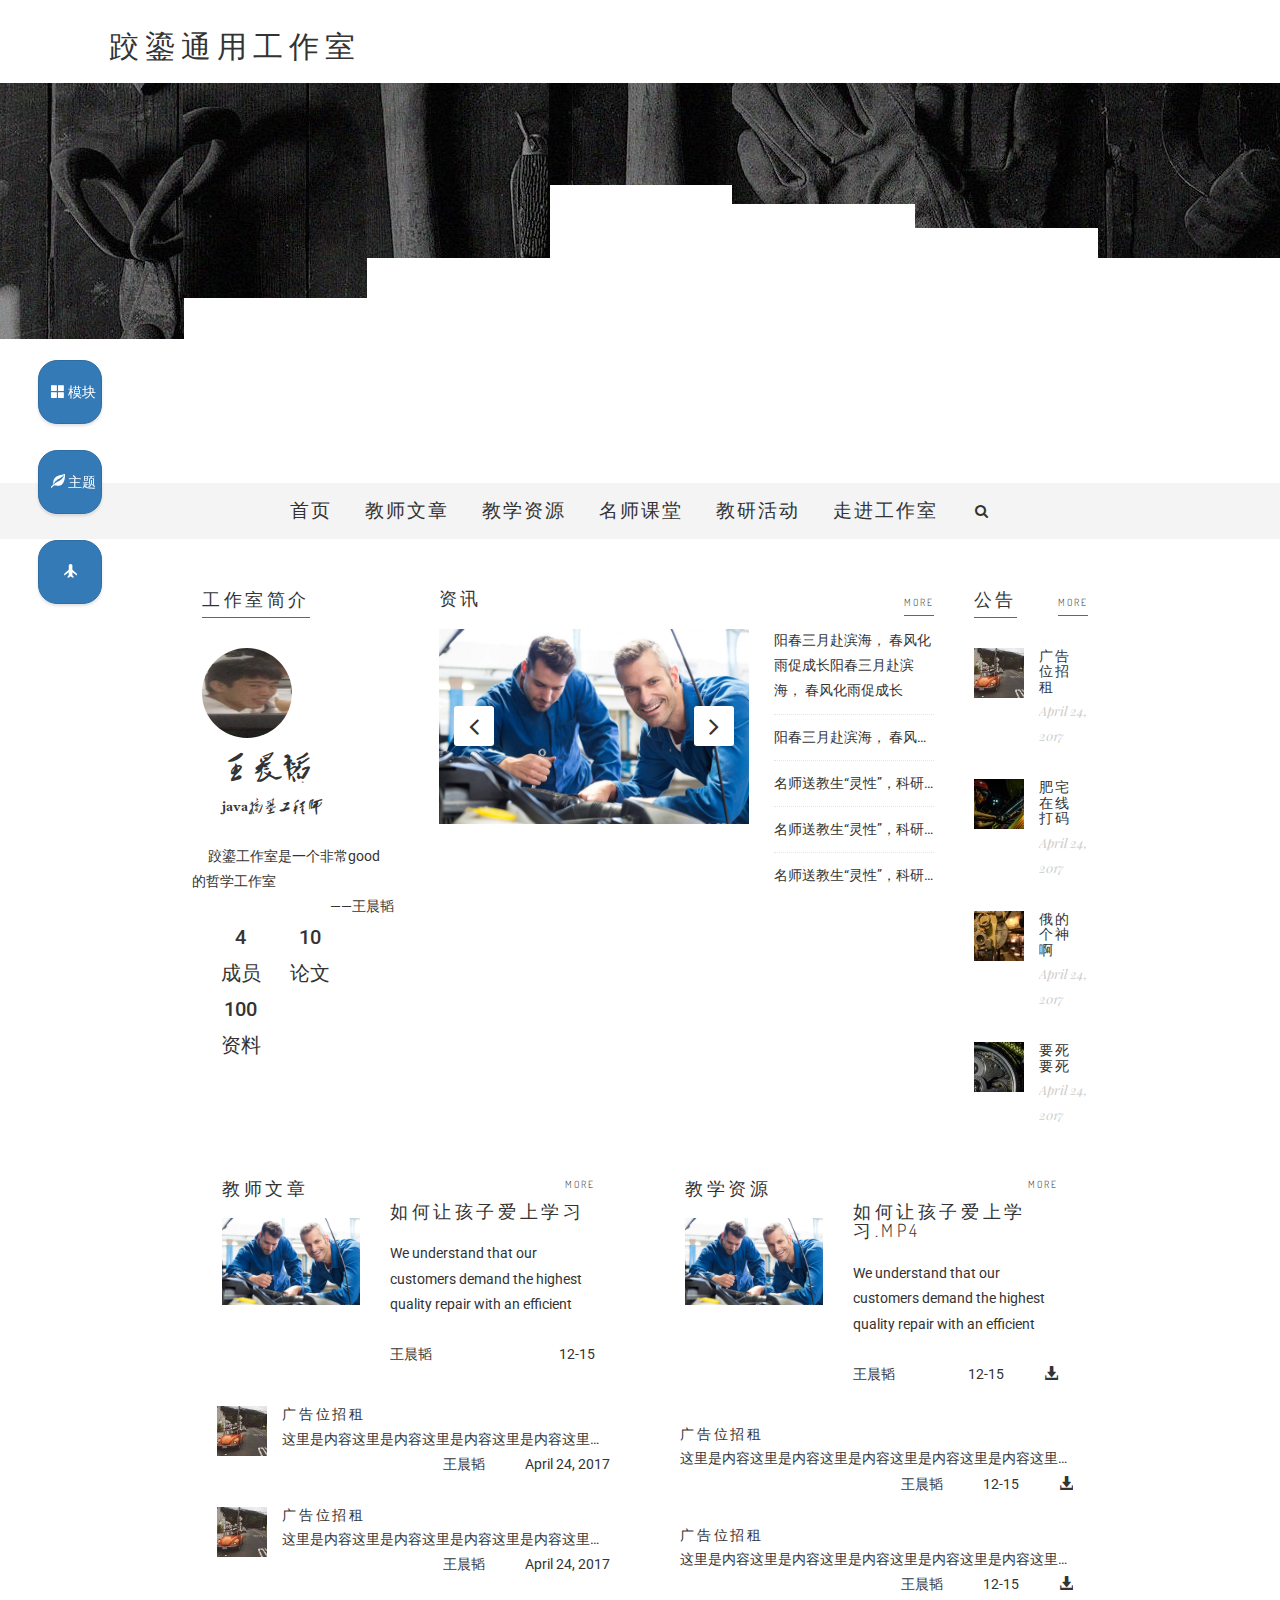
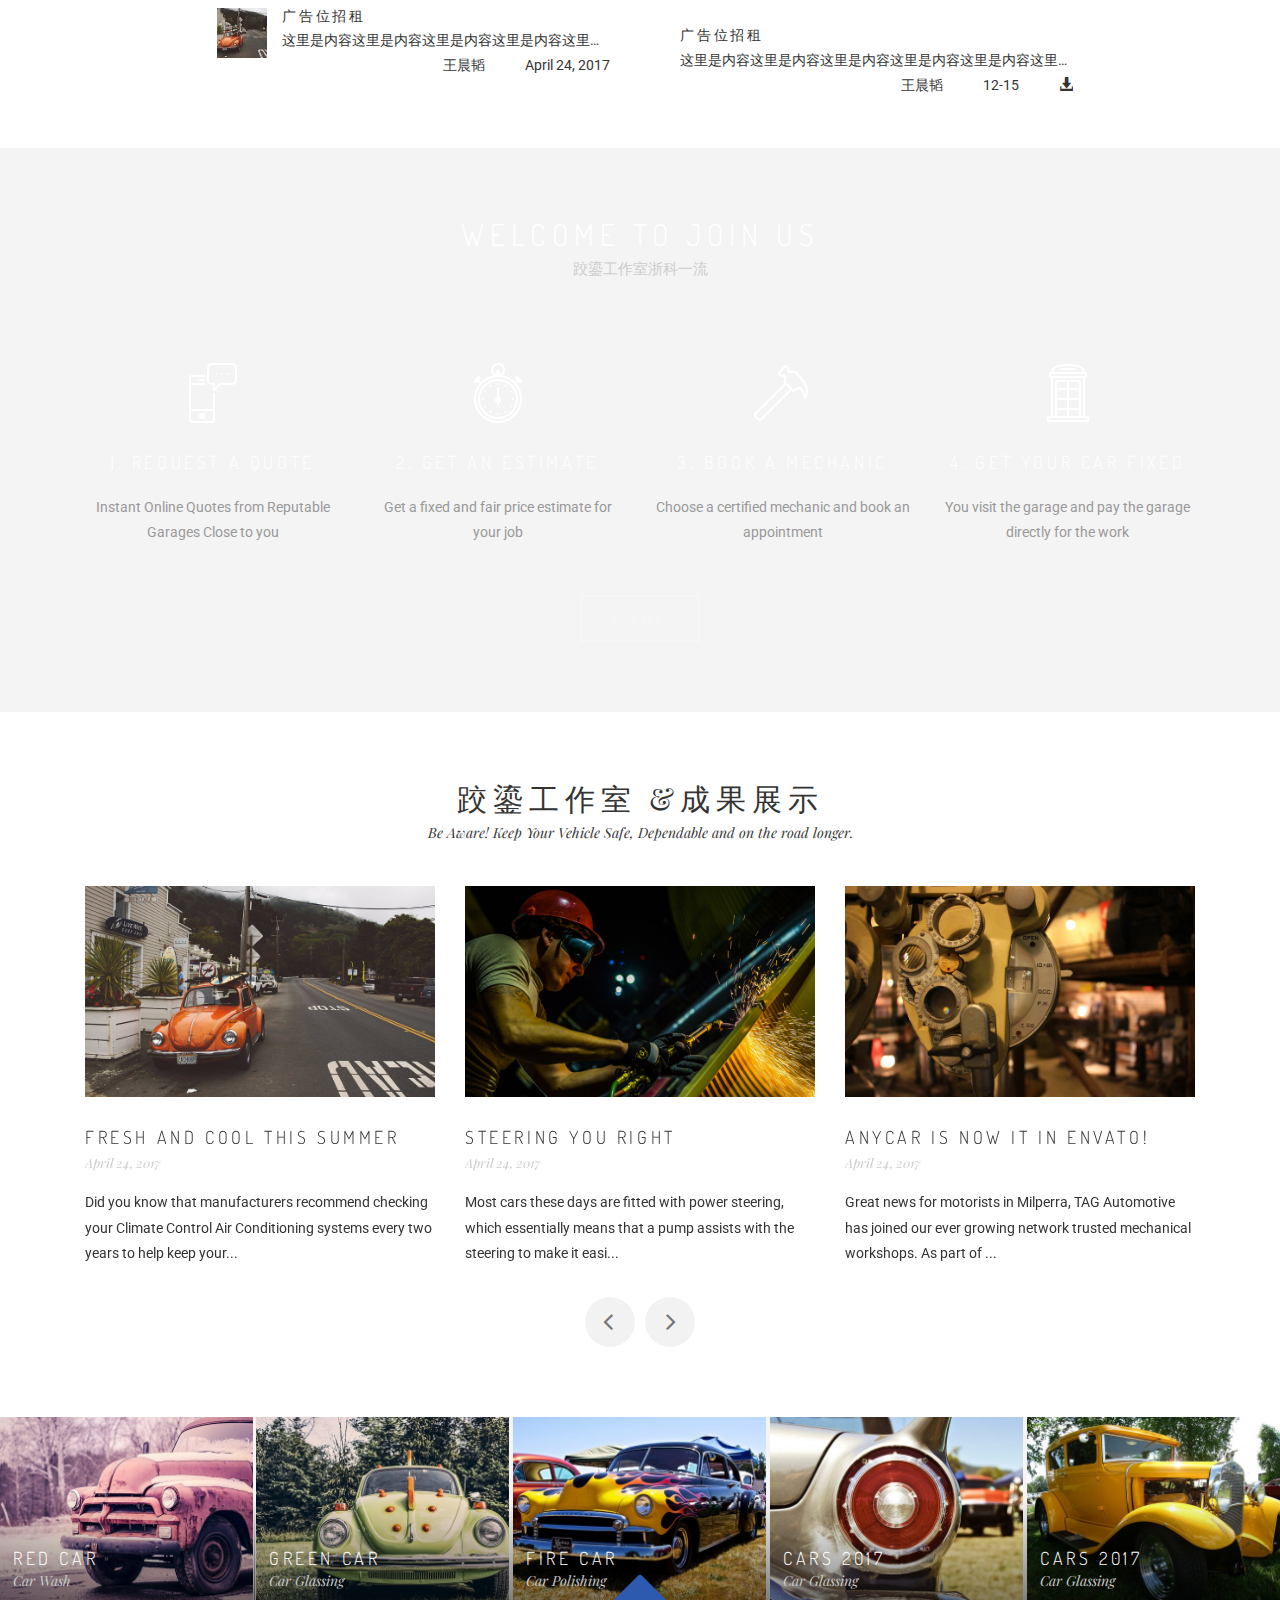
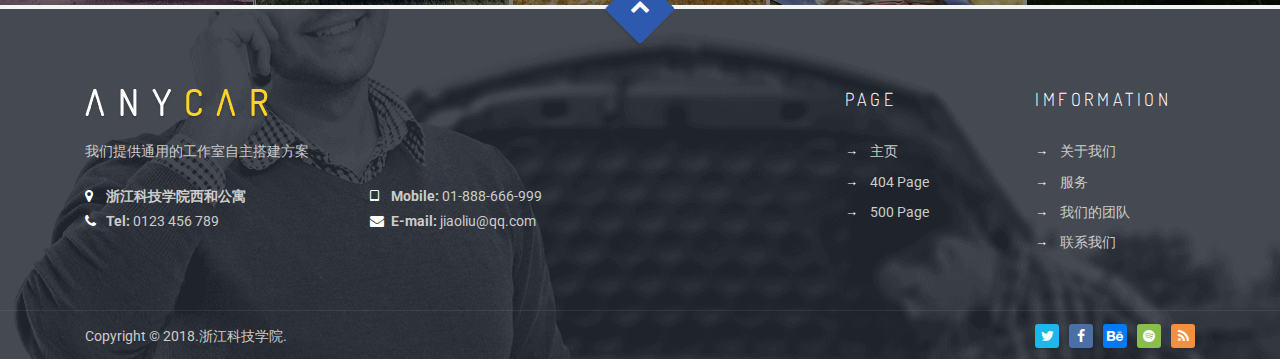
==== index.html @ e19bfb21 "2018年12月18日 15:40:00" ====
﻿<!DOCTYPE html>
<html xmlns="http://www.w3.org/1999/xhtml" xml:lang="zh">
<!--<![endif]-->

<head>
    <!-- Basic Page Needs -->
    <meta charset="utf-8">
    <!--[if IE]><meta http-equiv='X-UA-Compatible' content='IE=edge,chrome=1'><![endif]-->
    <title>通用工作室</title>

    <meta name="author" content="themesflat.com">

    <!-- Mobile Specific Metas -->
    <meta name="viewport" content="width=device-width, initial-scale=1, maximum-scale=1">

    <!-- Bootstrap  -->
    <link rel="stylesheet" type="text/css" href="stylesheets/bootstrap.css">

    <!-- Theme Style -->
    <link rel="stylesheet" type="text/css" href="stylesheets/style.css">

    <!-- Responsive -->
    <link rel="stylesheet" type="text/css" href="stylesheets/responsive.css">

    <!-- Colors -->
    <link rel="stylesheet" type="text/css" href="stylesheets/colors/color1.css" id="colors">

    <!-- Favicon and touch icons  -->
    <link href="icon/apple-touch-icon-48-precomposed.png" rel="apple-touch-icon-precomposed" sizes="48x48">
    <link href="icon/apple-touch-icon-32-precomposed.png" rel="apple-touch-icon-precomposed">

    <!--[if lt IE 9]>
        <script src="javascript/html5shiv.js"></script>
        <script src="javascript/respond.min.js"></script>
    <![endif]-->
    <link rel="stylesheet" type="text/css" href="css/mycss.css">
    <link rel="stylesheet" type="text/css" href="css/jquery.dad.css">
</head>

<body class="header-sticky">
    <section class="loading-overlay">
        <div class="Loading-Page">
            <h2 class="loader">Loading...</h2>
        </div>
    </section>

    <div id="site-wrapper">

        <!-- Site-header -->
        <div id="site-header">


            <!-- Header -->
            <header id="header" class="header clearfix">
                <div class="container-head">
                    <div class="row">
                        <div class="col-md-12 col-md-offset-1">
                            <div class="header-wrap clearfix">
                                <div id="logo" class="logo">
                                    <h2 class="maobi">跤鎏通用工作室</h2>
                                </div><!-- /.logo -->

                            </div><!-- /.header-wrap -->
                        </div>
                    </div> <!-- /.row -->
                </div> <!--  /.container -->
            </header><!-- /.header -->

            <!-- Slider -->
            <div class="tp-banner-container">
                <div class="tp-banner">
                    <ul>
                        <li data-transition="random-static" data-slotamount="7" data-masterspeed="1000"
                            data-saveperformance="on">
                            <img src="images/slides/slider_1.jpg" alt="slider-image" />
                            <div class="tp-caption sfl title-slide center" data-x="center" data-y="80" data-hoffset="0"
                                data-voffset="-20" data-speed="1000" data-start="1000" data-easing="Power3.easeInOut">
                                It's fucking coming~
                            </div>
                            <div class="tp-caption sfr title-slide1 center" data-x="center" data-y="130" data-speed="1000"
                                data-start="1500" data-easing="Power3.easeInOut">
                                关注615，性感肥宅在线跤鎏
                            </div>
                            <div class="tp-caption sfl flat-button-slider" data-x="515" data-y="250" data-speed="800"
                                data-start="1300" data-easing="Power3.easeInOut">
                                <a href="#" class="button-slider">Read More</a>
                            </div>
                        </li>

                        <li data-transition="random-static" data-slotamount="7" data-masterspeed="1000"
                            data-saveperformance="on">
                            <img src="images/slides/slider_1.jpg" alt="slider-image" />
                            <div class="tp-caption sfl title-slide center" data-x="center" data-y="80" data-hoffset="0"
                                data-voffset="-20" data-speed="1000" data-start="1000" data-easing="Power3.easeInOut">
                                It's fucking coming~
                            </div>
                            <div class="tp-caption sfr title-slide1 center" data-x="center" data-y="130" data-speed="1000"
                                data-start="1500" data-easing="Power3.easeInOut">
                                关注615，性感肥宅在线跤鎏
                            </div>
                            <div class="tp-caption sfl flat-button-slider" data-x="515" data-y="250" data-speed="800"
                                data-start="1300" data-easing="Power3.easeInOut">
                                <a href="#" class="button-slider">Read More</a>
                            </div>
                        </li>

                        <li data-transition="random-static" data-slotamount="7" data-masterspeed="1000"
                            data-saveperformance="on">
                            <img src="images/slides/slider_1.jpg" alt="slider-image" />
                            <div class="tp-caption sfl title-slide center" data-x="center" data-y="80" data-hoffset="0"
                                data-voffset="-20" data-speed="1000" data-start="1000" data-easing="Power3.easeInOut">
                                It's fucking coming~
                            </div>
                            <div class="tp-caption sfr title-slide1 center" data-x="center" data-y="130" data-speed="1000"
                                data-start="1500" data-easing="Power3.easeInOut">
                                关注615，性感肥宅在线跤鎏
                            </div>
                            <div class="tp-caption sfl flat-button-slider" data-x="515" data-y="250" data-speed="800"
                                data-start="1300" data-easing="Power3.easeInOut">
                                <a href="#" class="button-slider">Read More</a>
                            </div>
                        </li>
                    </ul>
                </div>
            </div>
        </div><!--  /.site-header -->

        <div id="site-content">
            <div class="real-head">

                <div class="container">
                    <div class="row">
                        <div class="col-md-8 col-md-offset-2">
                            <div class="header-wrap clearfix">

                                <div class="nav-wrap">
                                    <div class="btn-menu"></div><!-- //mobile menu button -->
                                    <nav id="mainnav" class="mainnav">
                                        <ul class="menu">
                                            <li><a href="index.html">首页</a></li>
                                            <li><a href="#">教师文章</a></li>
                                            <li><a href="#">教学资源</a></li>

                                            <li><a href="#">名师课堂</a>
                                                <ul class="submenu">
                                                    <li><a href="#">公开课</a></li>
                                                    <li><a href="#">培训讲座</a></li>
                                                    <li><a href="#">微课</a></li>
                                                </ul><!-- /.submenu -->
                                            </li>
                                            <li><a href="#">教研活动</a></li>
                                            <li><a href="#">走进工作室 </a></li>
                                        </ul><!-- /.menu -->
                                    </nav><!-- /.mainnav -->
                                    <ul class="menu-extra">

                                        <li id="s" class="search-box">
                                            <a href="#search" class="flat-search"><i class="fa fa-search"></i></a>
                                            <div class="submenu top-search">
                                                <div class="widget widget_search">
                                                    <form class="search-form">
                                                        <input type="search" class="search-field" placeholder="Search …">
                                                        <input type="submit" class="search-submit">
                                                    </form>
                                                </div>
                                            </div>
                                        </li><!-- /.search-box -->
                                    </ul> <!-- /.menu-extra -->
                                </div><!-- /.nav-wrap -->

                            </div><!-- /.header-wrap -->
                        </div>
                    </div> <!-- /.row -->
                </div> <!--  /.container -->

            </div>
            <!-- Services -->


            <section class="flat-row services pad-bottom0px flat-bg-white">
                <div class="container-fluid" style="padding:0 12rem;">

                    <div class="row dad2">
                        <div class="col-md-3">
                            <div class="sidebar">
                                <div class="widget widget-recentpost" style="margin-bottom:0">
                                    <h4 class="widget-title">工作室简介 </h4>
                                </div><!-- /.widget-recentpost -->
                                <img src="images/wang.PNG" class="avatar float-left ">
                                <div class="float-left  owner"><em>王晨韬</em>
                                    <p class="font-size-15">java搞基工程师</p>
                                </div>
                            </div>
                            <div class="owner-content">
                                <p style="margin:0">跤鎏工作室是一个非常good的哲学工作室</p>
                                <p style="text-align: right">——王晨韬</p>
                            </div>
                            <div class="float-left text-center" style="width:100%;height: 70px;">
                                <div class="num">
                                    <a href="#" class="numa">
                                        <em>4</em>
                                        <i class="float-left">成员</i></a>
                                </div>
                                <div class="num">
                                    <a href="#" class="numa">
                                        <em>10</em>
                                        <i class="float-left">论文</i></a>
                                </div>
                                <div class="num">
                                    <a href="#" class="numa">
                                        <em>100</em>
                                        <i class="float-left">资料</i></a>
                                </div>
                            </div>
                            <!-- <div class="center text-center" style="width:100%;">
                                <a class="button white">了解更多</a>
                            </div> -->
                        </div>

                        <div class="col-md-7">
                            <div class="col-md-8">
                                <h4 class="widget-title" style="margin-top:0">资讯 </h4>
                                <div class="images-single-flexslider">
                                    <ul class="slides">
                                        <li>
                                            <a class="img-post popup-gallery" href="images/images-single/1.jpg"><img
                                                    src="images/images-single/1.jpg" alt="image"></a>
                                        </li>
                                        <li>
                                            <a class="img-post popup-gallery" href="images/images-single/2.jpg"><img
                                                    src="images/images-single/2.jpg" alt="image"></a>
                                        </li>
                                    </ul>
                                </div><!-- /.images-single-flexslider -->
                            </div><!-- /.col-md-4 -->

                            <div class="col-md-4" style="padding:0">
                                <div class="sidebar">
                                    <div class="widget widget_category">
                                        <div style="width:100%;height: 39px;">
                                            <div class="float-right" style="height:30px;"><a href="#">
                                                    <h4 class="widget-title" style="font-size:10px;">more</h4>
                                                </a></div>
                                        </div>
                                        <ul>
                                            <li>
                                                <a href="#">阳春三月赴滨海， 春风化雨促成长阳春三月赴滨海， 春风化雨促成长</a>
                                            </li>
                                            <li class="mylist">
                                                <a href="#">阳春三月赴滨海， 春风化雨促成长</a>
                                            </li>
                                            <li class="mylist">
                                                <a href=#>名师送教生“灵性”，科研论坛享“热点”</a>
                                            </li>
                                            <li class="mylist">
                                                <a href="#">名师送教生“灵性”，科研论坛享“热点”</a>
                                            </li>
                                            <li class="mylist">
                                                <a href="#">名师送教生“灵性”，科研论坛享“热点”</a>
                                            </li>
                                        </ul>
                                    </div>
                                </div>
                            </div>
                        </div>
                        <div class="col-md-2">
                            <div class="sidebar">
                                <div class="widget widget-recentpost">
                                    <h4 class="widget-title">公告 </h4>
                                    <div class="float-right"><a href="#">
                                            <h4 class="widget-title" style="font-size:10px;">more</h4>
                                        </a></div>
                                    <ul class="recentpost">
                                        <li>
                                            <div class="thumb entry">
                                                <a href="#">
                                                    <img src="images/blog/11.1.jpg" alt="image">
                                                </a>

                                            </div>
                                            <div class="text">
                                                <h6>
                                                    <a href="#">广告位招租</a>
                                                </h6>
                                                <span class="entry-time">April 24, 2017</span>
                                            </div>
                                        </li>

                                        <li>
                                            <div class="thumb entry">
                                                <a href="#">
                                                    <img src="images/blog/1.1.jpg" alt="image">
                                                </a>

                                            </div>
                                            <div class="text">
                                                <h6>
                                                    <a href="#">肥宅在线打码</a>
                                                </h6>
                                                <span class="entry-time">April 24, 2017</span>
                                            </div>
                                        </li>

                                        <li>
                                            <div class="thumb entry">
                                                <a href="#">
                                                    <img src="images/blog/3.1.jpg" alt="image">
                                                </a>
                                            </div>
                                            <div class="text">
                                                <h6>
                                                    <a href="#">俄的个神啊</a>
                                                </h6>
                                                <span class="entry-time">April 24, 2017</span>
                                            </div>
                                        </li>

                                        <li>
                                            <div class="thumb entry">
                                                <a href="#">
                                                    <img src="images/blog/2.1.jpg" alt="image">
                                                </a>
                                            </div>
                                            <div class="text">
                                                <h6>
                                                    <a href="#">要死要死</a>
                                                </h6>
                                                <span class="entry-time">April 24, 2017</span>
                                            </div>
                                        </li>
                                    </ul><!-- /.recentpost -->
                                </div><!-- /.widget-recentpost -->
                            </div>
                        </div>

                        <div class="col-md-6">
                            <div class="col-md-12">
                                <div class="col-md-5">
                                    <h4 class="widget-title" style="margin-top:0">教师文章 </h4>
                                    <div class="images-single-flexslider">
                                        <ul class="slides">
                                            <li>
                                                <a class="img-post popup-gallery" href="#"><img src="images/images-single/1.jpg"
                                                        alt="image"></a>
                                            </li>
                                        </ul>
                                    </div><!-- /.images-single-flexslider -->
                                </div><!-- /.col-md-4 -->

                                <div class="col-md-7">
                                    <h4 class="widget-title float-right" style="font-size:10px;margin:0;"><a href="#">more</a></h4>
                                    <div class="flat-about-us">
                                        <h4>如何让孩子爱上学习</h4>
                                        <p>We understand that our customers demand the highest quality repair with an
                                            efficient
                                        </p>
                                        <p class="margin-top-25">王晨韬<span class="float-right">12-15</span></p>
                                    </div><!-- /.flat-about-us -->
                                </div><!-- /.col-md-4 -->
                            </div>
                            <div class="col-md-12 margin-top-39">
                                <div class="sidebar">
                                    <div class="widget widget-recentpost">
                                        <ul class="recentpost">
                                            <li class="maxwidth">
                                                <div class="thumb entry">
                                                    <a href="#">
                                                        <img src="images/blog/11.1.jpg" alt="image">
                                                    </a>

                                                </div>
                                                <div class="text">
                                                    <h6>
                                                        <a href="#">广告位招租</a>
                                                    </h6>
                                                    <p class="mylist">这里是内容这里是内容这里是内容这里是内容这里是内容这里是内容内容这里是内容内容这里是内容内容这里是内容</p>
                                                </div>
                                                <div class="maxwidth">
                                                    <span class="float-right">April 24, 2017</span>
                                                    <span class="float-right margin-right-40">王晨韬</span>
                                                </div>
                                            </li>
                                            <li class="maxwidth">
                                                <div class="thumb entry">
                                                    <a href="#">
                                                        <img src="images/blog/11.1.jpg" alt="image">
                                                    </a>

                                                </div>
                                                <div class="text">
                                                    <h6>
                                                        <a href="#">广告位招租</a>
                                                    </h6>
                                                    <p class="mylist">这里是内容这里是内容这里是内容这里是内容这里是内容这里是内容内容这里是内容内容这里是内容内容这里是内容</p>
                                                </div>
                                                <div class="maxwidth">
                                                    <span class="float-right">April 24, 2017</span>
                                                    <span class="float-right margin-right-40">王晨韬</span>
                                                </div>
                                            </li>
                                            <li class="maxwidth">
                                                <div class="thumb entry">
                                                    <a href="#">
                                                        <img src="images/blog/11.1.jpg" alt="image">
                                                    </a>

                                                </div>
                                                <div class="text">
                                                    <h6>
                                                        <a href="#">广告位招租</a>
                                                    </h6>
                                                    <p class="mylist">这里是内容这里是内容这里是内容这里是内容这里是内容这里是内容内容这里是内容内容这里是内容内容这里是内容</p>
                                                </div>
                                                <div class="maxwidth">
                                                    <span class="float-right">April 24, 2017</span>
                                                    <span class="float-right margin-right-40">王晨韬</span>
                                                </div>
                                            </li>
                                        </ul><!-- /.recentpost -->
                                    </div><!-- /.widget-recentpost -->
                                </div>
                            </div>
                        </div>

                        <div class="col-md-6">
                            <div class="col-md-12">
                                <div class="col-md-5">
                                    <h4 class="widget-title" style="margin-top:0">教学资源 </h4>
                                    <div class="images-single-flexslider">
                                        <ul class="slides">
                                            <li>
                                                <a class="img-post popup-gallery" href="#"><img src="images/images-single/1.jpg"
                                                        alt="image"></a>
                                            </li>
                                        </ul>
                                    </div><!-- /.images-single-flexslider -->
                                </div><!-- /.col-md-4 -->

                                <div class="col-md-7">
                                    <h4 class="widget-title float-right" style="font-size:10px;margin:0;"><a href="#">more</a></h4>
                                    <div class="flat-about-us">
                                        <h4>如何让孩子爱上学习.mp4</h4>
                                        <p>We understand that our customers demand the highest quality repair with an
                                            efficient
                                        </p>
                                        <p class="margin-top-25">王晨韬
                                            <a href="#" class="float-right"><span class="glyphicon glyphicon-download-alt"></span></a>
                                            <span class="float-right margin-right-40">12-15</span>
                                        </p>
                                    </div><!-- /.flat-about-us -->
                                </div><!-- /.col-md-4 -->
                            </div>
                            <div class="col-md-12 margin-top-39">
                                <div class="sidebar">
                                    <div class="widget widget-recentpost">
                                        <ul class="recentpost">
                                            <li class="maxwidth">
                                                <div class="text">
                                                    <h6>
                                                        <a href="#">广告位招租</a>
                                                    </h6>
                                                    <p class="mylist">这里是内容这里是内容这里是内容这里是内容这里是内容这里是内容内容这里是内容内容这里是内容内容这里是内容</p>
                                                </div>
                                                <div class="maxwidth">
                                                    <a href="#" class="float-right"><span class="glyphicon glyphicon-download-alt"></span></a>
                                                    <span class="float-right margin-right-40">12-15</span>
                                                    <span class="float-right margin-right-40">王晨韬</span>
                                                </div>
                                            </li>
                                            <li class="maxwidth">
                                                <div class="text">
                                                    <h6>
                                                        <a href="#">广告位招租</a>
                                                    </h6>
                                                    <p class="mylist">这里是内容这里是内容这里是内容这里是内容这里是内容这里是内容内容这里是内容内容这里是内容内容这里是内容</p>
                                                </div>
                                                <div class="maxwidth">
                                                    <a href="#" class="float-right"><span class="glyphicon glyphicon-download-alt"></span></a>
                                                    <span class="float-right margin-right-40">12-15</span>
                                                    <span class="float-right margin-right-40">王晨韬</span>
                                                </div>
                                            </li>
                                            <li class="maxwidth">
                                                <div class="text">
                                                    <h6>
                                                        <a href="#">广告位招租</a>
                                                    </h6>
                                                    <p class="mylist">这里是内容这里是内容这里是内容这里是内容这里是内容这里是内容内容这里是内容内容这里是内容内容这里是内容</p>
                                                </div>
                                                <div class="maxwidth">
                                                    <a href="#" class="float-right"><span class="glyphicon glyphicon-download-alt"></span></a>
                                                    <span class="float-right margin-right-40">12-15</span>
                                                    <span class="float-right margin-right-40">王晨韬</span>
                                                </div>
                                            </li>
                                        </ul><!-- /.recentpost -->
                                    </div><!-- /.widget-recentpost -->
                                </div>
                            </div>
                        </div>
                    </div><!-- /.row -->
                </div><!-- /.container -->
            </section><!-- /.flat-row -->

            <section class="flat-row parallax parallax1 pad-top70px pad-bottom70px dad">
                <div class="container">
                    <div class="row ">
                        <div class="col-md-6 col-md-offset-3">
                            <div class="title-section style1">
                                <h2 class="title">welcome to join us</h2>
                                <p class="maobi font-size-15" style="color:#ccc;">跤鎏工作室浙科一流</p>
                            </div>
                        </div><!-- /.col-md-6 -->
                    </div><!-- /.row -->

                    <div class="flat-divider d40px"></div>

                    <div class="row">
                        <div class="col-md-3">
                            <div class="flat-iconbox style1">
                                <div class="icon">
                                    <img src="images/iconbox/icon1.svg" alt="images">
                                </div>
                                <div class="content">
                                    <h4 class="box-title">1. Request a Quote</h4>
                                    <p>Instant Online Quotes from Reputable Garages Close to you</p>
                                </div>
                            </div> <!-- /.flat-iconbox -->
                        </div><!-- /.col-md-3 -->
                        <div class="col-md-3">
                            <div class="flat-iconbox style1">
                                <div class="icon">
                                    <img src="images/iconbox/icon2.svg" alt="images">
                                </div>
                                <div class="content">
                                    <h4 class="box-title">2. Get an Estimate</h4>
                                    <p>Get a fixed and fair price estimate for your job</p>
                                </div>
                            </div> <!-- /.flat-iconbox -->
                        </div><!-- /.col-md-3 -->
                        <div class="col-md-3">
                            <div class="flat-iconbox style1">
                                <div class="icon">
                                    <img src="images/iconbox/icon3.svg" alt="images">
                                </div>
                                <div class="content">
                                    <h4 class="box-title">3. Book a Mechanic</h4>
                                    <p>Choose a certified mechanic and book an appointment</p>
                                </div>
                            </div> <!-- /.flat-iconbox -->
                        </div><!-- /.col-md-3 -->
                        <div class="col-md-3">
                            <div class="flat-iconbox style1">
                                <div class="icon">
                                    <img src="images/iconbox/icon4.svg" alt="images">
                                </div>
                                <div class="content">
                                    <h4 class="box-title">4. Get your car fixed</h4>
                                    <p>You visit the garage and pay the garage directly for the work</p>
                                </div>
                            </div> <!-- /.flat-iconbox -->
                        </div><!-- /.col-md-3 -->
                    </div><!-- /.row -->

                    <div class="row">
                        <div class="col-md-12">
                            <div class="flat-button" style="text-align: center;">
                                <a class="button outline">加入我们</a>
                            </div>
                        </div><!-- /.col-md-12 -->
                    </div><!-- /.row -->
                </div><!-- /.container -->
            </section><!-- /.flat-row -->



            <section class="flat-row flat-bg-white blog blog-grid pad-top70px pad-bottom20px">
                <div class="container">
                    <div class="row">
                        <div class="col-md-6 col-md-offset-3">
                            <div class="title-section">
                                <h2 class="title">跤鎏工作室 <span class="typo">&amp;</span>成果展示</h2>
                                <p class="desc-title">Be Aware! Keep Your Vehicle Safe, Dependable and on the road
                                    longer.</p>
                            </div>
                        </div><!-- /.col-md-6 -->
                    </div><!-- /.row -->

                    <div class="row">
                        <div class="col-md-12">
                            <div class="blog-carousel-slider post-wrap">
                                <article class="entry object">
                                    <div class="feature-post ">
                                        <a class="img-post" href="blog-single.html">
                                            <img src="images/blog/11.jpg" alt="image">
                                        </a>
                                    </div><!-- /.feature-post -->
                                    <div class="main-post">
                                        <h3 class="entry-title"><a href="blog-single.html">Fresh and Cool This Summer</a></h3>
                                        <div class="entry-meta">
                                            <span class="entry-time">April 24, 2017</span>
                                        </div>
                                        <div class="entry-content">Did you know that manufacturers recommend checking
                                            your Climate Control Air Conditioning systems every two years to help keep
                                            your...
                                        </div>
                                    </div><!-- /.main-post -->
                                </article><!-- /.entry -->

                                <article class="entry object">
                                    <div class="feature-post ">
                                        <a class="img-post" href="blog-single.html">
                                            <img src="images/blog/1.4.jpg" alt="image">
                                        </a>
                                    </div><!-- /.feature-post -->
                                    <div class="main-post">
                                        <h3 class="entry-title"><a href="blog-single.html">Steering You Right</a></h3>
                                        <div class="entry-meta">
                                            <span class="entry-time">April 24, 2017</span>
                                        </div>
                                        <div class="entry-content">Most cars these days are fitted with power steering,
                                            which essentially means that a pump assists with the steering to make it
                                            easi...
                                        </div>
                                    </div><!-- /.main-post -->
                                </article><!-- /.entry -->

                                <article class="entry object">
                                    <div class="feature-post ">
                                        <a class="img-post" href="blog-single.html">
                                            <img src="images/blog/3.jpg" alt="image">
                                        </a>
                                    </div><!-- /.feature-post -->
                                    <div class="main-post">
                                        <h3 class="entry-title"><a href="blog-single.html">AnyCar is now IT in Envato!</a></h3>
                                        <div class="entry-meta">
                                            <span class="entry-time">April 24, 2017</span>
                                        </div>
                                        <div class="entry-content">Great news for motorists in Milperra, TAG Automotive
                                            has joined our ever growing network trusted mechanical workshops. As part
                                            of ...
                                        </div>
                                    </div><!-- /.main-post -->
                                </article><!-- /.entry -->

                                <article class="entry object">
                                    <div class="feature-post ">
                                        <a class="img-post" href="blog-single.html">
                                            <img src="images/blog/2.jpg" alt="image">
                                        </a>
                                    </div><!-- /.feature-post -->
                                    <div class="main-post">
                                        <h3 class="entry-title"><a href="blog-single.html">Get Your Bearings Right</a></h3>
                                        <div class="entry-meta">
                                            <span class="entry-time">April 24, 2017</span>
                                        </div>
                                        <div class="entry-content">If you want to keep your motor running without heat
                                            or friction developing you really need to get your bearings right. So,
                                            what...
                                        </div>
                                    </div><!-- /.main-post -->
                                </article><!-- /.entry -->

                                <article class="entry object">
                                    <div class="feature-post ">
                                        <a class="img-post" href="blog-single.html">
                                            <img src="images/blog/5.jpg" alt="image">
                                        </a>
                                    </div><!-- /.feature-post -->
                                    <div class="main-post">
                                        <h3 class="entry-title"><a href="blog-single.html">Go With Your Territory?</a></h3>
                                        <div class="entry-meta">
                                            <span class="entry-time">April 24, 2017</span>
                                        </div>
                                        <div class="entry-content">It is fair to say that the Ford Territory and Falcon
                                            are two of the most popular vehicles on Australian roads. Both of these
                                            mode...
                                        </div>
                                    </div><!-- /.main-post -->
                                </article><!-- /.entry -->

                                <article class="entry object">
                                    <div class="feature-post ">
                                        <a class="img-post" href="blog-single.html">
                                            <img src="images/blog/6.jpg" alt="image">
                                        </a>
                                    </div><!-- /.feature-post -->
                                    <div class="main-post">
                                        <h3 class="entry-title"><a href="blog-single.html">We’ve Got You Covered</a></h3>
                                        <div class="entry-meta">
                                            <span class="entry-time">April 24, 2017</span>
                                        </div>
                                        <div class="entry-content">We are delighted to welcome three new businesses to
                                            our ever growing network of independent mechanical workshops. Wherever you
                                            dri...
                                        </div>
                                    </div><!-- /.main-post -->
                                </article><!-- /.entry -->
                            </div><!-- /.blog-carousel-slider -->
                        </div><!-- /.col-md-12 -->
                    </div><!-- /.row -->
                </div><!-- /.container -->
            </section><!-- /.flat-row -->

            <section class="flat-row home-v1 gallery pad-top0px pad-bottom0px">
                <div class="flat-project flat-animation" data-animation="flipInY" data-animation-delay="0"
                    data-animation-offset="75%">
                    <div class="project-wrap five-columns ">
                        <div class="object project-item entry carwash">
                            <div class="item-wrap ">
                                <div class="project-thumb">
                                    <a href="gallery-grid.html">
                                        <img src="images/gallery/ga1.jpg" alt="image">
                                    </a>
                                </div>
                                <div class="project-info">
                                    <h3 class="project-title">
                                        <a href="gallery-detail.html">Red Car</a>
                                    </h3>
                                    <ul class="project-categories">
                                        <li><a href="gallery-detail.html">Car Wash</a></li>
                                    </ul>
                                </div>
                            </div><!-- /.item-wrap -->
                        </div><!-- /.project-item -->

                        <div class="object project-item  entry carglassing">
                            <div class="item-wrap">
                                <div class="project-thumb">
                                    <a href="gallery-grid.html">
                                        <img src="images/gallery/ga2.jpg" alt="image">
                                    </a>
                                </div>
                                <div class="project-info">
                                    <h3 class="project-title">
                                        <a href="gallery-detail.html">Green Car</a>
                                    </h3>
                                    <ul class="project-categories">
                                        <li><a href="gallery-detail.html">Car Glassing</a></li>
                                    </ul>
                                </div>
                            </div><!-- /.item-wrap -->
                        </div><!-- /.project-item -->

                        <div class="object project-item entry  carpolishing">
                            <div class="item-wrap">
                                <div class="project-thumb">
                                    <a href="gallery-grid.html">
                                        <img src="images/gallery/ga3.jpg" alt="image">
                                    </a>
                                </div>
                                <div class="project-info">
                                    <h3 class="project-title">
                                        <a href="gallery-detail.html">Fire Car</a>
                                    </h3>
                                    <ul class="project-categories">
                                        <li><a href="gallery-detail.html">Car Polishing</a></li>
                                    </ul>
                                </div>
                            </div><!-- /.item-wrap -->
                        </div><!-- /.project-item -->

                        <div class="object project-item  entry  carglassing">
                            <div class="item-wrap">
                                <div class="project-thumb">
                                    <a href="gallery-grid.html">
                                        <img src="images/gallery/ga4.jpg" alt="image">
                                    </a>
                                </div>
                                <div class="project-info">
                                    <h3 class="project-title">
                                        <a href="gallery-detail.html">Cars 2017</a>
                                    </h3>
                                    <ul class="project-categories">
                                        <li><a href="gallery-detail.html">Car Glassing</a></li>
                                    </ul>
                                </div>
                            </div><!-- /.item-wrap -->
                        </div><!-- /.project-item -->

                        <div class="object project-item  entry  carglassing">
                            <div class="item-wrap">
                                <div class="project-thumb">
                                    <a href="gallery-grid.html">
                                        <img src="images/gallery/ga5.jpg" alt="image">
                                    </a>
                                </div>
                                <div class="project-info">
                                    <h3 class="project-title">
                                        <a href="gallery-detail.html">Cars 2017</a>
                                    </h3>
                                    <ul class="project-categories">
                                        <li><a href="gallery-detail.html">Car Glassing</a></li>
                                    </ul>
                                </div>
                            </div><!-- /.item-wrap -->
                        </div><!-- /.project-item -->
                    </div><!-- /.project-wrap -->
                </div><!-- /.flat-project -->
            </section><!-- /.flat-row -->

            <!-- 模态框 -->
            <button type="button" class="btn btn-primary mod-btn" data-toggle="modal" data-target="#Modal"
                data-whatever="@mdo" style="outline:0ch">
                <span class="glyphicon glyphicon-th-large"></span>&nbsp;模块</button>
            <button type="button" class="btn btn-primary mod-btn2" data-toggle="modal" data-target="#Modal2"
                data-whatever="@fat" style="outline:0ch">
                <span class="glyphicon glyphicon-leaf"></span>&nbsp;主题</button>
            <button type="button" class="btn btn-primary mod-btn3" style="outline:0ch" id="toTop">
                <span class="glyphicon glyphicon-plane"></span>
            </button>


            <div class="modal fade" id="Modal" tabindex="-1" role="dialog" aria-labelledby="exampleModalLabel">
                <div class="modal-dialog" role="document">
                    <div class="modal-content">
                        <div class="modal-header">
                            <button type="button" class="close" data-dismiss="modal" aria-label="Close"><span
                                    aria-hidden="true">&times;</span></button>
                            <h4 class="modal-title" id="exampleModalLabel">New message</h4>
                        </div>
                        <div class="modal-body">
                            <form>
                                <div>
                                    <!-- Nav tabs -->
                                    <ul class="nav boder-bottom" role="tablist" style="  padding-bottom: 10px;">
                                        <li role="presentation" class="active"><a class="modbtn" href="#home"
                                                aria-controls="home" role="tab" data-toggle="tab">新建模块</a></li>
                                        <li role="presentation"><a class="modbtn" href="#profile" aria-controls="profile"
                                                role="tab" data-toggle="tab">模块管理</a></li>
                                    </ul>

                                    <!-- Tab panes -->
                                    <div class="tab-content">
                                        <div role="tabpanel" class="tab-pane active" id="home" style="height:6.25rem;">
                                            <div class="modbox btn"  data-toggle="modal" data-target="#lunbo">
                                                <div class="modpic glyphicon glyphicon-picture"></div>
                                                <div class="modname">列表多图</div>
                                            </div>
                                            <div class="modbox btn">
                                                <div class="modpic glyphicon glyphicon-list-alt"></div>
                                                <div class="modname">文章列表</div>
                                            </div>
                                            <div class="modbox btn">
                                                <div class="modpic glyphicon glyphicon-download-alt"></div>
                                                <div class="modname">文件下载</div>
                                            </div>
                                            <div class="modbox btn">
                                                <div class="modpic glyphicon glyphicon-book"></div>
                                                <div class="modname">单篇文章</div>
                                            </div>
                                            <div class="modbox btn">
                                                <div class="modpic glyphicon glyphicon-facetime-video"></div>
                                                <div class="modname">在线视频</div>
                                            </div>
                                        </div>
                                        <div role="tabpanel" class="tab-pane" id="profile">
                                            <div class="panel-group" id="accordion">
                                                <div class="panel panel-default">
                                                    <div class="panel-heading">
                                                        <h4 class="panel-title">
                                                            <a data-toggle="collapse" data-parent="#accordion" href="#collapseOne">
                                                                列表多图
                                                            </a>
                                                        </h4>
                                                    </div>
                                                    <div id="collapseOne" class="panel-collapse collapse in">
                                                        <div class="list-group">
                                                            <a href="#" class="list-group-item">Dapibus ac facilisis in</a>
                                                            <a href="#" class="list-group-item">Morbi leo risus</a>
                                                            <a href="#" class="list-group-item">Porta ac consectetur ac</a>
                                                            <a href="#" class="list-group-item">Vestibulum at eros</a>
                                                        </div>
                                                    </div>
                                                </div>
                                                <div class="panel panel-default">
                                                    <div class="panel-heading">
                                                        <h4 class="panel-title">
                                                            <a data-toggle="collapse" data-parent="#accordion" href="#collapseTwo">
                                                                文章列表
                                                            </a>
                                                        </h4>
                                                    </div>
                                                    <div id="collapseTwo" class="panel-collapse collapse">
                                                        <div class="list-group">
                                                            <a href="#" class="list-group-item">Dapibus ac facilisis in</a>
                                                            <a href="#" class="list-group-item">Morbi leo risus</a>
                                                            <a href="#" class="list-group-item">Porta ac consectetur ac</a>
                                                            <a href="#" class="list-group-item">Vestibulum at eros</a>
                                                        </div>
                                                    </div>
                                                </div>
                                                <div class="panel panel-default">
                                                    <div class="panel-heading">
                                                        <h4 class="panel-title">
                                                            <a data-toggle="collapse" data-parent="#accordion" href="#collapseThree">
                                                                文件下载
                                                            </a>
                                                        </h4>
                                                    </div>
                                                    <div id="collapseThree" class="panel-collapse collapse">
                                                        <div class="list-group">
                                                            <a href="#" class="list-group-item">Dapibus ac facilisis in</a>
                                                            <a href="#" class="list-group-item">Morbi leo risus</a>
                                                            <a href="#" class="list-group-item">Porta ac consectetur ac</a>
                                                            <a href="#" class="list-group-item">Vestibulum at eros</a>
                                                        </div>
                                                    </div>
                                                </div>
                                                <div class="panel panel-default">
                                                    <div class="panel-heading">
                                                        <h4 class="panel-title">
                                                            <a data-toggle="collapse" data-parent="#accordion" href="#collapseFour">
                                                                在线视频
                                                            </a>
                                                        </h4>
                                                    </div>
                                                    <div id="collapseFour" class="panel-collapse collapse">
                                                        <div class="list-group">
                                                            <a href="#" class="list-group-item">Dapibus ac facilisis in</a>
                                                            <a href="#" class="list-group-item">Morbi leo risus</a>
                                                            <a href="#" class="list-group-item">Porta ac consectetur ac</a>
                                                            <a href="#" class="list-group-item">Vestibulum at eros</a>
                                                        </div>
                                                    </div>
                                                </div>
                                            </div>
                                        </div>
                                    </div>
                                </div>
                            </form>
                        </div>
                        <div class="modal-footer">
                            <button type="button" class="btn btn-default" data-dismiss="modal">关闭</button>
                            <!-- <button type="button" class="btn btn-primary">保存</button> -->
                        </div>
                    </div>
                </div>
            </div>
            <!-- 样式模块 -->
            <div class="modal fade" id="Modal2" tabindex="-1" role="dialog" aria-labelledby="exampleModalLabel">
                <div class="modal-dialog" role="document">
                    <div class="modal-content">
                        <div class="modal-header">
                            <button type="button" class="close" data-dismiss="modal" aria-label="Close"><span
                                    aria-hidden="true">&times;</span></button>
                            <h4 class="modal-title" id="">New style</h4>
                        </div>
                        <div class="modal-body">
                            <form>
                                <div>
                                    <!-- Nav tabs -->
                                    <!-- <ul class="nav boder-bottom" role="tablist" style="  padding-bottom: 10px;">
                                        <li role="presentation" class="active"><a class="modbtn" href="#home"
                                                aria-controls="home" role="tab" data-toggle="tab">新建模块</a></li>
                                        <li role="presentation"><a class="modbtn" href="#profile" aria-controls="profile"
                                                role="tab" data-toggle="tab">模块管理</a></li>
                                    </ul> -->

                                    <!-- Tab panes -->
                                    <div class="tab-content">
                                        <div role="tabpanel" class="tab-pane active" id="home" style="height:6.25rem;">
                                            <div class="modbox btn">
                                                <div class="modpic glyphicon glyphicon-picture"></div>
                                                <div class="modname">列表多图</div>
                                            </div>
                                            <div class="modbox btn">
                                                <div class="modpic glyphicon glyphicon-list-alt"></div>
                                                <div class="modname">文章列表</div>
                                            </div>
                                            <div class="modbox btn">
                                                <div class="modpic glyphicon glyphicon-download-alt"></div>
                                                <div class="modname">文件下载</div>
                                            </div>
                                            <div class="modbox btn">
                                                <div class="modpic glyphicon glyphicon-book"></div>
                                                <div class="modname">单篇文章</div>
                                            </div>
                                            <div class="modbox btn">
                                                <div class="modpic glyphicon glyphicon-facetime-video"></div>
                                                <div class="modname">在线视频</div>
                                            </div>
                                        </div>
                             
                                    </div>
                                </div>
                            </form>
                        </div>
                        <div class="modal-footer">
                            <button type="button" class="btn btn-default" data-dismiss="modal">关闭</button>
                            <!-- <button type="button" class="btn btn-primary">保存</button> -->
                        </div>
                    </div>
                </div>
            </div>

            <!-- 轮播多图 -->
            <div class="modal fade" id="lunbo" tabindex="-1" role="dialog" aria-labelledby="exampleModalLabel">
                <div class="modal-dialog" role="document">
                    <div class="modal-content">
                        <div class="modal-header">
                            <button type="button" class="close" data-dismiss="modal" aria-label="Close"><span
                                    aria-hidden="true">&times;</span></button>
                            <h4 class="modal-title" id="">轮播多图</h4>
                        </div>
                        <div class="modal-body">
                            <form>
                                <div>
                                    <div class="tab-content">
                                        <div role="tabpanel" class="tab-pane active" id="home" style="height:6.25rem;">
                                            <div class="modbox btn">
                                                <div class="modpic glyphicon glyphicon-picture"></div>
                                                <div class="modname">列表多图</div>
                                            </div>
                                            <div class="modbox btn">
                                                <div class="modpic glyphicon glyphicon-list-alt"></div>
                                                <div class="modname">文章列表</div>
                                            </div>
                                            <div class="modbox btn">
                                                <div class="modpic glyphicon glyphicon-download-alt"></div>
                                                <div class="modname">文件下载</div>
                                            </div>
                                            <div class="modbox btn">
                                                <div class="modpic glyphicon glyphicon-book"></div>
                                                <div class="modname">单篇文章</div>
                                            </div>
                                            <div class="modbox btn">
                                                <div class="modpic glyphicon glyphicon-facetime-video"></div>
                                                <div class="modname">在线视频</div>
                                            </div>
                                        </div>
                             
                                    </div>
                                </div>
                            </form>
                        </div>
                        <div class="modal-footer">
                            <button type="button" class="btn btn-default" data-dismiss="modal">关闭</button>
                            <!-- <button type="button" class="btn btn-primary">保存</button> -->
                        </div>
                    </div>
                </div>
            </div>

            <div class="site-footer">
                <div class="footer-widgets">
                    <div class="container">
                        <div class="row">
                            <div id="text01" class="widget widget_text ">
                                <div class="textwidget">
                                    <div class="footer-info">
                                        <p>
                                            <img alt="AnyCar" src="images/logo1.png">
                                        </p>
                                        <p>我们提供通用的工作室自主搭建方案</p>
                                        <div class="two-columns row">
                                            <div class="object">
                                                <i class="fa fa-map-marker"></i>
                                                <strong>浙江科技学院西和公寓</strong> <br>
                                                <i class="fa fa-phone"></i>
                                                <strong>Tel:</strong> 0123 456 789
                                            </div>
                                            <div class="object ft-phone">
                                                <i class="fa fa-tablet"></i>
                                                <strong>Mobile: </strong>01-888-666-999<br>
                                                <i class="fa fa-envelope"></i>
                                                <strong>E-mail:</strong>
                                                <a href="#">jiaoliu@qq.com</a>
                                            </div>
                                        </div><!-- /.row -->

                                    </div>
                                </div>
                            </div>
                            <div class="widget widget_nav_menu">
                                <!-- <h3 class="widget-title">imformation</h3> -->
                                <div class="menu-sample-pages-container">
                                    <ul class="menu">
                                        <!-- <li><a href="#">关于我们</a></li>
                                        <li><a href="#">服务</a></li>
                                        <li><a href="#">我们的团队</a></li>
                                        <li><a href="#">联系我们</a></li> -->
                                    </ul>
                                </div>
                            </div>

                            <div class="widget widget_nav_menu">
                                <h3 class="widget-title">Page</h3>
                                <div class="menu-sample-pages-container">
                                    <ul class="menu">
                                        <li><a href="#">主页</a></li>
                                        <li><a href="#">404 Page</a></li>
                                        <li><a href="#">500 Page</a></li>
                                    </ul>
                                </div>
                            </div>

                            <div class="widget widget_nav_menu">
                                <h3 class="widget-title">imformation</h3>
                                <div class="menu-sample-pages-container">
                                    <ul class="menu">
                                        <li><a href="#">关于我们</a></li>
                                        <li><a href="#">服务</a></li>
                                        <li><a href="#">我们的团队</a></li>
                                        <li><a href="#">联系我们</a></li>
                                    </ul>
                                </div>
                            </div>
                        </div><!-- /.row -->
                    </div><!-- /.container -->
                </div><!-- /.footer-widgets -->
                <div class="footer-content">
                    <div class="container">
                        <div class="row">
                            <div class="col-md-12">
                                <div class="copyright">
                                    <div class="social-links">
                                        <a href="http://sc.chinaz.com/jiaoben/">
                                            <i class="fa fa-twitter"></i>
                                        </a>
                                        <a href="http://sc.chinaz.com/jiaoben/">
                                            <i class="fa fa-facebook"></i>
                                        </a>
                                        <a href="#">
                                            <i class="fa fa-behance"></i>
                                        </a>
                                        <a href="#">
                                            <i class="fa fa-spotify"></i>
                                        </a>
                                        <a href="#">
                                            <i class="fa fa-rss"></i>
                                        </a>
                                    </div><!-- /.social-links -->
                                    <div class="copyright-content">
                                        Copyright &copy; 2018.浙江科技学院.<a href="#"></a>
                                    </div><!-- /.copyright-content -->
                                </div>
                            </div>
                        </div>
                    </div>
                </div>
                <!-- Go Top -->
                <a class="go-top">
                </a>
            </div>

        </div><!-- /.site-wrapper -->
        <!-- Javascript -->
        <script type="text/javascript" src="javascript/jquery.min.js"></script>
        <!-- <script src="javascript/jquery.dad.js"></script> -->
        <script type="text/javascript" src="javascript/bootstrap.min.js"></script>
        <script type="text/javascript" src="javascript/owl.carousel.js"></script>
        <script type="text/javascript" src="javascript/jquery.flexslider-min.js"></script>
        <script type="text/javascript" src="javascript/jquery.magnific-popup.min.js"></script>
        <script type="text/javascript" src="javascript/jquery.sticky.js"></script>
        <script type="text/javascript" src="javascript/jquery.easing.js"></script>
        <script type="text/javascript" src="javascript/parallax.js"></script>
        <script type="text/javascript" src="javascript/imagesloaded.min.js"></script>
        <script type="text/javascript" src="javascript/jquery.isotope.min.js"></script>
        <script type="text/javascript" src="javascript/jquery-waypoints.js"></script>
        <script type="text/javascript" src="javascript/jquery.cookie.js"></script>
        <script type="text/javascript" src="javascript/main.js"></script>

        <!-- Revolution Slider -->
        <script type="text/javascript" src="javascript/jquery.themepunch.tools.min.js"></script>
        <script type="text/javascript" src="javascript/jquery.themepunch.revolution.min.js"></script>
        <script type="text/javascript" src="javascript/slider.js"></script>



        <script type="text/javascript">
            $(function () {

                //dad simple demo
                $('.dad').dad();

                //dad dropzone
                var d = $('.dad2').dad();
                d.addDropzone('.dropzone', function (e) {
                    e.remove();
                });

                //dad activate and deactivate
                $('.act').on('click', function () {
                    $('.btndemo').not(this).removeClass('active');
                    $(this).addClass('active');
                    d.css('opacity', 1);
                    d.activate();
                });

                $('.deact').on('click', function () {
                    $('.btndemo').not(this).removeClass('active');
                    $(this).addClass('active');
                    d.css('opacity', 0.5);
                    d.deactivate();
                });

                $('.dad-draggable').dad({
                    draggable: '.draggable'
                });

            });

            $('#exampleModal').on('show.bs.modal', function (event) {
                var button = $(event.relatedTarget) // Button that triggered the modal
                var recipient = button.data('whatever') // Extract info from data-* attributes
                // If necessary, you could initiate an AJAX request here (and then do the updating in a callback).
                // Update the modal's content. We'll use jQuery here, but you could use a data binding library or other methods instead.
                var modal = $(this)
                modal.find('.modal-title').text('New message to ' + recipient)
                modal.find('.modal-body input').val(recipient)
            })
        </script>
        <!-- 返回顶部 -->
        <script type="text/javascript">
            $('#toTop').click(function () {
                $('body,html').animate({
                    scrollTop: 0
                }, 1000);

            });
        </script>
</body>

</html>
---- stylesheets/style.css ----
/**
  * Name: Anycar
  * Version: 1.0
  * Author: Themesflat
  * Author URI: http://www.themesflat.com
*/

@import url("font-awesome.css");
@import url("animate.css");
@import url("font-face.css");
@import url("flexslider.css");
@import url("owl.carousel.css");
@import url("shortcodes.css");
@import url("magnific-popup.css");
@import url("revolution-slider.css");
@import url("jquery.flex-images.css");
@import url("https://fonts.googleapis.com/css?family=Dosis:400,200,300,500,600,800,700|Playfair+Display:400,400italic,700,700italic,900,900italic|Roboto:400,100,400italic,300italic,300,100italic,500,700,500italic,900italic,900,700italic|Roboto+Condensed:400,300,300italic,700italic,700,400italic");

/**
  * Reset
  * Repeatable Patterns
  * Headerbar
  * Header
  * Page title
  * Breadcrumbs
  * Blog
  * Blog-grid
  * Blog medium
  * Navigation
  * Services
  * Widget
  * Footer
  * GoTop Button
  * Flat 404
  * Parallax
  * Boxed
  * Switcher
  * Flat map
  * Revolution Slider
  * Preload
*/

/* Reset
-------------------------------------------------------------- */
	html {
		overflow-y: scroll;
		-webkit-text-size-adjust: 100%;
		   -ms-text-size-adjust: 100%;
	}

	body {
		line-height: 1.8;
		-webkit-font-smoothing: antialiased;
		-webkit-text-size-adjust: 100%;
		   -ms-text-size-adjust: 100%;
	}

	a, abbr, acronym, address, applet, article, aside, audio, b, big, blockquote, body, caption, canvas, center, cite, code,
	dd, del, details, dfn, dialog, div, dl, dt, em, embed, fieldset, figcaption, figure, form, footer, header, hgroup, h1, h2, h3, h4, h5, h6, html, i, iframe, img, ins, kbd, label, legend, li, mark, menu, nav,object, ol, output, p, pre, q, ruby, s, samp, section, small, span, strike, strong, sub, summary, sup, tt, table, tbody, textarea, tfoot, thead, time, tr, th, td, u, ul, var, video  { 
		font-family: inherit; 
		font-size: 100%; 
		font-weight: inherit; 
		font-style: inherit; 
		vertical-align: baseline; 
		margin: 0; 
		padding: 0; 
		border: 0; 
		outline: 0;
		background: transparent;
	}

	article, aside, details, figcaption, figure, footer, header, hgroup, menu, nav, section { 
		display: block;
	}

	ol, ul {
		list-style: none;
	}

	blockquote, q { 
		-webkit-hyphens: none;
		  -moz-hyphens: none;
		   -ms-hyphens: none;
		       hyphens: none;
		        quotes: none;
	}

	figure {
		margin: 0;
	}

	:focus {
		outline: 0;
	}

	table { 
		border-collapse: collapse; 
		border-spacing: 0;
	}

	img {
		border: 0;
		-ms-interpolation-mode: bicubic;
		vertical-align: middle;
	}

	legend {
		white-space: normal;
	}

	button,
	input,
	select,
	textarea {
		font-size: 100%;
		margin: 0;
		max-width: 100%;
		vertical-align: baseline;
		-webkit-box-sizing: border-box;
		  -moz-box-sizing: border-box;
		       box-sizing: border-box;
	}

	button,
	input {
		line-height: normal;
	}

	input,
	textarea {
		background-image: -webkit-linear-gradient(hsla(0,0%,100%,0), hsla(0,0%,100%,0)); /* Removing the inner shadow, rounded corners on iOS inputs */
	}

	button,
	input[type="button"],
	input[type="reset"],
	input[type="submit"] {
		line-height: 1;
		cursor: pointer; /* Improves usability and consistency of cursor style between image-type 'input' and others */
		-webkit-appearance: button; /* Corrects inability to style clickable 'input' types in iOS */
		border: none;
	}

	input[type="checkbox"],
	input[type="radio"] {
		padding: 0; /* Addresses excess padding in IE8/9 */
	}

	input[type="search"] {
		-webkit-appearance: textfield; /* Addresses appearance set to searchfield in S5, Chrome */
	}

	input[type="search"]::-webkit-search-decoration { /* Corrects inner padding displayed oddly in S5, Chrome on OSX */
		-webkit-appearance: none;
	}

	button::-moz-focus-inner,
	input::-moz-focus-inner { /* Corrects inner padding and border displayed oddly in FF3/4 www.sitepen.com/blog/2008/05/14/the-devils-in-the-details-fixing-dojos-toolbar-buttons/ */
		border: 0;
		padding: 0;
	}

	*,
	*:before,
	*:after {
		-webkit-box-sizing: border-box;
		   -moz-box-sizing: border-box;
		        box-sizing: border-box;
	}

/* Repeatable Patterns
-------------------------------------------------------------- */
*,
*:before,
*:after {
	-webkit-box-sizing: border-box;
	   -moz-box-sizing: border-box;
			box-sizing: border-box;
}

body {
    font-family: "Roboto",sans-serif;
    font-size: 14px;
    line-height: 1.8;
    font-weight: 400;
    /* color: #777; */
    background: rgb(244, 244, 244);
}

a {		
	color: #333;
	text-decoration: none;
	-webkit-transition: all 0.3s ease-in-out;
	   -moz-transition: all 0.3s ease-in-out;
		-ms-transition: all 0.3s ease-in-out;
		 -o-transition: all 0.3s ease-in-out;
			transition: all 0.3s ease-in-out;
}

a:hover,
a:focus {
	color: #2d5aae;
	text-decoration: none;
	outline: 0;
	-webkit-transition: all 0.3s ease-in-out;
	   -moz-transition: all 0.3s ease-in-out;
		-ms-transition: all 0.3s ease-in-out;
		 -o-transition: all 0.3s ease-in-out;
			transition: all 0.3s ease-in-out;
}

a.link {
    color: rgb(51, 51, 51);
    padding-bottom: 2px;
    font-weight: bold;
    border-bottom: 2px solid #00c365;
}

ul, ol {
	padding: 0;
}

img {
	max-width: 100%;
	height: auto;	
	-webkit-transition: all 0.3s ease-in-out;
	   -moz-transition: all 0.3s ease-in-out;
	    -ms-transition: all 0.3s ease-in-out;
	     -o-transition: all 0.3s ease-in-out;
	        transition: all 0.3s ease-in-out;	
}

.img-left {
	margin: -10px 50px 0 0 !important;
	float: left;
}

.img-right {
	margin: 0 0 0 50px !important;
	float: right;
}

b, strong {
	font-weight: 700;
}

p {
	margin-top: 0;
    margin-bottom: 20px;
}

p:last-child {
	margin-bottom: 0;
}

h1 { font-size: 48px;}
h2 { font-size: 30px;}
h3 { font-size: 24px;}
h4 { font-size: 18px;}
h5 { font-size: 16px;}
h6 { font-size: 14px;}

h1, h2, h3, h4, h5, h6 {
    font-family: 'Dosis',sans-serif;
    font-weight: 300;
    font-style: normal;
}

h1, h2, h3, h4, h5, h6 {
	margin: 30px 0 20px 0;
    color: #333;
    line-height: 1.1;
    text-transform: uppercase;
    letter-spacing: 0.2em;
}

button {
	border: none;
}

button,
input[type="button"],
input[type="reset"],
input[type="submit"] {		
	color: #fff;
    background-image: none;
    height: 45px;
    line-height: 45px;
    padding: 0 40px;
    background-color: #2d5aae;
    cursor: pointer;
    white-space: nowrap;
    border: none;
    display: inline-block;
    -webkit-box-shadow: 0 2px 3px rgba(0, 0, 0, 0.12);
       -moz-box-shadow: 0 2px 3px rgba(0, 0, 0, 0.12);
        -ms-box-shadow: 0 2px 3px rgba(0, 0, 0, 0.12);
         -o-box-shadow: 0 2px 3px rgba(0, 0, 0, 0.12);
    		box-shadow: 0 2px 3px rgba(0, 0, 0, 0.12);
    -webkit-border-radius: 3px;
       -moz-border-radius: 3px;
        -ms-border-radius: 3px;
         -o-border-radius: 3px;
    		border-radius: 3px;
    -webkit-transition: all 0.3s ease 0s;
       -moz-transition: all 0.3s ease 0s;
        -ms-transition: all 0.3s ease 0s;
         -o-transition: all 0.3s ease 0s;
            transition: all 0.3s ease 0s;
}

button:hover,
input[type="button"]:hover,
input[type="reset"]:hover,
input[type="submit"]:hover {
	-webkit-box-shadow: 0 4px 8px rgba(0, 0, 0, 0.3);
       -moz-box-shadow: 0 4px 8px rgba(0, 0, 0, 0.3);
        -ms-box-shadow: 0 4px 8px rgba(0, 0, 0, 0.3);
         -o-box-shadow: 0 4px 8px rgba(0, 0, 0, 0.3);
    		box-shadow: 0 4px 8px rgba(0, 0, 0, 0.3);
    color: #fff;
}

select,
textarea,
input[type="text"],
input[type="password"],
input[type="datetime"],
input[type="datetime-local"],
input[type="date"],
input[type="month"],
input[type="time"],
input[type="week"],
input[type="number"],
input[type="email"],
input[type="url"],
input[type="search"],
input[type="tel"],
input[type="color"] {	
	width: 100%;
    border: none;
	border-bottom: 1px solid rgba(0, 0, 0, 0.1);
	background-color: transparent;		
	height: 45px;
	padding: 0;
	-webkit-border-radius: 0;
	   -moz-border-radius: 0;
	    -ms-border-radius: 0;
	     -o-border-radius: 0;
	        border-radius: 0;
	-webkit-transition: all 0.3s ease-in-out;
	   -moz-transition: all 0.3s ease-in-out;
	    -ms-transition: all 0.3s ease-in-out;
	     -o-transition: all 0.3s ease-in-out;
	        transition: all 0.3s ease-in-out;
	
}

select {
    border: none;
    border-bottom: 1px solid rgba(0, 0, 0, 0.1);
    background: none;
    height: 45px;
    padding: 0;
    line-height: 100%;
    outline: 0;
    max-width: 100%;
    background-image: url(../images/icon/caret.png);
    background-position: 99% center;
    background-repeat: no-repeat;
    position: relative;
    text-indent: 0.01px;
    text-overflow: '';
    cursor: pointer;
    -webkit-appearance: none;
    -moz-appearance: none;
    -webkit-box-shadow: none;
    -moz-box-shadow: none;
    -ms-box-shadow: none;
    -o-box-shadow: none;
    box-shadow: none;
}

textarea:focus,
input[type="text"]:focus,
input[type="password"]:focus,
input[type="datetime"]:focus,
input[type="datetime-local"]:focus,
input[type="date"]:focus,
input[type="month"]:focus,
input[type="time"]:focus,
input[type="week"]:focus,
input[type="number"]:focus,
input[type="email"]:focus,
input[type="url"]:focus,
input[type="search"]:focus,
input[type="tel"]:focus,
input[type="color"]:focus {
	border-color: #2d5aae;
	-webkit-box-shadow: none;
	   -moz-box-shadow: none;
			box-shadow: none;
			
}

textarea {
    height: auto;
    line-height: 1.8em;
    height: 150px;
    resize: none;
}

input[type="checkbox"] {
	display: inline;
}

textarea:-moz-placeholder,
textarea::-moz-placeholder,
input:-moz-placeholder,
input::-moz-placeholder {		
	color: #bebebe;
	-ms-filter: "progid:DXImageTransform.Microsoft.Alpha(Opacity=100)";
       	filter: alpha(opacity=100);
       opacity: 1;
}

input:-ms-input-placeholder {
	color: #bebebe;
}

textarea::-webkit-input-placeholder,
input::-webkit-input-placeholder {
	color: #bebebe;
	-ms-filter: "progid:DXImageTransform.Microsoft.Alpha(Opacity=100)";
       	filter: alpha(opacity=100);
       opacity: 1;
}

@-webkit-keyframes pop-scale { 0% { -webkit-transform: scale(0.7) } 100% { -webkit-transform: scale(1) } }
@-moz-keyframes pop-scale { 0% { -moz-transform: scale(0.7) } 100% { -moz-transform: scale(1) } }
@keyframes pop-scale { 0% { transform: scale(0.7) } 100% { transform: scale(1) } }

/* bootstrap resetting elements */
.btn {
	background-image: none;
}

textarea, 
input[type="text"],
input[type="password"], 
input[type="datetime"], 
input[type="datetime-local"], 
input[type="date"], 
input[type="month"], 
input[type="time"], 
input[type="week"], 
input[type="number"], 
input[type="email"], 
input[type="url"], 
input[type="search"], 
input[type="tel"], 
input[type="color"], 
.uneditable-input,
.dropdown-menu,
.navbar .nav > .active > a, 
.navbar .nav > .active > a:hover, 
.navbar .nav > .active > a:focus {
	-webkit-appearance: none;
	text-shadow: none;
	-webkit-box-shadow: none;
	   -moz-box-shadow: none;
	     -o-box-shadow: none;
	        box-shadow: none;
	color: #333;
    font-family: 'Playfair Display', serif;
    font-style: italic;
}

.two-columns .object{
	width: 50%;
}

.three-columns .object{
	width: 33.33%;
}

.four-columns .object{
	width: 25%;
}

.five-columns .object{
	width: 20%;
}

.six-columns .object{
	width: 16.6666%;
}

.two-columns .object,
.three-columns .object,
.four-columns .object,
.five-columns .object,
.six-columns .object{
	float: left;
	padding: 0 15px;
}

.two-columns ,
.three-columns ,
.four-columns ,
.five-columns  {
	overflow: hidden;
}

.home-v1 .project-wrap {
    margin: 0 -2px;
}

.home-v1 .five-columns .object {
    padding: 0 2px;
    margin-bottom: 4px;
}

/* Headerbar
-------------------------------------------------------------- */
#headerbar {
	background: #25498e;
}

#site-header #headerbar {
    color: #fff;
    font-size: 13px;
    padding: 10px 0;
}

/*Custom-info*/
#site-header #headerbar .custom-info {
    float: left;
}

#site-header #headerbar .custom-info i {
    margin-right: 10px;
    color: #fff;
}

/*Top navigator*/
#site-header #headerbar .top-navigator {
    float: right;
}

#site-header #headerbar .top-navigator .menu li {
    list-style: none;
    float: left;
    z-index: 9;
}

#site-header #headerbar .top-navigator .menu li.menu-item-has-children {
    position: relative;
    z-index: 999;
}

#site-header #headerbar .top-navigator .menu li .sub-menu {
    position: absolute;
    top: 34px;
    left: 0;
    width: 200px;
    margin: 0;
    padding: 0;
    visibility: hidden;
    display: none\999;
    -webkit-box-shadow: 0 2px 3px rgba(0, 0, 0, 0.12);
       -moz-box-shadow: 0 2px 3px rgba(0, 0, 0, 0.12);
        -ms-box-shadow: 0 2px 3px rgba(0, 0, 0, 0.12);
         -o-box-shadow: 0 2px 3px rgba(0, 0, 0, 0.12);
    		box-shadow: 0 2px 3px rgba(0, 0, 0, 0.12);
    -webkit-border-radius: 0 0 3px 3px;
       -moz-border-radius: 0 0 3px 3px;
        -ms-border-radius: 0 0 3px 3px;
         -o-border-radius: 0 0 3px 3px;
    		border-radius: 0 0 3px 3px;
    -webkit-opacity: 0;
    -khtml-opacity: 0;
    -moz-opacity: 0;
    opacity: 0;
    -ms-filter: progid:DXImageTransform.Microsoft.Alpha(opacity=0);
    filter: alpha(opacity=0);
}

#site-header #site-navigator .menu li:hover > .sub-menu {
    -webkit-opacity: 1;
    -khtml-opacity: 1;
    -moz-opacity: 1;
    opacity: 1;
    -ms-filter: progid:DXImageTransform.Microsoft.Alpha(opacity=100);
    filter: alpha(opacity=100);
    visibility: visible;
    display: block\9;
}

#site-header #headerbar .top-navigator .menu li.menu-item-has-children a {
    padding-right: 3px;
}

#site-header #headerbar .top-navigator .menu li.menu-item-has-children ul {
    background-color: #2d5aae;
}

#site-header #headerbar .top-navigator .menu li .sub-menu li a:hover {
    background-color: rgba(0, 0, 0, 0.1);
}

#site-header #headerbar .top-navigator .menu li a {
    color: #fff;
    padding: 10px 8px;
    display: inline-block;
    margin: -10px 0;
}


#site-header #headerbar .top-navigator .menu > li:hover > a {
    -webkit-box-shadow: 0 -3px 0 #fff inset;
    -moz-box-shadow: 0 -3px 0 #fff inset;
    -ms-box-shadow: 0 -3px 0 #fff inset;
    -o-box-shadow: 0 -3px 0 #fff inset;
     box-shadow: 0 -3px 0 #fff inset; 
}

#site-header #headerbar .top-navigator .menu li.menu-item-has-children:after {
    border-top: 5px solid rgba(255, 255, 255, 0.15);
    border-left: 5px solid transparent;
    border-right: 5px solid transparent;
    content: "";
    height: 0;
    width: 0;
    display: inline-block;
    vertical-align: middle;
    margin: 0 10px 0 0;
}

#site-header #headerbar .top-navigator .menu li .sub-menu li {
    float: none;
}

#site-header #headerbar .top-navigator .menu li .sub-menu li a {
    padding: 10px;
    display: block;
    margin: 0;
    color: #fff;
    border-top: 1px solid rgba(0, 0, 0, 0.1);
}

/*Social headerbar*/
#site-header #headerbar .social-links {
    float: right;
    margin-left: 10px;
}

#site-header #headerbar .social-links a {
    float: left;
    display: block;
    margin-left: 10px;
}

#site-header #headerbar .social-links a i {
    color: #fff;
}

#site-header #headerbar i {
    font-size: 14px;
}

/* Header
-------------------------------------------------------------- */

.header {
	background: #fff;
	z-index: 9000;
}

.header .header-wrap .logo {	
	line-height: 107px;
	float: left;
}

/* Header Fix */
.header.is-sticky {
	position: absolute;
	top: 0;
	left: 0;
    right: 0;
    background-color: #fff;
    z-index: 500;
    width: 100%;
}

.header.is-sticky .header-wrap .nav-wrap {	
	margin-top: 7px;
}

.header.is-sticky .header-wrap .logo {	
	line-height: 67px;
}

/* Navigation */
.header .header-wrap .nav-wrap {	
	float: right;
	margin-top: 27px;
}

#mainnav {
	float: left;
}

#mainnav ul {
   list-style: none;
   margin: 0;
   padding: 0;
}

#mainnav ul li {
   position: relative;
}

#mainnav > ul > li {
   display: inline-block;   
}

#mainnav > ul > li > a {
    position: relative;
    display: block;
    padding: 0 15px;
    line-height: 56px;
    text-transform: uppercase;
	color: #333333;
    font-size: 19px;
    font-family: "Roboto Condensed";
    font-weight: 400;
    letter-spacing: 2px;
}

/* submenu */
#mainnav ul.submenu {
   position: absolute;
   left: 0;
   top: 56PX;
   width: 250px;
   z-index: 9999;
   -ms-filter: "progid:DXImageTransform.Microsoft.Alpha(Opacity=0)";
   	  filter: alpha(opacity=0);
     opacity: 0;  
   visibility: hidden;
    -webkit-transition: all 0.3s ease-in-out;
	   -moz-transition: all 0.3s ease-in-out;
	    -ms-transition: all 0.3s ease-in-out;
	     -o-transition: all 0.3s ease-in-out;
	        transition: all 0.3s ease-in-out;
}

/* right sub-menu */
#mainnav ul.right-sub-menu {
    left: auto;
    right: 0;
}

#mainnav ul li:hover > ul.submenu {
   -ms-filter: "progid:DXImageTransform.Microsoft.Alpha(Opacity=100)";
       filter: alpha(opacity=100);
      opacity: 1;
   visibility: visible;
}

#mainnav ul li ul li {
   margin-left: 0;
}

#mainnav ul.submenu li ul {
   position: absolute;
   left: 250px;
   top: 0 !important;
}

#mainnav ul.submenu > li {
   border-top: 1px solid #25498e;  
}

#mainnav ul.submenu > li:first-child {
	border-top: none;
}

#mainnav ul.submenu li:first-child {
   border-top-left-radius: 3px;
   border-top-right-radius: 3px;
}

#mainnav ul.submenu li:last-child {
   border-bottom-left-radius: 3px;
   border-bottom-right-radius: 3px;
}

#mainnav ul.submenu > li > a {
    display: block;
    font-family: "Roboto Condensed", sans-serif;
    font-size: 1em;
    line-height: 1.8;
    color: #fff;
    font-weight: 400;
    text-align: left;
    text-decoration: none;
    padding: 10px 20px;
    -webkit-transition: all 0.3s ease-in-out;
	   -moz-transition: all 0.3s ease-in-out;
	    -ms-transition: all 0.3s ease-in-out;
	     -o-transition: all 0.3s ease-in-out;
	        transition: all 0.3s ease-in-out;
}

#mainnav ul.submenu > li:hover > a {
	color: #fff;
}

#mainnav ul.submenu {
	background-color: #2d5aae;
}

#mainnav ul.submenu > li:hover {
	background-color: rgba(0, 0, 0, 0.1);
}

#mainnav ul.submenu > li.sub-parent:hover::after {
	right: 18px;
}

#mainnav > ul > li > a:hover,
#mainnav > ul > li.home > a {
   color: #2d5aae ;
}

/* Mobile navigation
---------------------------------------- */
#mainnav-mobi {
   	display: block;
   	margin: 0 auto;
   	width: 100%;
    position: absolute;
   	background-color: #fff;
   	z-index: 900000;
    -webkit-box-shadow: 0 10px 10px rgba(0, 0, 0, 0.2);
       -moz-box-shadow: 0 10px 10px rgba(0, 0, 0, 0.2);
        -ms-box-shadow: 0 10px 10px rgba(0, 0, 0, 0.2);
         -o-box-shadow: 0 10px 10px rgba(0, 0, 0, 0.2);
            box-shadow: 0 10px 10px rgba(0, 0, 0, 0.2);
}

#mainnav-mobi ul {
   	display: block;
   	list-style: none;
   	margin: 0;
   	padding: 0;
}

#mainnav-mobi ul li {
   	margin:0;
   	position: relative;
   	text-align: left;
   	border-top: 1px solid #e6e6e6;
   	cursor: pointer
}

#mainnav-mobi ul > li > a {
   	text-decoration: none;
   	height: 50px;
   	line-height: 50px;
   	padding: 0 0 0 20px;
   	color: #333;
}

#mainnav-mobi ul > li > ul > li > a ,
#mainnav-mobi  ul > li > ul > li > ul > li a { 
	margin-left: 20px;
}


#mainnav-mobi ul.sub-menu {
   	top: 100%;
   	left: 20px;
   	z-index: 2000;
   	position: relative;
   	background-color: #333333;
}

#mainnav-mobi > ul > li > ul > li,
#mainnav-mobi > ul > li > ul > li > ul > li {
   	position: relative;
   	border-top: 1px solid #e6e6e6;
}

#mainnav-mobi ul.sub-menu > li > a {
   	display: block;
   	text-decoration: none;
   	padding: 0 60px;
   	border-top-color: rgba(255,255,255,.1);
	-webkit-transition: all 0.2s ease-out;
	   -moz-transition: all 0.2s ease-out;
	     -o-transition: all 0.2s ease-out;
	        transition: all 0.2s ease-out;
}

#mainnav-mobi > ul > li > ul > li:first-child a {
	border-top: none;
}

#mainnav-mobi ul.sub-menu > li > a:hover,
#mainnav-mobi > ul > li > ul > li.active > a {
	color: #fff;
}

.btn-menu {
   	font-size: 14px;
   	font-family: "FontAwesome";
   	color: #fff;
   	background-color: #2d5aae;
   	text-align:center;
   	width: 50px;
   	height: 50px;
   	line-height: 50px;
   	cursor: pointer;
   	-webkit-transition: all .2s ease-out;
       -moz-transition: all .2s ease-out;
       	-ms-transition: all .2s ease-out;
         -o-transition: all .2s ease-out;
           	transition: all .2s ease-out;
    position: absolute;
    top: 50px;
    left: 0;
    -webkit-box-shadow: 1px 1px 1px rgba(0, 0, 0, 0.1);
       -moz-box-shadow: 1px 1px 1px rgba(0, 0, 0, 0.1);
        -ms-box-shadow: 1px 1px 1px rgba(0, 0, 0, 0.1);
         -o-box-shadow: 1px 1px 1px rgba(0, 0, 0, 0.1);
    		box-shadow: 1px 1px 1px rgba(0, 0, 0, 0.1);
}

.btn-menu:before{
   content: "\f0c9";
}

.btn-menu.active{
	background-color: #333;
}

.btn-submenu {
   position: absolute;
   right: 20px;
   top: 0;
   font: 20px/50px 'FontAwesome';
   text-align: center;
   cursor: pointer;
   width: 70px;
   height: 44px;
}

.btn-submenu:before {
   content: "\f107";
   color: #ccc;
}

.btn-submenu.active:before {
   content: "\f106"
}

.btn-menu {
   display: none 
}

/* Menu-extra 
------------------------------------------------------ */
.header .header-wrap .menu-extra {
    float: right;
}

.menu-extra li {
    display: inline-block;
    position: relative;
}

.menu-extra > li > a  {
	display: block;
    padding: 0 15px;
    color: #333;
    line-height: 56px;
}

.menu-extra li a i {
    font-size: 14px;
}

.menu-extra > li.shopping-cart > a {
    position: relative;
}

.menu-extra > li.search-box > a {
    padding: 0;
    margin-left: 22px;
}

.shopping-cart-items-count {
    position: absolute;
    background: #333;
    width: 24px;
    height: 24px;
    color: #fff;
    top: 6px;
    right: 0;
    line-height: 24px;
    text-align: center;
    font-size: 12px;
    z-index: 9;
    -webkit-box-shadow: 0 2px 3px rgba(0, 0, 0, 0.12);
       -moz-box-shadow: 0 2px 3px rgba(0, 0, 0, 0.12);
        -ms-box-shadow: 0 2px 3px rgba(0, 0, 0, 0.12);
         -o-box-shadow: 0 2px 3px rgba(0, 0, 0, 0.12);
    		box-shadow: 0 2px 3px rgba(0, 0, 0, 0.12);
    -webkit-border-radius: 100%;
       -moz-border-radius: 100%;
        -ms-border-radius: 100%;
         -o-border-radius: 100%;
    		border-radius: 100%;
}

/*Menu extra - submenu - cart*/
.menu-extra li.shopping-cart .submenu {
	z-index: 800;
	position: absolute;
    right: 0;
    top: 150%;
    visibility: hidden;
    -webkit-opacity: 0;
    -khtml-opacity: 0;
    -moz-opacity: 0;
    opacity: 0;
    -ms-filter: progid:DXImageTransform.Microsoft.Alpha(opacity=0);
    filter: alpha(opacity=0);
    -webkit-transition: all 0.3s ease-in-out; 
	   -moz-transition: all 0.3s ease-in-out;
	    -ms-transition: all 0.3s ease-in-out;
	     -o-transition: all 0.3s ease-in-out;
	        transition: all 0.3s ease-in-out; 
}

.menu-extra li.shopping-cart:hover .submenu {
	right: 0;
	top: 100%; 
    visibility: visible;
    opacity: 1;
    -ms-filter: progid:DXImageTransform.Microsoft.Alpha(opacity=100);
    filter: alpha(opacity=100);
}

.menu-extra .shopping-cart .submenu .widget_shopping_cart_content {
	text-align: left;
    padding:  0 20px 20px 20px;
    width: 300px;
    background-color: #ffffff;  
}

.menu-extra .shopping-cart .submenu .widget_shopping_cart_content ul {
	text-align: left;
}

.menu-extra .shopping-cart .submenu .widget_shopping_cart_content ul li {
	    border-bottom: 2px solid rgba(0, 0, 0, 0.05);
	    padding: 20px 0;
	    position: relative;
	    width: 100%;
}

.menu-extra .shopping-cart .submenu .widget_shopping_cart_content ul li a.box-img {
	width: 55px;
    height: 55px;
    float: left;
    margin-right: 15px;
}

.menu-extra .shopping-cart .submenu .widget_shopping_cart_content ul li .content-box a {
	color: #333;
	display: block;
	clear: right;
}

.menu-extra .shopping-cart .submenu .widget_shopping_cart_content ul li .content-box a:hover {
	color: #2d5aae;
}

.menu-extra .shopping-cart .submenu .widget_shopping_cart_content ul li a.delete-product {
	position: absolute;
	bottom: 50%;
	right: 0;
	margin-bottom:-12px;
    width: 24px;
    height: 24px;
    line-height: 18px;
    text-align: center;
    border: 2px solid rgba(0, 0, 0, 0.1);
    color: #cccccc;
}

.menu-extra .shopping-cart .submenu .widget_shopping_cart_content ul li a.delete-product:hover {
	color: #fff;
	background-color: #333;
}

.menu-extra .shopping-cart .submenu .widget_shopping_cart_content .total {
	padding-top: 20px;
}

.menu-extra .shopping-cart .submenu .widget_shopping_cart_content .total strong {
	text-transform: uppercase;
}

.menu-extra .shopping-cart .submenu .widget_shopping_cart_content .wrap-buttons {
	display: inline-block;
}

.menu-extra .shopping-cart .submenu .widget_shopping_cart_content .wrap-buttons .button {
	padding: 0 25px;
	text-transform: uppercase;
}

.menu-extra .shopping-cart .submenu .widget_shopping_cart_content .wrap-buttons .b1 {
	float: left;
	margin-right: 10px;
}

.menu-extra .shopping-cart .submenu .widget_shopping_cart_content .wrap-buttons .b2 {
	float: right;
}

/* Header transparent
-------------------------------------------------------------- */
.header-transparent {
	position: absolute;
    left: 0;
    top: 0;
    width: 100%;
    z-index: 99;
    background: -webkit-linear-gradient(to top, transparent 0, rgba(0, 0, 0, 0.5) 100%) repeat-x;
    background: -moz-linear-gradient(to top, transparent 0, rgba(0, 0, 0, 0.5) 100%) repeat-x;
    background: -o-linear-gradient(to top, transparent 0, rgba(0, 0, 0, 0.5) 100%) repeat-x;
    background: linear-gradient(to top, transparent 0, rgba(0, 0, 0, 0.5) 100%) repeat-x;
}

.header-transparent .header {
	background: transparent;
}

.header-transparent #headerbar {
	background: rgba(0, 0, 0, 0.2);
}

.header-transparent #mainnav > ul > li > a {
	color: #fff;
}

.header-transparent #mainnav > ul > li > a.active {
	padding: 0 15px;
	background-color: #2d5aae;
	-webkit-border-radius: 3px;
       -moz-border-radius: 3px;
        -ms-border-radius: 3px;
         -o-border-radius: 3px;
    		border-radius: 3px;
    line-height: 3em;
}

.header-transparent #mainnav > ul > li > a:hover {
	padding: 0 15px;
	background-color: #2d5aae;
	-webkit-border-radius: 3px 3px 0 0;
       -moz-border-radius: 3px 3px 0 0;
        -ms-border-radius: 3px 3px 0 0;
         -o-border-radius: 3px 3px 0 0;
    		border-radius: 3px 3px 0 0;
    line-height: 3em;
}

.header-transparent #mainnav ul.submenu {
	top: 45px;
}

.header-transparent .menu-extra > li > a {
	color: #fff;
}

.header-transparent .shopping-cart-items-count {
	background-color: #fff;
	color: #333;
}

/* Header transparent fix */
.header-transparent .header.is-sticky {
	background-color: rgba(0, 0, 0, 0.8);
}

/* Header widgets and header v2
-------------------------------------------------------------- */
.header.header-v2 .header-wrap {
	text-align: center;
    background: #fff;
    -webkit-box-shadow: 0 2px 3px rgba(0, 0, 0, 0.12);
       -moz-box-shadow: 0 2px 3px rgba(0, 0, 0, 0.12);
        -ms-box-shadow: 0 2px 3px rgba(0, 0, 0, 0.12);
         -o-box-shadow: 0 2px 3px rgba(0, 0, 0, 0.12);
    		box-shadow: 0 2px 3px rgba(0, 0, 0, 0.12);
    -webkit-border-radius: 3px;
       -moz-border-radius: 3px;
        -ms-border-radius: 3px;
         -o-border-radius: 3px;
    		border-radius: 3px;
}

.header.header-v2 .site-navigator {
    position: absolute;
    left: 0;
    right: 0;
    width: 100%;
}

.header.header-v2 .header-wrap .nav-wrap {
	margin-top: 0;
	float: none;
}

.header.header-v2 {
	position: relative;
    z-index: 99;
    padding-bottom: 28px;
    background-image: url(../images/noise-background.png);
    background-repeat: repeat;
    background-color: #2d5aae;
}

.header.header-v2 .header-wrap .menu-extra {
	float: none;
}

.header.header-v2 #mainnav {
	float: none;
	display: inline-block;
}

.header.header-v2 #mainnav ul {
	display: inline-block;
}

.header.header-v2 #mainnav > ul.menu > li,
.header.header-v5 #mainnav > ul.menu > li {
	position: relative;
}

.header.header-v2 #mainnav > ul.menu > li:after,
.header.header-v5 #mainnav > ul.menu > li:after {
	position: absolute;
    content: "/";
    color: rgba(0, 0, 0, 0.12);
    top: 14px;
    left: -4px;
}

.header.header-v2 #mainnav > ul.menu > li:first-child:after,
.header.header-v5 #mainnav > ul.menu > li:first-child:after {
	display: none;
}

.header.header-v2 #mainnav > ul > li > a {
	position: relative;
}

.header.header-v2 #mainnav > ul > li > a.active:after {
	position: absolute;
    left: 0;
    top: 0;
    content: "";
    height: 3px;
    width: 100%;
    background-color: #2d5aae;
}

.header.header-v2 #mainnav > ul > li > a:after {
	position: absolute;
    top: 0;
    content: "";
    height: 3px;
    width: 0;
    left: 50%;
    background-color: #2d5aae;
    -webkit-transition: all 0.3s ease-in-out; 
	   -moz-transition: all 0.3s ease-in-out;
	    -ms-transition: all 0.3s ease-in-out;
	     -o-transition: all 0.3s ease-in-out;
	        transition: all 0.3s ease-in-out; 
}

.header.header-v2 #mainnav > ul > li:hover > a:after {
	width: 100%;
    left: 0;
}

.header.header-v2 .menu-extra li.shopping-cart .submenu {
	top: 100%;
}

div#flat-site-navigator-sticky-wrapper {
    position: absolute;
    left: 0;
    right: 0;
}

.site-brand {
    border-top: 1px solid rgba(255, 255, 255, 0.1);
    color: #bacced;
}

.site-brand .site-logo {
    float: left;
    position: relative;
}

.site-brand .wrapper {
    display: table;
}

.header-widgets {
    float: right;
    padding-top: 25px;
}

.header-widgets .widget {
    display: inline-block;
    text-align: left;
    margin-left: 60px;
    margin-bottom: 0;
    vertical-align: middle;
}

.header-widgets .widget .info-icon .content {
    display: inline-block;
    vertical-align: middle;
    font-size: 14px;
}

.header-widgets .widget .info-icon i {
	color: #2d5aae;
	font-size: 28px;
    vertical-align: middle;
    margin-right: 10px;
    width: 45px;
    height: 45px;
    text-align: center;
    line-height: 45px;
    background: #fff;
    -webkit-box-shadow: 0 2px 3px rgba(0, 0, 0, 0.12);
       -moz-box-shadow: 0 2px 3px rgba(0, 0, 0, 0.12);
        -ms-box-shadow: 0 2px 3px rgba(0, 0, 0, 0.12);
         -o-box-shadow: 0 2px 3px rgba(0, 0, 0, 0.12);
    		box-shadow: 0 2px 3px rgba(0, 0, 0, 0.12);
    -webkit-border-radius: 3px;
       -moz-border-radius: 3px;
        -ms-border-radius: 3px;
         -o-border-radius: 3px;
    		border-radius: 3px;
}

.header-widgets .widget .info-icon .content span {
    color: #fff;
    text-transform: uppercase;
}

/* Top search */
.top-search {
    position: absolute;
    width: 600px;
    right: 0;
    top: 100px;
    display: none;
    z-index: -1;
    -webkit-transition: all 0.3s ease 0s;
       -moz-transition: all 0.3s ease 0s;
        -ms-transition: all 0.3s ease 0s;
         -o-transition: all 0.3s ease 0s;
    		transition: all 0.3s ease 0s;
}

.top-search input[type="search"] {
	background: rgba(255, 255, 255, 0.8);
    border: none;
    height: 55px;
    line-height: 55px;
    width: 100%;
    font-size: 2em;
    font-weight: 300;
    color: #333;
    padding: 0 20px;
    -webkit-border-radius: 5px;
    -moz-border-radius: 5px;
    -ms-border-radius: 5px;
    -o-border-radius: 5px;
    border-radius: 5px;
    -webkit-box-shadow: 0 15px 45px rgba(0, 0, 0, 0.15);
       -moz-box-shadow: 0 15px 45px rgba(0, 0, 0, 0.15);
        -ms-box-shadow: 0 15px 45px rgba(0, 0, 0, 0.15);
         -o-box-shadow: 0 15px 45px rgba(0, 0, 0, 0.15);
    		box-shadow: 0 15px 45px rgba(0, 0, 0, 0.15);
}

.top-search .widget.widget_search .search-form .search-submit {
    background-image: url(../images/icon/arrow.png);
    background-repeat: no-repeat;
    background-position: center;
    width: 24px;
    height: 11px;
    padding: 0;
    position: absolute;
    background-color: transparent;
    right: 0;
    top: 0;
    -webkit-opacity: 0.3;
     -khtml-opacity: 0.3;
       -moz-opacity: 0.3;
    		opacity: 0.3;
    -ms-filter: progid:DXImageTransform.Microsoft.Alpha(opacity=30);
    filter: alpha(opacity=30);
}

.top-search .widget.widget_search .search-form input[type="submit"] {
    color: #ffffff;
    height: 55px;
    line-height: 55px;
    padding: 0 25px;
    cursor: pointer;
    white-space: nowrap;
    border: none;
    display: inline-block;
    font-weight: bold;
    font-size: 0;
    -webkit-border-radius: 2px;
       -moz-border-radius: 2px;
        -ms-border-radius: 2px;
         -o-border-radius: 2px;
    		border-radius: 2px;
}

.top-search .widget.widget_search .search-form .search-submit:hover {
    background-color: transparent;
    -webkit-opacity: 1;
    -khtml-opacity: 1;
    -moz-opacity: 1;
    opacity: 1;
    -ms-filter: progid:DXImageTransform.Microsoft.Alpha(opacity=100);
    filter: alpha(opacity=100);
}

.top-search.show {
    top: 80px;
    z-index: 9999;
    display: block;
} 

.header.is-sticky .top-search.show {
	top: 60px;
}

.header-v2 .top-search.show {
	top: 55px;
}

/* Page title
-------------------------------------------------------------- */
.header.header-v2 .site-brand .site-logo {
	margin-top: 40px;
	margin-bottom: 40px;
}

#site-header .page-title-heading {
    margin-bottom: 70px;
}

#site-header .page-title {
	text-align: center;
	margin-bottom: 50px;
}

#site-header .page-title .page-title-heading .title {
	color: #fff;
	font-family: "Dosis",sans-serif;
	margin: 0;
}

.flat-row.page-title {
	padding-top: 80px;
	padding-bottom: 12px;
}

.page-title .subtitle {
    font-size: 18px;
    font-style: italic;
    font-family: 'Playfair Display', serif;
    color: #fff;
    margin:  0 0 39px 0 ;
}


/* Breadcrumbs
-------------------------------------------------------------- */
.breadcrumbs {
	font-family: "Roboto",sans-serif;
    color: rgba(255, 255, 255, 0.8);
    font-size: 10px;
    text-transform: uppercase;
    letter-spacing: 3px; 
    margin-bottom: 50px;
}

.breadcrumbs > p {
	float: left;
	margin: 0;
}

.breadcrumbs ul li {
	display: inline-block;
	float: left;
}

.breadcrumbs ul li a {
	margin: 0 24px;
	color: rgb(255, 255, 255);
	position: relative;
}

.breadcrumbs ul li:last-child{
	margin-left: 22px;
}

.breadcrumbs ul li:first-child a{
	margin-left: 10px;
}

.breadcrumbs ul li a:after {
	content: "\f178";
	font-family: FontAwesome;
	position: absolute;
    right:-30px;
    bottom: -2px;
    color: rgba(255, 255, 255, 0.8);
    font-size: 10px;
    text-transform: uppercase;
    letter-spacing: 3px;
}


/* Blog
-------------------------------------------------------------- */
.post-wrap {
    margin-bottom: 50px;
}

.blog.sidebar-left .post-wrap{
	padding-right: 15px;
}

.blog .post-wrap .entry {
	margin-bottom: 50px;
	overflow: hidden;
}

.entry a img {
	-webkit-transition: all 0.3s ease-in-out; 
       -moz-transition: all 0.3s ease-in-out;
        -ms-transition: all 0.3s ease-in-out;
         -o-transition: all 0.3s ease-in-out;
     		transition: all 0.3s ease-in-out;
}

.entry a:hover img {
    -webkit-transform: scale(1.1);
       -moz-transform: scale(1.1);
        -ms-transform: scale(1.1);
         -o-transform: scale(1.1);
    		transform: scale(1.1);
    -webkit-filter: blur(2px);
        -ms-filter: blur(2px);
         -o-filter: blur(2px);
    		filter: blur(2px);
}

.blog .entry .feature-post {
	margin-bottom: 30px;
	overflow: hidden;
}

.blog .entry .feature-post .flexslider {
	margin-bottom: 0;
}

.blog .entry .feature-post a {
    overflow: hidden;
}

.blog.blog-grid .entry .feature-post a {
	position: relative;
	display: inline-block;
}

.blog.blog-grid .entry .feature-post a:before {
    font-family: "FontAwesome";
    content: "\f002";
    font-size: 14px;
    position: absolute;
    color: #fff;
    z-index: 9;
    width: 50px;
    height: 50px;
    -webkit-border-radius: 100%;
       -moz-border-radius: 100%;
        -ms-border-radius: 100%;
         -o-border-radius: 100%;
    		border-radius: 100%;
    background: rgba(0, 0, 0, 0.7);
    text-align: center;
    line-height: 50px;
    top: 50%;
    left: 50%;
    margin-top: -25px;
    margin-left: -25px;
    visibility: hidden;
    -webkit-opacity: 0;
    -khtml-opacity: 0;
    -moz-opacity: 0;
    opacity: 0;
    -ms-filter: progid:DXImageTransform.Microsoft.Alpha(opacity=0);
    filter: alpha(opacity=0);
}

.blog.blog-grid .entry .feature-post a:hover:before {
    -webkit-opacity: 1;
    -khtml-opacity: 1;
    -moz-opacity: 1;
    opacity: 1;
    -ms-filter: progid:DXImageTransform.Microsoft.Alpha(opacity=100);
    filter: alpha(opacity=100);
    visibility: visible;
}

.blog .entry .entry-title {
	margin: 0 0 10px 0;
}

.blog .entry .entry-meta {
	font-family: 'Playfair Display', serif;
    font-style: italic;
    color: #ccc;
    margin-bottom: 15px;
}

.blog .entry .entry-author-name a,
.blog .entry .entry-categories a,
.blog .entry .entry-comments-link a {
	color: #2d5aae
}

.blog .entry .entry-time {
	margin: 0 10px;
}

.blog .entry .entry-content {
	margin-bottom: 25px;
}

/* Blog-grid
-------------------------------------------------------------- */
.blog.blog-grid .entry .feature-post {
	margin-bottom: 22px;
	overflow: hidden;
}

.blog.blog-grid .entry .entry-title {
	margin-bottom: 3px;
}

.blog.blog-grid.sidebar-left .post-wrap{
	padding-right: 10px;
}

.blog-grid .post-wrap {
	margin-left: -15px ;
	margin-right: -15px;
}

.blog.blog-grid .widget.widget-recentpost ul li a img {
	border-radius: 50%;
}

.widget.style1.widget-recentpost ul li a img {
	border-radius: 50%;
}

.blog.blog-grid .widget.widget-recentpost ul li a {
	display: block;
}

.blog.blog-grid .widget.widget-recentpost ul li a:hover img {
    -webkit-transform: none;
       -moz-transform: none;
        -ms-transform: none;
         -o-transform: none;
    		transform: none;
    -webkit-filter:none;
        -ms-filter:none;
         -o-filter:none;
    		filter:none;
}

.blog.blog-grid .entry .entry-title {
	font-size: 18px;
}

/* Blog medium
-------------------------------------------------------------- */
.blog.blog-medium .entry .feature-post {
    margin-bottom: 40px;
}

.blog.blog-medium .entry {
    margin-bottom: 0;
}

.blog.blog-medium .entry .entry-time,
.blog.blog-grid .entry .entry-time {
	margin-left: 0;
	font-size: 13px;
}

/* Navigation
-------------------------------------------------------------- */
.navigation.post-navigation .nav-links {
    text-align: center;
    padding: 0px;
    margin: 0px;
}

.navigation.post-navigation .nav-links li {
    display: inline-block;
    list-style: none;
}

.navigation.post-navigation .nav-links li a {
    display: block;
    width: 50px;
    height: 50px;
    text-indent: -9999px;
    position: relative;
    background: rgba(0, 0, 0, 0.0470588);
    margin: 0px 5px;
    border-radius: 100%;
    color: #2d5aae;
}

.navigation.post-navigation .nav-links li a::after {
    position: absolute;
    font-family: "FontAwesome";
    content: "\f104";
    text-indent: 0px;
    left: 18px;
    top: -1px;
    color: rgb(51, 51, 51);
    font-size: 28px;
}

.navigation.post-navigation .nav-links li a:hover::after {
	color: #ffffff;
}

.navigation.post-navigation .nav-links li a:hover {
	background-color: #2d5aae;
}


.navigation.post-navigation .nav-links li.next-post a::after {
    content: "\f105";
    left: auto;
    right: 18px;
}

/*Related post */
.entries-wrapper {
    overflow: hidden;
    margin: 0 -15px;
}

.related-posts-box .entry-cover {
    overflow: hidden;
    margin-bottom: 30px;
}

.blog.blog-grid .post-meta .entry-time {
	margin:0;
	font-family: "Playfair Display", serif;
    font-size: 13px;
    color: rgb(204, 204, 204);
    font-style: italic;
}

.box {
    margin-top: 50px;
}

.box .box-title {
    position: relative;
    border-bottom: 1px solid #666666;
    padding-bottom: 7px;
    margin: 0 0 30px 0;
    font-size: 18px;
    display: inline-block;
}

.box .entry .entry-cover a {
	position: relative;
	display: inline-block;
}

.box .entry .entry-cover a:before {
    font-family: "FontAwesome";
    content: "\f040";
    font-size: 14px;
    position: absolute;
    color: #fff;
    z-index: 9;
    width: 50px;
    height: 50px;
    -webkit-border-radius: 100%;
       -moz-border-radius: 100%;
        -ms-border-radius: 100%;
         -o-border-radius: 100%;
    		border-radius: 100%;
    background: rgba(0, 0, 0, 0.7);
    text-align: center;
    line-height: 50px;
    top: 50%;
    left: 50%;
    margin-top: -25px;
    margin-left: -25px;
    visibility: hidden;
    -webkit-opacity: 0;
    -khtml-opacity: 0;
    -moz-opacity: 0;
    opacity: 0;
    -ms-filter: progid:DXImageTransform.Microsoft.Alpha(opacity=0);
    filter: alpha(opacity=0);
}

.box .entry .entry-cover a:hover:before {
    -webkit-opacity: 1;
    -khtml-opacity: 1;
    -moz-opacity: 1;
    opacity: 1;
    -ms-filter: progid:DXImageTransform.Microsoft.Alpha(opacity=100);
    filter: alpha(opacity=100);
    visibility: visible;
}

/* Comments */
#comments {
    margin-top: 50px;
    padding: 30px;
    background: #fff;
    -webkit-border-radius: 3px;
       -moz-border-radius: 3px;
        -ms-border-radius: 3px;
         -o-border-radius: 3px;
    		border-radius: 3px;
    -webkit-box-shadow: 0 2px 3px rgba(0, 0, 0, 0.12);
       -moz-box-shadow: 0 2px 3px rgba(0, 0, 0, 0.12);
        -ms-box-shadow: 0 2px 3px rgba(0, 0, 0, 0.12);
         -o-box-shadow: 0 2px 3px rgba(0, 0, 0, 0.12);
    		box-shadow: 0 2px 3px rgba(0, 0, 0, 0.12);
}

#comments #reply-title {
    border-bottom: 1px solid #666666;
    padding-bottom: 7px;
    margin: 0 0 30px 0;
    font-size: 18px;
    display: inline-block;
}

#comments #respond .comment-form p label {
    display: block;
}

#comments #respond .comment-form p input,
#comments #respond .comment-form p textarea {
    width: 100%;
}

#comments #respond .comment-form p input.submit, 
#comments #respond .comment-form p textarea.submit {
    width: auto;
}

#comments .submit {
    color: #fff;
    font-family: "Roboto",sans-serif;   
    font-style: normal;
}

/* Services
-------------------------------------------------------------- */
.sidebar {
    padding-left: 10px;
}

.services-detail .content-detail {
	margin-left: -15px;
	margin-right: -15px;
}

.services-detail .widget.widget_nav_menu {
	background-color: #2d5aae;
    padding: 30px 30px 20px 30px;
    position: relative;
    -webkit-box-shadow: 0 2px 3px rgba(0, 0, 0, 0.12);
    -moz-box-shadow: 0 2px 3px rgba(0, 0, 0, 0.12);
    -ms-box-shadow: 0 2px 3px rgba(0, 0, 0, 0.12);
    -o-box-shadow: 0 2px 3px rgba(0, 0, 0, 0.12);
    box-shadow: 0 2px 3px rgba(0, 0, 0, 0.12);
    -webkit-border-radius: 3px;
    -moz-border-radius: 3px;
    -ms-border-radius: 3px;
    -o-border-radius: 3px;
    border-radius: 3px;
}

.services-detail .widget.widget_nav_menu:before {
    position: absolute;
    border-bottom: 30px solid rgba(0, 0, 0, 0.3);
    border-right: 30px solid transparent;
    content: "";
    height: 0;
    width: 0;
    right: 0;
    top: 0;
    z-index: 1;
}

.services-detail .widget.widget_nav_menu:after {
    position: absolute;
    border-top: 33px solid #f4f4f4;
    border-left: 33px solid transparent;
    content: "";
    height: 0;
    width: 0;
    right: -3px;
    top: 0;
}

.services-detail .widget.widget_nav_menu .widget-title {
    margin-bottom: 20px;
    color: #fff;
    border-color: rgba(255, 255, 255, 0.2);
    display: block;
}

.services-detail .widget.widget_nav_menu .menu li a {
    display: block;
    padding: 10px 0 10px 25px;
    border-top: 1px dotted rgba(0, 0, 0, 0.2);
    position: relative;
}

.services-detail .widget.widget_nav_menu .menu li a {
    color: #bacced;
}

.services-detail .widget.widget_nav_menu .menu li:first-child > a {
    border: none;
}

.services-detail .widget.widget_nav_menu .menu li a:before {
    content: "\f114";
    position: absolute;
    top: 10px;
    left: 0;
    font-family: "FontAwesome";
}

.services-detail .widget.widget_nav_menu .menu li a:hover {
    color: #fff;
    padding-left: 30px;
}

a.download {
    display: block;
    margin-bottom: 10px;
    height: 45px;
    line-height: 45px;
    color: #333;
    background: #fff;
    -webkit-border-radius: 3px;
    -moz-border-radius: 3px;
    -ms-border-radius: 3px;
    -o-border-radius: 3px;
    border-radius: 3px;
    -webkit-box-shadow: 0 2px 3px rgba(0, 0, 0, 0.12);
    -moz-box-shadow: 0 2px 3px rgba(0, 0, 0, 0.12);
    -ms-box-shadow: 0 2px 3px rgba(0, 0, 0, 0.12);
    -o-box-shadow: 0 2px 3px rgba(0, 0, 0, 0.12);
    box-shadow: 0 2px 3px rgba(0, 0, 0, 0.12);
}

a.download i {
    width: 45px;
    text-align: center;
    border-right: 1px solid rgba(0, 0, 0, 0.1);
    vertical-align: middle;
    line-height: 20px;
    margin-right: 15px;
}

a.download:hover {
	background-color: #2d5aae;
	color: #ffffff;
}

/* Widget 
-------------------------------------------------------*/
.widget {
	margin-bottom: 50px;
}

.widget.margin-bottom0px {
    margin-bottom: 0;
}

.widget .widget-title {
    font-size: 18px;
    margin: 0 0 30px 0;
    text-transform: uppercase;
    border-bottom: 1px solid #666666;
    padding-bottom: 7px;
    display: inline-block;
}

.widget.widget-recentpost ul {
	overflow: hidden;
}

.widget.widget-recentpost ul li {
	float: left;
	padding: 15px 0;
}

.widget.widget-recentpost ul li:first-child {
	padding-top: 0;
}

.widget.widget-recentpost ul li:last-child {
	padding-bottom: 0;
}

.widget.widget-recentpost ul li .thumb {
	float: left;
	margin-right: 15px;
	overflow: hidden;
}

.widget.widget-recentpost ul li .text {
	overflow: hidden;
}

.widget.widget-recentpost ul li .text h6 {
	font-size: 1em;
	margin: 0 0 5px 0;
}

.widget.widget-recentpost ul li .text .entry-time {
	font-family: 'Playfair Display', serif;
    font-style: italic;
    color: #ccc;
    font-size: 13px;
}

/*Widget-category*/

.widget.widget_category ul li {
    list-style: none;
    border-bottom: 1px dotted rgba(0, 0, 0, 0.1);
    padding: 10px 0;
}

.widget.widget_category ul li:first-child {
    padding-top: 0;
}

.widget.widget_category ul li:last-child {
	border-bottom: none;
    padding-bottom: 0;
}

/* Footer
-------------------------------------------------------------------*/
.site-footer {
    background-color: #191e28;
    background-image: url("../images/bg-ft.png");
    background-position: center center;
    background-repeat: repeat-x;
    background-attachment: scroll;
    color: #ccc;
    font-size: 14px;
    position: relative;
}

.site-footer .footer-widgets {
    padding: 80px 0 0 0;
}

.site-footer .footer-widgets .widget .widget-title {
    color: #fff;
    border-bottom: none;
    padding-bottom: 0;
}

.site-footer .widget.widget_nav_menu {
    width: 16.666666666666668%;
    float: left;
    padding: 0 15px;
}

.site-footer .footer-widgets .widget.widget_nav_menu ul li a {
    display: inline-block;
    margin-bottom: 5px;
    position: relative;
    padding-left: 25px;
}

.site-footer .footer-widgets .widget a {
    color: #ccc;
}

.site-footer .footer-widgets .widget.widget_nav_menu ul li a:after {
    position: absolute;
    content: "→";
    color: #fff;
    left: 0;
    top: 0;
    font-size: 13px;
}

.site-footer .footer-widgets .widget.widget_nav_menu ul li a:hover {
    padding-left: 30px;
    color: #fff;
}

.site-footer .footer-widgets .widget .footer-info .button {
    color: #fff;
    margin-top: 30px;
}

.site-footer .footer-widgets .widget .footer-info i {
    font-size: 14px;
    color: #fff;
    width: 18px;
}

.site-footer #text01 {
	width: 50%;
	float: left;
    padding: 0 15px;
	margin-bottom: 60px;
}

.site-footer .footer-content {
    border-top: 1px solid rgba(255, 255, 255, 0.07);
    padding: 10px 0;
}

.site-footer .social-links {
    float: right;
}

.site-footer .social-links a {
    float: left;
    display: block;
    margin-left: 10px;
}

.site-footer .copyright-content {
    margin-top: 3px;
}

.site-footer .copyright a {
    color: #fff;
}

.site-footer .copyright a:hover {
    text-decoration: underline;
}

/* GoTop Button
-------------------------------------------------------------- */
.go-top {
	background-color: #2d5aae;
    text-indent: -9999px;
    width: 50px;
    height: 50px;
    outline: none;
    position: absolute;
    left: 50%;
    margin-left: -25px;
    top: -25px;
    -webkit-border-radius: 3px;
       -moz-border-radius: 3px;
        -ms-border-radius: 3px;
         -o-border-radius: 3px;
    		border-radius: 3px;
    -webkit-box-shadow: 0 2px 3px rgba(0, 0, 0, 0.12);
       -moz-box-shadow: 0 2px 3px rgba(0, 0, 0, 0.12);
        -ms-box-shadow: 0 2px 3px rgba(0, 0, 0, 0.12);
         -o-box-shadow: 0 2px 3px rgba(0, 0, 0, 0.12);
    		box-shadow: 0 2px 3px rgba(0, 0, 0, 0.12);
    -webkit-transform: rotate(45deg);
        -ms-transform: rotate(45deg);
    		transform: rotate(45deg);
    cursor: pointer;    
}

.go-top.show {
	right: 15px;
	-ms-filter: "progid:DXImageTransform.Microsoft.Alpha(Opacity=100)";
	    filter: alpha(opacity=100);
	   opacity: 1;
	visibility: visible;
}

.go-top:hover {
    background-color: #fff;
}

.go-top:hover:after {
    color: #333;
}

.go-top:after {
    content: "\f077";
    position: absolute;
    color: #fff;
    text-indent: 0;
    font-family: 'FontAwesome';
    left: 13px;
    top: 5px;
    font-size: 20px;
    -webkit-transform: rotate(-45deg);
        -ms-transform: rotate(-45deg);
    		transform: rotate(-45deg);
}

/* Flat 404
-------------------------------------------------------------- */
.flat-404 {
	text-align: center;
}

.flat-404 .search-form {
	position: relative;
    width: 50%;
    display: inline-block;
    margin: 50px auto;
}

.flat-404 .search-form .search-field {
	width: 100%;
}

.flat-404 .search-form .search-submit {
	position: absolute;
    right: 0px;
    bottom: 10px;
}

/* Parallax
-------------------------------------------------------------- */
.parallax {
	background-attachment: fixed;
    background-size: cover;
    background-position: 50% 50%;
}

.parallax1 { background-image: url(../images/parallax/1.jpg); }

.parallax2 { background-image: url(../images/parallax/2.jpg); }

.parallax3 { background-image: url(../images/parallax/3.jpg); }

.parallax4 { background-image: url(../images/parallax/4.jpg); }

.parallax5 { background-image: url(../images/parallax/1.jpg); }

.parallax6 { background-image: url(../images/parallax/2.jpg); }

.parallax7 { background-image: url(../images/parallax/bg-about.jpg); }


/* Boxed
-------------------------------------------------------------- */
.header-transparent-wrapper {
    position: relative;
}

#site-wrapper {
    overflow-x: hidden;
}

.home-boxed #site-wrapper .header.is-sticky {
    width: 90%;
    margin: 0 auto;
}

.home-boxed #site-wrapper {
    width: 90%;
    margin: 0 auto;
    position: relative; 
    background: #fff;
    height: auto;
    -webkit-box-shadow: 0px 2px 10px 0px rgba(0, 0, 0, 0.02);
       -moz-box-shadow: 0px 2px 10px 0px rgba(0, 0, 0, 0.02);
            box-shadow: 0px 2px 10px 0px rgba(0, 0, 0, 0.02);
}

/* Switcher
-------------------------------------------------------------- */
.switcher-container {
   position: fixed;
   left: -220px;
   top: 80px;
   width: 220px;
   background-color: #000;
   z-index: 99999999;
}

.switcher-container h2 {
    color: #fff;
    font-size: 14px;
    font-weight: bold;
    letter-spacing: 2px;
    text-transform: uppercase;
    height: 45px;
    line-height: 45px;
    padding-left: 20px;
    padding-right: 30px;
    margin: 0;
}

.switcher-container h2 a {
   background-color: #000;
   display: block;
   position: absolute;
   right: -45px;
   top: 0;
   width: 45px;
   height: 45px;
   line-height: 45px;
   text-align: center;
   outline: 0;
   color: #fff;
   -webkit-transition: all 0.3s ease-in-out;
       -moz-transition: all 0.3s ease-in-out;
        -ms-transition: all 0.3s ease-in-out;
         -o-transition: all 0.3s ease-in-out;
            transition: all 0.3s ease-in-out;
}

.switcher-container h2 a.active {
    right: 0;
}

.switcher-container h2 a.active:after {
    position: absolute;
    right: 21px;
    top: 0;
    content: "\f104";
    font-family: "FontAwesome";
    color: #fff;
    font-size: 22px;
}

.switcher-container h2 a.active i {
    display: none;
}

.switcher-container h2 a:hover,
.switcher-container h2 a:focus {
   text-decoration: none;
}

.switcher-container h2 i {
    margin-top: 10px;
    font-size: 25px;
    color: #999;
    -webkit-animation: fa-spin 2s infinite linear;
            animation: fa-spin 2s infinite linear; 
    -webkit-transition: all 0.3s ease-in-out;
       -moz-transition: all 0.3s ease-in-out;
        -ms-transition: all 0.3s ease-in-out;
         -o-transition: all 0.3s ease-in-out;
            transition: all 0.3s ease-in-out;
}

.switcher-container h2 i:hover {
    color: #fff;
}

.switcher-container h3 {
   font-size: 12px;
   font-weight: bold;
   color: #fff;
   margin: 0;
   line-height: 22px;
   margin-bottom: 10px;
}

.switcher-container .selector-box {   
   color: #fff;
   overflow: hidden;
}

.switcher-container .layout-switcher {
   margin: 0 0 10px 0;
   overflow: hidden;
}

.switcher-container .layout-switcher a.layout {
   float: left;
   display: block;
   cursor: pointer;
   text-align: center;
   font-weight: 700;
   padding: 10px 20px;
   margin-left: 10px;
}

.switcher-container .layout-switcher a.layout:first-child {
   margin-left: 0;
}

.switcher-container .layout-switcher a.layout:hover {
   color: #fff;
   cursor: pointer;
}

.switcher-container .color-box {
   height: auto;
   overflow: hidden;
   margin-bottom: 6px;
}

.sw-odd {
    background-color: #272727;
    padding: 21px 0 30px 20px;
    -webkit-transition: all 0.3s;
       -moz-transition: all 0.3s;
        -ms-transition: all 0.3s;
         -o-transition: all 0.3s;
            transition: all 0.3s;
}

.sw-even {
    background-color: #191919;
    padding: 21px 0 25px 20px;
    -webkit-transition: all 0.3s;
       -moz-transition: all 0.3s;
        -ms-transition: all 0.3s;
         -o-transition: all 0.3s;
            transition: all 0.3s;
}

.sw-even a {    
    font-family: "Dosis", sans-serif;
    text-transform: uppercase;
    font-size: 12px;
    line-height: 40px;
    color: #fff;
    border: 1px solid #fff;
    padding: 10px 20px 10px 20px;
    margin-right: 10px;
    letter-spacing: 1.8px;
}

.sw-even a:hover {
    background-color: #2d5aae;
    border: 1px solid #2d5aae;
    color: #fff !important;
}

.sw-light {
    background-color: #fff;
    color: #000 !important;
}

.sw-odd a { 
    font-size: 16px;
    color: #fff;
    width: 100%;
    display: inline-block;
    line-height: 17px;
    width: 100%;
    position: relative;
    padding-left: 47px;
}

.sw-odd .ws-colors a:before {
    background: none;
}

.sw-odd .ws-colors a {
    position: relative;
    width: auto;
    padding: 0; 
    width: 30px;
    height: 30px;
    background-color: #2d5aae;  
    display: inline-block;
    margin-right: 5px;  
    overflow: hidden;
}

.sw-odd .ws-colors a.current:before {
    position: absolute;
    left: 8px;
    top: 6px;
    font-family: FontAwesome;
    content: "\f00c";
    color: #fff;
    z-index: 999;
    text-shadow: 0 0 2px rgba( 0, 0, 0, 1 );
}

.sw-odd #color2 {
    background-color: #374046;
}

.sw-odd #color3 {
    background-color: #f44336;
}

.sw-odd #color4 {
    background-color: #e91e63;
}

.sw-odd #color5 {
    background-color: #9c27b0;
}

.sw-odd #color6 {
    background-color: #673ab7;
}

.sw-odd #color7 {
    background-color: #3f51b5;
}

.sw-odd #color8 {
    background-color: #2196f3;
}

.sw-odd #color9 {
    background-color: #03a9f4;
}

.sw-odd #color10 {
    background-color: #00bcd4;
}

.sw-odd #color11 {
    background-color: #009688;
}

.sw-odd #color12 {
    background-color: #4caf50;
}

.sw-odd #color13 {
    background-color: #8bc34a;
}

.sw-odd #color14 {
    background-color: #ff5722;
}

.sw-odd #color15 {
    background-color: #795548;
}

.sw-odd #color16 {
    background-color: #9e9e9e;
}

.sw-odd #color17 {
    background-color: #607d8b;
}

.sw-odd #color18 {
    background-color: #58c5c0;
}

.sw-even h3 {
    margin-bottom: 6px;
}

/* Pattern */
.sw-pattern.pattern {
    -ms-filter: "progid:DXImageTransform.Microsoft.Alpha(Opacity=0)";
        filter: alpha(opacity=0);
       opacity: 0;
    -webkit-transition: all 0.3s ease-in-out;
       -moz-transition: all 0.3s ease-in-out;
        -ms-transition: all 0.3s ease-in-out;
         -o-transition: all 0.3s ease-in-out;
            transition: all 0.3s ease-in-out;
    position: absolute;
    left: 0;
    top: 98%;
    background-color: #000000;
    width: 100%;
    z-index: -1;
    padding: 20px;
}

.sw-pattern.pattern a { 
    width: 30px;
    height: 30px;
    display: inline-block;
    margin-right: 5px;
    margin-bottom: 5px;
    position: relative;
}

.sw-pattern.pattern a.current:before {
    position: absolute;
    left: 12px;
    top: 6px;
    font-family: FontAwesome;
    content: "\f00c";
    color: #fff;
    text-shadow: 0 0 2px rgba( 0, 0, 0, 1 );
}

/* Flat map
-------------------------------------------------------------- */
#flat-map {
	width: 100%;
	height: 400px;
}

.flat-contact-form {
	margin-top: -100px;
}

.flat-contact-form textarea {
	height: 76px;
}

.flat-contact-form.style1 {
	margin-top: 0;
}

.flat-contact-form.style1 input[type="text"] {
	margin-bottom: 30px;
}

/* Revolution Slider
-------------------------------------------------------------- */
.tp-banner-container {
	max-height: 400px !important;
	width: 100% !important;
	position: relative;
	overflow: hidden !important;
	padding: 0;
	background-color: #fff;
}

.tp-banner-container3 {
    max-height: 955px !important;
    width: 100% !important;
    position: relative;
    overflow: hidden !important;
    padding: 0;
    background-color: #fff;
}

.tp-banner-container6 {
	max-height: 500px !important;
	width: 100% !important;
	position: relative;
	overflow: hidden !important;
	padding: 0;
	background-color: #fff;
}

.tp-bullets.simplebullets.navbar {
	height: 35px;
	padding: 0px 0px;
}

.tp-bullets.simplebullets .bullet {
	cursor: pointer;
    position: relative !important;
    background: rgba(0, 0, 0, 0.5) !important;
    -webkit-border-radius: 10px;
    border-radius: 10px;
    -webkit-box-shadow: none;
    -moz-box-shadow: none;
    box-shadow: none;
    width: 6px !important;
    height: 6px !important;
    border: 5px solid rgba(0, 0, 0, 0) !important;
    display: inline-block;
    margin-right: 2px !important;
    margin-bottom: 0px !important;
    -webkit-transition: background-color 0.2s, border-color 0.2s;
    -moz-transition: background-color 0.2s, border-color 0.2s;
    -o-transition: background-color 0.2s, border-color 0.2s;
    -ms-transition: background-color 0.2s, border-color 0.2s;
    transition: background-color 0.2s, border-color 0.2s;
    float: none !important;
    box-sizing: content-box;
    -moz-box-sizing: content-box;
    -webkit-box-sizing: content-box;
}

.tp-bullets.simplebullets .bullet.last {
	margin-right: 0px
}

.tp-bullets.simplebullets .bullet:hover,
.tp-bullets.simplebullets .bullet.selected {
	    -webkit-box-shadow: none;
    -moz-box-shadow: none;
    box-shadow: none;
    background: rgba(255, 255, 255, 1) !important;
    width: 6px !important;
    height: 6px !important;
    border: 5px solid rgba(0, 0, 0, 1) !important;
}

/* Preload
-------------------------------------------------------------- */
.loading-overlay {
    background: #FFF;
    color: #424242;
    position: fixed;
    left: 0;
    top: 0;
    width: 100%;
    height: 100%;
    z-index: 99999999;
}

.loader, .loader:after {    
    width: 30px;
    height: 30px;
}

.loader {
    margin: 20% auto;
    border-radius: 50%;
    font-size: 6px;
    position: relative;
    text-indent: -9999em;
    border-top: 1.1em solid rgba(194, 193, 193, 0.5);
    border-right: 1.1em solid rgba(199, 197, 197, 0.5);
    border-bottom: 1.1em solid rgba(203, 203, 203, 0.5);
    border-left: 1em solid #2d5aae;
    -webkit-animation: fa-spin 2s infinite linear;
           animation: fa-spin 2s infinite linear;     
}

@-moz-keyframes bounceG{
  0% {
  -moz-transform:scale(1.2);
  opacity:1
  }

  100%{
    -moz-transform:scale(0.7);
    opacity:0.1
  }
}

@-webkit-keyframes bounceG{
  0% {
    -webkit-transform:scale(1.2);
    opacity:1
  }

  100% {
    -webkit-transform:scale(0.7);
    opacity:0.1
  }
}

@-ms-keyframes bounceG{
  0% {
    -ms-transform:scale(1.2);
    opacity:1
  }

  100% {
    -ms-transform:scale(0.7);
    opacity:0.1
  }
}

@-o-keyframes bounceG{
  0% {
    -o-transform:scale(1.2);
    opacity:1
  }

  100%{
    -o-transform:scale(0.7);
    opacity:0.1
  }
}

@keyframes bounceG{
  0% {
    transform:scale(1.2);
    opacity:1
  }

  100% {
    transform:scale(0.7);
    opacity:0.1
  }
}
---- stylesheets/responsive.css ----
/* Media Queries
-------------------------------------------------------------- */

/* Smaller than standard 1200 */
@media only screen and (max-width: 1199px) {
	code here...
}

/* Smaller than standard 992 */
@media only screen and (max-width: 991px) {
	.btn-menu,
	.header-widgets {
		display: block ;
	}

	.header .header-wrap .menu-extra,
	#mainnav,
	.header.header-v2 #mainnav {
		display: none;
	}

	#site-header #headerbar .social-links a,
	#site-header #headerbar .top-navigator .menu li {
		display: inline-block;
	}

	.widget.widget-recentpost ul li {
		clear: left;
	}

	.btn-menu {
		position: relative;
		top: 0;
	}

	#site-header #headerbar,
	.client .wrap-img-client,
	.site-brand .site-logo,
	.header-widgets {
		text-align: center;
	}

	#site-header #headerbar .custom-info,
	#site-header #headerbar .social-links,
	#site-header #headerbar .top-navigator,
	#site-header #headerbar .social-links a,
	#site-header #headerbar .top-navigator .menu li,
	.site-brand .site-logo,
	.header-widgets,
	.widget.widget-recentpost ul li,
	.blog.blog-medium .entry .feature-post.object,
	.widget.widget_price_filter .price_slider_amount button[type="submit"] {
		float: none;
	}

	.header.header-v2 .header-wrap .nav-wrap {
		float: right;
	}

	.header.header-v2 .site-navigator,
	.header-transparent {
		position: relative;
	}

	#site-header #headerbar .top-navigator {
		margin-bottom: 5px;
	}

	#site-header #headerbar .custom-info,
	#site-header #headerbar .social-links,
	.client .wrap-img-client,
	.flat-clients,
	.flat-project .project-filter li {
		margin-bottom: 15px;
	}

	.images-single-flexslider,
	.header-widgets .widget,
	.flat-imagebox,
	.flat-iconlist,
	.flat-price-products .pp1,
	.flat-price-products .pp2,
	.flat-icontext,
	.flat-shop-by,
	.images-single.style1,
	.blog.blog-medium .entry,
	.single-products .single-img {
		margin-bottom: 30px;
	}

	.header-widgets .widget {
		margin-right: 30px;
	}

	.header-widgets .widget {
		margin-left: 30px;
	}

	.header-widgets .widget,
	.images-single.style2 {
		margin-top: 0;
	}

	.flat-about-us {
		margin-bottom: 50px;
	}

	.header.header-v2 {
		padding-bottom: 0;
	}

	.sidebar,
	.content-left .project-gallery-wrap.entry,
	.single-products .summary {
		padding-left: 0;
	}

	.blog.sidebar-left .post-wrap,
	.content-right .project-gallery-wrap.entry {
		padding-right: 0;
	}

	.client .wrap-img-client,
	.four-columns .object,
	.products-content.w25 .products li,
	.products-content .products li {
		width: 50%;
	}

	.three-columns .images-single.object,
	.site-footer .widget.widget_nav_menu,
	.site-footer #text01,
	.flat-row .three-columns .object,
	.flat-row .flat-project .five-columns .object,
	.flat-iconbox.object,
	.services .two-columns .object,
	.services-pricing .three-columns .object,
	.services-detail .two-columns .object,
	.blog.blog-medium .entry .feature-post.object,
	.box.related-posts-box.three-columns .object,
	.projects.projects-grid .projects-items .entry,
	.products-content,
	.products-sidebars,
	.single-products .single-img,
	.single-products .summary {
		width: 100%;
	}

	.parallax.parallax1 {
		background-position: 0 0 !important;
	}

	.site-footer {
		background-size: cover;
	}

}

/* Tablet Landscape */
 @media only screen and (min-device-width : 768px) and (max-device-width : 1024px) and (orientation : landscape) {

}

/* Tablet Portrait Size */
@media only screen and (min-width: 768px) and (max-width: 991px) {
	
}

/* All Mobile Sizes */
@media only screen and (max-width: 767px) {	
	.site-footer .social-links,
	.site-footer .social-links a {
		float: none;
	}

	.site-footer .social-links a {
		display: inline-block;
	}

	.copyright {
		text-align: center;
	}

	.site-footer .social-links {
		margin-bottom: 15px;
	}

	#pricing .three-columns .object,
	.gallery.gallery-v3 .flat-project .project-wrap.three-columns .object {
		width: 100%;
	}

}

/* Mobile Landscape Size */
@media only screen and (min-width: 480px) and (max-width: 767px) {
	
}

/* Mobile Portrait Size */
@media only screen and (max-width: 479px) {
	.four-columns .object,
	.client .wrap-img-client,
	.footer-info .two-columns .object,
	.products-content.w25 .products li,
	.blog .post-wrap.two-columns .entry.object,
	.gallery.gallery-grid .three-columns .object,
	.products-content .products li {
		width: 100%;
	}

	.flat-accordion.style1 h3.toggle-title {
		font-size: 20px;
	}

	.flat-tabs ul.menu-tabs li {
		float: none;
	}

	.header .header-wrap .logo {
		width: 120px;
	}

}

@media (max-width: 320px) {	
	
}

/* Retina Devices */
	@media 
	only screen and (-webkit-min-device-pixel-ratio: 2),
	only screen and (   min--moz-device-pixel-ratio: 2),
	only screen and (   -moz-min-device-pixel-ratio: 2),
	only screen and (     -o-min-device-pixel-ratio: 2/1),
	only screen and (        min-device-pixel-ratio: 2),
	only screen and (                min-resolution: 192dpi),
	only screen and (                min-resolution: 2dppx) {

	.flat-accordion .toggle-title:after {
		background: url("../images/icon/add@2x.png");
		background-size: 26px 26px;
	}

	.widget_search .search-form .search-submit {
		background: url("../images/icon/search-icon@2x.png");
		background-size: 30px 30px;
	}
}
---- css/mycss.css ----
@font-face {
  font-family: 'maobi';
  src: url('../font/KouzanBrushFont.ttf') format("truetype");
  src: url('../font/KouzanBrushFont.ttf');
}

.maobi {
  font-family: 'maobi'
}

@font-face {
  font-family: 'maobi2';
  src: url('../font/毛泽东字体.ttf') format("truetype");
  src: url('../font/毛泽东字体.ttf');
}

.float-right {
  float: right;
}

.float-left {
  float: left;
}

.more {
  margin-right: 4rem;
}

.mylist {
  white-space: nowrap;
  overflow: hidden;
  text-overflow: ellipsis;
}

.margin-top-39 {
  margin-top: 2.4375rem;
}

.margin-top-25 {
  margin-top: 1.5625rem;
}


.margin-right-40 {
  margin-right: 2.5rem;
}

.font-size-10 {
  font-size: .625rem;
}

.font-size-15 {
  font-size: .9375rem;
}

.font-size-20 {
  font-size: 1.25rem
}

.avatar {
  height: 5.625rem;
  width: 5.625rem;
  border-radius: 50%;
}

.owner {
  font-size: 1.875rem;
  margin-left: 1.25rem;
  font-family: 'maobi2'
}

.num {
  width: 2.5rem;
  text-align: center;
  float: left;
  margin-left: 1.8rem;
}

.numa {
  font-size: 1.25rem;
  font-weight: 500;

}

.center {
  margin: 0 auto;
  float: left;
}

.owner-content {
  margin-top: 1.5625rem;
  float: left;
  text-indent: 1rem;
}

.maxwidth {
  width: 100%;
}

.mod-btn {
  position: fixed;
  left: 3%;
  top: 40%;
  z-index: 1000;
  border-radius: 30%;
  height: 4rem;
  width: 4rem;
  outline: 0ch;
}

.mod-btn2 {
  position: fixed;
  left: 3%;
  top: 50%;
  z-index: 1000;
  border-radius: 30%;
  height: 4rem;
  width: 4rem;
}

.mod-btn3 {
  position: fixed;
  left: 3%;
  top: 60%;
  z-index: 1000;
  border-radius: 30%;
  height: 4rem;
  width: 4rem;
}

.modbtn {
  width: 9.375rem;
  height: 3.125rem;
  text-align: center;
  margin-left: 5.625rem;
  float: left;
  border-radius: 5%;
  /* border:0.0625rem solid #286090; */
  background-color: #286090;
  font-size: 1.125rem;
  color: white;
}

.boder-bottom {
  border-block-end: 0.0625rem solid #ccc;
}

.modbox {
  height: 100px;
  width: 100px;
  text-align: center;
  float: left;
  margin-top: 15px;
  margin-left: 10px;
}

.modpic {
  font-size: 50px;
}
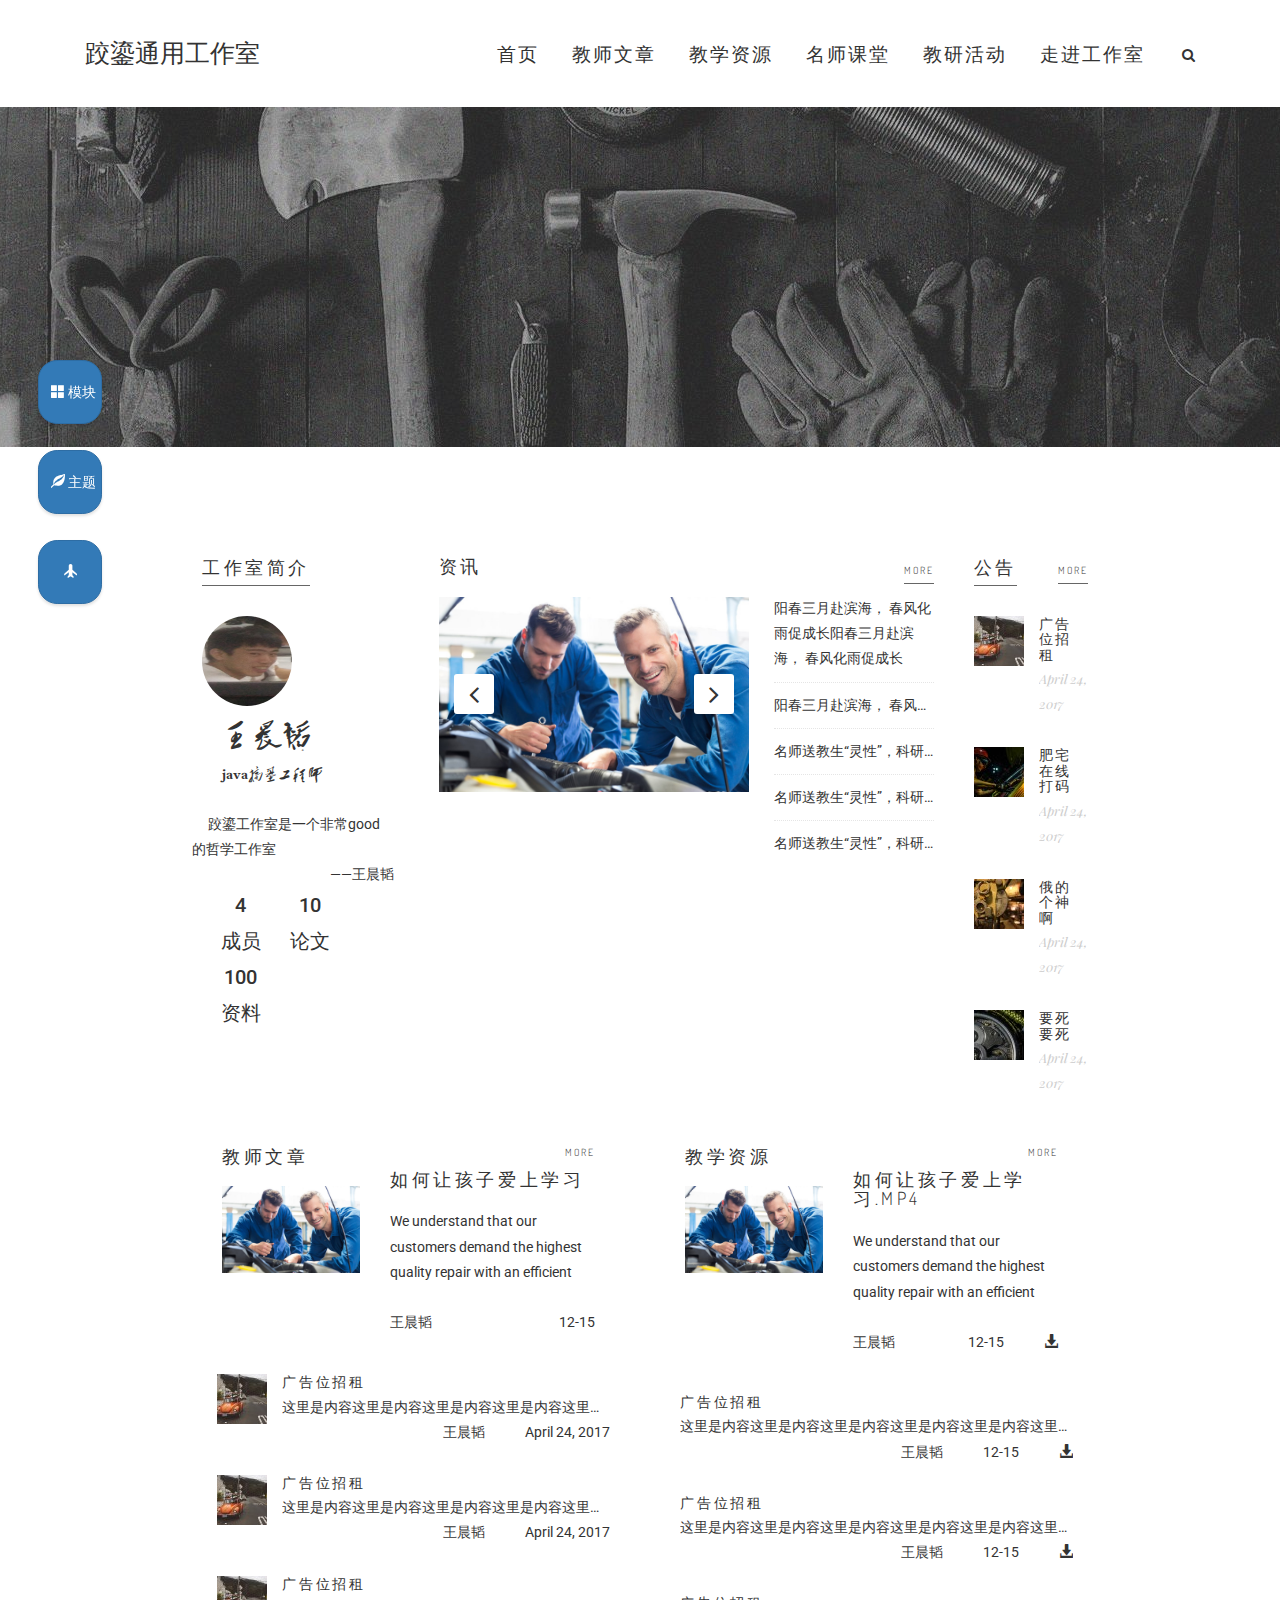
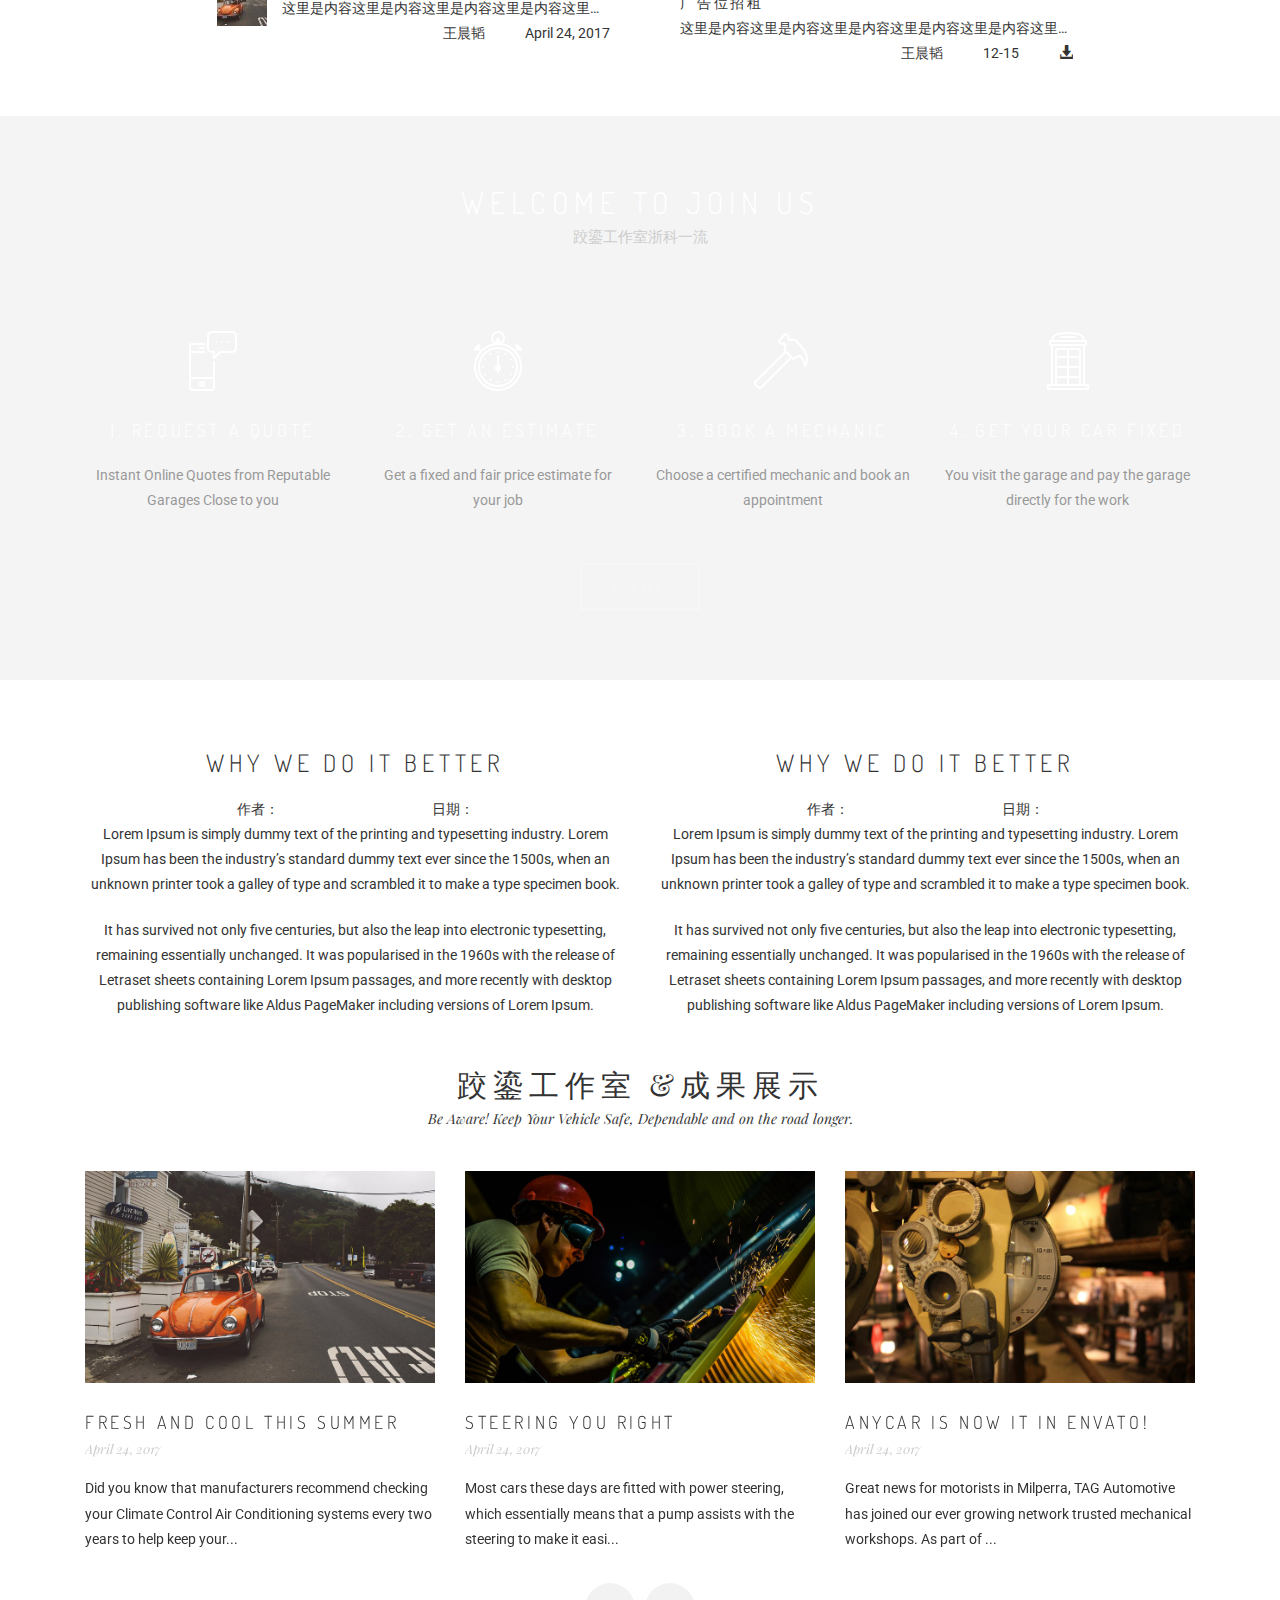
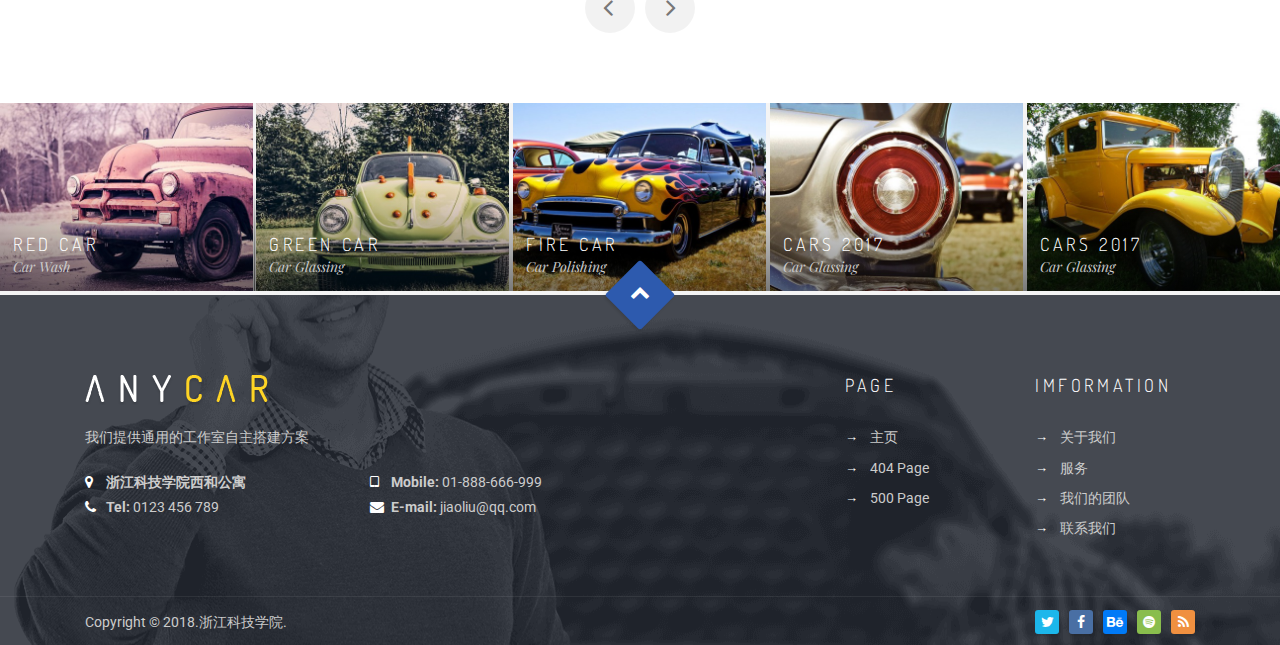
==== commit 0d553393: "2018年12月18日 21:52:08" ====
--- a/index.html
+++ b/index.html
@@ -35,6 +35,7 @@
     <![endif]-->
     <link rel="stylesheet" type="text/css" href="css/mycss.css">
     <link rel="stylesheet" type="text/css" href="css/jquery.dad.css">
+    <link rel="stylesheet" type="text/css" href="css/fileinput.min.css">
 </head>
 
 <body class="header-sticky">
@@ -52,87 +53,15 @@
 
             <!-- Header -->
             <header id="header" class="header clearfix">
-                <div class="container-head">
+                <div class="container">
                     <div class="row">
-                        <div class="col-md-12 col-md-offset-1">
+                        <div class="col-md-12">
                             <div class="header-wrap clearfix">
                                 <div id="logo" class="logo">
-                                    <h2 class="maobi">跤鎏通用工作室</h2>
+                                    <div id="logo" class="logo maobi font-size-25">
+                                        跤鎏通用工作室
+                                    </div><!-- /.logo -->
                                 </div><!-- /.logo -->
-
-                            </div><!-- /.header-wrap -->
-                        </div>
-                    </div> <!-- /.row -->
-                </div> <!--  /.container -->
-            </header><!-- /.header -->
-
-            <!-- Slider -->
-            <div class="tp-banner-container">
-                <div class="tp-banner">
-                    <ul>
-                        <li data-transition="random-static" data-slotamount="7" data-masterspeed="1000"
-                            data-saveperformance="on">
-                            <img src="images/slides/slider_1.jpg" alt="slider-image" />
-                            <div class="tp-caption sfl title-slide center" data-x="center" data-y="80" data-hoffset="0"
-                                data-voffset="-20" data-speed="1000" data-start="1000" data-easing="Power3.easeInOut">
-                                It's fucking coming~
-                            </div>
-                            <div class="tp-caption sfr title-slide1 center" data-x="center" data-y="130" data-speed="1000"
-                                data-start="1500" data-easing="Power3.easeInOut">
-                                关注615，性感肥宅在线跤鎏
-                            </div>
-                            <div class="tp-caption sfl flat-button-slider" data-x="515" data-y="250" data-speed="800"
-                                data-start="1300" data-easing="Power3.easeInOut">
-                                <a href="#" class="button-slider">Read More</a>
-                            </div>
-                        </li>
-
-                        <li data-transition="random-static" data-slotamount="7" data-masterspeed="1000"
-                            data-saveperformance="on">
-                            <img src="images/slides/slider_1.jpg" alt="slider-image" />
-                            <div class="tp-caption sfl title-slide center" data-x="center" data-y="80" data-hoffset="0"
-                                data-voffset="-20" data-speed="1000" data-start="1000" data-easing="Power3.easeInOut">
-                                It's fucking coming~
-                            </div>
-                            <div class="tp-caption sfr title-slide1 center" data-x="center" data-y="130" data-speed="1000"
-                                data-start="1500" data-easing="Power3.easeInOut">
-                                关注615，性感肥宅在线跤鎏
-                            </div>
-                            <div class="tp-caption sfl flat-button-slider" data-x="515" data-y="250" data-speed="800"
-                                data-start="1300" data-easing="Power3.easeInOut">
-                                <a href="#" class="button-slider">Read More</a>
-                            </div>
-                        </li>
-
-                        <li data-transition="random-static" data-slotamount="7" data-masterspeed="1000"
-                            data-saveperformance="on">
-                            <img src="images/slides/slider_1.jpg" alt="slider-image" />
-                            <div class="tp-caption sfl title-slide center" data-x="center" data-y="80" data-hoffset="0"
-                                data-voffset="-20" data-speed="1000" data-start="1000" data-easing="Power3.easeInOut">
-                                It's fucking coming~
-                            </div>
-                            <div class="tp-caption sfr title-slide1 center" data-x="center" data-y="130" data-speed="1000"
-                                data-start="1500" data-easing="Power3.easeInOut">
-                                关注615，性感肥宅在线跤鎏
-                            </div>
-                            <div class="tp-caption sfl flat-button-slider" data-x="515" data-y="250" data-speed="800"
-                                data-start="1300" data-easing="Power3.easeInOut">
-                                <a href="#" class="button-slider">Read More</a>
-                            </div>
-                        </li>
-                    </ul>
-                </div>
-            </div>
-        </div><!--  /.site-header -->
-
-        <div id="site-content">
-            <div class="real-head">
-
-                <div class="container">
-                    <div class="row">
-                        <div class="col-md-8 col-md-offset-2">
-                            <div class="header-wrap clearfix">
-
                                 <div class="nav-wrap">
                                     <div class="btn-menu"></div><!-- //mobile menu button -->
                                     <nav id="mainnav" class="mainnav">
@@ -153,7 +82,6 @@
                                         </ul><!-- /.menu -->
                                     </nav><!-- /.mainnav -->
                                     <ul class="menu-extra">
-
                                         <li id="s" class="search-box">
                                             <a href="#search" class="flat-search"><i class="fa fa-search"></i></a>
                                             <div class="submenu top-search">
@@ -172,8 +100,80 @@
                         </div>
                     </div> <!-- /.row -->
                 </div> <!--  /.container -->
-
+            </header><!-- /.header -->
+
+            <!-- Slider -->
+            <div class="tp-banner-container">
+                <div class="tp-banner">
+                    <ul>
+                        <li data-transition="random-static" data-slotamount="7" data-masterspeed="1000"
+                            data-saveperformance="on">
+                            <img src="images/slides/slider_1.jpg" alt="slider-image" />
+                            <div class="tp-caption sfl title-slide center" data-x="center" data-y="80" data-hoffset="0"
+                                data-voffset="-20" data-speed="1000" data-start="1000" data-easing="Power3.easeInOut">
+                                It's fucking coming~
+                            </div>
+                            <div class="tp-caption sfr title-slide1 center" data-x="center" data-y="130" data-speed="1000"
+                                data-start="1500" data-easing="Power3.easeInOut">
+                                关注615，性感肥宅在线跤鎏
+                            </div>
+                            <div class="tp-caption sfl flat-button-slider" data-x="515" data-y="250" data-speed="800"
+                                data-start="1300" data-easing="Power3.easeInOut">
+                                <a href="#" class="button-slider">Read More</a>
+                            </div>
+                        </li>
+
+                        <li data-transition="random-static" data-slotamount="7" data-masterspeed="1000"
+                            data-saveperformance="on">
+                            <img src="images/slides/slider_1.jpg" alt="slider-image" />
+                            <div class="tp-caption sfl title-slide center" data-x="center" data-y="80" data-hoffset="0"
+                                data-voffset="-20" data-speed="1000" data-start="1000" data-easing="Power3.easeInOut">
+                                It's fucking coming~
+                            </div>
+                            <div class="tp-caption sfr title-slide1 center" data-x="center" data-y="130" data-speed="1000"
+                                data-start="1500" data-easing="Power3.easeInOut">
+                                关注615，性感肥宅在线跤鎏
+                            </div>
+                            <div class="tp-caption sfl flat-button-slider" data-x="515" data-y="250" data-speed="800"
+                                data-start="1300" data-easing="Power3.easeInOut">
+                                <a href="#" class="button-slider">Read More</a>
+                            </div>
+                        </li>
+
+                        <li data-transition="random-static" data-slotamount="7" data-masterspeed="1000"
+                            data-saveperformance="on">
+                            <img src="images/slides/slider_1.jpg" alt="slider-image" />
+                            <div class="tp-caption sfl title-slide center" data-x="center" data-y="80" data-hoffset="0"
+                                data-voffset="-20" data-speed="1000" data-start="1000" data-easing="Power3.easeInOut">
+                                It's fucking coming~
+                            </div>
+                            <div class="tp-caption sfr title-slide1 center" data-x="center" data-y="130" data-speed="1000"
+                                data-start="1500" data-easing="Power3.easeInOut">
+                                关注615，性感肥宅在线跤鎏
+                            </div>
+                            <div class="tp-caption sfl flat-button-slider" data-x="515" data-y="250" data-speed="800"
+                                data-start="1300" data-easing="Power3.easeInOut">
+                                <a href="#" class="button-slider">Read More</a>
+                            </div>
+                        </li>
+                    </ul>
+                </div>
             </div>
+        </div><!--  /.site-header -->
+
+        <div id="site-content">
+            <!-- <div class="real-head">
+
+                <div class="container">
+                    <div class="row">
+                        <div class="col-md-8 col-md-offset-2">
+                            <div class="header-wrap clearfix">
+                            </div>
+                        </div>
+                    </div> 
+                </div> 
+
+            </div> -->
             <!-- Services -->
 
 
@@ -498,6 +498,7 @@
                                 </div>
                             </div>
                         </div>
+
                     </div><!-- /.row -->
                 </div><!-- /.container -->
             </section><!-- /.flat-row -->
@@ -577,6 +578,30 @@
             <section class="flat-row flat-bg-white blog blog-grid pad-top70px pad-bottom20px">
                 <div class="container">
                     <div class="row">
+
+                            <div class="col-md-6">
+                                    <div class="flat-text-content object text-center">
+                                            <h3 class="title">WHY WE DO IT BETTER</h3>
+                                            <div> <span style="margin-right:150px;">作者：</span> <span>日期：</span></div>
+                                            <div class="content">
+                                                <p>Lorem Ipsum is simply dummy text of the printing and typesetting industry. Lorem Ipsum has been the industry’s standard dummy text ever since the 1500s, when an unknown printer took a galley of type and scrambled it to make a type specimen book.</p>
+            
+                                                <p>It has survived not only five centuries, but also the leap into electronic typesetting, remaining essentially unchanged. It was popularised in the 1960s with the release of Letraset sheets containing Lorem Ipsum passages, and more recently with desktop publishing software like Aldus PageMaker including versions of Lorem Ipsum.</p>
+                                            </div>
+                                        </div><!-- /.text-content -->
+                            </div>
+                            <div class="col-md-6">
+                                    <div class="flat-text-content object text-center">
+                                            <h3 class="title">WHY WE DO IT BETTER</h3>
+                                            <div> <span style="margin-right:150px;">作者：</span> <span>日期：</span></div>
+                                            <div class="content">
+                                                <p>Lorem Ipsum is simply dummy text of the printing and typesetting industry. Lorem Ipsum has been the industry’s standard dummy text ever since the 1500s, when an unknown printer took a galley of type and scrambled it to make a type specimen book.</p>
+            
+                                                <p>It has survived not only five centuries, but also the leap into electronic typesetting, remaining essentially unchanged. It was popularised in the 1960s with the release of Letraset sheets containing Lorem Ipsum passages, and more recently with desktop publishing software like Aldus PageMaker including versions of Lorem Ipsum.</p>
+                                            </div>
+                                        </div><!-- /.text-content -->
+                            </div>
+
                         <div class="col-md-6 col-md-offset-3">
                             <div class="title-section">
                                 <h2 class="title">跤鎏工作室 <span class="typo">&amp;</span>成果展示</h2>
@@ -833,19 +858,19 @@
                                     <!-- Tab panes -->
                                     <div class="tab-content">
                                         <div role="tabpanel" class="tab-pane active" id="home" style="height:6.25rem;">
-                                            <div class="modbox btn"  data-toggle="modal" data-target="#lunbo">
+                                            <div class="modbox btn" data-toggle="modal" data-target="#imglist">
                                                 <div class="modpic glyphicon glyphicon-picture"></div>
                                                 <div class="modname">列表多图</div>
                                             </div>
-                                            <div class="modbox btn">
+                                            <div class="modbox btn" data-toggle="modal" data-target="#textlist">
                                                 <div class="modpic glyphicon glyphicon-list-alt"></div>
                                                 <div class="modname">文章列表</div>
                                             </div>
-                                            <div class="modbox btn">
+                                            <div class="modbox btn" data-toggle="modal" data-target="#filelist">
                                                 <div class="modpic glyphicon glyphicon-download-alt"></div>
                                                 <div class="modname">文件下载</div>
                                             </div>
-                                            <div class="modbox btn">
+                                            <div class="modbox btn" data-toggle="modal" data-target="#singletxt">
                                                 <div class="modpic glyphicon glyphicon-book"></div>
                                                 <div class="modname">单篇文章</div>
                                             </div>
@@ -951,42 +976,89 @@
                                 <div>
                                     <!-- Nav tabs -->
                                     <!-- <ul class="nav boder-bottom" role="tablist" style="  padding-bottom: 10px;">
-                                        <li role="presentation" class="active"><a class="modbtn" href="#home"
-                                                aria-controls="home" role="tab" data-toggle="tab">新建模块</a></li>
-                                        <li role="presentation"><a class="modbtn" href="#profile" aria-controls="profile"
-                                                role="tab" data-toggle="tab">模块管理</a></li>
-                                    </ul> -->
+                                            <li role="presentation" class="active"><a class="modbtn" href="#home"
+                                                    aria-controls="home" role="tab" data-toggle="tab">新建模块</a></li>
+                                            <li role="presentation"><a class="modbtn" href="#profile" aria-controls="profile"
+                                                    role="tab" data-toggle="tab">模块管理</a></li>
+                                        </ul> -->
 
                                     <!-- Tab panes -->
                                     <div class="tab-content">
                                         <div role="tabpanel" class="tab-pane active" id="home" style="height:6.25rem;">
-                                            <div class="modbox btn">
-                                                <div class="modpic glyphicon glyphicon-picture"></div>
-                                                <div class="modname">列表多图</div>
-                                            </div>
-                                            <div class="modbox btn">
-                                                <div class="modpic glyphicon glyphicon-list-alt"></div>
-                                                <div class="modname">文章列表</div>
-                                            </div>
-                                            <div class="modbox btn">
-                                                <div class="modpic glyphicon glyphicon-download-alt"></div>
-                                                <div class="modname">文件下载</div>
-                                            </div>
-                                            <div class="modbox btn">
-                                                <div class="modpic glyphicon glyphicon-book"></div>
-                                                <div class="modname">单篇文章</div>
-                                            </div>
-                                            <div class="modbox btn">
-                                                <div class="modpic glyphicon glyphicon-facetime-video"></div>
-                                                <div class="modname">在线视频</div>
-                                            </div>
-                                        </div>
-                             
+
+                                        </div>
+
                                     </div>
                                 </div>
                             </form>
                         </div>
                         <div class="modal-footer">
+                            <button type="button" class="btn btn-default" data-dismiss="modal">关闭</button>
+                            <!-- <button type="button" class="btn btn-primary">保存</button> -->
+                        </div>
+                    </div>
+                </div>
+            </div>
+
+            <!-- 图片管理列表 -->
+            <div class="modal fade" id="imglist" tabindex="-1" role="dialog" aria-labelledby="exampleModalLabel">
+                <div class="modal-dialog modal-lg" role="document">
+                    <div class="modal-content">
+                        <div class="modal-header">
+                            <button type="button" class="close" data-dismiss="modal" aria-label="Close"><span
+                                    aria-hidden="true">&times;</span></button>
+                            <h4 class="modal-title" id="">图片管理</h4>
+                        </div>
+                        <div class="modal-body">
+                            <form>
+                                <div>
+                                    <div class="tab-content">
+                                        <div role="tabpanel" class="tab-pane active" id="home">
+                                            <div style="width: 600px;">
+                                                <h6 style="margin-top:16px;;margin-left: 10px; float: left;margin-bottom: 0;">模块名称：</h6>
+                                                <input type="text" class="form-control" id="exampleInputName2"
+                                                    placeholder="Modular name" style="width:300px;">
+                                            </div>
+
+                                        </div>
+                                        <div role="tabpanel" class="tab-pane active" id="home" style="min-height:6.25rem;">
+                                            <h6 style="margin-top:10px;margin-left: 10px; ">上传图片：</h6>
+                                            <div style="width: 100%;">
+                                                <div id="showimg">
+                                                    <ul id="showui">
+                                                        <div id="showimg">
+                                                            <div class="upimg margin-right-20">
+                                                                <input type="file" id="upgteimg" value="" multiple />
+                                                            </div>
+                                                    </ul>
+                                                </div>
+                                            </div>
+                                        </div>
+                                        <div role="tabpanel" class="tab-pane active" id="home" style="min-height:6.25rem;margin-top: 50px;">
+                                            <h6 style="margin-left: 10px;">我的图片：</h6>
+                                            <div class="imgbox">
+                                                <div class="picker">
+                                                    <select class="image-picker" data-limit="3" multiple="multiple"
+                                                        style="display:none">
+                                                        <option class="maxwidth-80" data-img-src='img/1.jpg' value='1'>Cute
+                                                            Kitten 1</option>
+                                                        <option class="maxwidth-80" data-img-src='img/2.jpg' value='2'>Cute
+                                                            Kitten 2</option>
+                                                        <option class="maxwidth-80" data-img-src='img/3.jpg' value='3'>Cute
+                                                            Kitten 3</option>
+                                                        <option class="maxwidth-80" data-img-src='img/addimg.svg' value='4'>Cute
+                                                            Kitten 4</option>
+                                                    </select>
+                                                </div>
+                                            </div>
+                                        </div>
+                                    </div>
+                                </div>
+                            </form>
+                        </div>
+                        <div class="modal-footer">
+                            <button type="button" class="btn btn-default">上传图片</button>
+                            <button type="button" class="btn btn-default" data-dismiss="modal">使用图片</button>
                             <button type="button" class="btn btn-default" data-dismiss="modal">关闭</button>
                             <!-- <button type="button" class="btn btn-primary">保存</button> -->
                         </div>
@@ -1007,35 +1079,173 @@
                             <form>
                                 <div>
                                     <div class="tab-content">
-                                        <div role="tabpanel" class="tab-pane active" id="home" style="height:6.25rem;">
-                                            <div class="modbox btn">
-                                                <div class="modpic glyphicon glyphicon-picture"></div>
-                                                <div class="modname">列表多图</div>
-                                            </div>
-                                            <div class="modbox btn">
-                                                <div class="modpic glyphicon glyphicon-list-alt"></div>
-                                                <div class="modname">文章列表</div>
-                                            </div>
-                                            <div class="modbox btn">
-                                                <div class="modpic glyphicon glyphicon-download-alt"></div>
-                                                <div class="modname">文件下载</div>
-                                            </div>
-                                            <div class="modbox btn">
-                                                <div class="modpic glyphicon glyphicon-book"></div>
-                                                <div class="modname">单篇文章</div>
-                                            </div>
-                                            <div class="modbox btn">
-                                                <div class="modpic glyphicon glyphicon-facetime-video"></div>
-                                                <div class="modname">在线视频</div>
-                                            </div>
-                                        </div>
-                             
+                                        <div role="tabpanel" class="tab-pane active" id="home" style="min-height:6.25rem;">
+                                            <h6 style="margin-top:0;margin-left: 10px; ">上传图片：</h6>
+                                            <div style="width: 100%;">
+                                                <div id="showimg">
+                                                    <ul id="showui">
+                                                        <div id="showimg">
+                                                            <div class="upimg margin-right-20">
+                                                                <input type="file" id="upgteimg" value="" multiple />
+                                                            </div>
+                                                    </ul>
+
+                                                </div>
+                                            </div>
+                                        </div>
                                     </div>
                                 </div>
                             </form>
                         </div>
                         <div class="modal-footer">
+                            <button type="button" class="btn btn-default">开始上传</button>
                             <button type="button" class="btn btn-default" data-dismiss="modal">关闭</button>
+                            <!-- <button type="button" class="btn btn-primary">保存</button> -->
+                        </div>
+                    </div>
+                </div>
+            </div>
+
+            <!-- 文章上传 -->
+            <div class="modal fade" id="textlist" tabindex="-1" role="dialog">
+                <div class="modal-dialog modal-lg" role="document">
+                    <div class="modal-content">
+                        <div class="modal-header">
+                            <button type="button" class="close" data-dismiss="modal" aria-label="Close"><span
+                                    aria-hidden="true">&times;</span></button>
+                            <h4 class="modal-title" id="">文章列表</h4>
+                        </div>
+                        <div class="modal-body">
+                            <form>
+                                <div>
+                                    <div class="tab-content">
+                                        <div role="tabpanel" class="tab-pane active" id="home">
+                                            <div style="width: 600px;">
+                                                <h6 style="margin-top:16px;;margin-left: 10px; float: left;margin-bottom: 0;">模块名称：</h6>
+                                                <input type="text" class="form-control" id="exampleInputName2"
+                                                    placeholder="Modular name" style="width:300px;">
+                                            </div>
+
+                                        </div>
+                                        <div role="tabpanel" class="tab-pane active" id="home" style="min-height:6.25rem;">
+                                            <h6 style="margin-top:10px;margin-left: 10px; ">上传文档：</h6>
+                                            <div style="width: 100%;">
+                                                <div class="container kv-main" style="width: 850px;">
+                                                    <br>
+                                                    <form enctype="multipart/form-data">
+
+                                                        <div class="form-group">
+                                                            <input id="file-1" type="file" multiple class="file"
+                                                                data-overwrite-initial="false" data-min-file-count="2">
+                                                        </div>
+
+                                                    </form>
+                                                </div>
+                                            </div>
+                                        </div>
+
+                                    </div>
+                                </div>
+                            </form>
+                        </div>
+                        <div class="modal-footer">
+                            <button type="button" class="btn btn-default" data-dismiss="modal">确定</button>
+                            <!-- <button type="button" class="btn btn-primary">保存</button> -->
+                        </div>
+                    </div>
+                </div>
+            </div>
+
+            <!-- 文件下载 -->
+            <div class="modal fade" id="filelist" tabindex="-1" role="dialog">
+                <div class="modal-dialog modal-lg" role="document">
+                    <div class="modal-content">
+                        <div class="modal-header">
+                            <button type="button" class="close" data-dismiss="modal" aria-label="Close"><span
+                                    aria-hidden="true">&times;</span></button>
+                            <h4 class="modal-title" id="">文件列表</h4>
+                        </div>
+                        <div class="modal-body">
+                            <form>
+                                <div>
+                                    <div class="tab-content">
+                                        <div role="tabpanel" class="tab-pane active" id="home">
+                                            <div style="width: 600px;">
+                                                <h6 style="margin-top:16px;;margin-left: 10px; float: left;margin-bottom: 0;">模块名称：</h6>
+                                                <input type="text" class="form-control" id="exampleInputName2"
+                                                    placeholder="Modular name" style="width:300px;">
+                                            </div>
+
+                                        </div>
+                                        <div role="tabpanel" class="tab-pane active" id="home" style="min-height:6.25rem;">
+                                            <h6 style="margin-top:10px;margin-left: 10px; ">上传文件：</h6>
+                                            <div style="width: 100%;">
+                                                <div class="container kv-main" style="width: 850px;">
+                                                    <br>
+                                                    <form enctype="multipart/form-data">
+
+                                                        <div class="form-group">
+                                                            <input id="file-2" type="file" multiple class="file"
+                                                                data-overwrite-initial="false" data-min-file-count="2">
+                                                        </div>
+
+                                                    </form>
+                                                </div>
+                                            </div>
+                                        </div>
+
+                                    </div>
+                                </div>
+                            </form>
+                        </div>
+                        <div class="modal-footer">
+                            <button type="button" class="btn btn-default" data-dismiss="modal">确定</button>
+                            <!-- <button type="button" class="btn btn-primary">保存</button> -->
+                        </div>
+                    </div>
+                </div>
+            </div>
+
+            <!-- 单篇文章 -->
+            <div class="modal fade" id="singletxt" tabindex="-1" role="dialog">
+                <div class="modal-dialog modal-lg" role="document">
+                    <div class="modal-content">
+                        <div class="modal-header">
+                            <button type="button" class="close" data-dismiss="modal" aria-label="Close"><span
+                                    aria-hidden="true">&times;</span></button>
+                            <h4 class="modal-title" id="">单篇文章</h4>
+                        </div>
+                        <div class="modal-body">
+                            <form>
+                                <div>
+                                    <div class="tab-content">
+                                        <div role="tabpanel" class="tab-pane active" id="home">
+                                            <div style="width: 600px;">
+                                                <h6 style="margin-top:16px;;margin-left: 10px; float: left;margin-bottom: 0;">模块名称：</h6>
+                                                <input type="text" class="form-control" id="exampleInputName2"
+                                                    placeholder="Modular name" style="width:300px;">
+                                            </div>
+                                            <div style="width: 600px;">
+                                                    <h6 style="margin-top:16px;;margin-left: 10px; float: left;margin-bottom: 0;">文章标题：</h6>
+                                                    <input type="text" class="form-control" id="exampleInputName2"
+                                                        placeholder="title" style="width:300px;">
+                                                </div>
+
+                                        </div>
+                                        <div role="tabpanel" class="tab-pane active" id="home" style="min-height:6.25rem;">
+                                            <h6 style="margin-top:10px;margin-left: 10px; ">编辑内容：</h6>
+                                            <div style="width: 100%;">
+                                                <div id="editor">
+                                                </div>
+                                            </div>
+                                        </div>
+
+                                    </div>
+                                </div>
+                            </form>
+                        </div>
+                        <div class="modal-footer">
+                            <button type="button" class="btn btn-default" data-dismiss="modal">确定</button>
                             <!-- <button type="button" class="btn btn-primary">保存</button> -->
                         </div>
                     </div>
@@ -1143,82 +1353,168 @@
                 <a class="go-top">
                 </a>
             </div>
-
-        </div><!-- /.site-wrapper -->
-        <!-- Javascript -->
-        <script type="text/javascript" src="javascript/jquery.min.js"></script>
-        <!-- <script src="javascript/jquery.dad.js"></script> -->
-        <script type="text/javascript" src="javascript/bootstrap.min.js"></script>
-        <script type="text/javascript" src="javascript/owl.carousel.js"></script>
-        <script type="text/javascript" src="javascript/jquery.flexslider-min.js"></script>
-        <script type="text/javascript" src="javascript/jquery.magnific-popup.min.js"></script>
-        <script type="text/javascript" src="javascript/jquery.sticky.js"></script>
-        <script type="text/javascript" src="javascript/jquery.easing.js"></script>
-        <script type="text/javascript" src="javascript/parallax.js"></script>
-        <script type="text/javascript" src="javascript/imagesloaded.min.js"></script>
-        <script type="text/javascript" src="javascript/jquery.isotope.min.js"></script>
-        <script type="text/javascript" src="javascript/jquery-waypoints.js"></script>
-        <script type="text/javascript" src="javascript/jquery.cookie.js"></script>
-        <script type="text/javascript" src="javascript/main.js"></script>
-
-        <!-- Revolution Slider -->
-        <script type="text/javascript" src="javascript/jquery.themepunch.tools.min.js"></script>
-        <script type="text/javascript" src="javascript/jquery.themepunch.revolution.min.js"></script>
-        <script type="text/javascript" src="javascript/slider.js"></script>
-
-
-
+        </div>
+    </div><!-- /.site-wrapper -->
+    <!-- Javascript -->
+    <script type="text/javascript" src="javascript/jquery.min.js"></script>
+    <!-- <script src="javascript/jquery.dad.js"></script> -->
+    <script type="text/javascript" src="javascript/bootstrap.min.js"></script>
+    <script type="text/javascript" src="javascript/owl.carousel.js"></script>
+    <script type="text/javascript" src="javascript/jquery.flexslider-min.js"></script>
+    <script type="text/javascript" src="javascript/jquery.magnific-popup.min.js"></script>
+    <script type="text/javascript" src="javascript/jquery.sticky.js"></script>
+    <script type="text/javascript" src="javascript/jquery.easing.js"></script>
+    <script type="text/javascript" src="javascript/parallax.js"></script>
+    <script type="text/javascript" src="javascript/imagesloaded.min.js"></script>
+    <script type="text/javascript" src="javascript/jquery.isotope.min.js"></script>
+    <script type="text/javascript" src="javascript/jquery-waypoints.js"></script>
+    <script type="text/javascript" src="javascript/jquery.cookie.js"></script>
+    <script type="text/javascript" src="javascript/main.js"></script>
+    <script type="text/javascript" src="javascript/jquery.themepunch.tools.min.js"></script>
+    <script type="text/javascript" src="javascript/jquery.themepunch.revolution.min.js"></script>
+    <script type="text/javascript" src="javascript/slider.js"></script>
+    <script type="text/javascript" src="myjs/updateimg.js"></script>
+    <script type="text/javascript" src="myjs/panpan.js"></script>
+    <script type="text/javascript" src="myjs/image-picker.min.js"></script>
+    <script type="text/javascript" src="myjs/fileinput.min.js"></script>
+    <script type="text/javascript" src="myjs/wangEditor.min.js"></script>
+
+    <script type="text/javascript">
+        $(document).ready(function () {
+
+            $("select.image-picker").imagepicker({
+                hide_select: false
+            });
+
+            $("select.image-picker.show-labels").imagepicker({
+                hide_select: false,
+                show_label: true
+            });
+
+            $("select.image-picker.limit_callback").imagepicker({
+                limit_reached: function () {
+                    alert('We are full!')
+                },
+                hide_select: false
+            });
+
+            //瀑布流布局
+            var container = $("select.image-picker.masonry").next("ul.thumbnails");
+
+            container.imagesLoaded(function () {
+                container.masonry({
+                    itemSelector: "li"
+                });
+            });
+
+        });
+    </script>
+    <script type="text/javascript">
+        $(function () {
+
+            //dad simple demo
+            $('.dad').dad();
+
+            //dad dropzone
+            var d = $('.dad2').dad();
+            d.addDropzone('.dropzone', function (e) {
+                e.remove();
+            });
+
+            //dad activate and deactivate
+            $('.act').on('click', function () {
+                $('.btndemo').not(this).removeClass('active');
+                $(this).addClass('active');
+                d.css('opacity', 1);
+                d.activate();
+            });
+
+            $('.deact').on('click', function () {
+                $('.btndemo').not(this).removeClass('active');
+                $(this).addClass('active');
+                d.css('opacity', 0.5);
+                d.deactivate();
+            });
+
+            $('.dad-draggable').dad({
+                draggable: '.draggable'
+            });
+
+
+
+            $("select.image-picker").imagepicker({
+                hide_select: false
+            });
+
+            $("select.image-picker.show-labels").imagepicker({
+                hide_select: false,
+                show_label: true
+            });
+
+            $("select.image-picker.limit_callback").imagepicker({
+                limit_reached: function () {
+                    alert('We are full!')
+                },
+                hide_select: false
+            });
+
+            //瀑布流布局
+            var container = $("select.image-picker.masonry").next("ul.thumbnails");
+
+            container.imagesLoaded(function () {
+                container.masonry({
+                    itemSelector: "li"
+                });
+            });
+
+        });
+
+        $('#exampleModal').on('show.bs.modal', function (event) {
+            var button = $(event.relatedTarget) // Button that triggered the modal
+            var recipient = button.data('whatever') // Extract info from data-* attributes
+            // If necessary, you could initiate an AJAX request here (and then do the updating in a callback).
+            // Update the modal's content. We'll use jQuery here, but you could use a data binding library or other methods instead.
+            var modal = $(this)
+            modal.find('.modal-title').text('New message to ' + recipient)
+            modal.find('.modal-body input').val(recipient)
+        })
+    </script>
+    <!-- 返回顶部 -->
+    <script type="text/javascript">
+        $('#toTop').click(function () {
+            $('body,html').animate({
+                scrollTop: 0
+            }, 1000);
+
+        });
+
+
+        $("#file-1").fileinput({
+            uploadUrl: '#', // you must set a valid URL here else you will get an error
+            allowedFileExtensions: ['txt', 'doc', 'docx'],
+            overwriteInitial: false,
+            maxFileSize: 1000,
+            maxFilesNum: 10,
+            slugCallback: function (filename) {
+                return filename.replace('(', '_').replace(']', '_');
+            }
+        });
+
+        $("#file-2").fileinput({
+            uploadUrl: '#', // you must set a valid URL here else you will get an error
+            overwriteInitial: false,
+            maxFileSize: 1000,
+            maxFilesNum: 10,
+            slugCallback: function (filename) {
+                return filename.replace('(', '_').replace(']', '_');
+            }
+        });
+    </script>
         <script type="text/javascript">
-            $(function () {
-
-                //dad simple demo
-                $('.dad').dad();
-
-                //dad dropzone
-                var d = $('.dad2').dad();
-                d.addDropzone('.dropzone', function (e) {
-                    e.remove();
-                });
-
-                //dad activate and deactivate
-                $('.act').on('click', function () {
-                    $('.btndemo').not(this).removeClass('active');
-                    $(this).addClass('active');
-                    d.css('opacity', 1);
-                    d.activate();
-                });
-
-                $('.deact').on('click', function () {
-                    $('.btndemo').not(this).removeClass('active');
-                    $(this).addClass('active');
-                    d.css('opacity', 0.5);
-                    d.deactivate();
-                });
-
-                $('.dad-draggable').dad({
-                    draggable: '.draggable'
-                });
-
-            });
-
-            $('#exampleModal').on('show.bs.modal', function (event) {
-                var button = $(event.relatedTarget) // Button that triggered the modal
-                var recipient = button.data('whatever') // Extract info from data-* attributes
-                // If necessary, you could initiate an AJAX request here (and then do the updating in a callback).
-                // Update the modal's content. We'll use jQuery here, but you could use a data binding library or other methods instead.
-                var modal = $(this)
-                modal.find('.modal-title').text('New message to ' + recipient)
-                modal.find('.modal-body input').val(recipient)
-            })
-        </script>
-        <!-- 返回顶部 -->
-        <script type="text/javascript">
-            $('#toTop').click(function () {
-                $('body,html').animate({
-                    scrollTop: 0
-                }, 1000);
-
-            });
+            var E = window.wangEditor
+            var editor = new E('#editor')
+            // 或者 var editor = new E( document.getElementById('editor') )
+            editor.create()
         </script>
 </body>
 
--- a/css/mycss.css
+++ b/css/mycss.css
@@ -23,7 +23,7 @@
 }
 
 .more {
-  margin-right: 4rem;
+  margin-right: 64px;
 }
 
 .mylist {
@@ -33,51 +33,58 @@
 }
 
 .margin-top-39 {
-  margin-top: 2.4375rem;
+  margin-top: 39px;
 }
 
 .margin-top-25 {
-  margin-top: 1.5625rem;
-}
-
+  margin-top: 25px;
+}
 
 .margin-right-40 {
-  margin-right: 2.5rem;
+  margin-right: 40px;
+}
+
+.margin-right-20 {
+  margin-right: 20px;
 }
 
 .font-size-10 {
-  font-size: .625rem;
+  font-size: 10px;
 }
 
 .font-size-15 {
-  font-size: .9375rem;
+  font-size: 15px;
 }
 
 .font-size-20 {
-  font-size: 1.25rem
+  font-size: 20px;
+}
+
+.font-size-25 {
+  font-size: 25px;
 }
 
 .avatar {
-  height: 5.625rem;
-  width: 5.625rem;
+  height: 90px;
+  width: 90px;
   border-radius: 50%;
 }
 
 .owner {
-  font-size: 1.875rem;
-  margin-left: 1.25rem;
+  font-size: 30px;
+  margin-left: 20px;
   font-family: 'maobi2'
 }
 
 .num {
-  width: 2.5rem;
-  text-align: center;
-  float: left;
-  margin-left: 1.8rem;
+  width: 40px;
+  text-align: center;
+  float: left;
+  margin-left: 28.8px;
 }
 
 .numa {
-  font-size: 1.25rem;
+  font-size: 20px;
   font-weight: 500;
 
 }
@@ -88,9 +95,9 @@
 }
 
 .owner-content {
-  margin-top: 1.5625rem;
-  float: left;
-  text-indent: 1rem;
+  margin-top: 25px;
+  float: left;
+  text-indent: 16px;
 }
 
 .maxwidth {
@@ -103,8 +110,8 @@
   top: 40%;
   z-index: 1000;
   border-radius: 30%;
-  height: 4rem;
-  width: 4rem;
+  height: 64px;
+  width: 64px;
   outline: 0ch;
 }
 
@@ -114,8 +121,8 @@
   top: 50%;
   z-index: 1000;
   border-radius: 30%;
-  height: 4rem;
-  width: 4rem;
+  height: 64px;
+  width: 64px;
 }
 
 .mod-btn3 {
@@ -124,36 +131,134 @@
   top: 60%;
   z-index: 1000;
   border-radius: 30%;
-  height: 4rem;
-  width: 4rem;
+  height: 64px;
+  width: 64px;
 }
 
 .modbtn {
+  width: 150px;
+  height: 50px;
+  text-align: center;
+  margin-left: 90px;
+  float: left;
+  border-radius: 5%;
+  /* border:1px solid #286090; */
+  background-color: #286090;
+  font-size: 18px;
+  color: white;
+}
+
+.boder-bottom {
+  border-block-end: 1px solid #ccc;
+}
+
+.modbox {
+  height: 6.25rem;
+  width: 6.25rem;
+  text-align: center;
+  float: left;
+  margin-top: 0.9375rem;
+  margin-left: 0.625rem;
+}
+
+.modpic {
+  font-size: 3.125rem;
+}
+
+.upimg {
+  /* position: relative; */
+  float: left;
+  width: 6.25rem;
+  height: 6.25rem;
+  border-radius: 0.3125rem;
+  border: dashed #999999;
+  background: url(../img/addimg.svg) no-repeat;
+  background-position: 2.0625rem;
+  margin-bottom: 0.625rem;
+  margin-left: 10px;
+}
+
+.upimg input {
+  position: absolute;
+  width: 6.25rem;
+  height: 6.25rem;
+  opacity: 0;
+}
+
+#showui {
+  /* display: flex; */
+  justify-content: flex-start;
+}
+
+#showui li {
   width: 9.375rem;
-  height: 3.125rem;
-  text-align: center;
-  margin-left: 5.625rem;
-  float: left;
-  border-radius: 5%;
-  /* border:0.0625rem solid #286090; */
-  background-color: #286090;
-  font-size: 1.125rem;
-  color: white;
-}
-
-.boder-bottom {
-  border-block-end: 0.0625rem solid #ccc;
-}
-
-.modbox {
-  height: 100px;
-  width: 100px;
-  text-align: center;
-  float: left;
-  margin-top: 15px;
-  margin-left: 10px;
-}
-
-.modpic {
-  font-size: 50px;
-}+  height: 9.375rem;
+  position: relative;
+  overflow: hidden;
+  display: inline-block;
+  margin-right: 0.3125rem;
+}
+
+#showui li img.showimg {
+  position: absolute;
+  text-align: center;
+  height: 80px;
+  width: 8.75rem;
+  z-index: 6;
+}
+
+.showdiv {
+  position: absolute;
+  z-index: 9;
+  bottom: 30px;
+  /* left: 5px; */
+  width: calc(100% - 0.625rem);
+  padding: 0.625rem;
+  display: flex;
+  justify-content: space-around;
+  background: rgba(0, 0, 0, .6);
+}
+
+.showdiv img {
+  width: 1.25rem;
+  height: 1.25rem;
+  cursor: pointer;
+}
+
+#showui li:first-child img.left {
+  opacity: .6;
+  cursor: no-drop;
+}
+
+#showui li:last-child img.right {
+  opacity: .6;
+  cursor: no-drop;
+}
+
+.oneright {
+  opacity: .6;
+  cursor: no-drop !important;
+}
+
+.imgbox {
+  margin-left: 0.625rem;
+  border: 1px #777 solid
+}
+
+.maxwidth-80 {
+  max-width: 80px;
+}
+
+/* .imgbox ul li {
+  position: relative;
+  overflow: hidden;
+  display: inline-block;
+  margin-right: 0.3125rem;
+  min-height: 12.5rem;
+} */
+
+/* thumbnails */
+ul.thumbnails.image_picker_selector{overflow:auto;list-style-image:none;list-style-position:outside;list-style-type:none;padding:0px;margin:0px;}
+ul.thumbnails.image_picker_selector li{margin:0px 12px 12px 0px; float:left;}
+ul.thumbnails.image_picker_selector li .thumbnail{padding:6px;border:1px solid #dddddd;max-width: 150px;}
+ul.thumbnails.image_picker_selector li .thumbnail.selected{background:#0088cc;}--- a/css/fileinput.min.css
+++ b/css/fileinput.min.css
@@ -0,0 +1,11 @@
+/*!
+ * @copyright Copyright &copy; Kartik Visweswaran, Krajee.com, 2014 - 2015
+ * @package bootstrap-fileinput
+ * @version 4.1.8
+ *
+ * File input styling for Bootstrap 3.0
+ * Built for Yii Framework 2.0
+ * Author: Kartik Visweswaran
+ * Year: 2015
+ * For more Yii related demos visit http://demos.krajee.com
+ */.file-input{overflow-x:auto}.file-loading{top:0;right:0;width:25px;height:25px;font-size:999px;text-align:right;color:#fff;background:transparent url(../img/loading.gif) top left no-repeat;border:none}.btn-file{position:relative;overflow:hidden}.btn-file input[type=file]{position:absolute;top:0;right:0;min-width:100%;min-height:100%;text-align:right;filter:alpha(opacity=0);opacity:0;background:none repeat scroll 0 0 transparent;cursor:inherit;display:block}.file-caption .glyphicon{display:inline-block;min-width:18px;float:left;margin-top:2px}.file-caption-name{display:inline-block;overflow:hidden;max-height:20px;padding-right:10px;word-break:break-all}.file-caption-ellipsis{position:absolute;right:10px;margin-top:-6px;font-size:1.2em;display:none;font-weight:700;cursor:default}.kv-has-ellipsis .file-caption-ellipsis{display:inline}.kv-has-ellipsis{padding-right:17px}.kv-search-container .kv-search-clear{position:absolute;padding:10px;right:0}.file-error-message{background-color:#f2dede;color:#a94442;text-align:center;border-radius:5px;padding:5px}.file-error-message pre,.file-error-message ul{text-align:left;margin:5px 0}.file-caption-disabled{background-color:#EEE;cursor:not-allowed;opacity:1}.file-input .btn .disabled,.file-input .btn[disabled]{cursor:not-allowed}.file-preview{border-radius:5px;border:1px solid #ddd;padding:5px;width:100%;margin-bottom:5px}.file-preview-frame{display:table;margin:8px;height:160px;border:1px solid #ddd;box-shadow:1px 1px 5px 0 #a2958a;padding:6px;float:left;text-align:center;vertical-align:middle}.file-preview-frame:hover{box-shadow:3px 3px 5px 0 #333}.file-preview-image{height:160px;vertical-align:text-center}.file-preview-text{width:160px;color:#428bca;font-size:11px;text-align:center}.file-preview-other{padding-top:48px;text-align:center}.file-preview-other i{font-size:2.4em}.file-other-error{width:100%;padding-top:30px;text-align:right}.file-input-ajax-new .fileinput-remove-button,.file-input-ajax-new .fileinput-upload-button,.file-input-new .close,.file-input-new .file-preview,.file-input-new .fileinput-remove-button,.file-input-new .fileinput-upload-button,.file-input-new .glyphicon-file{display:none}.loading{background:transparent url(../img/loading.gif) no-repeat scroll center center content-box!important}.wrap-indicator{font-weight:700;color:#245269;cursor:pointer}.file-actions{text-align:left}.file-footer-buttons{float:right}.file-thumbnail-footer .file-caption-name{padding-top:4px;font-size:11px;color:#777}.file-upload-indicator{padding-top:2px;cursor:default}.file-upload-indicator:hover{font-size:1.2em;font-weight:700;padding-top:0}.file-drop-zone{border:1px dashed #aaa;border-radius:4px;height:100%;text-align:center;vertical-align:middle;margin:12px 15px 12px 12px;padding:5px}.file-drop-zone-title{color:#aaa;font-size:40px;padding:85px 10px}.highlighted{border:2px dashed #999!important;background-color:#f0f0f0}.file-uploading{background-image:url(../img/loading-sm.gif);background-position:center bottom 10px;background-repeat:no-repeat;opacity:.6}.file-icon-large{font-size:1.2em}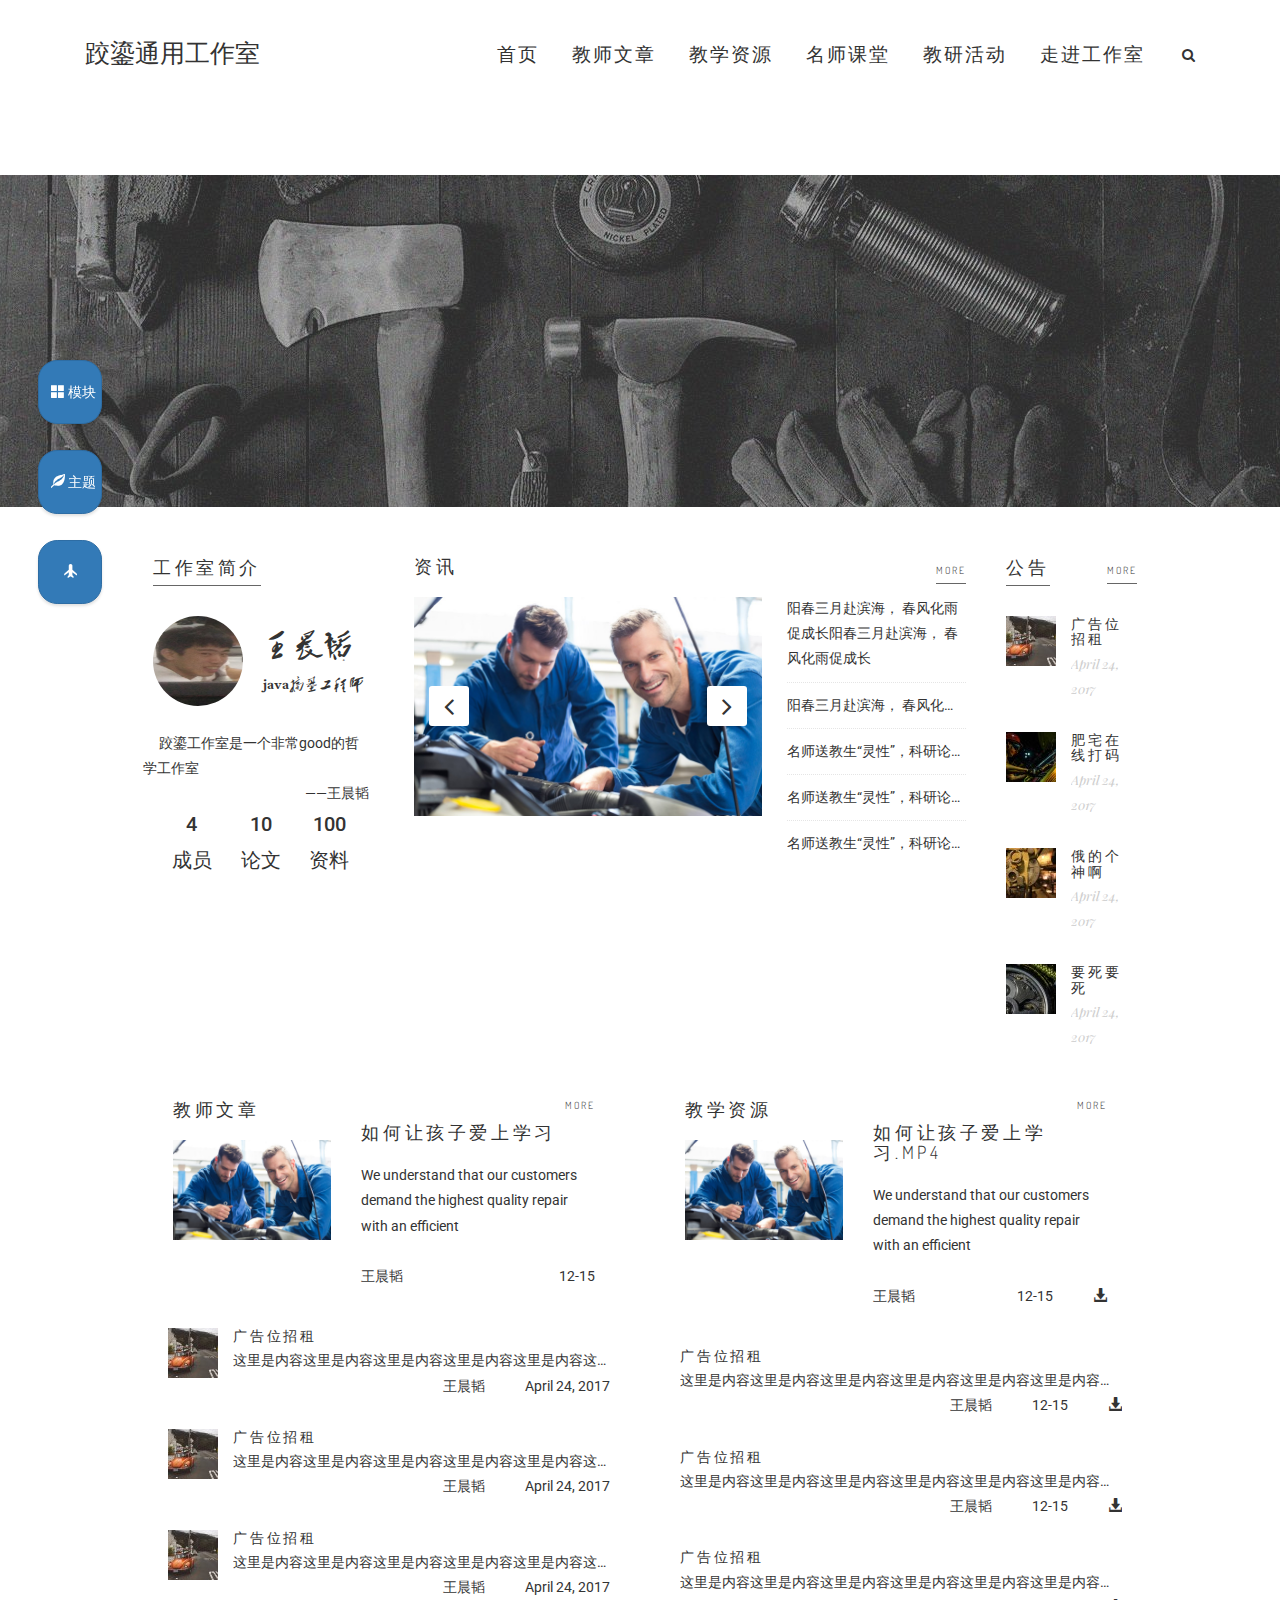
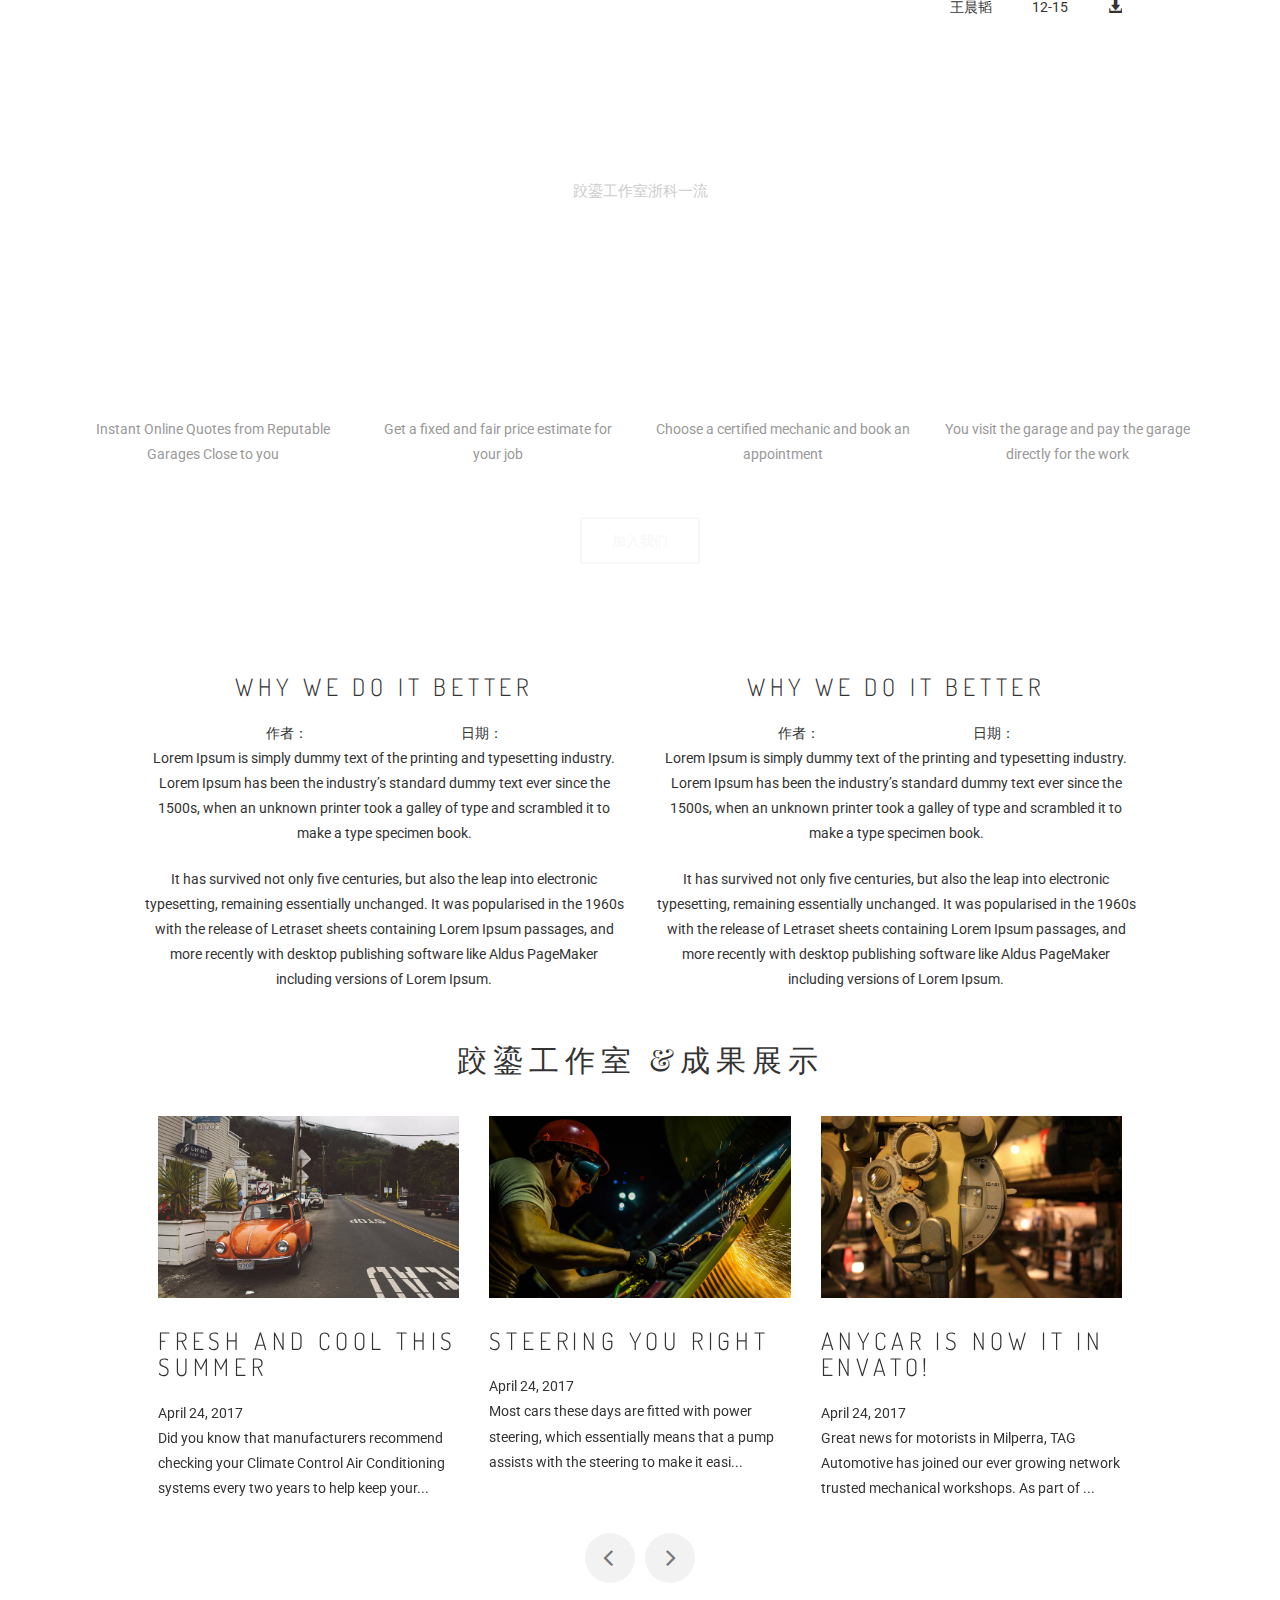
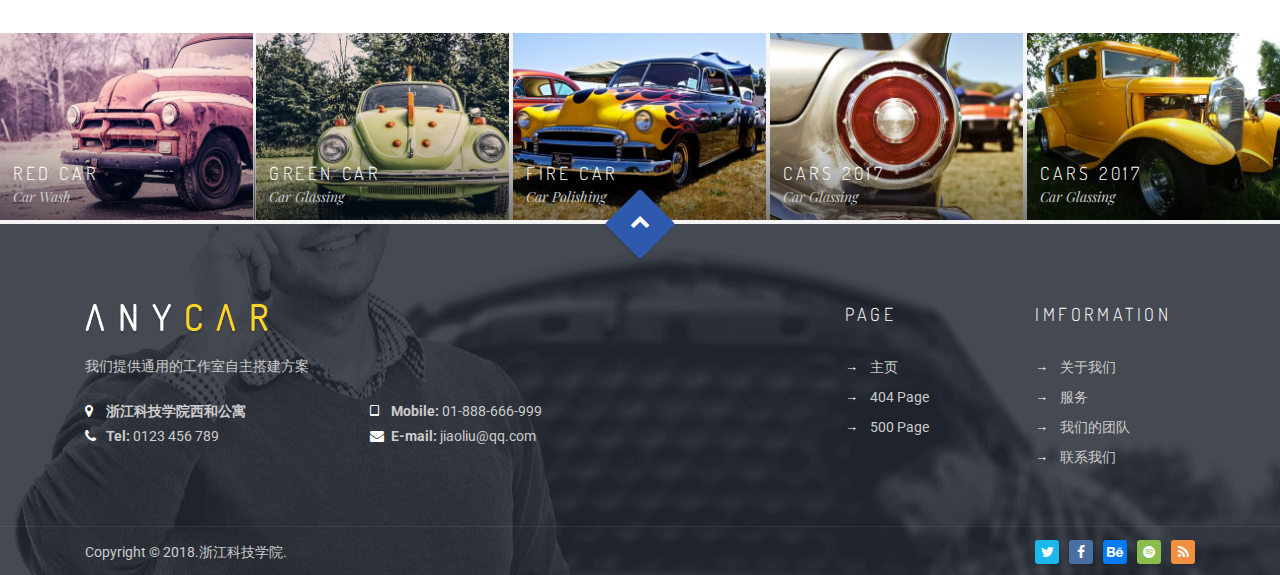
==== commit 8d7d26c5: "2018年12月19日 21:34:30" ====
--- a/index.html
+++ b/index.html
@@ -176,11 +176,10 @@
             </div> -->
             <!-- Services -->
 
-
             <section class="flat-row services pad-bottom0px flat-bg-white">
-                <div class="container-fluid" style="padding:0 12rem;">
-
-                    <div class="row dad2">
+                <div class="container-fluid" style="width: 80%">
+
+                    <div class="row dad2" id="bg-contant">
                         <div class="col-md-3">
                             <div class="sidebar">
                                 <div class="widget widget-recentpost" style="margin-bottom:0">
@@ -498,239 +497,252 @@
                                 </div>
                             </div>
                         </div>
-
-                    </div><!-- /.row -->
-                </div><!-- /.container -->
-            </section><!-- /.flat-row -->
-
-            <section class="flat-row parallax parallax1 pad-top70px pad-bottom70px dad">
-                <div class="container">
-                    <div class="row ">
-                        <div class="col-md-6 col-md-offset-3">
-                            <div class="title-section style1">
-                                <h2 class="title">welcome to join us</h2>
-                                <p class="maobi font-size-15" style="color:#ccc;">跤鎏工作室浙科一流</p>
-                            </div>
-                        </div><!-- /.col-md-6 -->
-                    </div><!-- /.row -->
-
-                    <div class="flat-divider d40px"></div>
-
-                    <div class="row">
-                        <div class="col-md-3">
-                            <div class="flat-iconbox style1">
-                                <div class="icon">
-                                    <img src="images/iconbox/icon1.svg" alt="images">
-                                </div>
+                        <div class="col-md-12" style="width:140%;left:-20%;margin-bottom: 2.5rem;">
+                            <section class="flat-row parallax parallax1 pad-top70px pad-bottom70px dad">
+                                <div class="container">
+                                    <div class="row ">
+                                        <div class="col-md-6 col-md-offset-3">
+                                            <div class="title-section style1">
+                                                <h2 class="title">welcome to join us</h2>
+                                                <p class="maobi font-size-15" style="color:#ccc;">跤鎏工作室浙科一流</p>
+                                            </div>
+                                        </div><!-- /.col-md-6 -->
+                                    </div><!-- /.row -->
+
+                                    <div class="flat-divider d40px"></div>
+
+                                    <div class="row">
+                                        <div class="col-md-3">
+                                            <div class="flat-iconbox style1">
+                                                <div class="icon">
+                                                    <img src="images/iconbox/icon1.svg" alt="images">
+                                                </div>
+                                                <div class="content">
+                                                    <h4 class="box-title">1. Request a Quote</h4>
+                                                    <p>Instant Online Quotes from Reputable Garages Close to you</p>
+                                                </div>
+                                            </div> <!-- /.flat-iconbox -->
+                                        </div><!-- /.col-md-3 -->
+                                        <div class="col-md-3">
+                                            <div class="flat-iconbox style1">
+                                                <div class="icon">
+                                                    <img src="images/iconbox/icon2.svg" alt="images">
+                                                </div>
+                                                <div class="content">
+                                                    <h4 class="box-title">2. Get an Estimate</h4>
+                                                    <p>Get a fixed and fair price estimate for your job</p>
+                                                </div>
+                                            </div> <!-- /.flat-iconbox -->
+                                        </div><!-- /.col-md-3 -->
+                                        <div class="col-md-3">
+                                            <div class="flat-iconbox style1">
+                                                <div class="icon">
+                                                    <img src="images/iconbox/icon3.svg" alt="images">
+                                                </div>
+                                                <div class="content">
+                                                    <h4 class="box-title">3. Book a Mechanic</h4>
+                                                    <p>Choose a certified mechanic and book an appointment</p>
+                                                </div>
+                                            </div> <!-- /.flat-iconbox -->
+                                        </div><!-- /.col-md-3 -->
+                                        <div class="col-md-3">
+                                            <div class="flat-iconbox style1">
+                                                <div class="icon">
+                                                    <img src="images/iconbox/icon4.svg" alt="images">
+                                                </div>
+                                                <div class="content">
+                                                    <h4 class="box-title">4. Get your car fixed</h4>
+                                                    <p>You visit the garage and pay the garage directly for the work</p>
+                                                </div>
+                                            </div> <!-- /.flat-iconbox -->
+                                        </div><!-- /.col-md-3 -->
+                                    </div><!-- /.row -->
+
+                                    <div class="row">
+                                        <div class="col-md-12">
+                                            <div class="flat-button" style="text-align: center;">
+                                                <a class="button outline">加入我们</a>
+                                            </div>
+                                        </div><!-- /.col-md-12 -->
+                                    </div><!-- /.row -->
+                                </div><!-- /.container -->
+                            </section><!-- /.flat-row -->
+                        </div>
+                        <div class="col-md-6">
+                            <div class="flat-text-content object text-center">
+                                <h3 class="title">WHY WE DO IT BETTER</h3>
+                                <div> <span style="margin-right:150px;">作者：</span> <span>日期：</span></div>
                                 <div class="content">
-                                    <h4 class="box-title">1. Request a Quote</h4>
-                                    <p>Instant Online Quotes from Reputable Garages Close to you</p>
-                                </div>
-                            </div> <!-- /.flat-iconbox -->
-                        </div><!-- /.col-md-3 -->
-                        <div class="col-md-3">
-                            <div class="flat-iconbox style1">
-                                <div class="icon">
-                                    <img src="images/iconbox/icon2.svg" alt="images">
-                                </div>
+                                    <p>Lorem Ipsum is simply dummy text of the printing and typesetting industry. Lorem
+                                        Ipsum has been the industry’s standard dummy text ever since the 1500s, when an
+                                        unknown printer took a galley of type and scrambled it to make a type specimen
+                                        book.</p>
+
+                                    <p>It has survived not only five centuries, but also the leap into electronic
+                                        typesetting, remaining essentially unchanged. It was popularised in the 1960s
+                                        with the release of Letraset sheets containing Lorem Ipsum passages, and more
+                                        recently with desktop publishing software like Aldus PageMaker including
+                                        versions of Lorem Ipsum.</p>
+                                </div>
+                            </div><!-- /.text-content -->
+                        </div>
+                        <div class="col-md-6">
+                            <div class="flat-text-content object text-center">
+                                <h3 class="title">WHY WE DO IT BETTER</h3>
+                                <div> <span style="margin-right:150px;">作者：</span> <span>日期：</span></div>
                                 <div class="content">
-                                    <h4 class="box-title">2. Get an Estimate</h4>
-                                    <p>Get a fixed and fair price estimate for your job</p>
-                                </div>
-                            </div> <!-- /.flat-iconbox -->
-                        </div><!-- /.col-md-3 -->
-                        <div class="col-md-3">
-                            <div class="flat-iconbox style1">
-                                <div class="icon">
-                                    <img src="images/iconbox/icon3.svg" alt="images">
-                                </div>
-                                <div class="content">
-                                    <h4 class="box-title">3. Book a Mechanic</h4>
-                                    <p>Choose a certified mechanic and book an appointment</p>
-                                </div>
-                            </div> <!-- /.flat-iconbox -->
-                        </div><!-- /.col-md-3 -->
-                        <div class="col-md-3">
-                            <div class="flat-iconbox style1">
-                                <div class="icon">
-                                    <img src="images/iconbox/icon4.svg" alt="images">
-                                </div>
-                                <div class="content">
-                                    <h4 class="box-title">4. Get your car fixed</h4>
-                                    <p>You visit the garage and pay the garage directly for the work</p>
-                                </div>
-                            </div> <!-- /.flat-iconbox -->
-                        </div><!-- /.col-md-3 -->
-                    </div><!-- /.row -->
-
-                    <div class="row">
+                                    <p>Lorem Ipsum is simply dummy text of the printing and typesetting industry. Lorem
+                                        Ipsum has been the industry’s standard dummy text ever since the 1500s, when an
+                                        unknown printer took a galley of type and scrambled it to make a type specimen
+                                        book.</p>
+
+                                    <p>It has survived not only five centuries, but also the leap into electronic
+                                        typesetting, remaining essentially unchanged. It was popularised in the 1960s
+                                        with the release of Letraset sheets containing Lorem Ipsum passages, and more
+                                        recently with desktop publishing software like Aldus PageMaker including
+                                        versions of Lorem Ipsum.</p>
+                                </div>
+                            </div><!-- /.text-content -->
+                        </div>
                         <div class="col-md-12">
-                            <div class="flat-button" style="text-align: center;">
-                                <a class="button outline">加入我们</a>
+                            <div class="col-md-6 col-md-offset-3">
+                                <div class="title-section">
+                                    <h2 class="title">跤鎏工作室 <span class="typo">&amp;</span>成果展示</h2>
+                                </div>
+                            </div><!-- /.col-md-6 -->
+
+                            <div class="col-md-12">
+                                <div class="blog-carousel-slider post-wrap">
+                                    <article class="entry object">
+                                        <div class="feature-post ">
+                                            <a class="img-post" href="blog-single.html">
+                                                <img src="images/blog/11.jpg" alt="image">
+                                            </a>
+                                        </div><!-- /.feature-post -->
+                                        <div class="main-post">
+                                            <h3 class="entry-title"><a href="blog-single.html">Fresh and Cool This
+                                                    Summer</a></h3>
+                                            <div class="entry-meta">
+                                                <span class="entry-time">April 24, 2017</span>
+                                            </div>
+                                            <div class="entry-content">Did you know that manufacturers recommend
+                                                checking
+                                                your Climate Control Air Conditioning systems every two years to help
+                                                keep
+                                                your...
+                                            </div>
+                                        </div><!-- /.main-post -->
+                                    </article><!-- /.entry -->
+
+                                    <article class="entry object">
+                                        <div class="feature-post ">
+                                            <a class="img-post" href="blog-single.html">
+                                                <img src="images/blog/1.4.jpg" alt="image">
+                                            </a>
+                                        </div><!-- /.feature-post -->
+                                        <div class="main-post">
+                                            <h3 class="entry-title"><a href="blog-single.html">Steering You Right</a></h3>
+                                            <div class="entry-meta">
+                                                <span class="entry-time">April 24, 2017</span>
+                                            </div>
+                                            <div class="entry-content">Most cars these days are fitted with power
+                                                steering,
+                                                which essentially means that a pump assists with the steering to make
+                                                it
+                                                easi...
+                                            </div>
+                                        </div><!-- /.main-post -->
+                                    </article><!-- /.entry -->
+
+                                    <article class="entry object">
+                                        <div class="feature-post ">
+                                            <a class="img-post" href="blog-single.html">
+                                                <img src="images/blog/3.jpg" alt="image">
+                                            </a>
+                                        </div><!-- /.feature-post -->
+                                        <div class="main-post">
+                                            <h3 class="entry-title"><a href="blog-single.html">AnyCar is now IT in
+                                                    Envato!</a></h3>
+                                            <div class="entry-meta">
+                                                <span class="entry-time">April 24, 2017</span>
+                                            </div>
+                                            <div class="entry-content">Great news for motorists in Milperra, TAG
+                                                Automotive
+                                                has joined our ever growing network trusted mechanical workshops. As
+                                                part
+                                                of ...
+                                            </div>
+                                        </div><!-- /.main-post -->
+                                    </article><!-- /.entry -->
+
+                                    <article class="entry object">
+                                        <div class="feature-post ">
+                                            <a class="img-post" href="blog-single.html">
+                                                <img src="images/blog/2.jpg" alt="image">
+                                            </a>
+                                        </div><!-- /.feature-post -->
+                                        <div class="main-post">
+                                            <h3 class="entry-title"><a href="blog-single.html">Get Your Bearings Right</a></h3>
+                                            <div class="entry-meta">
+                                                <span class="entry-time">April 24, 2017</span>
+                                            </div>
+                                            <div class="entry-content">If you want to keep your motor running without
+                                                heat
+                                                or friction developing you really need to get your bearings right. So,
+                                                what...
+                                            </div>
+                                        </div><!-- /.main-post -->
+                                    </article><!-- /.entry -->
+
+                                    <article class="entry object">
+                                        <div class="feature-post ">
+                                            <a class="img-post" href="blog-single.html">
+                                                <img src="images/blog/5.jpg" alt="image">
+                                            </a>
+                                        </div><!-- /.feature-post -->
+                                        <div class="main-post">
+                                            <h3 class="entry-title"><a href="blog-single.html">Go With Your Territory?</a></h3>
+                                            <div class="entry-meta">
+                                                <span class="entry-time">April 24, 2017</span>
+                                            </div>
+                                            <div class="entry-content">It is fair to say that the Ford Territory and
+                                                Falcon
+                                                are two of the most popular vehicles on Australian roads. Both of these
+                                                mode...
+                                            </div>
+                                        </div><!-- /.main-post -->
+                                    </article><!-- /.entry -->
+
+                                    <article class="entry object">
+                                        <div class="feature-post ">
+                                            <a class="img-post" href="blog-single.html">
+                                                <img src="images/blog/6.jpg" alt="image">
+                                            </a>
+                                        </div><!-- /.feature-post -->
+                                        <div class="main-post">
+                                            <h3 class="entry-title"><a href="blog-single.html">We’ve Got You Covered</a></h3>
+                                            <div class="entry-meta">
+                                                <span class="entry-time">April 24, 2017</span>
+                                            </div>
+                                            <div class="entry-content">We are delighted to welcome three new businesses
+                                                to
+                                                our ever growing network of independent mechanical workshops. Wherever
+                                                you
+                                                dri...
+                                            </div>
+                                        </div><!-- /.main-post -->
+                                    </article><!-- /.entry -->
+                                </div><!-- /.blog-carousel-slider -->
                             </div>
                         </div><!-- /.col-md-12 -->
                     </div><!-- /.row -->
                 </div><!-- /.container -->
             </section><!-- /.flat-row -->
 
-
-
-            <section class="flat-row flat-bg-white blog blog-grid pad-top70px pad-bottom20px">
-                <div class="container">
-                    <div class="row">
-
-                            <div class="col-md-6">
-                                    <div class="flat-text-content object text-center">
-                                            <h3 class="title">WHY WE DO IT BETTER</h3>
-                                            <div> <span style="margin-right:150px;">作者：</span> <span>日期：</span></div>
-                                            <div class="content">
-                                                <p>Lorem Ipsum is simply dummy text of the printing and typesetting industry. Lorem Ipsum has been the industry’s standard dummy text ever since the 1500s, when an unknown printer took a galley of type and scrambled it to make a type specimen book.</p>
-            
-                                                <p>It has survived not only five centuries, but also the leap into electronic typesetting, remaining essentially unchanged. It was popularised in the 1960s with the release of Letraset sheets containing Lorem Ipsum passages, and more recently with desktop publishing software like Aldus PageMaker including versions of Lorem Ipsum.</p>
-                                            </div>
-                                        </div><!-- /.text-content -->
-                            </div>
-                            <div class="col-md-6">
-                                    <div class="flat-text-content object text-center">
-                                            <h3 class="title">WHY WE DO IT BETTER</h3>
-                                            <div> <span style="margin-right:150px;">作者：</span> <span>日期：</span></div>
-                                            <div class="content">
-                                                <p>Lorem Ipsum is simply dummy text of the printing and typesetting industry. Lorem Ipsum has been the industry’s standard dummy text ever since the 1500s, when an unknown printer took a galley of type and scrambled it to make a type specimen book.</p>
-            
-                                                <p>It has survived not only five centuries, but also the leap into electronic typesetting, remaining essentially unchanged. It was popularised in the 1960s with the release of Letraset sheets containing Lorem Ipsum passages, and more recently with desktop publishing software like Aldus PageMaker including versions of Lorem Ipsum.</p>
-                                            </div>
-                                        </div><!-- /.text-content -->
-                            </div>
-
-                        <div class="col-md-6 col-md-offset-3">
-                            <div class="title-section">
-                                <h2 class="title">跤鎏工作室 <span class="typo">&amp;</span>成果展示</h2>
-                                <p class="desc-title">Be Aware! Keep Your Vehicle Safe, Dependable and on the road
-                                    longer.</p>
-                            </div>
-                        </div><!-- /.col-md-6 -->
-                    </div><!-- /.row -->
-
-                    <div class="row">
-                        <div class="col-md-12">
-                            <div class="blog-carousel-slider post-wrap">
-                                <article class="entry object">
-                                    <div class="feature-post ">
-                                        <a class="img-post" href="blog-single.html">
-                                            <img src="images/blog/11.jpg" alt="image">
-                                        </a>
-                                    </div><!-- /.feature-post -->
-                                    <div class="main-post">
-                                        <h3 class="entry-title"><a href="blog-single.html">Fresh and Cool This Summer</a></h3>
-                                        <div class="entry-meta">
-                                            <span class="entry-time">April 24, 2017</span>
-                                        </div>
-                                        <div class="entry-content">Did you know that manufacturers recommend checking
-                                            your Climate Control Air Conditioning systems every two years to help keep
-                                            your...
-                                        </div>
-                                    </div><!-- /.main-post -->
-                                </article><!-- /.entry -->
-
-                                <article class="entry object">
-                                    <div class="feature-post ">
-                                        <a class="img-post" href="blog-single.html">
-                                            <img src="images/blog/1.4.jpg" alt="image">
-                                        </a>
-                                    </div><!-- /.feature-post -->
-                                    <div class="main-post">
-                                        <h3 class="entry-title"><a href="blog-single.html">Steering You Right</a></h3>
-                                        <div class="entry-meta">
-                                            <span class="entry-time">April 24, 2017</span>
-                                        </div>
-                                        <div class="entry-content">Most cars these days are fitted with power steering,
-                                            which essentially means that a pump assists with the steering to make it
-                                            easi...
-                                        </div>
-                                    </div><!-- /.main-post -->
-                                </article><!-- /.entry -->
-
-                                <article class="entry object">
-                                    <div class="feature-post ">
-                                        <a class="img-post" href="blog-single.html">
-                                            <img src="images/blog/3.jpg" alt="image">
-                                        </a>
-                                    </div><!-- /.feature-post -->
-                                    <div class="main-post">
-                                        <h3 class="entry-title"><a href="blog-single.html">AnyCar is now IT in Envato!</a></h3>
-                                        <div class="entry-meta">
-                                            <span class="entry-time">April 24, 2017</span>
-                                        </div>
-                                        <div class="entry-content">Great news for motorists in Milperra, TAG Automotive
-                                            has joined our ever growing network trusted mechanical workshops. As part
-                                            of ...
-                                        </div>
-                                    </div><!-- /.main-post -->
-                                </article><!-- /.entry -->
-
-                                <article class="entry object">
-                                    <div class="feature-post ">
-                                        <a class="img-post" href="blog-single.html">
-                                            <img src="images/blog/2.jpg" alt="image">
-                                        </a>
-                                    </div><!-- /.feature-post -->
-                                    <div class="main-post">
-                                        <h3 class="entry-title"><a href="blog-single.html">Get Your Bearings Right</a></h3>
-                                        <div class="entry-meta">
-                                            <span class="entry-time">April 24, 2017</span>
-                                        </div>
-                                        <div class="entry-content">If you want to keep your motor running without heat
-                                            or friction developing you really need to get your bearings right. So,
-                                            what...
-                                        </div>
-                                    </div><!-- /.main-post -->
-                                </article><!-- /.entry -->
-
-                                <article class="entry object">
-                                    <div class="feature-post ">
-                                        <a class="img-post" href="blog-single.html">
-                                            <img src="images/blog/5.jpg" alt="image">
-                                        </a>
-                                    </div><!-- /.feature-post -->
-                                    <div class="main-post">
-                                        <h3 class="entry-title"><a href="blog-single.html">Go With Your Territory?</a></h3>
-                                        <div class="entry-meta">
-                                            <span class="entry-time">April 24, 2017</span>
-                                        </div>
-                                        <div class="entry-content">It is fair to say that the Ford Territory and Falcon
-                                            are two of the most popular vehicles on Australian roads. Both of these
-                                            mode...
-                                        </div>
-                                    </div><!-- /.main-post -->
-                                </article><!-- /.entry -->
-
-                                <article class="entry object">
-                                    <div class="feature-post ">
-                                        <a class="img-post" href="blog-single.html">
-                                            <img src="images/blog/6.jpg" alt="image">
-                                        </a>
-                                    </div><!-- /.feature-post -->
-                                    <div class="main-post">
-                                        <h3 class="entry-title"><a href="blog-single.html">We’ve Got You Covered</a></h3>
-                                        <div class="entry-meta">
-                                            <span class="entry-time">April 24, 2017</span>
-                                        </div>
-                                        <div class="entry-content">We are delighted to welcome three new businesses to
-                                            our ever growing network of independent mechanical workshops. Wherever you
-                                            dri...
-                                        </div>
-                                    </div><!-- /.main-post -->
-                                </article><!-- /.entry -->
-                            </div><!-- /.blog-carousel-slider -->
-                        </div><!-- /.col-md-12 -->
-                    </div><!-- /.row -->
-                </div><!-- /.container -->
-            </section><!-- /.flat-row -->
-
             <section class="flat-row home-v1 gallery pad-top0px pad-bottom0px">
                 <div class="flat-project flat-animation" data-animation="flipInY" data-animation-delay="0"
                     data-animation-offset="75%">
-                    <div class="project-wrap five-columns ">
+                    <div class="project-wrap five-columns">
                         <div class="object project-item entry carwash">
                             <div class="item-wrap ">
                                 <div class="project-thumb">
@@ -858,7 +870,7 @@
                                     <!-- Tab panes -->
                                     <div class="tab-content">
                                         <div role="tabpanel" class="tab-pane active" id="home" style="height:6.25rem;">
-                                            <div class="modbox btn" data-toggle="modal" data-target="#imglist">
+                                            <div class="modbox btn" data-toggle="modal" data-target="#imglist" id="imglist">
                                                 <div class="modpic glyphicon glyphicon-picture"></div>
                                                 <div class="modname">列表多图</div>
                                             </div>
@@ -1038,8 +1050,8 @@
                                             <h6 style="margin-left: 10px;">我的图片：</h6>
                                             <div class="imgbox">
                                                 <div class="picker">
-                                                    <select class="image-picker" data-limit="3" multiple="multiple"
-                                                        style="display:none">
+                                                    <select class="image-picker" data-limit="6" multiple="multiple"
+                                                        style="display:none" id="mypic">
                                                         <option class="maxwidth-80" data-img-src='img/1.jpg' value='1'>Cute
                                                             Kitten 1</option>
                                                         <option class="maxwidth-80" data-img-src='img/2.jpg' value='2'>Cute
@@ -1058,7 +1070,7 @@
                         </div>
                         <div class="modal-footer">
                             <button type="button" class="btn btn-default">上传图片</button>
-                            <button type="button" class="btn btn-default" data-dismiss="modal">使用图片</button>
+                            <button type="button" class="btn btn-default" data-dismiss="modal" id="useimg">使用图片</button>
                             <button type="button" class="btn btn-default" data-dismiss="modal">关闭</button>
                             <!-- <button type="button" class="btn btn-primary">保存</button> -->
                         </div>
@@ -1226,10 +1238,10 @@
                                                     placeholder="Modular name" style="width:300px;">
                                             </div>
                                             <div style="width: 600px;">
-                                                    <h6 style="margin-top:16px;;margin-left: 10px; float: left;margin-bottom: 0;">文章标题：</h6>
-                                                    <input type="text" class="form-control" id="exampleInputName2"
-                                                        placeholder="title" style="width:300px;">
-                                                </div>
+                                                <h6 style="margin-top:16px;;margin-left: 10px; float: left;margin-bottom: 0;">文章标题：</h6>
+                                                <input type="text" class="form-control" id="exampleInputName2"
+                                                    placeholder="title" style="width:300px;">
+                                            </div>
 
                                         </div>
                                         <div role="tabpanel" class="tab-pane active" id="home" style="min-height:6.25rem;">
@@ -1357,7 +1369,7 @@
     </div><!-- /.site-wrapper -->
     <!-- Javascript -->
     <script type="text/javascript" src="javascript/jquery.min.js"></script>
-    <!-- <script src="javascript/jquery.dad.js"></script> -->
+    <script src="javascript/jquery.dad.js"></script>
     <script type="text/javascript" src="javascript/bootstrap.min.js"></script>
     <script type="text/javascript" src="javascript/owl.carousel.js"></script>
     <script type="text/javascript" src="javascript/jquery.flexslider-min.js"></script>
@@ -1510,12 +1522,12 @@
             }
         });
     </script>
-        <script type="text/javascript">
-            var E = window.wangEditor
-            var editor = new E('#editor')
-            // 或者 var editor = new E( document.getElementById('editor') )
-            editor.create()
-        </script>
+    <script type="text/javascript">
+        var E = window.wangEditor
+        var editor = new E('#editor')
+        // 或者 var editor = new E( document.getElementById('editor') )
+        editor.create()
+    </script>
 </body>
 
 </html>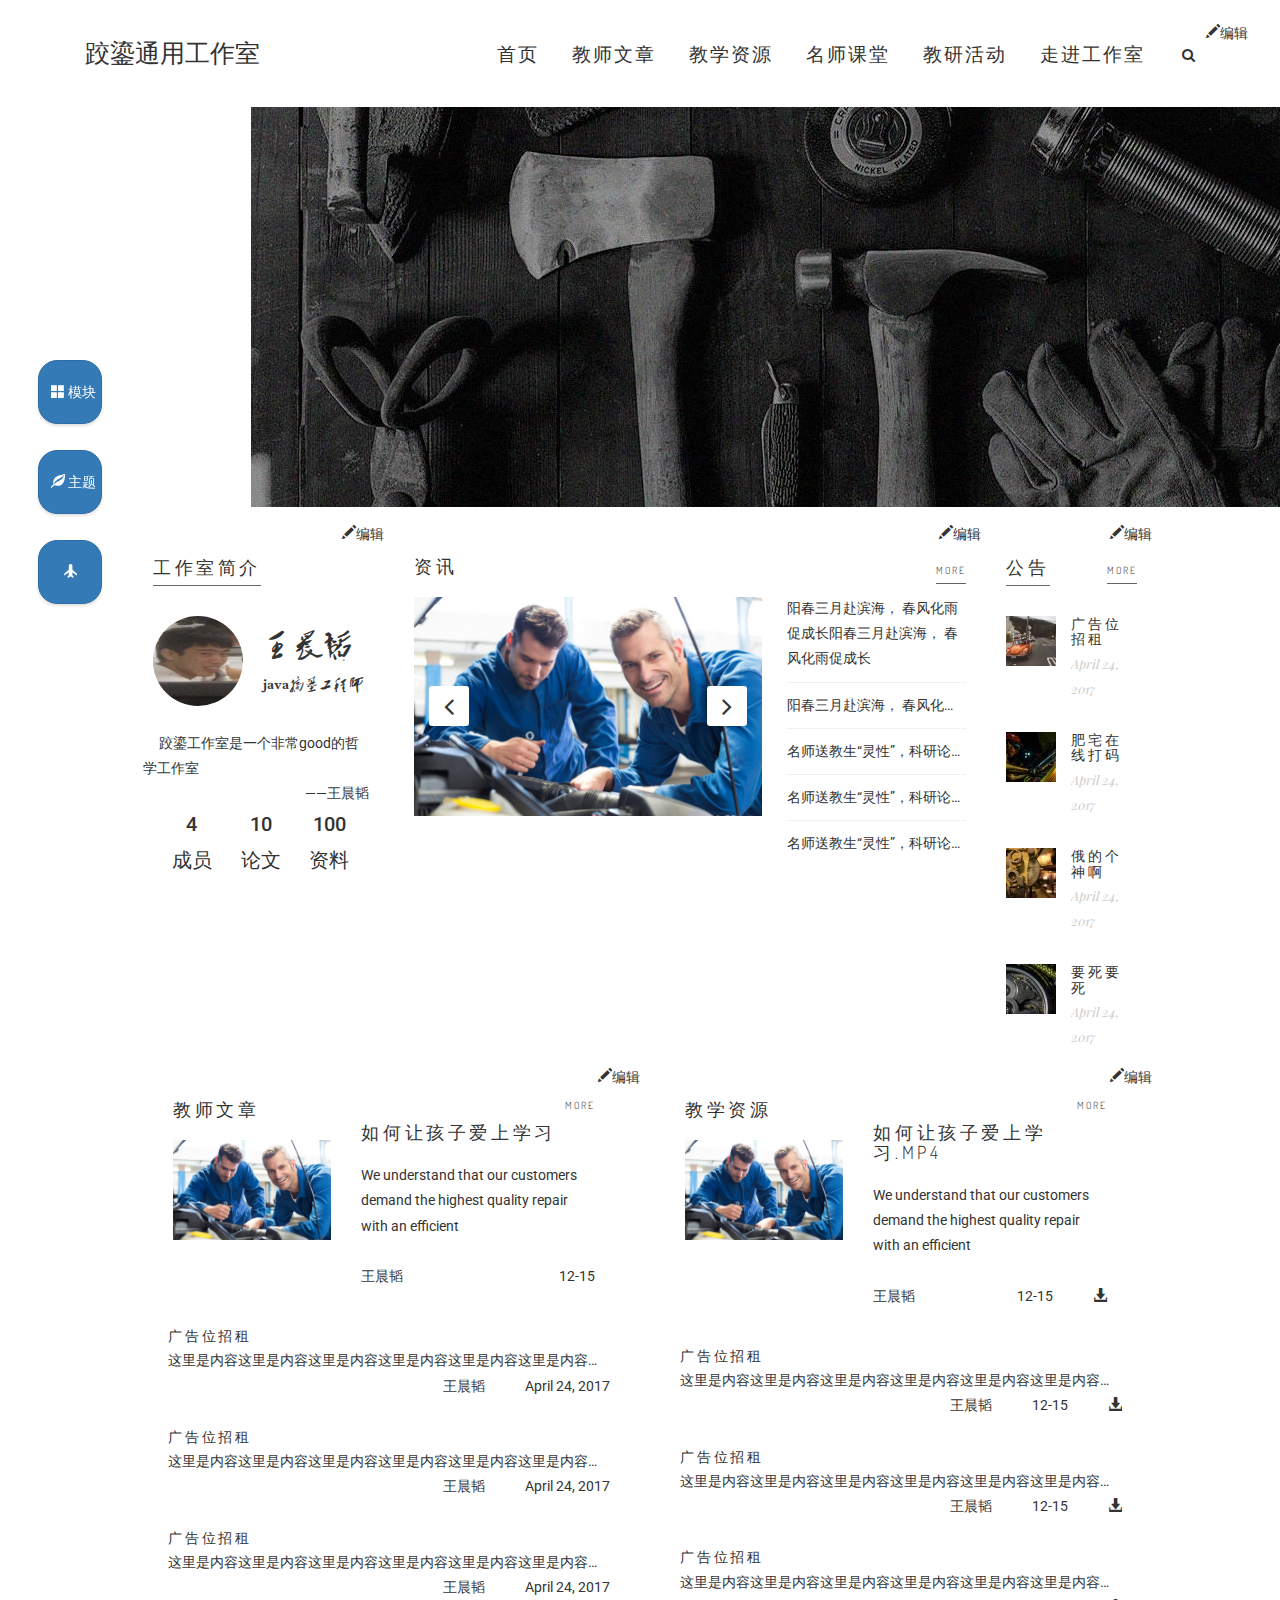
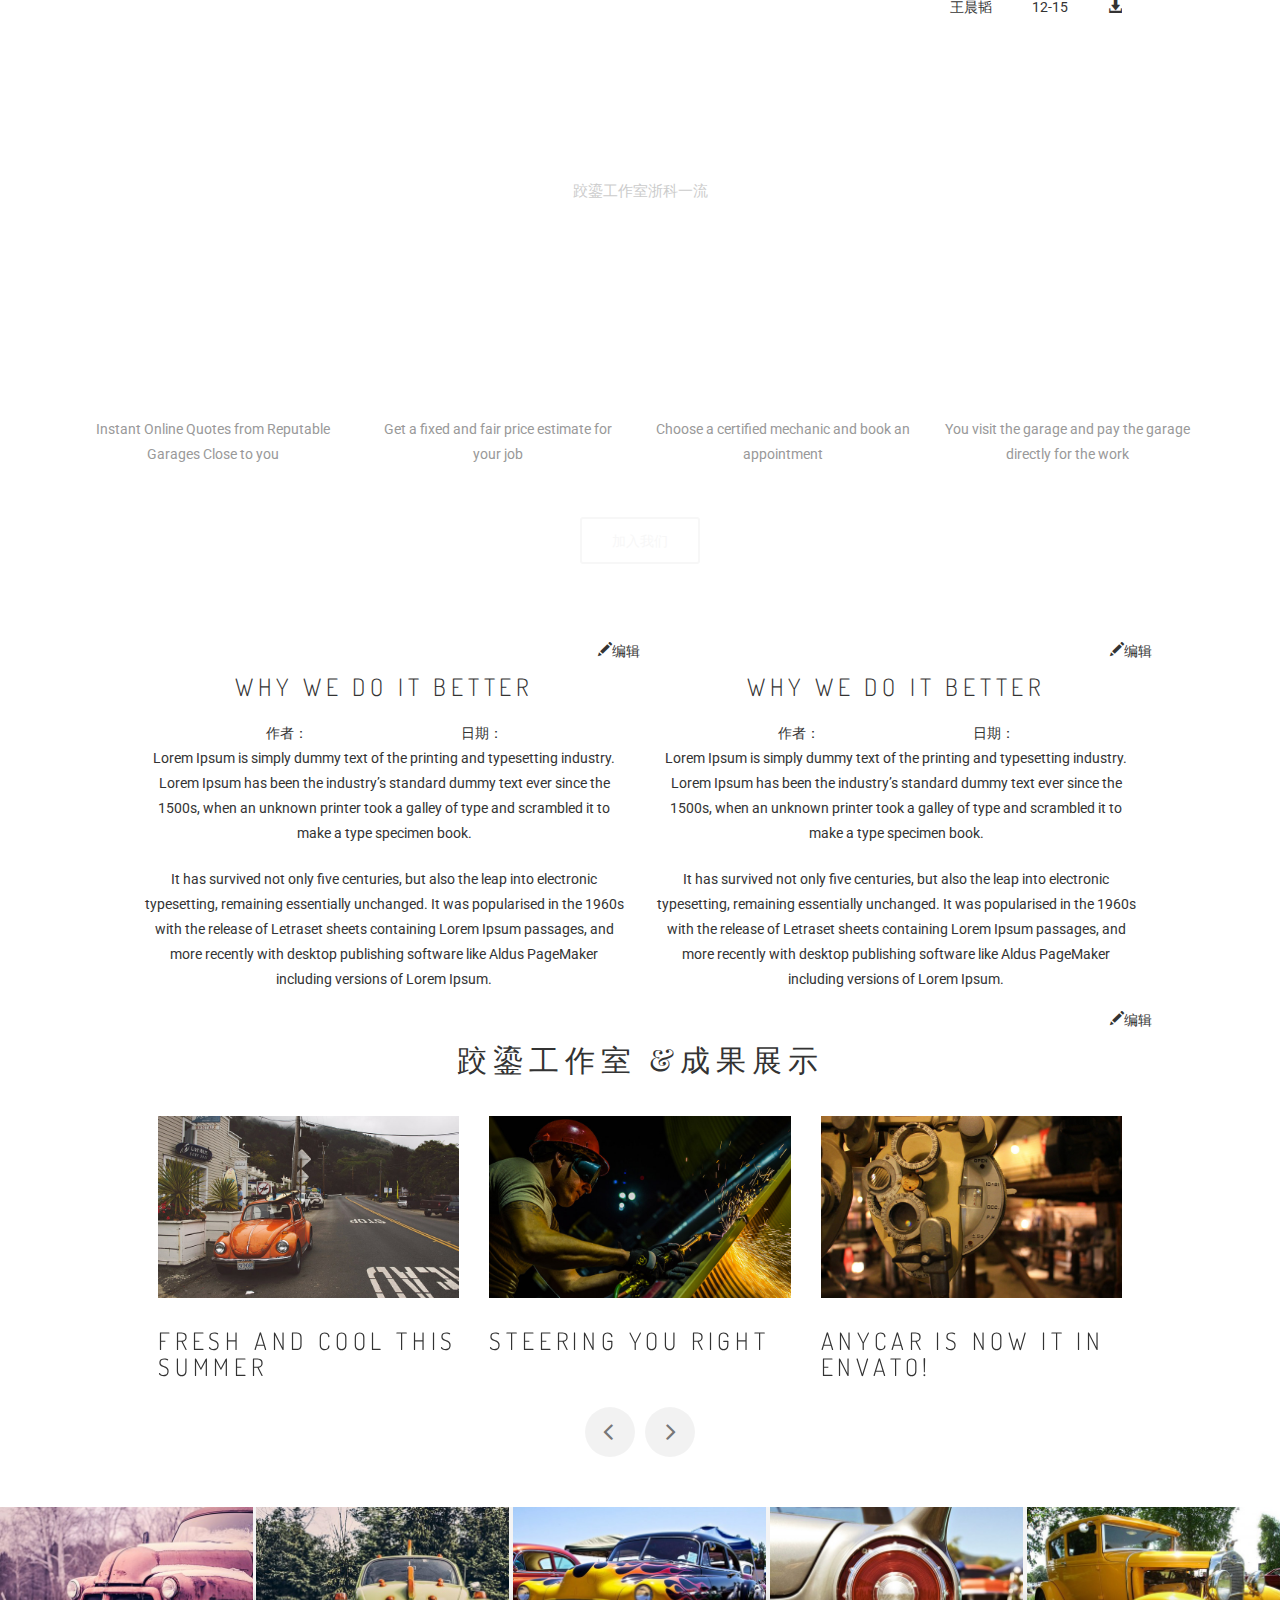
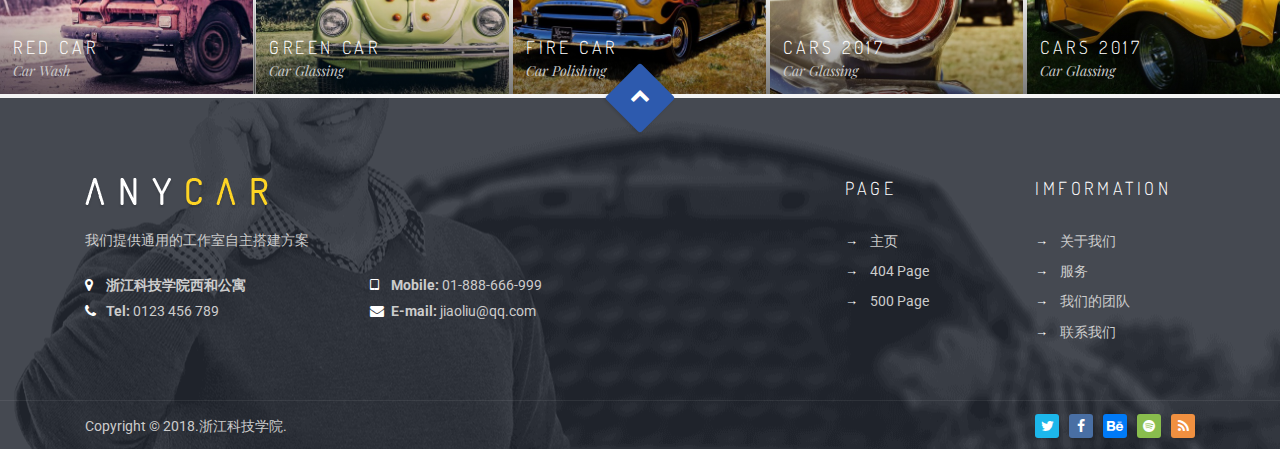
==== commit ad4c4e17: "2018年12月21日 21:45:13" ====
--- a/index.html
+++ b/index.html
@@ -49,10 +49,9 @@
 
         <!-- Site-header -->
         <div id="site-header">
-
-
             <!-- Header -->
             <header id="header" class="header clearfix">
+                <span class="edit glyphicon glyphicon-pencil display" style="top:1.5rem;right:2rem;">编辑</span>
                 <div class="container">
                     <div class="row">
                         <div class="col-md-12">
@@ -67,9 +66,18 @@
                                     <nav id="mainnav" class="mainnav">
                                         <ul class="menu">
                                             <li><a href="index.html">首页</a></li>
-                                            <li><a href="#">教师文章</a></li>
-                                            <li><a href="#">教学资源</a></li>
-
+                                            <li><a href="#">教师文章</a>
+                                                <ul class="submenu">
+                                                    <li><a href="#">讲义</a></li>
+                                                    <li><a href="#">上课笔记</a></li>
+                                                </ul><!-- /.submenu -->
+                                            </li>
+                                            <li><a href="#">教学资源</a>
+
+                                                <ul class="submenu">
+                                                    <li><a href="#">PPT下载</a></li>
+                                                </ul><!-- /.submenu -->
+                                            </li>
                                             <li><a href="#">名师课堂</a>
                                                 <ul class="submenu">
                                                     <li><a href="#">公开课</a></li>
@@ -181,6 +189,7 @@
 
                     <div class="row dad2" id="bg-contant">
                         <div class="col-md-3">
+                            <span class="edit glyphicon glyphicon-pencil display">编辑</span>
                             <div class="sidebar">
                                 <div class="widget widget-recentpost" style="margin-bottom:0">
                                     <h4 class="widget-title">工作室简介 </h4>
@@ -217,6 +226,7 @@
                         </div>
 
                         <div class="col-md-7">
+                            <span class="edit glyphicon glyphicon-pencil display">编辑</span>
                             <div class="col-md-8">
                                 <h4 class="widget-title" style="margin-top:0">资讯 </h4>
                                 <div class="images-single-flexslider">
@@ -263,6 +273,7 @@
                             </div>
                         </div>
                         <div class="col-md-2">
+                            <span class="edit glyphicon glyphicon-pencil display">编辑</span>
                             <div class="sidebar">
                                 <div class="widget widget-recentpost">
                                     <h4 class="widget-title">公告 </h4>
@@ -333,6 +344,7 @@
                         </div>
 
                         <div class="col-md-6">
+                            <span class="edit glyphicon glyphicon-pencil display">编辑</span>
                             <div class="col-md-12">
                                 <div class="col-md-5">
                                     <h4 class="widget-title" style="margin-top:0">教师文章 </h4>
@@ -362,12 +374,7 @@
                                     <div class="widget widget-recentpost">
                                         <ul class="recentpost">
                                             <li class="maxwidth">
-                                                <div class="thumb entry">
-                                                    <a href="#">
-                                                        <img src="images/blog/11.1.jpg" alt="image">
-                                                    </a>
-
-                                                </div>
+
                                                 <div class="text">
                                                     <h6>
                                                         <a href="#">广告位招租</a>
@@ -380,12 +387,7 @@
                                                 </div>
                                             </li>
                                             <li class="maxwidth">
-                                                <div class="thumb entry">
-                                                    <a href="#">
-                                                        <img src="images/blog/11.1.jpg" alt="image">
-                                                    </a>
-
-                                                </div>
+
                                                 <div class="text">
                                                     <h6>
                                                         <a href="#">广告位招租</a>
@@ -398,12 +400,7 @@
                                                 </div>
                                             </li>
                                             <li class="maxwidth">
-                                                <div class="thumb entry">
-                                                    <a href="#">
-                                                        <img src="images/blog/11.1.jpg" alt="image">
-                                                    </a>
-
-                                                </div>
+
                                                 <div class="text">
                                                     <h6>
                                                         <a href="#">广告位招租</a>
@@ -422,6 +419,7 @@
                         </div>
 
                         <div class="col-md-6">
+                            <span class="edit glyphicon glyphicon-pencil display">编辑</span>
                             <div class="col-md-12">
                                 <div class="col-md-5">
                                     <h4 class="widget-title" style="margin-top:0">教学资源 </h4>
@@ -569,6 +567,7 @@
                             </section><!-- /.flat-row -->
                         </div>
                         <div class="col-md-6">
+                            <span class="edit glyphicon glyphicon-pencil display">编辑</span>
                             <div class="flat-text-content object text-center">
                                 <h3 class="title">WHY WE DO IT BETTER</h3>
                                 <div> <span style="margin-right:150px;">作者：</span> <span>日期：</span></div>
@@ -587,6 +586,7 @@
                             </div><!-- /.text-content -->
                         </div>
                         <div class="col-md-6">
+                            <span class="edit glyphicon glyphicon-pencil display">编辑</span>
                             <div class="flat-text-content object text-center">
                                 <h3 class="title">WHY WE DO IT BETTER</h3>
                                 <div> <span style="margin-right:150px;">作者：</span> <span>日期：</span></div>
@@ -605,6 +605,7 @@
                             </div><!-- /.text-content -->
                         </div>
                         <div class="col-md-12">
+                            <span class="edit glyphicon glyphicon-pencil display">编辑</span>
                             <div class="col-md-6 col-md-offset-3">
                                 <div class="title-section">
                                     <h2 class="title">跤鎏工作室 <span class="typo">&amp;</span>成果展示</h2>
@@ -622,15 +623,7 @@
                                         <div class="main-post">
                                             <h3 class="entry-title"><a href="blog-single.html">Fresh and Cool This
                                                     Summer</a></h3>
-                                            <div class="entry-meta">
-                                                <span class="entry-time">April 24, 2017</span>
-                                            </div>
-                                            <div class="entry-content">Did you know that manufacturers recommend
-                                                checking
-                                                your Climate Control Air Conditioning systems every two years to help
-                                                keep
-                                                your...
-                                            </div>
+
                                         </div><!-- /.main-post -->
                                     </article><!-- /.entry -->
 
@@ -642,15 +635,7 @@
                                         </div><!-- /.feature-post -->
                                         <div class="main-post">
                                             <h3 class="entry-title"><a href="blog-single.html">Steering You Right</a></h3>
-                                            <div class="entry-meta">
-                                                <span class="entry-time">April 24, 2017</span>
-                                            </div>
-                                            <div class="entry-content">Most cars these days are fitted with power
-                                                steering,
-                                                which essentially means that a pump assists with the steering to make
-                                                it
-                                                easi...
-                                            </div>
+
                                         </div><!-- /.main-post -->
                                     </article><!-- /.entry -->
 
@@ -663,15 +648,7 @@
                                         <div class="main-post">
                                             <h3 class="entry-title"><a href="blog-single.html">AnyCar is now IT in
                                                     Envato!</a></h3>
-                                            <div class="entry-meta">
-                                                <span class="entry-time">April 24, 2017</span>
-                                            </div>
-                                            <div class="entry-content">Great news for motorists in Milperra, TAG
-                                                Automotive
-                                                has joined our ever growing network trusted mechanical workshops. As
-                                                part
-                                                of ...
-                                            </div>
+
                                         </div><!-- /.main-post -->
                                     </article><!-- /.entry -->
 
@@ -683,53 +660,8 @@
                                         </div><!-- /.feature-post -->
                                         <div class="main-post">
                                             <h3 class="entry-title"><a href="blog-single.html">Get Your Bearings Right</a></h3>
-                                            <div class="entry-meta">
-                                                <span class="entry-time">April 24, 2017</span>
-                                            </div>
-                                            <div class="entry-content">If you want to keep your motor running without
-                                                heat
-                                                or friction developing you really need to get your bearings right. So,
-                                                what...
-                                            </div>
-                                        </div><!-- /.main-post -->
-                                    </article><!-- /.entry -->
-
-                                    <article class="entry object">
-                                        <div class="feature-post ">
-                                            <a class="img-post" href="blog-single.html">
-                                                <img src="images/blog/5.jpg" alt="image">
-                                            </a>
-                                        </div><!-- /.feature-post -->
-                                        <div class="main-post">
-                                            <h3 class="entry-title"><a href="blog-single.html">Go With Your Territory?</a></h3>
-                                            <div class="entry-meta">
-                                                <span class="entry-time">April 24, 2017</span>
-                                            </div>
-                                            <div class="entry-content">It is fair to say that the Ford Territory and
-                                                Falcon
-                                                are two of the most popular vehicles on Australian roads. Both of these
-                                                mode...
-                                            </div>
-                                        </div><!-- /.main-post -->
-                                    </article><!-- /.entry -->
-
-                                    <article class="entry object">
-                                        <div class="feature-post ">
-                                            <a class="img-post" href="blog-single.html">
-                                                <img src="images/blog/6.jpg" alt="image">
-                                            </a>
-                                        </div><!-- /.feature-post -->
-                                        <div class="main-post">
-                                            <h3 class="entry-title"><a href="blog-single.html">We’ve Got You Covered</a></h3>
-                                            <div class="entry-meta">
-                                                <span class="entry-time">April 24, 2017</span>
-                                            </div>
-                                            <div class="entry-content">We are delighted to welcome three new businesses
-                                                to
-                                                our ever growing network of independent mechanical workshops. Wherever
-                                                you
-                                                dri...
-                                            </div>
+
+
                                         </div><!-- /.main-post -->
                                     </article><!-- /.entry -->
                                 </div><!-- /.blog-carousel-slider -->
@@ -837,539 +769,628 @@
             </section><!-- /.flat-row -->
 
             <!-- 模态框 -->
-            <button type="button" class="btn btn-primary mod-btn" data-toggle="modal" data-target="#Modal"
+            <button type="button" class="btn btn-primary mod-btn display" data-toggle="modal" data-target="#Modal"
                 data-whatever="@mdo" style="outline:0ch">
                 <span class="glyphicon glyphicon-th-large"></span>&nbsp;模块</button>
-            <button type="button" class="btn btn-primary mod-btn2" data-toggle="modal" data-target="#Modal2"
+            <button type="button" class="btn btn-primary mod-btn2 display" data-toggle="modal" data-target="#Modal2"
                 data-whatever="@fat" style="outline:0ch">
                 <span class="glyphicon glyphicon-leaf"></span>&nbsp;主题</button>
-            <button type="button" class="btn btn-primary mod-btn3" style="outline:0ch" id="toTop">
+            <button type="button" class="btn btn-primary mod-btn3 display" style="outline:0ch" id="toTop">
                 <span class="glyphicon glyphicon-plane"></span>
             </button>
 
-
-            <div class="modal fade" id="Modal" tabindex="-1" role="dialog" aria-labelledby="exampleModalLabel">
-                <div class="modal-dialog" role="document">
-                    <div class="modal-content">
-                        <div class="modal-header">
-                            <button type="button" class="close" data-dismiss="modal" aria-label="Close"><span
-                                    aria-hidden="true">&times;</span></button>
-                            <h4 class="modal-title" id="exampleModalLabel">New message</h4>
-                        </div>
-                        <div class="modal-body">
-                            <form>
-                                <div>
-                                    <!-- Nav tabs -->
-                                    <ul class="nav boder-bottom" role="tablist" style="  padding-bottom: 10px;">
-                                        <li role="presentation" class="active"><a class="modbtn" href="#home"
-                                                aria-controls="home" role="tab" data-toggle="tab">新建模块</a></li>
-                                        <li role="presentation"><a class="modbtn" href="#profile" aria-controls="profile"
-                                                role="tab" data-toggle="tab">模块管理</a></li>
-                                    </ul>
-
-                                    <!-- Tab panes -->
-                                    <div class="tab-content">
-                                        <div role="tabpanel" class="tab-pane active" id="home" style="height:6.25rem;">
-                                            <div class="modbox btn" data-toggle="modal" data-target="#imglist" id="imglist">
-                                                <div class="modpic glyphicon glyphicon-picture"></div>
-                                                <div class="modname">列表多图</div>
-                                            </div>
-                                            <div class="modbox btn" data-toggle="modal" data-target="#textlist">
-                                                <div class="modpic glyphicon glyphicon-list-alt"></div>
-                                                <div class="modname">文章列表</div>
-                                            </div>
-                                            <div class="modbox btn" data-toggle="modal" data-target="#filelist">
-                                                <div class="modpic glyphicon glyphicon-download-alt"></div>
-                                                <div class="modname">文件下载</div>
-                                            </div>
-                                            <div class="modbox btn" data-toggle="modal" data-target="#singletxt">
-                                                <div class="modpic glyphicon glyphicon-book"></div>
-                                                <div class="modname">单篇文章</div>
-                                            </div>
-                                            <div class="modbox btn">
-                                                <div class="modpic glyphicon glyphicon-facetime-video"></div>
-                                                <div class="modname">在线视频</div>
-                                            </div>
-                                        </div>
-                                        <div role="tabpanel" class="tab-pane" id="profile">
-                                            <div class="panel-group" id="accordion">
-                                                <div class="panel panel-default">
-                                                    <div class="panel-heading">
-                                                        <h4 class="panel-title">
-                                                            <a data-toggle="collapse" data-parent="#accordion" href="#collapseOne">
-                                                                列表多图
-                                                            </a>
-                                                        </h4>
-                                                    </div>
-                                                    <div id="collapseOne" class="panel-collapse collapse in">
-                                                        <div class="list-group">
-                                                            <a href="#" class="list-group-item">Dapibus ac facilisis in</a>
-                                                            <a href="#" class="list-group-item">Morbi leo risus</a>
-                                                            <a href="#" class="list-group-item">Porta ac consectetur ac</a>
-                                                            <a href="#" class="list-group-item">Vestibulum at eros</a>
+            <section>
+                <div class="modal fade" id="Modal" tabindex="-1" role="dialog" aria-labelledby="exampleModalLabel">
+                    <div class="modal-dialog" role="document">
+                        <div class="modal-content">
+                            <div class="modal-header">
+                                <button type="button" class="close" data-dismiss="modal" aria-label="Close"><span
+                                        aria-hidden="true">&times;</span></button>
+                                <h4 class="modal-title" id="exampleModalLabel">New message</h4>
+                            </div>
+                            <div class="modal-body">
+                                <form>
+                                    <div>
+                                        <!-- Nav tabs -->
+                                        <ul class="nav boder-bottom" role="tablist" style="  padding-bottom: 10px;">
+                                            <li role="presentation" class="active"><a class="modbtn" href="#home"
+                                                    aria-controls="home" role="tab" data-toggle="tab">新建模块</a></li>
+                                            <li role="presentation"><a class="modbtn" href="#profile" aria-controls="profile"
+                                                    role="tab" data-toggle="tab">模块管理</a></li>
+                                        </ul>
+
+                                        <!-- Tab panes -->
+                                        <div class="tab-content">
+                                            <div role="tabpanel" class="tab-pane active" id="home" style="height:6.25rem;">
+                                                <div class="modbox btn" data-toggle="modal" data-target="#imglist" id="piclist">
+                                                    <div class="modpic glyphicon glyphicon-picture"></div>
+                                                    <div class="modname">列表多图</div>
+                                                </div>
+                                                <div class="modbox btn" data-toggle="modal" data-target="#textlist">
+                                                    <div class="modpic glyphicon glyphicon-list-alt"></div>
+                                                    <div class="modname">文章列表</div>
+                                                </div>
+                                                <div class="modbox btn" data-toggle="modal" data-target="#filelist">
+                                                    <div class="modpic glyphicon glyphicon-download-alt"></div>
+                                                    <div class="modname">文件下载</div>
+                                                </div>
+                                                <div class="modbox btn" data-toggle="modal" data-target="#singletxt">
+                                                    <div class="modpic glyphicon glyphicon-book"></div>
+                                                    <div class="modname">单篇文章</div>
+                                                </div>
+                                                <div class="modbox btn">
+                                                    <div class="modpic glyphicon glyphicon-facetime-video"></div>
+                                                    <div class="modname">在线视频</div>
+                                                </div>
+                                            </div>
+                                            <div role="tabpanel" class="tab-pane" id="profile">
+                                                <div class="panel-group" id="accordion">
+                                                    <div class="panel panel-default">
+                                                        <div class="panel-heading">
+                                                            <h4 class="panel-title">
+                                                                <a data-toggle="collapse" data-parent="#accordion" href="#collapseOne">
+                                                                    导航栏
+                                                                </a>
+                                                            </h4>
+                                                        </div>
+                                                        <div id="collapseOne" class="panel-collapse collapse in">
+                                                            <div class="list-group">
+                                                                <div id="firstpane" class="menu_list">
+                                                                    <p class="menu_head current">教师文章</p>
+                                                                    <div style="display:block" class=menu_body>
+                                                                        <a href="#">讲义</a>
+                                                                        <a href="#">上课笔记</a>
+                                                                    </div>
+                                                                    <p class="menu_head">教学资源</p>
+                                                                    <div style="display:none" class=menu_body>
+                                                                        <a href="#">PPT下载</a>
+                                                                    </div>
+                                                                    <p class="menu_head">名师课堂</p>
+                                                                    <div style="display:none" class=menu_body>
+                                                                        <a href="#">公开课</a>
+                                                                        <a href="#">培训讲座</a>
+                                                                        <a href="#">微课</a>
+                                                                    </div>
+                                                                    <p class="menu_head">教研活动</p>
+                                                                    <div style="display:none" class=menu_body>
+
+
+                                                                    </div>
+                                                                    <p class="menu_head">走进工作室</p>
+                                                                    <div style="display:none" class=menu_body>
+
+                                                                    </div>
+
+                                                                </div>
+                                                            </div>
+                                                        </div>
+                                                        <div class="panel panel-default">
+                                                            <div class="panel-heading">
+                                                                <h4 class="panel-title">
+                                                                    <a data-toggle="collapse" data-parent="#accordion"
+                                                                        href="#collapseOne">
+                                                                        列表多图
+                                                                    </a>
+                                                                </h4>
+                                                            </div>
+                                                            <div id="collapseOne" class="panel-collapse collapse ">
+                                                                <div class="list-group">
+                                                                    <a href="#" class="list-group-item">Dapibus ac
+                                                                        facilisis in</a>
+                                                                    <a href="#" class="list-group-item">Morbi leo risus</a>
+                                                                    <a href="#" class="list-group-item">Porta ac
+                                                                        consectetur ac</a>
+                                                                    <a href="#" class="list-group-item">Vestibulum at
+                                                                        eros</a>
+                                                                </div>
+                                                            </div>
+                                                        </div>
+                                                        <div class="panel panel-default">
+                                                            <div class="panel-heading">
+                                                                <h4 class="panel-title">
+                                                                    <a data-toggle="collapse" data-parent="#accordion"
+                                                                        href="#collapseTwo">
+                                                                        文章列表
+                                                                    </a>
+                                                                </h4>
+                                                            </div>
+                                                            <div id="collapseTwo" class="panel-collapse collapse">
+                                                                <div class="list-group">
+                                                                    <a href="#" class="list-group-item">Dapibus ac
+                                                                        facilisis in</a>
+                                                                    <a href="#" class="list-group-item">Morbi leo risus</a>
+                                                                    <a href="#" class="list-group-item">Porta ac
+                                                                        consectetur ac</a>
+                                                                    <a href="#" class="list-group-item">Vestibulum at
+                                                                        eros</a>
+                                                                </div>
+                                                            </div>
+                                                        </div>
+                                                        <div class="panel panel-default">
+                                                            <div class="panel-heading">
+                                                                <h4 class="panel-title">
+                                                                    <a data-toggle="collapse" data-parent="#accordion"
+                                                                        href="#collapseThree">
+                                                                        文件下载
+                                                                    </a>
+                                                                </h4>
+                                                            </div>
+                                                            <div id="collapseThree" class="panel-collapse collapse">
+                                                                <div class="list-group">
+                                                                    <a href="#" class="list-group-item">Dapibus ac
+                                                                        facilisis in</a>
+                                                                    <a href="#" class="list-group-item">Morbi leo risus</a>
+                                                                    <a href="#" class="list-group-item">Porta ac
+                                                                        consectetur ac</a>
+                                                                    <a href="#" class="list-group-item">Vestibulum at
+                                                                        eros</a>
+                                                                </div>
+                                                            </div>
+                                                        </div>
+                                                        <div class="panel panel-default">
+                                                            <div class="panel-heading">
+                                                                <h4 class="panel-title">
+                                                                    <a data-toggle="collapse" data-parent="#accordion"
+                                                                        href="#collapseFour">
+                                                                        在线视频
+                                                                    </a>
+                                                                </h4>
+                                                            </div>
+                                                            <div id="collapseFour" class="panel-collapse collapse">
+                                                                <div class="list-group">
+                                                                    <a href="#" class="list-group-item">Dapibus ac
+                                                                        facilisis in</a>
+                                                                    <a href="#" class="list-group-item">Morbi leo risus</a>
+                                                                    <a href="#" class="list-group-item">Porta ac
+                                                                        consectetur ac</a>
+                                                                    <a href="#" class="list-group-item">Vestibulum at
+                                                                        eros</a>
+                                                                </div>
+                                                            </div>
                                                         </div>
                                                     </div>
                                                 </div>
-                                                <div class="panel panel-default">
-                                                    <div class="panel-heading">
-                                                        <h4 class="panel-title">
-                                                            <a data-toggle="collapse" data-parent="#accordion" href="#collapseTwo">
-                                                                文章列表
-                                                            </a>
-                                                        </h4>
-                                                    </div>
-                                                    <div id="collapseTwo" class="panel-collapse collapse">
-                                                        <div class="list-group">
-                                                            <a href="#" class="list-group-item">Dapibus ac facilisis in</a>
-                                                            <a href="#" class="list-group-item">Morbi leo risus</a>
-                                                            <a href="#" class="list-group-item">Porta ac consectetur ac</a>
-                                                            <a href="#" class="list-group-item">Vestibulum at eros</a>
-                                                        </div>
-                                                    </div>
-                                                </div>
-                                                <div class="panel panel-default">
-                                                    <div class="panel-heading">
-                                                        <h4 class="panel-title">
-                                                            <a data-toggle="collapse" data-parent="#accordion" href="#collapseThree">
-                                                                文件下载
-                                                            </a>
-                                                        </h4>
-                                                    </div>
-                                                    <div id="collapseThree" class="panel-collapse collapse">
-                                                        <div class="list-group">
-                                                            <a href="#" class="list-group-item">Dapibus ac facilisis in</a>
-                                                            <a href="#" class="list-group-item">Morbi leo risus</a>
-                                                            <a href="#" class="list-group-item">Porta ac consectetur ac</a>
-                                                            <a href="#" class="list-group-item">Vestibulum at eros</a>
-                                                        </div>
-                                                    </div>
-                                                </div>
-                                                <div class="panel panel-default">
-                                                    <div class="panel-heading">
-                                                        <h4 class="panel-title">
-                                                            <a data-toggle="collapse" data-parent="#accordion" href="#collapseFour">
-                                                                在线视频
-                                                            </a>
-                                                        </h4>
-                                                    </div>
-                                                    <div id="collapseFour" class="panel-collapse collapse">
-                                                        <div class="list-group">
-                                                            <a href="#" class="list-group-item">Dapibus ac facilisis in</a>
-                                                            <a href="#" class="list-group-item">Morbi leo risus</a>
-                                                            <a href="#" class="list-group-item">Porta ac consectetur ac</a>
-                                                            <a href="#" class="list-group-item">Vestibulum at eros</a>
-                                                        </div>
-                                                    </div>
-                                                </div>
                                             </div>
                                         </div>
-                                    </div>
-                                </div>
-                            </form>
-                        </div>
-                        <div class="modal-footer">
-                            <button type="button" class="btn btn-default" data-dismiss="modal">关闭</button>
-                            <!-- <button type="button" class="btn btn-primary">保存</button> -->
+                                </form>
+                            </div>
+                            <div class="modal-footer">
+                                <button type="button" class="btn btn-default" data-dismiss="modal">关闭</button>
+                                <!-- <button type="button" class="btn btn-primary">保存</button> -->
+                            </div>
                         </div>
                     </div>
                 </div>
-            </div>
-            <!-- 样式模块 -->
-            <div class="modal fade" id="Modal2" tabindex="-1" role="dialog" aria-labelledby="exampleModalLabel">
-                <div class="modal-dialog" role="document">
-                    <div class="modal-content">
-                        <div class="modal-header">
-                            <button type="button" class="close" data-dismiss="modal" aria-label="Close"><span
-                                    aria-hidden="true">&times;</span></button>
-                            <h4 class="modal-title" id="">New style</h4>
-                        </div>
-                        <div class="modal-body">
-                            <form>
-                                <div>
-                                    <!-- Nav tabs -->
-                                    <!-- <ul class="nav boder-bottom" role="tablist" style="  padding-bottom: 10px;">
+                <!-- 样式模块 -->
+                <div class="modal fade" id="Modal2" tabindex="-1" role="dialog" aria-labelledby="exampleModalLabel">
+                    <div class="modal-dialog" role="document">
+                        <div class="modal-content">
+                            <div class="modal-header">
+                                <button type="button" class="close" data-dismiss="modal" aria-label="Close"><span
+                                        aria-hidden="true">&times;</span></button>
+                                <h4 class="modal-title" id="">New style</h4>
+                            </div>
+                            <div class="modal-body">
+                                <form>
+                                    <div>
+                                        <!-- Nav tabs -->
+                                        <!-- <ul class="nav boder-bottom" role="tablist" style="  padding-bottom: 10px;">
                                             <li role="presentation" class="active"><a class="modbtn" href="#home"
                                                     aria-controls="home" role="tab" data-toggle="tab">新建模块</a></li>
                                             <li role="presentation"><a class="modbtn" href="#profile" aria-controls="profile"
                                                     role="tab" data-toggle="tab">模块管理</a></li>
                                         </ul> -->
 
-                                    <!-- Tab panes -->
-                                    <div class="tab-content">
-                                        <div role="tabpanel" class="tab-pane active" id="home" style="height:6.25rem;">
+                                        <!-- Tab panes -->
+                                        <div class="tab-content">
+                                            <div role="tabpanel" class="tab-pane active" id="home" style="height:6.25rem;">
+
+                                            </div>
 
                                         </div>
-
                                     </div>
-                                </div>
-                            </form>
-                        </div>
-                        <div class="modal-footer">
-                            <button type="button" class="btn btn-default" data-dismiss="modal">关闭</button>
-                            <!-- <button type="button" class="btn btn-primary">保存</button> -->
+                                </form>
+                            </div>
+                            <div class="modal-footer">
+                                <button type="button" class="btn btn-default" data-dismiss="modal">关闭</button>
+                                <!-- <button type="button" class="btn btn-primary">保存</button> -->
+                            </div>
                         </div>
                     </div>
                 </div>
-            </div>
-
-            <!-- 图片管理列表 -->
-            <div class="modal fade" id="imglist" tabindex="-1" role="dialog" aria-labelledby="exampleModalLabel">
-                <div class="modal-dialog modal-lg" role="document">
-                    <div class="modal-content">
-                        <div class="modal-header">
-                            <button type="button" class="close" data-dismiss="modal" aria-label="Close"><span
-                                    aria-hidden="true">&times;</span></button>
-                            <h4 class="modal-title" id="">图片管理</h4>
-                        </div>
-                        <div class="modal-body">
-                            <form>
-                                <div>
-                                    <div class="tab-content">
-                                        <div role="tabpanel" class="tab-pane active" id="home">
-                                            <div style="width: 600px;">
-                                                <h6 style="margin-top:16px;;margin-left: 10px; float: left;margin-bottom: 0;">模块名称：</h6>
-                                                <input type="text" class="form-control" id="exampleInputName2"
-                                                    placeholder="Modular name" style="width:300px;">
-                                            </div>
-
-                                        </div>
-                                        <div role="tabpanel" class="tab-pane active" id="home" style="min-height:6.25rem;">
-                                            <h6 style="margin-top:10px;margin-left: 10px; ">上传图片：</h6>
-                                            <div style="width: 100%;">
-                                                <div id="showimg">
-                                                    <ul id="showui">
-                                                        <div id="showimg">
-                                                            <div class="upimg margin-right-20">
-                                                                <input type="file" id="upgteimg" value="" multiple />
-                                                            </div>
-                                                    </ul>
-                                                </div>
-                                            </div>
-                                        </div>
-                                        <div role="tabpanel" class="tab-pane active" id="home" style="min-height:6.25rem;margin-top: 50px;">
-                                            <h6 style="margin-left: 10px;">我的图片：</h6>
-                                            <div class="imgbox">
-                                                <div class="picker">
-                                                    <select class="image-picker" data-limit="6" multiple="multiple"
-                                                        style="display:none" id="mypic">
-                                                        <option class="maxwidth-80" data-img-src='img/1.jpg' value='1'>Cute
+
+                <!-- 列表多图列表 -->
+                <div class="modal fade" id="imglist" tabindex="-1" role="dialog" aria-labelledby="exampleModalLabel">
+                    <div class="modal-dialog modal-lg" role="document">
+                        <div class="modal-content">
+                            <div class="modal-header">
+                                <button type="button" class="close" data-dismiss="modal" aria-label="Close"><span
+                                        aria-hidden="true">&times;</span></button>
+                                <h4 class="modal-title" id="">列表多图</h4>
+                            </div>
+                            <div class="modal-body">
+                                <form id="form-upimg" enctype="multipart/form-data">
+                                    <div>
+                                        <div class="tab-content">
+                                            <div role="tabpanel" class="tab-pane active" id="home">
+                                                <div style="width: 600px;">
+                                                    <h6 style="margin-top:16px;;margin-left: 10px; float: left;margin-bottom: 0;">模块名称：</h6>
+                                                    <input type="text" class="form-control" id="imglist-name"
+                                                        placeholder="Modular name" style="width:300px;">
+                                                </div>
+
+                                            </div>
+                                            <div role="tabpanel" class="tab-pane active" id="home" style="min-height:6.25rem;">
+                                                <h6 style="margin-top:10px;margin-left: 10px; ">上传图片：</h6>
+                                                <div style="width: 100%;">
+                                                    <div id="showimg">
+                                                        <ul id="showui">
+                                                            <div id="showimg">
+                                                                <div class="upimg margin-right-20">
+                                                                    <input type="file" id="upgteimg" name="photo" />
+                                                                    <input type="text" name="userId" value="1" style="display:none" />
+                                                                    <input type="text" name="photoPath" value="2" style="display:none" />
+                                                                </div>
+                                                        </ul>
+                                                    </div>
+                                                </div>
+                                            </div>
+                                            <div role="tabpanel" class="tab-pane active" id="home" style="min-height:6.25rem;margin-top: 50px;">
+                                                <h6 style="margin-left: 10px;">选择图片：</h6>
+                                                <div class="imgbox">
+                                                    <div class="picker">
+                                                        <select class="image-picker" data-limit="6" multiple="multiple"
+                                                            style="display:none" id="mypic">
+                                                            <!-- <option class="maxwidth-80" data-img-src='img/1.jpg' value='1'>Cute
                                                             Kitten 1</option>
                                                         <option class="maxwidth-80" data-img-src='img/2.jpg' value='2'>Cute
                                                             Kitten 2</option>
                                                         <option class="maxwidth-80" data-img-src='img/3.jpg' value='3'>Cute
                                                             Kitten 3</option>
                                                         <option class="maxwidth-80" data-img-src='img/addimg.svg' value='4'>Cute
-                                                            Kitten 4</option>
-                                                    </select>
+                                                            Kitten 4</option> -->
+                                                        </select>
+                                                    </div>
                                                 </div>
                                             </div>
                                         </div>
                                     </div>
-                                </div>
-                            </form>
-                        </div>
-                        <div class="modal-footer">
-                            <button type="button" class="btn btn-default">上传图片</button>
-                            <button type="button" class="btn btn-default" data-dismiss="modal" id="useimg">使用图片</button>
-                            <button type="button" class="btn btn-default" data-dismiss="modal">关闭</button>
-                            <!-- <button type="button" class="btn btn-primary">保存</button> -->
+                                </form>
+                            </div>
+                            <div class="modal-footer">
+                                <button type="button" class="btn btn-default" id="upbtn">上传图片</button>
+                                <button type="button" class="btn btn-default" data-dismiss="modal" id="useimg">使用图片</button>
+                                <button type="button" class="btn btn-default" data-dismiss="modal">关闭</button>
+                                <!-- <button type="button" class="btn btn-primary">保存</button> -->
+                            </div>
+                        </div>
+                    </div>
+                </div>
+
+                <!-- 轮播多图 -->
+                <div class="modal fade" id="lunbo" tabindex="-1" role="dialog" aria-labelledby="exampleModalLabel">
+                    <div class="modal-dialog" role="document">
+                        <div class="modal-content">
+                            <div class="modal-header">
+                                <button type="button" class="close" data-dismiss="modal" aria-label="Close"><span
+                                        aria-hidden="true">&times;</span></button>
+                                <h4 class="modal-title" id="">轮播多图</h4>
+                            </div>
+                            <div class="modal-body">
+                                <form>
+                                    <div>
+                                        <div class="tab-content">
+                                            <div role="tabpanel" class="tab-pane active" id="home" style="min-height:6.25rem;">
+                                                <h6 style="margin-top:0;margin-left: 10px; ">上传图片：</h6>
+                                                <div style="width: 100%;">
+                                                    <div id="showimg">
+                                                        <ul id="showui">
+                                                            <div id="showimg">
+                                                                <div class="upimg margin-right-20">
+                                                                    <input type="file" value="photo" name="photo" />
+                                                                </div>
+                                                        </ul>
+
+                                                    </div>
+                                                </div>
+                                            </div>
+                                        </div>
+                                    </div>
+                                </form>
+                            </div>
+                            <div class="modal-footer">
+                                <button type="button" class="btn btn-default">开始上传</button>
+                                <button type="button" class="btn btn-default" data-dismiss="modal">关闭</button>
+                                <!-- <button type="button" class="btn btn-primary">保存</button> -->
+                            </div>
+                        </div>
+                    </div>
+                </div>
+
+                <!-- 文章列表 -->
+                <div class="modal fade" id="textlist" tabindex="-1" role="dialog">
+                    <div class="modal-dialog modal-lg" role="document">
+                        <div class="modal-content">
+                            <div class="modal-header">
+                                <button type="button" class="close" data-dismiss="modal" aria-label="Close"><span
+                                        aria-hidden="true">&times;</span></button>
+                                <h4 class="modal-title" id="">文章列表</h4>
+                            </div>
+                            <div class="modal-body">
+                                <form>
+                                    <div>
+                                        <div class="tab-content">
+                                            <div role="tabpanel" class="tab-pane active" id="home">
+                                                <div style="width: 600px;">
+                                                    <h6 style="margin-top:16px;;margin-left: 10px; float: left;margin-bottom: 0;">模块名称：</h6>
+                                                    <input type="text" class="form-control" id="exampleInputName2"
+                                                        placeholder="Modular name" style="width:300px;">
+                                                </div>
+
+                                            </div>
+                                            <div role="tabpanel" class="tab-pane active" id="home" style="min-height:6.25rem;">
+                                                <h6 style="margin-top:10px;margin-left: 10px; ">上传文档：</h6>
+                                                <div style="width: 100%;">
+                                                    <div class="container kv-main" style="width: 850px;">
+                                                        <br>
+                                                        <form enctype="multipart/form-data">
+
+                                                            <div class="form-group">
+                                                                <input id="file-1" type="file" multiple class="file"
+                                                                    data-overwrite-initial="false" data-min-file-count="2">
+                                                            </div>
+
+                                                        </form>
+                                                    </div>
+                                                </div>
+                                            </div>
+                                </form>
+                                <form id="">
+                                    <div role="tabpanel" class="tab-pane active" id="home" style="min-height:6.25rem;">
+                                        <h6 style="margin-top:10px;margin-left: 10px; ">上传图片：</h6>
+                                        <div style="width: 100%;">
+                                            <div id="showimg">
+                                                <ul id="showui">
+                                                    <div id="showimg">
+                                                        <div class="upimg margin-right-20">
+                                                            <input type="file" id="upgteimg" name="photo" />
+                                                            <input type="text" name="userId" value="1" style="display:none" />
+                                                            <input type="text" name="photoPath" value="2" style="display:none" />
+                                                        </div>
+                                                </ul>
+                                            </div>
+                                        </div>
+                                    </div>
+                                    <div role="tabpanel" class="tab-pane active" id="home" style="min-height:6.25rem;margin-top: 50px;">
+                                        <h6 style="margin-left: 10px;">我的图片：</h6>
+                                        <div class="imgbox">
+                                            <div class="picker">
+                                                <select class="image-picker" data-limit="6" multiple="multiple" style="display:none"
+                                                    id="mypic2">
+                                                    <option class="maxwidth-80" data-img-src='img/1.jpg' value='1'>Cute
+                                                        Kitten 1</option>
+                                                    <option class="maxwidth-80" data-img-src='img/2.jpg' value='2'>Cute
+                                                        Kitten 2</option>
+                                                    <option class="maxwidth-80" data-img-src='img/3.jpg' value='3'>Cute
+                                                        Kitten 3</option>
+                                                    <option class="maxwidth-80" data-img-src='img/addimg.svg' value='4'>Cute
+                                                        Kitten 4</option>
+                                                </select>
+                                            </div>
+                                        </div>
+                                    </div>
+                                </form>
+                            </div>
+                        </div>
+                    </div>
+                    <div class="modal-footer">
+                        <button type="button" class="btn btn-default" data-dismiss="modal">确定</button>
+                        <!-- <button type="button" class="btn btn-primary">保存</button> -->
+                    </div>
+                </div>
+        </div>
+    </div>
+
+    <!-- 文件下载 -->
+    <div class="modal fade" id="filelist" tabindex="-1" role="dialog">
+        <div class="modal-dialog modal-lg" role="document">
+            <div class="modal-content">
+                <div class="modal-header">
+                    <button type="button" class="close" data-dismiss="modal" aria-label="Close"><span aria-hidden="true">&times;</span></button>
+                    <h4 class="modal-title" id="">文件列表</h4>
+                </div>
+                <div class="modal-body">
+                    <form>
+                        <div>
+                            <div class="tab-content">
+                                <div role="tabpanel" class="tab-pane active" id="home">
+                                    <div style="width: 600px;">
+                                        <h6 style="margin-top:16px;;margin-left: 10px; float: left;margin-bottom: 0;">模块名称：</h6>
+                                        <input type="text" class="form-control" id="exampleInputName2" placeholder="Modular name"
+                                            style="width:300px;">
+                                    </div>
+
+                                </div>
+                                <div role="tabpanel" class="tab-pane active" id="home" style="min-height:6.25rem;">
+                                    <h6 style="margin-top:10px;margin-left: 10px; ">上传文件：</h6>
+                                    <div style="width: 100%;">
+                                        <div class="container kv-main" style="width: 850px;">
+                                            <br>
+                                            <form enctype="multipart/form-data">
+
+                                                <div class="form-group">
+                                                    <input id="file-2" type="file" multiple class="file"
+                                                        data-overwrite-initial="false" data-min-file-count="2">
+                                                </div>
+
+                                            </form>
+                                        </div>
+                                    </div>
+                                </div>
+
+                            </div>
+                        </div>
+                    </form>
+                </div>
+                <div class="modal-footer">
+                    <button type="button" class="btn btn-default" data-dismiss="modal">确定</button>
+                    <!-- <button type="button" class="btn btn-primary">保存</button> -->
+                </div>
+            </div>
+        </div>
+    </div>
+
+    <!-- 单篇文章 -->
+    <div class="modal fade" id="singletxt" tabindex="-1" role="dialog">
+        <div class="modal-dialog modal-lg" role="document">
+            <div class="modal-content">
+                <div class="modal-header">
+                    <button type="button" class="close" data-dismiss="modal" aria-label="Close"><span aria-hidden="true">&times;</span></button>
+                    <h4 class="modal-title" id="">单篇文章</h4>
+                </div>
+                <div class="modal-body">
+                    <form>
+                        <div>
+                            <div class="tab-content">
+                                <div role="tabpanel" class="tab-pane active" id="home">
+                                    <div style="width: 600px;">
+                                        <h6 style="margin-top:16px;;margin-left: 10px; float: left;margin-bottom: 0;">模块名称：</h6>
+                                        <input type="text" class="form-control" id="exampleInputName2" placeholder="Modular name"
+                                            style="width:300px;">
+                                    </div>
+                                    <div style="width: 600px;">
+                                        <h6 style="margin-top:16px;;margin-left: 10px; float: left;margin-bottom: 0;">文章标题：</h6>
+                                        <input type="text" class="form-control" id="exampleInputName2" placeholder="title"
+                                            style="width:300px;">
+                                    </div>
+
+                                </div>
+                                <div role="tabpanel" class="tab-pane active" id="home" style="min-height:6.25rem;">
+                                    <h6 style="margin-top:10px;margin-left: 10px; ">编辑内容：</h6>
+                                    <div style="width: 100%;">
+                                        <div id="editor">
+                                        </div>
+                                    </div>
+                                </div>
+
+                            </div>
+                        </div>
+                    </form>
+                </div>
+                <div class="modal-footer">
+                    <button type="button" class="btn btn-default" data-dismiss="modal">确定</button>
+                    <!-- <button type="button" class="btn btn-primary">保存</button> -->
+                </div>
+            </div>
+        </div>
+    </div>
+    </section>
+    <div class="site-footer">
+        <div class="footer-widgets">
+            <div class="container">
+                <div class="row">
+                    <div id="text01" class="widget widget_text ">
+                        <div class="textwidget">
+                            <div class="footer-info">
+                                <p>
+                                    <img alt="AnyCar" src="images/logo1.png">
+                                </p>
+                                <p>我们提供通用的工作室自主搭建方案</p>
+                                <div class="two-columns row">
+                                    <div class="object">
+                                        <i class="fa fa-map-marker"></i>
+                                        <strong>浙江科技学院西和公寓</strong> <br>
+                                        <i class="fa fa-phone"></i>
+                                        <strong>Tel:</strong> 0123 456 789
+                                    </div>
+                                    <div class="object ft-phone">
+                                        <i class="fa fa-tablet"></i>
+                                        <strong>Mobile: </strong>01-888-666-999<br>
+                                        <i class="fa fa-envelope"></i>
+                                        <strong>E-mail:</strong>
+                                        <a href="#">jiaoliu@qq.com</a>
+                                    </div>
+                                </div><!-- /.row -->
+
+                            </div>
+                        </div>
+                    </div>
+                    <div class="widget widget_nav_menu">
+                        <!-- <h3 class="widget-title">imformation</h3> -->
+                        <div class="menu-sample-pages-container">
+                            <ul class="menu">
+                                <!-- <li><a href="#">关于我们</a></li>
+                                        <li><a href="#">服务</a></li>
+                                        <li><a href="#">我们的团队</a></li>
+                                        <li><a href="#">联系我们</a></li> -->
+                            </ul>
+                        </div>
+                    </div>
+
+                    <div class="widget widget_nav_menu">
+                        <h3 class="widget-title">Page</h3>
+                        <div class="menu-sample-pages-container">
+                            <ul class="menu">
+                                <li><a href="#">主页</a></li>
+                                <li><a href="#">404 Page</a></li>
+                                <li><a href="#">500 Page</a></li>
+                            </ul>
+                        </div>
+                    </div>
+
+                    <div class="widget widget_nav_menu">
+                        <h3 class="widget-title">imformation</h3>
+                        <div class="menu-sample-pages-container">
+                            <ul class="menu">
+                                <li><a href="#">关于我们</a></li>
+                                <li><a href="#">服务</a></li>
+                                <li><a href="#">我们的团队</a></li>
+                                <li><a href="#">联系我们</a></li>
+                            </ul>
+                        </div>
+                    </div>
+                </div><!-- /.row -->
+            </div><!-- /.container -->
+        </div><!-- /.footer-widgets -->
+        <div class="footer-content">
+            <div class="container">
+                <div class="row">
+                    <div class="col-md-12">
+                        <div class="copyright">
+                            <div class="social-links">
+                                <a href="http://sc.chinaz.com/jiaoben/">
+                                    <i class="fa fa-twitter"></i>
+                                </a>
+                                <a href="http://sc.chinaz.com/jiaoben/">
+                                    <i class="fa fa-facebook"></i>
+                                </a>
+                                <a href="#">
+                                    <i class="fa fa-behance"></i>
+                                </a>
+                                <a href="#">
+                                    <i class="fa fa-spotify"></i>
+                                </a>
+                                <a href="#">
+                                    <i class="fa fa-rss"></i>
+                                </a>
+                            </div><!-- /.social-links -->
+                            <div class="copyright-content">
+                                Copyright &copy; 2018.浙江科技学院.<a href="#"></a>
+                            </div><!-- /.copyright-content -->
                         </div>
                     </div>
                 </div>
             </div>
-
-            <!-- 轮播多图 -->
-            <div class="modal fade" id="lunbo" tabindex="-1" role="dialog" aria-labelledby="exampleModalLabel">
-                <div class="modal-dialog" role="document">
-                    <div class="modal-content">
-                        <div class="modal-header">
-                            <button type="button" class="close" data-dismiss="modal" aria-label="Close"><span
-                                    aria-hidden="true">&times;</span></button>
-                            <h4 class="modal-title" id="">轮播多图</h4>
-                        </div>
-                        <div class="modal-body">
-                            <form>
-                                <div>
-                                    <div class="tab-content">
-                                        <div role="tabpanel" class="tab-pane active" id="home" style="min-height:6.25rem;">
-                                            <h6 style="margin-top:0;margin-left: 10px; ">上传图片：</h6>
-                                            <div style="width: 100%;">
-                                                <div id="showimg">
-                                                    <ul id="showui">
-                                                        <div id="showimg">
-                                                            <div class="upimg margin-right-20">
-                                                                <input type="file" id="upgteimg" value="" multiple />
-                                                            </div>
-                                                    </ul>
-
-                                                </div>
-                                            </div>
-                                        </div>
-                                    </div>
-                                </div>
-                            </form>
-                        </div>
-                        <div class="modal-footer">
-                            <button type="button" class="btn btn-default">开始上传</button>
-                            <button type="button" class="btn btn-default" data-dismiss="modal">关闭</button>
-                            <!-- <button type="button" class="btn btn-primary">保存</button> -->
-                        </div>
-                    </div>
-                </div>
-            </div>
-
-            <!-- 文章上传 -->
-            <div class="modal fade" id="textlist" tabindex="-1" role="dialog">
-                <div class="modal-dialog modal-lg" role="document">
-                    <div class="modal-content">
-                        <div class="modal-header">
-                            <button type="button" class="close" data-dismiss="modal" aria-label="Close"><span
-                                    aria-hidden="true">&times;</span></button>
-                            <h4 class="modal-title" id="">文章列表</h4>
-                        </div>
-                        <div class="modal-body">
-                            <form>
-                                <div>
-                                    <div class="tab-content">
-                                        <div role="tabpanel" class="tab-pane active" id="home">
-                                            <div style="width: 600px;">
-                                                <h6 style="margin-top:16px;;margin-left: 10px; float: left;margin-bottom: 0;">模块名称：</h6>
-                                                <input type="text" class="form-control" id="exampleInputName2"
-                                                    placeholder="Modular name" style="width:300px;">
-                                            </div>
-
-                                        </div>
-                                        <div role="tabpanel" class="tab-pane active" id="home" style="min-height:6.25rem;">
-                                            <h6 style="margin-top:10px;margin-left: 10px; ">上传文档：</h6>
-                                            <div style="width: 100%;">
-                                                <div class="container kv-main" style="width: 850px;">
-                                                    <br>
-                                                    <form enctype="multipart/form-data">
-
-                                                        <div class="form-group">
-                                                            <input id="file-1" type="file" multiple class="file"
-                                                                data-overwrite-initial="false" data-min-file-count="2">
-                                                        </div>
-
-                                                    </form>
-                                                </div>
-                                            </div>
-                                        </div>
-
-                                    </div>
-                                </div>
-                            </form>
-                        </div>
-                        <div class="modal-footer">
-                            <button type="button" class="btn btn-default" data-dismiss="modal">确定</button>
-                            <!-- <button type="button" class="btn btn-primary">保存</button> -->
-                        </div>
-                    </div>
-                </div>
-            </div>
-
-            <!-- 文件下载 -->
-            <div class="modal fade" id="filelist" tabindex="-1" role="dialog">
-                <div class="modal-dialog modal-lg" role="document">
-                    <div class="modal-content">
-                        <div class="modal-header">
-                            <button type="button" class="close" data-dismiss="modal" aria-label="Close"><span
-                                    aria-hidden="true">&times;</span></button>
-                            <h4 class="modal-title" id="">文件列表</h4>
-                        </div>
-                        <div class="modal-body">
-                            <form>
-                                <div>
-                                    <div class="tab-content">
-                                        <div role="tabpanel" class="tab-pane active" id="home">
-                                            <div style="width: 600px;">
-                                                <h6 style="margin-top:16px;;margin-left: 10px; float: left;margin-bottom: 0;">模块名称：</h6>
-                                                <input type="text" class="form-control" id="exampleInputName2"
-                                                    placeholder="Modular name" style="width:300px;">
-                                            </div>
-
-                                        </div>
-                                        <div role="tabpanel" class="tab-pane active" id="home" style="min-height:6.25rem;">
-                                            <h6 style="margin-top:10px;margin-left: 10px; ">上传文件：</h6>
-                                            <div style="width: 100%;">
-                                                <div class="container kv-main" style="width: 850px;">
-                                                    <br>
-                                                    <form enctype="multipart/form-data">
-
-                                                        <div class="form-group">
-                                                            <input id="file-2" type="file" multiple class="file"
-                                                                data-overwrite-initial="false" data-min-file-count="2">
-                                                        </div>
-
-                                                    </form>
-                                                </div>
-                                            </div>
-                                        </div>
-
-                                    </div>
-                                </div>
-                            </form>
-                        </div>
-                        <div class="modal-footer">
-                            <button type="button" class="btn btn-default" data-dismiss="modal">确定</button>
-                            <!-- <button type="button" class="btn btn-primary">保存</button> -->
-                        </div>
-                    </div>
-                </div>
-            </div>
-
-            <!-- 单篇文章 -->
-            <div class="modal fade" id="singletxt" tabindex="-1" role="dialog">
-                <div class="modal-dialog modal-lg" role="document">
-                    <div class="modal-content">
-                        <div class="modal-header">
-                            <button type="button" class="close" data-dismiss="modal" aria-label="Close"><span
-                                    aria-hidden="true">&times;</span></button>
-                            <h4 class="modal-title" id="">单篇文章</h4>
-                        </div>
-                        <div class="modal-body">
-                            <form>
-                                <div>
-                                    <div class="tab-content">
-                                        <div role="tabpanel" class="tab-pane active" id="home">
-                                            <div style="width: 600px;">
-                                                <h6 style="margin-top:16px;;margin-left: 10px; float: left;margin-bottom: 0;">模块名称：</h6>
-                                                <input type="text" class="form-control" id="exampleInputName2"
-                                                    placeholder="Modular name" style="width:300px;">
-                                            </div>
-                                            <div style="width: 600px;">
-                                                <h6 style="margin-top:16px;;margin-left: 10px; float: left;margin-bottom: 0;">文章标题：</h6>
-                                                <input type="text" class="form-control" id="exampleInputName2"
-                                                    placeholder="title" style="width:300px;">
-                                            </div>
-
-                                        </div>
-                                        <div role="tabpanel" class="tab-pane active" id="home" style="min-height:6.25rem;">
-                                            <h6 style="margin-top:10px;margin-left: 10px; ">编辑内容：</h6>
-                                            <div style="width: 100%;">
-                                                <div id="editor">
-                                                </div>
-                                            </div>
-                                        </div>
-
-                                    </div>
-                                </div>
-                            </form>
-                        </div>
-                        <div class="modal-footer">
-                            <button type="button" class="btn btn-default" data-dismiss="modal">确定</button>
-                            <!-- <button type="button" class="btn btn-primary">保存</button> -->
-                        </div>
-                    </div>
-                </div>
-            </div>
-
-            <div class="site-footer">
-                <div class="footer-widgets">
-                    <div class="container">
-                        <div class="row">
-                            <div id="text01" class="widget widget_text ">
-                                <div class="textwidget">
-                                    <div class="footer-info">
-                                        <p>
-                                            <img alt="AnyCar" src="images/logo1.png">
-                                        </p>
-                                        <p>我们提供通用的工作室自主搭建方案</p>
-                                        <div class="two-columns row">
-                                            <div class="object">
-                                                <i class="fa fa-map-marker"></i>
-                                                <strong>浙江科技学院西和公寓</strong> <br>
-                                                <i class="fa fa-phone"></i>
-                                                <strong>Tel:</strong> 0123 456 789
-                                            </div>
-                                            <div class="object ft-phone">
-                                                <i class="fa fa-tablet"></i>
-                                                <strong>Mobile: </strong>01-888-666-999<br>
-                                                <i class="fa fa-envelope"></i>
-                                                <strong>E-mail:</strong>
-                                                <a href="#">jiaoliu@qq.com</a>
-                                            </div>
-                                        </div><!-- /.row -->
-
-                                    </div>
-                                </div>
-                            </div>
-                            <div class="widget widget_nav_menu">
-                                <!-- <h3 class="widget-title">imformation</h3> -->
-                                <div class="menu-sample-pages-container">
-                                    <ul class="menu">
-                                        <!-- <li><a href="#">关于我们</a></li>
-                                        <li><a href="#">服务</a></li>
-                                        <li><a href="#">我们的团队</a></li>
-                                        <li><a href="#">联系我们</a></li> -->
-                                    </ul>
-                                </div>
-                            </div>
-
-                            <div class="widget widget_nav_menu">
-                                <h3 class="widget-title">Page</h3>
-                                <div class="menu-sample-pages-container">
-                                    <ul class="menu">
-                                        <li><a href="#">主页</a></li>
-                                        <li><a href="#">404 Page</a></li>
-                                        <li><a href="#">500 Page</a></li>
-                                    </ul>
-                                </div>
-                            </div>
-
-                            <div class="widget widget_nav_menu">
-                                <h3 class="widget-title">imformation</h3>
-                                <div class="menu-sample-pages-container">
-                                    <ul class="menu">
-                                        <li><a href="#">关于我们</a></li>
-                                        <li><a href="#">服务</a></li>
-                                        <li><a href="#">我们的团队</a></li>
-                                        <li><a href="#">联系我们</a></li>
-                                    </ul>
-                                </div>
-                            </div>
-                        </div><!-- /.row -->
-                    </div><!-- /.container -->
-                </div><!-- /.footer-widgets -->
-                <div class="footer-content">
-                    <div class="container">
-                        <div class="row">
-                            <div class="col-md-12">
-                                <div class="copyright">
-                                    <div class="social-links">
-                                        <a href="http://sc.chinaz.com/jiaoben/">
-                                            <i class="fa fa-twitter"></i>
-                                        </a>
-                                        <a href="http://sc.chinaz.com/jiaoben/">
-                                            <i class="fa fa-facebook"></i>
-                                        </a>
-                                        <a href="#">
-                                            <i class="fa fa-behance"></i>
-                                        </a>
-                                        <a href="#">
-                                            <i class="fa fa-spotify"></i>
-                                        </a>
-                                        <a href="#">
-                                            <i class="fa fa-rss"></i>
-                                        </a>
-                                    </div><!-- /.social-links -->
-                                    <div class="copyright-content">
-                                        Copyright &copy; 2018.浙江科技学院.<a href="#"></a>
-                                    </div><!-- /.copyright-content -->
-                                </div>
-                            </div>
-                        </div>
-                    </div>
-                </div>
-                <!-- Go Top -->
-                <a class="go-top">
-                </a>
-            </div>
         </div>
+        <!-- Go Top -->
+        <a class="go-top">
+        </a>
+    </div>
+    </div>
     </div><!-- /.site-wrapper -->
     <!-- Javascript -->
     <script type="text/javascript" src="javascript/jquery.min.js"></script>
-    <script src="javascript/jquery.dad.js"></script>
+    <!-- <script src="javascript/jquery.dad.js"></script> -->
     <script type="text/javascript" src="javascript/bootstrap.min.js"></script>
     <script type="text/javascript" src="javascript/owl.carousel.js"></script>
     <script type="text/javascript" src="javascript/jquery.flexslider-min.js"></script>
@@ -1390,144 +1411,144 @@
     <script type="text/javascript" src="myjs/image-picker.min.js"></script>
     <script type="text/javascript" src="myjs/fileinput.min.js"></script>
     <script type="text/javascript" src="myjs/wangEditor.min.js"></script>
-
+    <script type="text/javascript" src="myjs/zujian.js"></script>
     <script type="text/javascript">
-        $(document).ready(function () {
-
-            $("select.image-picker").imagepicker({
-                hide_select: false
-            });
-
-            $("select.image-picker.show-labels").imagepicker({
-                hide_select: false,
-                show_label: true
-            });
-
-            $("select.image-picker.limit_callback").imagepicker({
-                limit_reached: function () {
-                    alert('We are full!')
-                },
-                hide_select: false
-            });
-
-            //瀑布流布局
-            var container = $("select.image-picker.masonry").next("ul.thumbnails");
-
-            container.imagesLoaded(function () {
-                container.masonry({
-                    itemSelector: "li"
-                });
-            });
-
-        });
+        // $(document).ready(function () {
+
+        //     //瀑布流布局
+        //     var container = $("select.image-picker.masonry").next("ul.thumbnails");
+
+        //     container.imagesLoaded(function () {
+        //         container.masonry({
+        //             itemSelector: "li"
+        //         });
+        //     });
+
+        // });
     </script>
     <script type="text/javascript">
-        $(function () {
-
-            //dad simple demo
-            $('.dad').dad();
-
-            //dad dropzone
-            var d = $('.dad2').dad();
-            d.addDropzone('.dropzone', function (e) {
-                e.remove();
-            });
-
-            //dad activate and deactivate
-            $('.act').on('click', function () {
-                $('.btndemo').not(this).removeClass('active');
-                $(this).addClass('active');
-                d.css('opacity', 1);
-                d.activate();
-            });
-
-            $('.deact').on('click', function () {
-                $('.btndemo').not(this).removeClass('active');
-                $(this).addClass('active');
-                d.css('opacity', 0.5);
-                d.deactivate();
-            });
-
-            $('.dad-draggable').dad({
-                draggable: '.draggable'
-            });
-
-
-
-            $("select.image-picker").imagepicker({
-                hide_select: false
-            });
-
-            $("select.image-picker.show-labels").imagepicker({
-                hide_select: false,
-                show_label: true
-            });
-
-            $("select.image-picker.limit_callback").imagepicker({
-                limit_reached: function () {
-                    alert('We are full!')
-                },
-                hide_select: false
-            });
-
-            //瀑布流布局
-            var container = $("select.image-picker.masonry").next("ul.thumbnails");
-
-            container.imagesLoaded(function () {
-                container.masonry({
-                    itemSelector: "li"
-                });
-            });
-
-        });
-
-        $('#exampleModal').on('show.bs.modal', function (event) {
-            var button = $(event.relatedTarget) // Button that triggered the modal
-            var recipient = button.data('whatever') // Extract info from data-* attributes
-            // If necessary, you could initiate an AJAX request here (and then do the updating in a callback).
-            // Update the modal's content. We'll use jQuery here, but you could use a data binding library or other methods instead.
-            var modal = $(this)
-            modal.find('.modal-title').text('New message to ' + recipient)
-            modal.find('.modal-body input').val(recipient)
-        })
+        // $(function () {
+
+        //     //dad simple demo
+        //     $('.dad').dad();
+
+        //     //dad dropzone
+        //     var d = $('.dad2').dad();
+        //     d.addDropzone('.dropzone', function (e) {
+        //         e.remove();
+        //     });
+
+        //     //dad activate and deactivate
+        //     $('.act').on('click', function () {
+        //         $('.btndemo').not(this).removeClass('active');
+        //         $(this).addClass('active');
+        //         d.css('opacity', 1);
+        //         d.activate();
+        //     });
+
+        //     $('.deact').on('click', function () {
+        //         $('.btndemo').not(this).removeClass('active');
+        //         $(this).addClass('active');
+        //         d.css('opacity', 0.5);
+        //         d.deactivate();
+        //     });
+
+        //     $('.dad-draggable').dad({
+        //         draggable: '.draggable'
+        //     });
+
+
+
+        //     $("select.image-picker").imagepicker({
+        //         hide_select: false
+        //     });
+
+        //     $("select.image-picker.show-labels").imagepicker({
+        //         hide_select: false,
+        //         show_label: true
+        //     });
+
+        //     $("select.image-picker.limit_callback").imagepicker({
+        //         limit_reached: function () {
+        //             alert('We are full!')
+        //         },
+        //         hide_select: false
+        //     });
+
+        //     //瀑布流布局
+        //     var container = $("select.image-picker.masonry").next("ul.thumbnails");
+
+        //     container.imagesLoaded(function () {
+        //         container.masonry({
+        //             itemSelector: "li"
+        //         });
+        //     });
+
+        // });
+
+        // $('#exampleModal').on('show.bs.modal', function (event) {
+        //     var button = $(event.relatedTarget) // Button that triggered the modal
+        //     var recipient = button.data('whatever') // Extract info from data-* attributes
+        //     // If necessary, you could initiate an AJAX request here (and then do the updating in a callback).
+        //     // Update the modal's content. We'll use jQuery here, but you could use a data binding library or other methods instead.
+        //     var modal = $(this)
+        //     modal.find('.modal-title').text('New message to ' + recipient)
+        //     modal.find('.modal-body input').val(recipient)
+        // })
     </script>
     <!-- 返回顶部 -->
     <script type="text/javascript">
-        $('#toTop').click(function () {
-            $('body,html').animate({
-                scrollTop: 0
-            }, 1000);
-
-        });
-
-
-        $("#file-1").fileinput({
-            uploadUrl: '#', // you must set a valid URL here else you will get an error
-            allowedFileExtensions: ['txt', 'doc', 'docx'],
-            overwriteInitial: false,
-            maxFileSize: 1000,
-            maxFilesNum: 10,
-            slugCallback: function (filename) {
-                return filename.replace('(', '_').replace(']', '_');
-            }
-        });
-
-        $("#file-2").fileinput({
-            uploadUrl: '#', // you must set a valid URL here else you will get an error
-            overwriteInitial: false,
-            maxFileSize: 1000,
-            maxFilesNum: 10,
-            slugCallback: function (filename) {
-                return filename.replace('(', '_').replace(']', '_');
-            }
-        });
+        // $('#toTop').click(function () {
+        //     $('body,html').animate({
+        //         scrollTop: 0
+        //     }, 1000);
+
+        // });
+
+
+        // $("#file-1").fileinput({
+        //     uploadUrl: '#', // you must set a valid URL here else you will get an error
+        //     allowedFileExtensions: ['txt', 'doc', 'docx'],
+        //     overwriteInitial: false,
+        //     maxFileSize: 1000,
+        //     maxFilesNum: 10,
+        //     slugCallback: function (filename) {
+        //         return filename.replace('(', '_').replace(']', '_');
+        //     }
+        // });
+
+        // $("#file-2").fileinput({
+        //     uploadUrl: '#', // you must set a valid URL here else you will get an error
+        //     overwriteInitial: false,
+        //     maxFileSize: 1000,
+        //     maxFilesNum: 10,
+        //     slugCallback: function (filename) {
+        //         return filename.replace('(', '_').replace(']', '_');
+        //     }
+        // });
     </script>
-    <script type="text/javascript">
+    <!-- <script type="text/javascript">
         var E = window.wangEditor
         var editor = new E('#editor')
-        // 或者 var editor = new E( document.getElementById('editor') )
+     
         editor.create()
-    </script>
+    </script> -->
+
+    <!-- <script type=text/javascript>
+    $(document).ready(function(){
+        $("#firstpane .menu_body:eq(0)").show();
+        $("#firstpane p.menu_head").click(function(){
+            $(this).addClass("current").next("div.menu_body").slideToggle(300).siblings("div.menu_body").slideUp("slow");
+            $(this).siblings().removeClass("current");
+        });
+        $("#secondpane .menu_body:eq(0)").show();
+        $("#secondpane p.menu_head").mouseover(function(){
+            $(this).addClass("current").next("div.menu_body").slideDown(500).siblings("div.menu_body").slideUp("slow");
+            $(this).siblings().removeClass("current");
+        });
+        
+    });
+    </script> -->
 </body>
 
 </html>--- a/css/mycss.css
+++ b/css/mycss.css
@@ -258,7 +258,84 @@
 } */
 
 /* thumbnails */
-ul.thumbnails.image_picker_selector{overflow:auto;list-style-image:none;list-style-position:outside;list-style-type:none;padding:0px;margin:0px;}
-ul.thumbnails.image_picker_selector li{margin:0px 12px 12px 0px; float:left;}
-ul.thumbnails.image_picker_selector li .thumbnail{padding:6px;border:1px solid #dddddd;max-width: 150px;}
-ul.thumbnails.image_picker_selector li .thumbnail.selected{background:#0088cc;}+ul.thumbnails.image_picker_selector {
+  overflow: auto;
+  list-style-image: none;
+  list-style-position: outside;
+  list-style-type: none;
+  padding: 0px;
+  margin: 0px;
+}
+
+ul.thumbnails.image_picker_selector li {
+  margin: 0px 12px 12px 0px;
+  float: left;
+}
+
+ul.thumbnails.image_picker_selector li .thumbnail {
+  padding: 6px;
+  border: 1px solid #dddddd;
+  max-width: 150px;
+}
+
+ul.thumbnails.image_picker_selector li .thumbnail.selected {
+  background: #0088cc;
+}
+
+.menu_list {
+  /* margin: 10px auto; */
+  width: 100%;
+}
+
+.menu_head {
+  width: 100%;
+  height: 47px;
+  line-height: 47px;
+  padding-left: 38px;
+  font-size: 14px;
+  color: #525252;
+  cursor: pointer;
+  border: 1px solid #e1e1e1;
+  position: relative;
+  font-weight: bold;
+  background: #f1f1f1 url(../img/pro_left.png) center right no-repeat;
+  margin: 0;
+}
+
+.menu_list .current {
+  background: #f1f1f1 url(../img/pro_down.png) center right no-repeat;
+}
+
+.menu_body {
+  width: 100%;
+  height: auto;
+  overflow: hidden;
+  line-height: 38px;
+  border-left: 1px solid #e1e1e1;
+  backguound: #fff;
+  border-right: 1px solid #e1e1e1;
+}
+
+.menu_body a {
+  display: block;
+  width: 223px;
+  height: 38px;
+  line-height: 38px;
+  padding-left: 38px;
+  color: #777777;
+  background: #fff;
+  text-decoration: none;
+  border-bottom: 1px solid #e1e1e1;
+}
+
+.menu_body a:hover {
+  text-decoration: none;
+}
+
+.edit {
+  position: absolute;
+  cursor: pointer;
+  z-index: 1000;
+  top: -2rem;
+  right: 0;
+}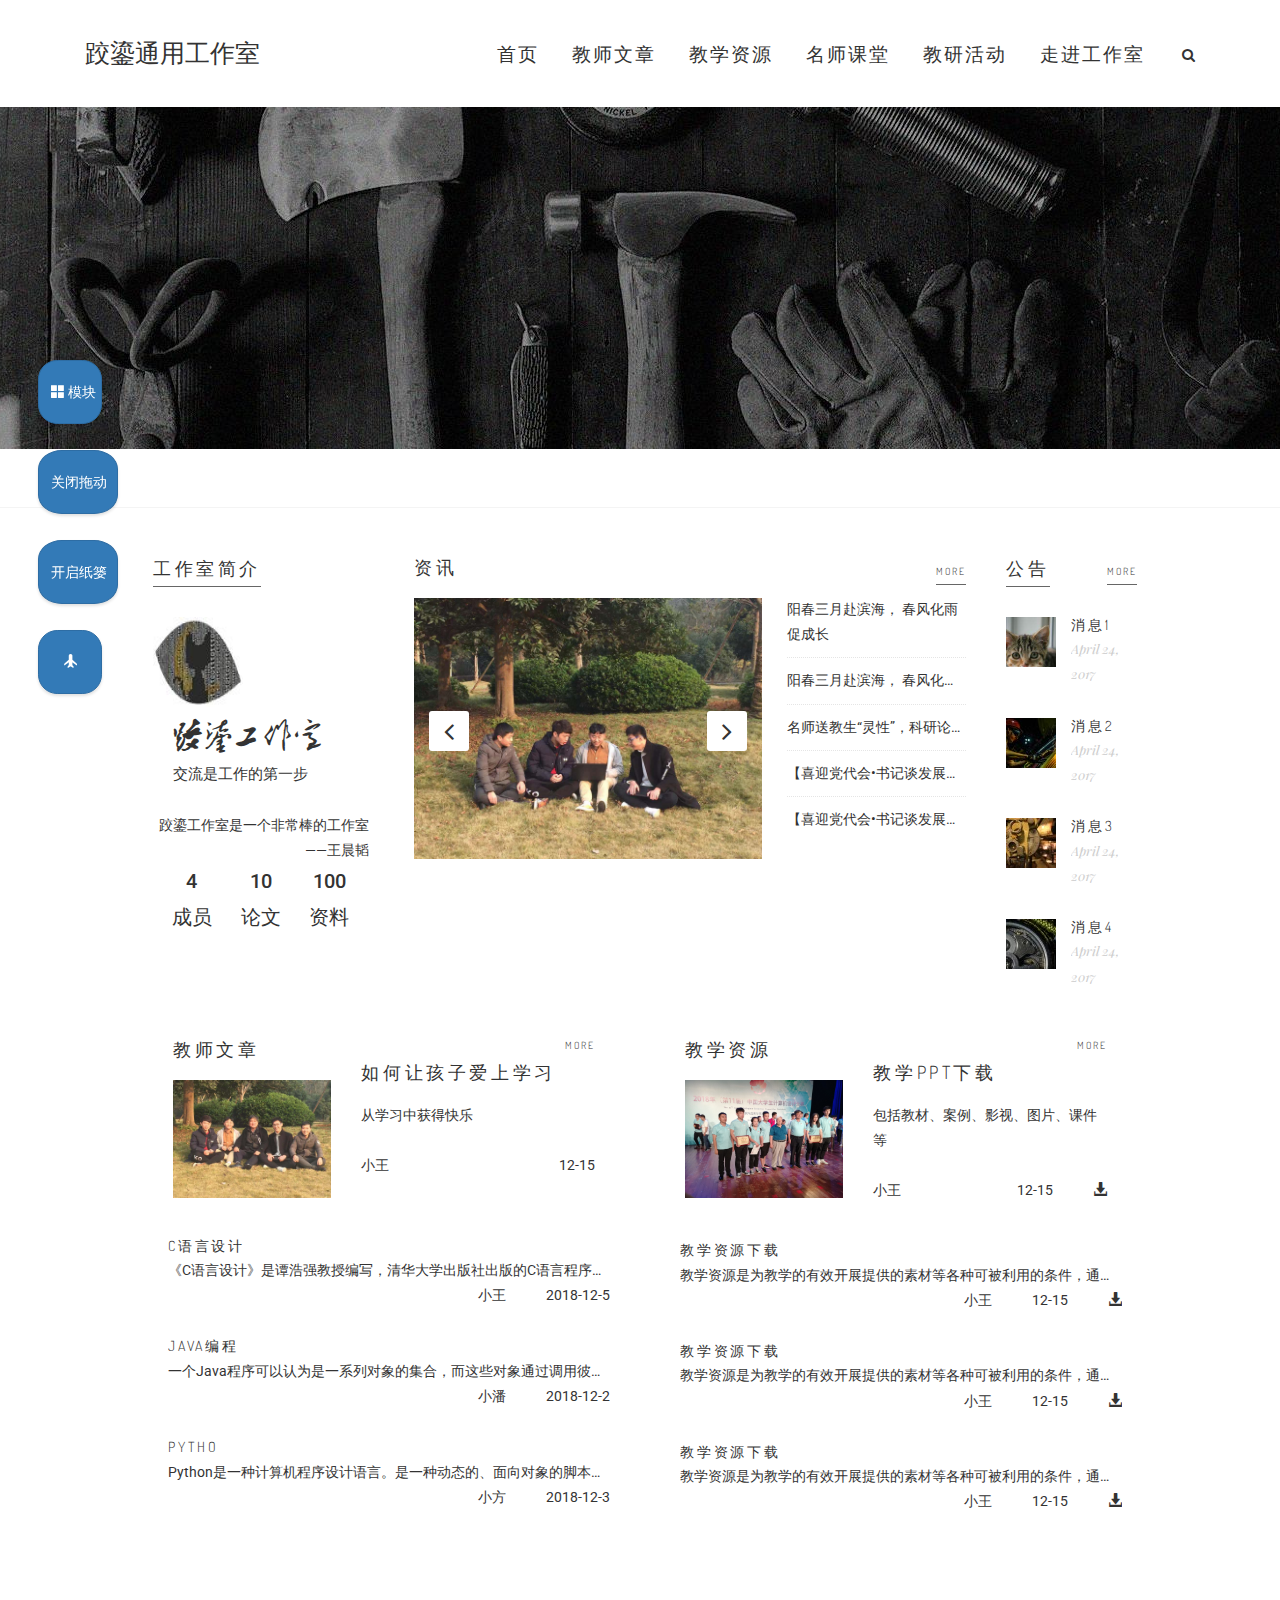
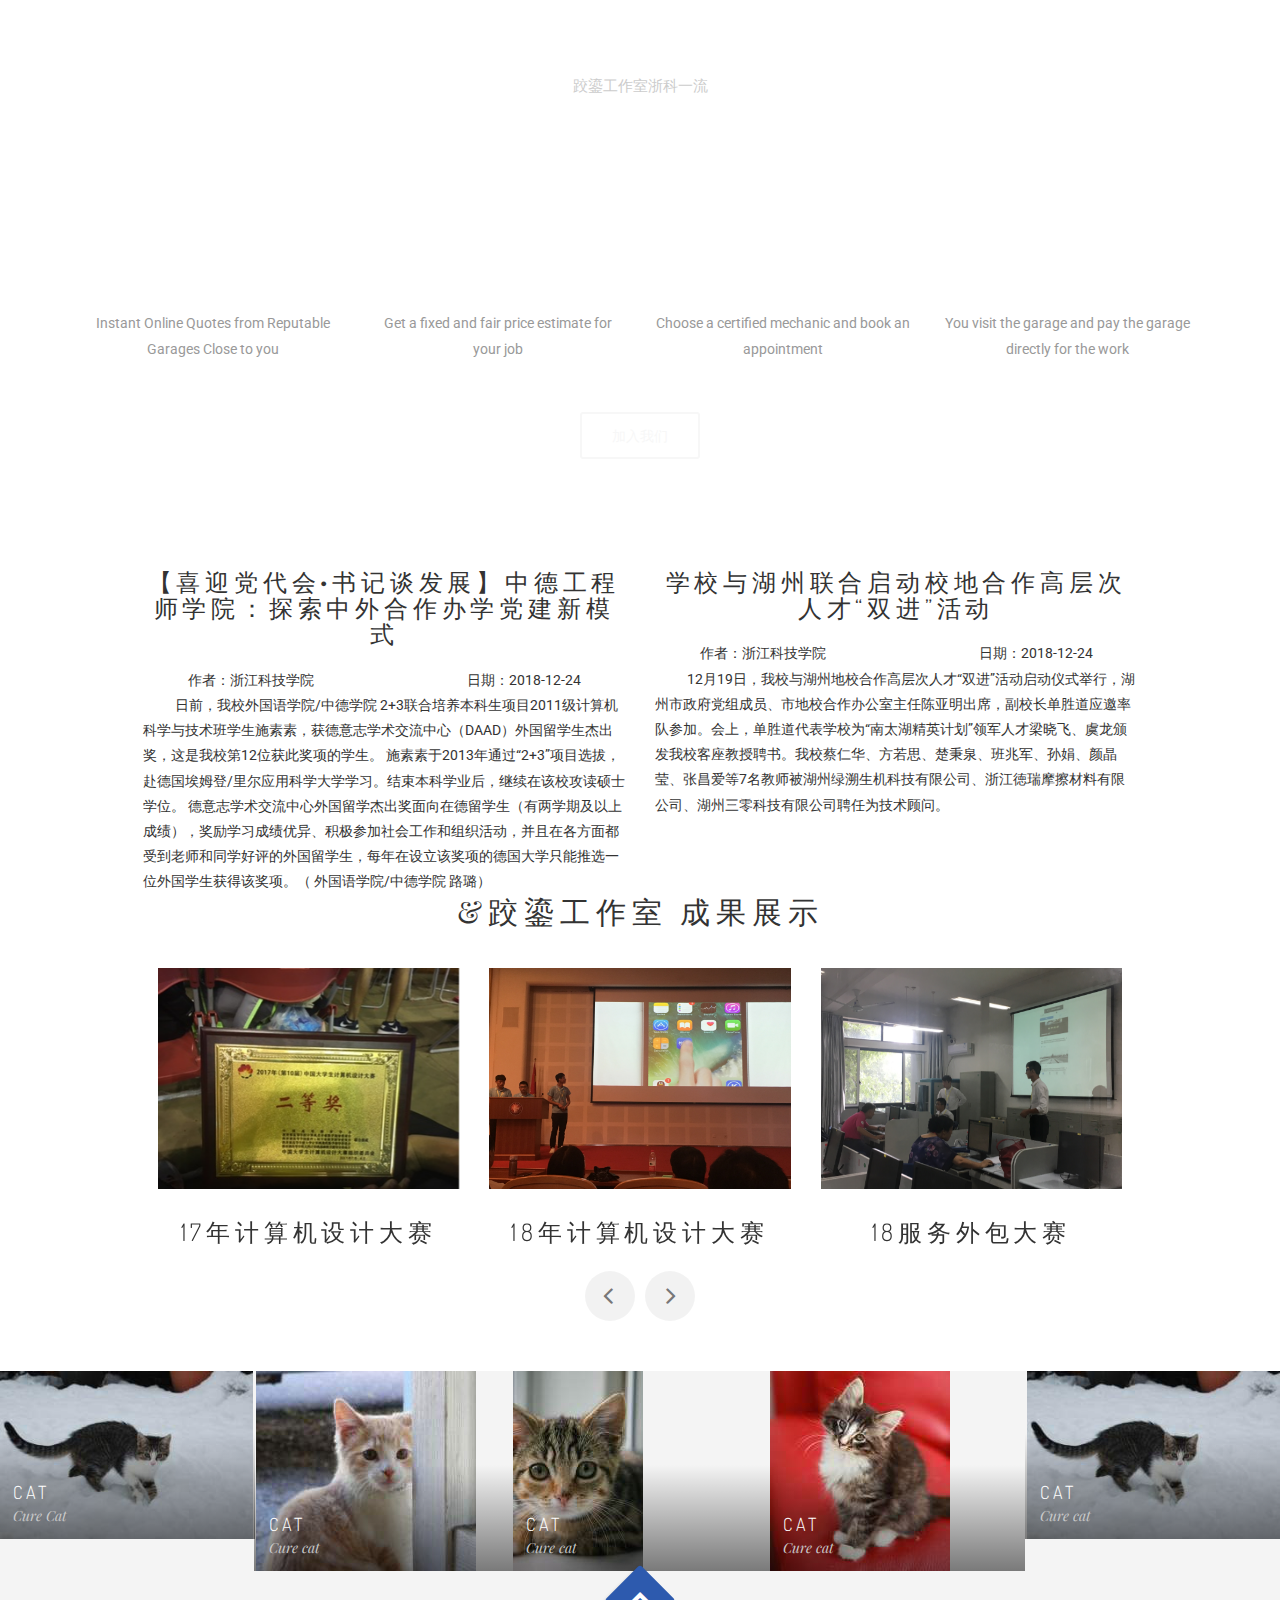
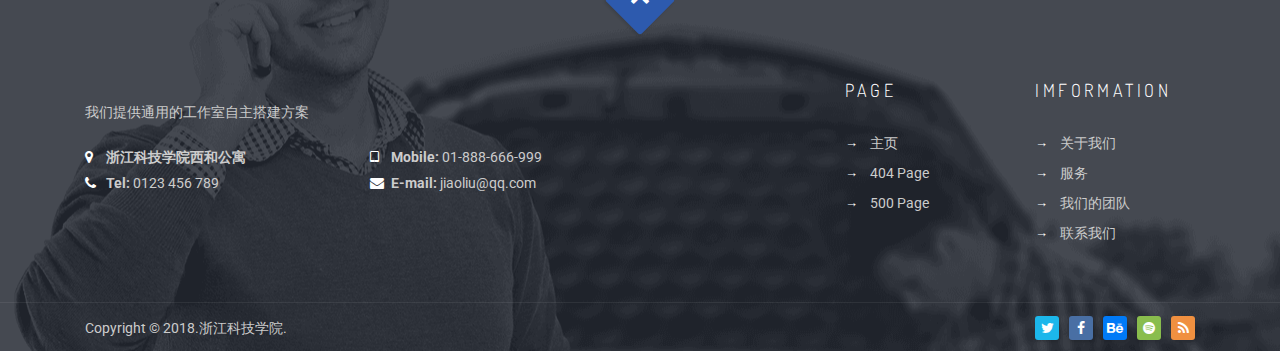
==== commit 545af9a0: "2018年12月26日 22:22:02" ====
--- a/index.html
+++ b/index.html
@@ -50,8 +50,8 @@
         <!-- Site-header -->
         <div id="site-header">
             <!-- Header -->
-            <header id="header" class="header clearfix">
-                <span class="edit glyphicon glyphicon-pencil display" style="top:1.5rem;right:2rem;">编辑</span>
+            <header id="header" class="header clearfix" style="display:block">
+                <!-- <span class="edit glyphicon glyphicon-pencil display" style="top:1.5rem;right:2rem;">编辑</span> -->
                 <div class="container">
                     <div class="row">
                         <div class="col-md-12">
@@ -116,14 +116,14 @@
                     <ul>
                         <li data-transition="random-static" data-slotamount="7" data-masterspeed="1000"
                             data-saveperformance="on">
-                            <img src="images/slides/slider_1.jpg" alt="slider-image" />
+                            <img src="images/slides/slider_1.jpg" alt="slider-image" id="img1" />
                             <div class="tp-caption sfl title-slide center" data-x="center" data-y="80" data-hoffset="0"
                                 data-voffset="-20" data-speed="1000" data-start="1000" data-easing="Power3.easeInOut">
-                                It's fucking coming~
+                                跤鎏通用工作室
                             </div>
                             <div class="tp-caption sfr title-slide1 center" data-x="center" data-y="130" data-speed="1000"
-                                data-start="1500" data-easing="Power3.easeInOut">
-                                关注615，性感肥宅在线跤鎏
+                                data-start="1500" data-easing="Power3.easeInOut" id="des1">
+                                我们提供通用的工作室建站方案
                             </div>
                             <div class="tp-caption sfl flat-button-slider" data-x="515" data-y="250" data-speed="800"
                                 data-start="1300" data-easing="Power3.easeInOut">
@@ -133,14 +133,14 @@
 
                         <li data-transition="random-static" data-slotamount="7" data-masterspeed="1000"
                             data-saveperformance="on">
-                            <img src="images/slides/slider_1.jpg" alt="slider-image" />
+                            <img src="images/slides/slider_1.jpg" alt="slider-image" id="img2" />
                             <div class="tp-caption sfl title-slide center" data-x="center" data-y="80" data-hoffset="0"
                                 data-voffset="-20" data-speed="1000" data-start="1000" data-easing="Power3.easeInOut">
-                                It's fucking coming~
+                                跤鎏通用工作室
                             </div>
                             <div class="tp-caption sfr title-slide1 center" data-x="center" data-y="130" data-speed="1000"
-                                data-start="1500" data-easing="Power3.easeInOut">
-                                关注615，性感肥宅在线跤鎏
+                                data-start="1500" data-easing="Power3.easeInOut" id="des2">
+                                我们提供通用的工作室建站方案
                             </div>
                             <div class="tp-caption sfl flat-button-slider" data-x="515" data-y="250" data-speed="800"
                                 data-start="1300" data-easing="Power3.easeInOut">
@@ -150,14 +150,14 @@
 
                         <li data-transition="random-static" data-slotamount="7" data-masterspeed="1000"
                             data-saveperformance="on">
-                            <img src="images/slides/slider_1.jpg" alt="slider-image" />
+                            <img src="images/slides/slider_1.jpg" alt="slider-image" id="img3" />
                             <div class="tp-caption sfl title-slide center" data-x="center" data-y="80" data-hoffset="0"
                                 data-voffset="-20" data-speed="1000" data-start="1000" data-easing="Power3.easeInOut">
-                                It's fucking coming~
+                                跤鎏通用工作室
                             </div>
                             <div class="tp-caption sfr title-slide1 center" data-x="center" data-y="130" data-speed="1000"
-                                data-start="1500" data-easing="Power3.easeInOut">
-                                关注615，性感肥宅在线跤鎏
+                                data-start="1500" data-easing="Power3.easeInOut" id="des3">
+                                我们提供通用的工作室建站方案
                             </div>
                             <div class="tp-caption sfl flat-button-slider" data-x="515" data-y="250" data-speed="800"
                                 data-start="1300" data-easing="Power3.easeInOut">
@@ -183,24 +183,31 @@
 
             </div> -->
             <!-- Services -->
-
+            <!-- 纸篓 -->
+            <div class="cols-lg-12 col-sm-12 col-md- 12 col-xs-12">
+                <div class="row ">
+                    <div class="col-xs-12 ">
+                        <div class="dropzone">
+                        </div>
+                    </div>
+                </div>
+            </div>
             <section class="flat-row services pad-bottom0px flat-bg-white">
                 <div class="container-fluid" style="width: 80%">
-
-                    <div class="row dad2" id="bg-contant">
-                        <div class="col-md-3">
+                    <div class="row dad-draggable" id="bg-contant">
+                        <div class="col-md-3 ">
                             <span class="edit glyphicon glyphicon-pencil display">编辑</span>
                             <div class="sidebar">
-                                <div class="widget widget-recentpost" style="margin-bottom:0">
+                                <div class="widget widget-recentpost draggable" style="margin-bottom:0">
                                     <h4 class="widget-title">工作室简介 </h4>
                                 </div><!-- /.widget-recentpost -->
-                                <img src="images/wang.PNG" class="avatar float-left ">
-                                <div class="float-left  owner"><em>王晨韬</em>
-                                    <p class="font-size-15">java搞基工程师</p>
+                                <img src="img/QQ图片20181224213518.jpg" class="avatar float-left ">
+                                <div class="float-left  owner"><em>跤鎏工作室</em>
+                                    <p class="font-size-15 maobi">交流是工作的第一步</p>
                                 </div>
                             </div>
                             <div class="owner-content">
-                                <p style="margin:0">跤鎏工作室是一个非常good的哲学工作室</p>
+                                <p style="margin:0">跤鎏工作室是一个非常棒的工作室</p>
                                 <p style="text-align: right">——王晨韬</p>
                             </div>
                             <div class="float-left text-center" style="width:100%;height: 70px;">
@@ -228,16 +235,14 @@
                         <div class="col-md-7">
                             <span class="edit glyphicon glyphicon-pencil display">编辑</span>
                             <div class="col-md-8">
-                                <h4 class="widget-title" style="margin-top:0">资讯 </h4>
+                                <h4 class="widget-title  draggable" style="margin-top:0">资讯 </h4>
                                 <div class="images-single-flexslider">
                                     <ul class="slides">
-                                        <li>
-                                            <a class="img-post popup-gallery" href="images/images-single/1.jpg"><img
-                                                    src="images/images-single/1.jpg" alt="image"></a>
+                                        <li style="overflow:hidden;height:267px;">
+                                            <a class="img-post popup-gallery" href="#"><img src="img/IMG_2054.JPG" alt="image"></a>
                                         </li>
-                                        <li>
-                                            <a class="img-post popup-gallery" href="images/images-single/2.jpg"><img
-                                                    src="images/images-single/2.jpg" alt="image"></a>
+                                        <li style="overflow:hidden;height:267px;">
+                                            <a class="img-post popup-gallery" href="#"><img src="img/IMG_1589.JPG" alt="image"></a>
                                         </li>
                                     </ul>
                                 </div><!-- /.images-single-flexslider -->
@@ -253,7 +258,7 @@
                                         </div>
                                         <ul>
                                             <li>
-                                                <a href="#">阳春三月赴滨海， 春风化雨促成长阳春三月赴滨海， 春风化雨促成长</a>
+                                                <a href="#">阳春三月赴滨海， 春风化雨促成长</a>
                                             </li>
                                             <li class="mylist">
                                                 <a href="#">阳春三月赴滨海， 春风化雨促成长</a>
@@ -262,10 +267,10 @@
                                                 <a href=#>名师送教生“灵性”，科研论坛享“热点”</a>
                                             </li>
                                             <li class="mylist">
-                                                <a href="#">名师送教生“灵性”，科研论坛享“热点”</a>
+                                                <a href="#">【喜迎党代会•书记谈发展】中德工程师学院：探索中外合作办学党建新模式</a>
                                             </li>
                                             <li class="mylist">
-                                                <a href="#">名师送教生“灵性”，科研论坛享“热点”</a>
+                                                <a href="#">【喜迎党代会•书记谈发展】中德工程师学院：探索中外合作办学党建新模式</a>
                                             </li>
                                         </ul>
                                     </div>
@@ -276,28 +281,28 @@
                             <span class="edit glyphicon glyphicon-pencil display">编辑</span>
                             <div class="sidebar">
                                 <div class="widget widget-recentpost">
-                                    <h4 class="widget-title">公告 </h4>
+                                    <h4 class="widget-title draggable">公告 </h4>
                                     <div class="float-right"><a href="#">
                                             <h4 class="widget-title" style="font-size:10px;">more</h4>
                                         </a></div>
                                     <ul class="recentpost">
                                         <li>
-                                            <div class="thumb entry">
+                                            <div class="thumb entry" style="overflow:hidden;height:50px;width: 50px">
                                                 <a href="#">
-                                                    <img src="images/blog/11.1.jpg" alt="image">
+                                                    <img src="img/6.jpg" alt="image">
                                                 </a>
 
                                             </div>
                                             <div class="text">
                                                 <h6>
-                                                    <a href="#">广告位招租</a>
+                                                    <a href="#">消息1</a>
                                                 </h6>
                                                 <span class="entry-time">April 24, 2017</span>
                                             </div>
                                         </li>
 
                                         <li>
-                                            <div class="thumb entry">
+                                            <div class="thumb entry" style="overflow:hidden;height:50px;width: 50px">
                                                 <a href="#">
                                                     <img src="images/blog/1.1.jpg" alt="image">
                                                 </a>
@@ -305,41 +310,41 @@
                                             </div>
                                             <div class="text">
                                                 <h6>
-                                                    <a href="#">肥宅在线打码</a>
+                                                    <a href="#">消息2</a>
                                                 </h6>
                                                 <span class="entry-time">April 24, 2017</span>
                                             </div>
                                         </li>
 
                                         <li>
-                                            <div class="thumb entry">
+                                            <div class="thumb entry" style="overflow:hidden;height:50px;width: 50px">
                                                 <a href="#">
                                                     <img src="images/blog/3.1.jpg" alt="image">
                                                 </a>
                                             </div>
                                             <div class="text">
                                                 <h6>
-                                                    <a href="#">俄的个神啊</a>
+                                                    <a href="#">消息3</a>
                                                 </h6>
                                                 <span class="entry-time">April 24, 2017</span>
                                             </div>
                                         </li>
 
                                         <li>
-                                            <div class="thumb entry">
+                                            <div class="thumb entry" style="overflow:hidden;height:50px;width: 50px">
                                                 <a href="#">
                                                     <img src="images/blog/2.1.jpg" alt="image">
                                                 </a>
                                             </div>
                                             <div class="text">
                                                 <h6>
-                                                    <a href="#">要死要死</a>
+                                                    <a href="#">消息4</a>
                                                 </h6>
                                                 <span class="entry-time">April 24, 2017</span>
                                             </div>
                                         </li>
                                     </ul><!-- /.recentpost -->
-                                </div><!-- /.widget-recentpost -->
+                                </div>
                             </div>
                         </div>
 
@@ -347,11 +352,11 @@
                             <span class="edit glyphicon glyphicon-pencil display">编辑</span>
                             <div class="col-md-12">
                                 <div class="col-md-5">
-                                    <h4 class="widget-title" style="margin-top:0">教师文章 </h4>
+                                    <h4 class="widget-title draggable" style="margin-top:0">教师文章 </h4>
                                     <div class="images-single-flexslider">
                                         <ul class="slides">
                                             <li>
-                                                <a class="img-post popup-gallery" href="#"><img src="images/images-single/1.jpg"
+                                                <a class="img-post popup-gallery" href="#"><img src="img/IMG_2055.JPG"
                                                         alt="image"></a>
                                             </li>
                                         </ul>
@@ -362,10 +367,9 @@
                                     <h4 class="widget-title float-right" style="font-size:10px;margin:0;"><a href="#">more</a></h4>
                                     <div class="flat-about-us">
                                         <h4>如何让孩子爱上学习</h4>
-                                        <p>We understand that our customers demand the highest quality repair with an
-                                            efficient
+                                        <p>从学习中获得快乐
                                         </p>
-                                        <p class="margin-top-25">王晨韬<span class="float-right">12-15</span></p>
+                                        <p class="margin-top-25">小王<span class="float-right">12-15</span></p>
                                     </div><!-- /.flat-about-us -->
                                 </div><!-- /.col-md-4 -->
                             </div>
@@ -377,39 +381,39 @@
 
                                                 <div class="text">
                                                     <h6>
-                                                        <a href="#">广告位招租</a>
+                                                        <a href="#">C语言设计</a>
                                                     </h6>
-                                                    <p class="mylist">这里是内容这里是内容这里是内容这里是内容这里是内容这里是内容内容这里是内容内容这里是内容内容这里是内容</p>
+                                                    <p class="mylist">《C语言设计》是谭浩强教授编写，清华大学出版社出版的C语言程序教程。第一版于1991年出版，第二版于1999年出版。</p>
                                                 </div>
                                                 <div class="maxwidth">
-                                                    <span class="float-right">April 24, 2017</span>
-                                                    <span class="float-right margin-right-40">王晨韬</span>
+                                                    <span class="float-right">2018-12-5</span>
+                                                    <span class="float-right margin-right-40">小王</span>
                                                 </div>
                                             </li>
                                             <li class="maxwidth">
 
                                                 <div class="text">
                                                     <h6>
-                                                        <a href="#">广告位招租</a>
+                                                        <a href="#">java编程</a>
                                                     </h6>
-                                                    <p class="mylist">这里是内容这里是内容这里是内容这里是内容这里是内容这里是内容内容这里是内容内容这里是内容内容这里是内容</p>
+                                                    <p class="mylist">一个Java程序可以认为是一系列对象的集合，而这些对象通过调用彼此的方法来协同工作。下面简要介绍下类、对象、方法和实例变量的概念。</p>
                                                 </div>
                                                 <div class="maxwidth">
-                                                    <span class="float-right">April 24, 2017</span>
-                                                    <span class="float-right margin-right-40">王晨韬</span>
+                                                    <span class="float-right">2018-12-2</span>
+                                                    <span class="float-right margin-right-40">小潘</span>
                                                 </div>
                                             </li>
                                             <li class="maxwidth">
 
                                                 <div class="text">
                                                     <h6>
-                                                        <a href="#">广告位招租</a>
+                                                        <a href="#">pytho</a>
                                                     </h6>
-                                                    <p class="mylist">这里是内容这里是内容这里是内容这里是内容这里是内容这里是内容内容这里是内容内容这里是内容内容这里是内容</p>
+                                                    <p class="mylist">Python是一种计算机程序设计语言。是一种动态的、面向对象的脚本语言，最初被设计用于编写自动化脚本(shell)，随着版本的不断更新和语言新功能的添加</p>
                                                 </div>
                                                 <div class="maxwidth">
-                                                    <span class="float-right">April 24, 2017</span>
-                                                    <span class="float-right margin-right-40">王晨韬</span>
+                                                    <span class="float-right">2018-12-3</span>
+                                                    <span class="float-right margin-right-40">小方</span>
                                                 </div>
                                             </li>
                                         </ul><!-- /.recentpost -->
@@ -422,11 +426,11 @@
                             <span class="edit glyphicon glyphicon-pencil display">编辑</span>
                             <div class="col-md-12">
                                 <div class="col-md-5">
-                                    <h4 class="widget-title" style="margin-top:0">教学资源 </h4>
+                                    <h4 class="widget-title draggable" style="margin-top:0">教学资源 </h4>
                                     <div class="images-single-flexslider">
                                         <ul class="slides">
                                             <li>
-                                                <a class="img-post popup-gallery" href="#"><img src="images/images-single/1.jpg"
+                                                <a class="img-post popup-gallery" href="#"><img src="img/IMG_1589.JPG"
                                                         alt="image"></a>
                                             </li>
                                         </ul>
@@ -436,11 +440,10 @@
                                 <div class="col-md-7">
                                     <h4 class="widget-title float-right" style="font-size:10px;margin:0;"><a href="#">more</a></h4>
                                     <div class="flat-about-us">
-                                        <h4>如何让孩子爱上学习.mp4</h4>
-                                        <p>We understand that our customers demand the highest quality repair with an
-                                            efficient
+                                        <h4>教学PPT下载</h4>
+                                        <p>包括教材、案例、影视、图片、课件等
                                         </p>
-                                        <p class="margin-top-25">王晨韬
+                                        <p class="margin-top-25">小王
                                             <a href="#" class="float-right"><span class="glyphicon glyphicon-download-alt"></span></a>
                                             <span class="float-right margin-right-40">12-15</span>
                                         </p>
@@ -454,40 +457,40 @@
                                             <li class="maxwidth">
                                                 <div class="text">
                                                     <h6>
-                                                        <a href="#">广告位招租</a>
+                                                        <a href="#">教学资源下载</a>
                                                     </h6>
-                                                    <p class="mylist">这里是内容这里是内容这里是内容这里是内容这里是内容这里是内容内容这里是内容内容这里是内容内容这里是内容</p>
+                                                    <p class="mylist">教学资源是为教学的有效开展提供的素材等各种可被利用的条件，通常包括教材、案例、影视、图片、课件等</p>
                                                 </div>
                                                 <div class="maxwidth">
                                                     <a href="#" class="float-right"><span class="glyphicon glyphicon-download-alt"></span></a>
                                                     <span class="float-right margin-right-40">12-15</span>
-                                                    <span class="float-right margin-right-40">王晨韬</span>
+                                                    <span class="float-right margin-right-40">小王</span>
                                                 </div>
                                             </li>
                                             <li class="maxwidth">
                                                 <div class="text">
                                                     <h6>
-                                                        <a href="#">广告位招租</a>
+                                                        <a href="#">教学资源下载</a>
                                                     </h6>
-                                                    <p class="mylist">这里是内容这里是内容这里是内容这里是内容这里是内容这里是内容内容这里是内容内容这里是内容内容这里是内容</p>
+                                                    <p class="mylist">教学资源是为教学的有效开展提供的素材等各种可被利用的条件，通常包括教材、案例、影视、图片、课件等</p>
                                                 </div>
                                                 <div class="maxwidth">
                                                     <a href="#" class="float-right"><span class="glyphicon glyphicon-download-alt"></span></a>
                                                     <span class="float-right margin-right-40">12-15</span>
-                                                    <span class="float-right margin-right-40">王晨韬</span>
+                                                    <span class="float-right margin-right-40">小王</span>
                                                 </div>
                                             </li>
                                             <li class="maxwidth">
                                                 <div class="text">
                                                     <h6>
-                                                        <a href="#">广告位招租</a>
+                                                        <a href="#">教学资源下载</a>
                                                     </h6>
-                                                    <p class="mylist">这里是内容这里是内容这里是内容这里是内容这里是内容这里是内容内容这里是内容内容这里是内容内容这里是内容</p>
+                                                    <p class="mylist">教学资源是为教学的有效开展提供的素材等各种可被利用的条件，通常包括教材、案例、影视、图片、课件等</p>
                                                 </div>
                                                 <div class="maxwidth">
                                                     <a href="#" class="float-right"><span class="glyphicon glyphicon-download-alt"></span></a>
                                                     <span class="float-right margin-right-40">12-15</span>
-                                                    <span class="float-right margin-right-40">王晨韬</span>
+                                                    <span class="float-right margin-right-40">小王</span>
                                                 </div>
                                             </li>
                                         </ul><!-- /.recentpost -->
@@ -496,10 +499,10 @@
                             </div>
                         </div>
                         <div class="col-md-12" style="width:140%;left:-20%;margin-bottom: 2.5rem;">
-                            <section class="flat-row parallax parallax1 pad-top70px pad-bottom70px dad">
+                            <section class="flat-row parallax parallax1 pad-top70px pad-bottom70px">
                                 <div class="container">
                                     <div class="row ">
-                                        <div class="col-md-6 col-md-offset-3">
+                                        <div class="col-md-6 col-md-offset-3 draggable">
                                             <div class="title-section style1">
                                                 <h2 class="title">welcome to join us</h2>
                                                 <p class="maobi font-size-15" style="color:#ccc;">跤鎏工作室浙科一流</p>
@@ -569,104 +572,82 @@
                         <div class="col-md-6">
                             <span class="edit glyphicon glyphicon-pencil display">编辑</span>
                             <div class="flat-text-content object text-center">
-                                <h3 class="title">WHY WE DO IT BETTER</h3>
-                                <div> <span style="margin-right:150px;">作者：</span> <span>日期：</span></div>
-                                <div class="content">
-                                    <p>Lorem Ipsum is simply dummy text of the printing and typesetting industry. Lorem
-                                        Ipsum has been the industry’s standard dummy text ever since the 1500s, when an
-                                        unknown printer took a galley of type and scrambled it to make a type specimen
-                                        book.</p>
-
-                                    <p>It has survived not only five centuries, but also the leap into electronic
-                                        typesetting, remaining essentially unchanged. It was popularised in the 1960s
-                                        with the release of Letraset sheets containing Lorem Ipsum passages, and more
-                                        recently with desktop publishing software like Aldus PageMaker including
-                                        versions of Lorem Ipsum.</p>
+                                <h3 class="title  draggable">【喜迎党代会•书记谈发展】中德工程师学院：探索中外合作办学党建新模式</h3>
+                                <div> <span style="margin-right:150px;">作者：浙江科技学院</span> <span>日期：2018-12-24</span></div>
+                                <div class="content text-intent" style="text-align: left">
+                                    日前，我校外国语学院/中德学院
+                                    2+3联合培养本科生项目2011级计算机科学与技术班学生施素素，获德意志学术交流中心（DAAD）外国留学生杰出奖，这是我校第12位获此奖项的学生。
+
+                                    施素素于2013年通过“2+3”项目选拔，赴德国埃姆登/里尔应用科学大学学习。结束本科学业后，继续在该校攻读硕士学位。
+
+                                    德意志学术交流中心外国留学杰出奖面向在德留学生（有两学期及以上成绩），奖励学习成绩优异、积极参加社会工作和组织活动，并且在各方面都受到老师和同学好评的外国留学生，每年在设立该奖项的德国大学只能推选一位外国学生获得该奖项。（
+                                    外国语学院/中德学院 路璐）
+
+
                                 </div>
                             </div><!-- /.text-content -->
                         </div>
                         <div class="col-md-6">
                             <span class="edit glyphicon glyphicon-pencil display">编辑</span>
                             <div class="flat-text-content object text-center">
-                                <h3 class="title">WHY WE DO IT BETTER</h3>
-                                <div> <span style="margin-right:150px;">作者：</span> <span>日期：</span></div>
-                                <div class="content">
-                                    <p>Lorem Ipsum is simply dummy text of the printing and typesetting industry. Lorem
-                                        Ipsum has been the industry’s standard dummy text ever since the 1500s, when an
-                                        unknown printer took a galley of type and scrambled it to make a type specimen
-                                        book.</p>
-
-                                    <p>It has survived not only five centuries, but also the leap into electronic
-                                        typesetting, remaining essentially unchanged. It was popularised in the 1960s
-                                        with the release of Letraset sheets containing Lorem Ipsum passages, and more
-                                        recently with desktop publishing software like Aldus PageMaker including
-                                        versions of Lorem Ipsum.</p>
+                                <h3 class="title  draggable">学校与湖州联合启动校地合作高层次人才“双进”活动</h3>
+                                <div> <span style="margin-right:150px;">作者：浙江科技学院</span> <span>日期：2018-12-24 </span></div>
+                                <div class="content text-intent" style="text-align: left">
+                                    12月19日，我校与湖州地校合作高层次人才“双进”活动启动仪式举行，湖州市政府党组成员、市地校合作办公室主任陈亚明出席，副校长单胜道应邀率队参加。会上，单胜道代表学校为“南太湖精英计划”领军人才梁晓飞、虞龙颁发我校客座教授聘书。我校蔡仁华、方若思、楚秉泉、班兆军、孙娟、颜晶莹、张昌爱等7名教师被湖州绿溯生机科技有限公司、浙江徳瑞摩擦材料有限公司、湖州三零科技有限公司聘任为技术顾问。
                                 </div>
                             </div><!-- /.text-content -->
                         </div>
                         <div class="col-md-12">
                             <span class="edit glyphicon glyphicon-pencil display">编辑</span>
                             <div class="col-md-6 col-md-offset-3">
-                                <div class="title-section">
-                                    <h2 class="title">跤鎏工作室 <span class="typo">&amp;</span>成果展示</h2>
+                                <div class="title-section  draggable">
+                                    <h2 class="title"><span class="typo">&amp;</span>跤鎏工作室 成果展示</h2>
                                 </div>
                             </div><!-- /.col-md-6 -->
 
                             <div class="col-md-12">
                                 <div class="blog-carousel-slider post-wrap">
                                     <article class="entry object">
-                                        <div class="feature-post ">
+                                        <div class="feature-post " style="height:221px;overflow:hidden">
                                             <a class="img-post" href="blog-single.html">
-                                                <img src="images/blog/11.jpg" alt="image">
+                                                <img src="img/IMG_0183.JPG" alt="image">
                                             </a>
                                         </div><!-- /.feature-post -->
-                                        <div class="main-post">
-                                            <h3 class="entry-title"><a href="blog-single.html">Fresh and Cool This
-                                                    Summer</a></h3>
+                                        <div class="main-post text-center">
+                                            <h3 class="entry-title"><a href="blog-single.html">17年计算机设计大赛</a></h3>
 
                                         </div><!-- /.main-post -->
                                     </article><!-- /.entry -->
 
                                     <article class="entry object">
-                                        <div class="feature-post ">
+                                        <div class="feature-post " style="height:221px;overflow:hidden">
                                             <a class="img-post" href="blog-single.html">
-                                                <img src="images/blog/1.4.jpg" alt="image">
+                                                <img src="img/IMG_1562.JPG" alt="image">
                                             </a>
                                         </div><!-- /.feature-post -->
-                                        <div class="main-post">
-                                            <h3 class="entry-title"><a href="blog-single.html">Steering You Right</a></h3>
+                                        <div class="main-post text-center">
+                                            <h3 class="entry-title"><a href="blog-single.html">18年计算机设计大赛</a></h3>
 
                                         </div><!-- /.main-post -->
                                     </article><!-- /.entry -->
 
                                     <article class="entry object">
-                                        <div class="feature-post ">
+                                        <div class="feature-post " style="height:221px;overflow:hidden">
                                             <a class="img-post" href="blog-single.html">
-                                                <img src="images/blog/3.jpg" alt="image">
+                                                <img src="img/IMG_1455.JPG" alt="image">
                                             </a>
                                         </div><!-- /.feature-post -->
-                                        <div class="main-post">
-                                            <h3 class="entry-title"><a href="blog-single.html">AnyCar is now IT in
-                                                    Envato!</a></h3>
+                                        <div class="main-post text-center">
+                                            <h3 class="entry-title"><a href="blog-single.html">18服务外包大赛</a></h3>
 
                                         </div><!-- /.main-post -->
                                     </article><!-- /.entry -->
 
-                                    <article class="entry object">
-                                        <div class="feature-post ">
-                                            <a class="img-post" href="blog-single.html">
-                                                <img src="images/blog/2.jpg" alt="image">
-                                            </a>
-                                        </div><!-- /.feature-post -->
-                                        <div class="main-post">
-                                            <h3 class="entry-title"><a href="blog-single.html">Get Your Bearings Right</a></h3>
-
-
-                                        </div><!-- /.main-post -->
-                                    </article><!-- /.entry -->
+
                                 </div><!-- /.blog-carousel-slider -->
                             </div>
                         </div><!-- /.col-md-12 -->
+
                     </div><!-- /.row -->
                 </div><!-- /.container -->
             </section><!-- /.flat-row -->
@@ -679,15 +660,15 @@
                             <div class="item-wrap ">
                                 <div class="project-thumb">
                                     <a href="gallery-grid.html">
-                                        <img src="images/gallery/ga1.jpg" alt="image">
+                                        <img src="img/1.jpg" alt="image">
                                     </a>
                                 </div>
                                 <div class="project-info">
                                     <h3 class="project-title">
-                                        <a href="gallery-detail.html">Red Car</a>
+                                        <a href="gallery-detail.html">cat</a>
                                     </h3>
                                     <ul class="project-categories">
-                                        <li><a href="gallery-detail.html">Car Wash</a></li>
+                                        <li><a href="gallery-detail.html">Cure Cat</a></li>
                                     </ul>
                                 </div>
                             </div><!-- /.item-wrap -->
@@ -697,15 +678,15 @@
                             <div class="item-wrap">
                                 <div class="project-thumb">
                                     <a href="gallery-grid.html">
-                                        <img src="images/gallery/ga2.jpg" alt="image">
+                                        <img src="img/4.jpg" alt="image">
                                     </a>
                                 </div>
                                 <div class="project-info">
                                     <h3 class="project-title">
-                                        <a href="gallery-detail.html">Green Car</a>
+                                        <a href="gallery-detail.html">cat</a>
                                     </h3>
                                     <ul class="project-categories">
-                                        <li><a href="gallery-detail.html">Car Glassing</a></li>
+                                        <li><a href="gallery-detail.html">Cure cat</a></li>
                                     </ul>
                                 </div>
                             </div><!-- /.item-wrap -->
@@ -715,15 +696,15 @@
                             <div class="item-wrap">
                                 <div class="project-thumb">
                                     <a href="gallery-grid.html">
-                                        <img src="images/gallery/ga3.jpg" alt="image">
+                                        <img src="img/6.jpg" alt="image">
                                     </a>
                                 </div>
                                 <div class="project-info">
                                     <h3 class="project-title">
-                                        <a href="gallery-detail.html">Fire Car</a>
+                                        <a href="gallery-detail.html">cat</a>
                                     </h3>
                                     <ul class="project-categories">
-                                        <li><a href="gallery-detail.html">Car Polishing</a></li>
+                                        <li><a href="gallery-detail.html">Cure cat</a></li>
                                     </ul>
                                 </div>
                             </div><!-- /.item-wrap -->
@@ -733,15 +714,15 @@
                             <div class="item-wrap">
                                 <div class="project-thumb">
                                     <a href="gallery-grid.html">
-                                        <img src="images/gallery/ga4.jpg" alt="image">
+                                        <img src="img/5.jpg" alt="image">
                                     </a>
                                 </div>
                                 <div class="project-info">
                                     <h3 class="project-title">
-                                        <a href="gallery-detail.html">Cars 2017</a>
+                                        <a href="gallery-detail.html">cat</a>
                                     </h3>
                                     <ul class="project-categories">
-                                        <li><a href="gallery-detail.html">Car Glassing</a></li>
+                                        <li><a href="gallery-detail.html">Cure cat</a></li>
                                     </ul>
                                 </div>
                             </div><!-- /.item-wrap -->
@@ -751,31 +732,32 @@
                             <div class="item-wrap">
                                 <div class="project-thumb">
                                     <a href="gallery-grid.html">
-                                        <img src="images/gallery/ga5.jpg" alt="image">
+                                        <img src="img/1.jpg" alt="image">
                                     </a>
                                 </div>
                                 <div class="project-info">
                                     <h3 class="project-title">
-                                        <a href="gallery-detail.html">Cars 2017</a>
+                                        <a href="gallery-detail.html">cat</a>
                                     </h3>
                                     <ul class="project-categories">
-                                        <li><a href="gallery-detail.html">Car Glassing</a></li>
+                                        <li><a href="gallery-detail.html">Cure cat</a></li>
                                     </ul>
                                 </div>
                             </div><!-- /.item-wrap -->
                         </div><!-- /.project-item -->
                     </div><!-- /.project-wrap -->
                 </div><!-- /.flat-project -->
-            </section><!-- /.flat-row -->
+            </section>
 
             <!-- 模态框 -->
-            <button type="button" class="btn btn-primary mod-btn display" data-toggle="modal" data-target="#Modal"
+            <button type="button" class="btn btn-primary mod-btn display2" data-toggle="modal" data-target="#Modal"
                 data-whatever="@mdo" style="outline:0ch">
                 <span class="glyphicon glyphicon-th-large"></span>&nbsp;模块</button>
-            <button type="button" class="btn btn-primary mod-btn2 display" data-toggle="modal" data-target="#Modal2"
-                data-whatever="@fat" style="outline:0ch">
-                <span class="glyphicon glyphicon-leaf"></span>&nbsp;主题</button>
-            <button type="button" class="btn btn-primary mod-btn3 display" style="outline:0ch" id="toTop">
+            <button type="button" class="btn btn-primary mod-btn2 display2" style="outline:0ch;width:5rem" id="drag">
+                关闭拖动</button>
+            <button type="button" class="btn btn-primary mod-btn3 display2" style="outline:0ch;width:5rem" id="dragzone">
+                开启纸篓</button>
+            <button type="button" class="btn btn-primary mod-btn4 display2" style="outline:0ch" id="toTop">
                 <span class="glyphicon glyphicon-plane"></span>
             </button>
 
@@ -786,22 +768,22 @@
                             <div class="modal-header">
                                 <button type="button" class="close" data-dismiss="modal" aria-label="Close"><span
                                         aria-hidden="true">&times;</span></button>
-                                <h4 class="modal-title" id="exampleModalLabel">New message</h4>
+                                <h4 class="modal-title" id="exampleModalLabel">New model</h4>
                             </div>
                             <div class="modal-body">
                                 <form>
                                     <div>
                                         <!-- Nav tabs -->
-                                        <ul class="nav boder-bottom" role="tablist" style="  padding-bottom: 10px;">
+                                        <!-- <ul class="nav boder-bottom" role="tablist" style="  padding-bottom: 10px;">
                                             <li role="presentation" class="active"><a class="modbtn" href="#home"
                                                     aria-controls="home" role="tab" data-toggle="tab">新建模块</a></li>
                                             <li role="presentation"><a class="modbtn" href="#profile" aria-controls="profile"
                                                     role="tab" data-toggle="tab">模块管理</a></li>
-                                        </ul>
+                                        </ul> -->
 
                                         <!-- Tab panes -->
                                         <div class="tab-content">
-                                            <div role="tabpanel" class="tab-pane active" id="home" style="height:6.25rem;">
+                                            <div role="tabpanel" class="tab-pane active" style="height:6.25rem;">
                                                 <div class="modbox btn" data-toggle="modal" data-target="#imglist" id="piclist">
                                                     <div class="modpic glyphicon glyphicon-picture"></div>
                                                     <div class="modname">列表多图</div>
@@ -818,9 +800,9 @@
                                                     <div class="modpic glyphicon glyphicon-book"></div>
                                                     <div class="modname">单篇文章</div>
                                                 </div>
-                                                <div class="modbox btn">
+                                                <div class="modbox btn" id="addNotice">
                                                     <div class="modpic glyphicon glyphicon-facetime-video"></div>
-                                                    <div class="modname">在线视频</div>
+                                                    <div class="modname">公告栏</div>
                                                 </div>
                                             </div>
                                             <div role="tabpanel" class="tab-pane" id="profile">
@@ -983,7 +965,7 @@
 
                                         <!-- Tab panes -->
                                         <div class="tab-content">
-                                            <div role="tabpanel" class="tab-pane active" id="home" style="height:6.25rem;">
+                                            <div role="tabpanel" class="tab-pane active" style="height:6.25rem;">
 
                                             </div>
 
@@ -1012,7 +994,7 @@
                                 <form id="form-upimg" enctype="multipart/form-data">
                                     <div>
                                         <div class="tab-content">
-                                            <div role="tabpanel" class="tab-pane active" id="home">
+                                            <div role="tabpanel" class="tab-pane active">
                                                 <div style="width: 600px;">
                                                     <h6 style="margin-top:16px;;margin-left: 10px; float: left;margin-bottom: 0;">模块名称：</h6>
                                                     <input type="text" class="form-control" id="imglist-name"
@@ -1020,7 +1002,7 @@
                                                 </div>
 
                                             </div>
-                                            <div role="tabpanel" class="tab-pane active" id="home" style="min-height:6.25rem;">
+                                            <div role="tabpanel" class="tab-pane active" style="min-height:6.25rem;">
                                                 <h6 style="margin-top:10px;margin-left: 10px; ">上传图片：</h6>
                                                 <div style="width: 100%;">
                                                     <div id="showimg">
@@ -1035,7 +1017,7 @@
                                                     </div>
                                                 </div>
                                             </div>
-                                            <div role="tabpanel" class="tab-pane active" id="home" style="min-height:6.25rem;margin-top: 50px;">
+                                            <div role="tabpanel" class="tab-pane active" style="min-height:6.25rem;margin-top: 50px;">
                                                 <h6 style="margin-left: 10px;">选择图片：</h6>
                                                 <div class="imgbox">
                                                     <div class="picker">
@@ -1080,7 +1062,7 @@
                                 <form>
                                     <div>
                                         <div class="tab-content">
-                                            <div role="tabpanel" class="tab-pane active" id="home" style="min-height:6.25rem;">
+                                            <div role="tabpanel" class="tab-pane active" style="min-height:6.25rem;">
                                                 <h6 style="margin-top:0;margin-left: 10px; ">上传图片：</h6>
                                                 <div style="width: 100%;">
                                                     <div id="showimg">
@@ -1120,15 +1102,15 @@
                                 <form>
                                     <div>
                                         <div class="tab-content">
-                                            <div role="tabpanel" class="tab-pane active" id="home">
+                                            <div role="tabpanel" class="tab-pane active">
                                                 <div style="width: 600px;">
                                                     <h6 style="margin-top:16px;;margin-left: 10px; float: left;margin-bottom: 0;">模块名称：</h6>
-                                                    <input type="text" class="form-control" id="exampleInputName2"
+                                                    <input type="text" class="form-control" id="txtListName"
                                                         placeholder="Modular name" style="width:300px;">
                                                 </div>
 
                                             </div>
-                                            <div role="tabpanel" class="tab-pane active" id="home" style="min-height:6.25rem;">
+                                            <!-- <div role="tabpanel" class="tab-pane active"  style="min-height:6.25rem;">
                                                 <h6 style="margin-top:10px;margin-left: 10px; ">上传文档：</h6>
                                                 <div style="width: 100%;">
                                                     <div class="container kv-main" style="width: 850px;">
@@ -1143,10 +1125,10 @@
                                                         </form>
                                                     </div>
                                                 </div>
-                                            </div>
+                                            </div> -->
                                 </form>
-                                <form id="">
-                                    <div role="tabpanel" class="tab-pane active" id="home" style="min-height:6.25rem;">
+                                <!-- <form id="">
+                                    <div role="tabpanel" class="tab-pane active"  style="min-height:6.25rem;">
                                         <h6 style="margin-top:10px;margin-left: 10px; ">上传图片：</h6>
                                         <div style="width: 100%;">
                                             <div id="showimg">
@@ -1161,7 +1143,7 @@
                                             </div>
                                         </div>
                                     </div>
-                                    <div role="tabpanel" class="tab-pane active" id="home" style="min-height:6.25rem;margin-top: 50px;">
+                                    <div role="tabpanel" class="tab-pane active"  style="min-height:6.25rem;margin-top: 50px;">
                                         <h6 style="margin-left: 10px;">我的图片：</h6>
                                         <div class="imgbox">
                                             <div class="picker">
@@ -1179,12 +1161,12 @@
                                             </div>
                                         </div>
                                     </div>
-                                </form>
+                                </form> -->
                             </div>
                         </div>
                     </div>
                     <div class="modal-footer">
-                        <button type="button" class="btn btn-default" data-dismiss="modal">确定</button>
+                        <button type="button" class="btn btn-default" data-dismiss="modal" id="txtListAdd">确定</button>
                         <!-- <button type="button" class="btn btn-primary">保存</button> -->
                     </div>
                 </div>
@@ -1203,15 +1185,15 @@
                     <form>
                         <div>
                             <div class="tab-content">
-                                <div role="tabpanel" class="tab-pane active" id="home">
+                                <div role="tabpanel" class="tab-pane active">
                                     <div style="width: 600px;">
                                         <h6 style="margin-top:16px;;margin-left: 10px; float: left;margin-bottom: 0;">模块名称：</h6>
-                                        <input type="text" class="form-control" id="exampleInputName2" placeholder="Modular name"
+                                        <input type="text" class="form-control" id="downloadName" placeholder="Modular name"
                                             style="width:300px;">
                                     </div>
 
                                 </div>
-                                <div role="tabpanel" class="tab-pane active" id="home" style="min-height:6.25rem;">
+                                <!-- <div role="tabpanel" class="tab-pane active"  style="min-height:6.25rem;">
                                     <h6 style="margin-top:10px;margin-left: 10px; ">上传文件：</h6>
                                     <div style="width: 100%;">
                                         <div class="container kv-main" style="width: 850px;">
@@ -1226,14 +1208,14 @@
                                             </form>
                                         </div>
                                     </div>
-                                </div>
+                                </div> -->
 
                             </div>
                         </div>
                     </form>
                 </div>
                 <div class="modal-footer">
-                    <button type="button" class="btn btn-default" data-dismiss="modal">确定</button>
+                    <button type="button" class="btn btn-default" data-dismiss="modal" id="addDownload">确定</button>
                     <!-- <button type="button" class="btn btn-primary">保存</button> -->
                 </div>
             </div>
@@ -1249,26 +1231,26 @@
                     <h4 class="modal-title" id="">单篇文章</h4>
                 </div>
                 <div class="modal-body">
-                    <form>
+                    <form id="singleForm" enctype="multipart/form-data">
                         <div>
                             <div class="tab-content">
-                                <div role="tabpanel" class="tab-pane active" id="home">
+                                <div role="tabpanel" class="tab-pane active">
                                     <div style="width: 600px;">
                                         <h6 style="margin-top:16px;;margin-left: 10px; float: left;margin-bottom: 0;">模块名称：</h6>
-                                        <input type="text" class="form-control" id="exampleInputName2" placeholder="Modular name"
+                                        <input type="text" class="form-control" id="singleName" placeholder="Modular name"
                                             style="width:300px;">
                                     </div>
                                     <div style="width: 600px;">
                                         <h6 style="margin-top:16px;;margin-left: 10px; float: left;margin-bottom: 0;">文章标题：</h6>
-                                        <input type="text" class="form-control" id="exampleInputName2" placeholder="title"
+                                        <input type="text" class="form-control" id="singleTitle" placeholder="title"
                                             style="width:300px;">
                                     </div>
 
                                 </div>
-                                <div role="tabpanel" class="tab-pane active" id="home" style="min-height:6.25rem;">
+                                <div role="tabpanel" class="tab-pane active" style="min-height:6.25rem;">
                                     <h6 style="margin-top:10px;margin-left: 10px; ">编辑内容：</h6>
                                     <div style="width: 100%;">
-                                        <div id="editor">
+                                        <div id="editor" name="ed-content">
                                         </div>
                                     </div>
                                 </div>
@@ -1278,7 +1260,7 @@
                     </form>
                 </div>
                 <div class="modal-footer">
-                    <button type="button" class="btn btn-default" data-dismiss="modal">确定</button>
+                    <button type="button" class="btn btn-default" data-dismiss="modal" id="addSingleTxt">确定</button>
                     <!-- <button type="button" class="btn btn-primary">保存</button> -->
                 </div>
             </div>
@@ -1293,7 +1275,7 @@
                         <div class="textwidget">
                             <div class="footer-info">
                                 <p>
-                                    <img alt="AnyCar" src="images/logo1.png">
+                                    <!-- <img alt="AnyCar" src="images/logo1.png"> -->
                                 </p>
                                 <p>我们提供通用的工作室自主搭建方案</p>
                                 <div class="two-columns row">
@@ -1390,7 +1372,7 @@
     </div><!-- /.site-wrapper -->
     <!-- Javascript -->
     <script type="text/javascript" src="javascript/jquery.min.js"></script>
-    <!-- <script src="javascript/jquery.dad.js"></script> -->
+    <script src="javascript/jquery.dad.js"></script>
     <script type="text/javascript" src="javascript/bootstrap.min.js"></script>
     <script type="text/javascript" src="javascript/owl.carousel.js"></script>
     <script type="text/javascript" src="javascript/jquery.flexslider-min.js"></script>
@@ -1407,148 +1389,15 @@
     <script type="text/javascript" src="javascript/jquery.themepunch.revolution.min.js"></script>
     <script type="text/javascript" src="javascript/slider.js"></script>
     <script type="text/javascript" src="myjs/updateimg.js"></script>
-    <script type="text/javascript" src="myjs/panpan.js"></script>
     <script type="text/javascript" src="myjs/image-picker.min.js"></script>
     <script type="text/javascript" src="myjs/fileinput.min.js"></script>
     <script type="text/javascript" src="myjs/wangEditor.min.js"></script>
     <script type="text/javascript" src="myjs/zujian.js"></script>
-    <script type="text/javascript">
-        // $(document).ready(function () {
-
-        //     //瀑布流布局
-        //     var container = $("select.image-picker.masonry").next("ul.thumbnails");
-
-        //     container.imagesLoaded(function () {
-        //         container.masonry({
-        //             itemSelector: "li"
-        //         });
-        //     });
-
-        // });
+    <script type="text/javascript" src="myjs/panpan.js"></script>
+    <script>
+
     </script>
-    <script type="text/javascript">
-        // $(function () {
-
-        //     //dad simple demo
-        //     $('.dad').dad();
-
-        //     //dad dropzone
-        //     var d = $('.dad2').dad();
-        //     d.addDropzone('.dropzone', function (e) {
-        //         e.remove();
-        //     });
-
-        //     //dad activate and deactivate
-        //     $('.act').on('click', function () {
-        //         $('.btndemo').not(this).removeClass('active');
-        //         $(this).addClass('active');
-        //         d.css('opacity', 1);
-        //         d.activate();
-        //     });
-
-        //     $('.deact').on('click', function () {
-        //         $('.btndemo').not(this).removeClass('active');
-        //         $(this).addClass('active');
-        //         d.css('opacity', 0.5);
-        //         d.deactivate();
-        //     });
-
-        //     $('.dad-draggable').dad({
-        //         draggable: '.draggable'
-        //     });
-
-
-
-        //     $("select.image-picker").imagepicker({
-        //         hide_select: false
-        //     });
-
-        //     $("select.image-picker.show-labels").imagepicker({
-        //         hide_select: false,
-        //         show_label: true
-        //     });
-
-        //     $("select.image-picker.limit_callback").imagepicker({
-        //         limit_reached: function () {
-        //             alert('We are full!')
-        //         },
-        //         hide_select: false
-        //     });
-
-        //     //瀑布流布局
-        //     var container = $("select.image-picker.masonry").next("ul.thumbnails");
-
-        //     container.imagesLoaded(function () {
-        //         container.masonry({
-        //             itemSelector: "li"
-        //         });
-        //     });
-
-        // });
-
-        // $('#exampleModal').on('show.bs.modal', function (event) {
-        //     var button = $(event.relatedTarget) // Button that triggered the modal
-        //     var recipient = button.data('whatever') // Extract info from data-* attributes
-        //     // If necessary, you could initiate an AJAX request here (and then do the updating in a callback).
-        //     // Update the modal's content. We'll use jQuery here, but you could use a data binding library or other methods instead.
-        //     var modal = $(this)
-        //     modal.find('.modal-title').text('New message to ' + recipient)
-        //     modal.find('.modal-body input').val(recipient)
-        // })
-    </script>
-    <!-- 返回顶部 -->
-    <script type="text/javascript">
-        // $('#toTop').click(function () {
-        //     $('body,html').animate({
-        //         scrollTop: 0
-        //     }, 1000);
-
-        // });
-
-
-        // $("#file-1").fileinput({
-        //     uploadUrl: '#', // you must set a valid URL here else you will get an error
-        //     allowedFileExtensions: ['txt', 'doc', 'docx'],
-        //     overwriteInitial: false,
-        //     maxFileSize: 1000,
-        //     maxFilesNum: 10,
-        //     slugCallback: function (filename) {
-        //         return filename.replace('(', '_').replace(']', '_');
-        //     }
-        // });
-
-        // $("#file-2").fileinput({
-        //     uploadUrl: '#', // you must set a valid URL here else you will get an error
-        //     overwriteInitial: false,
-        //     maxFileSize: 1000,
-        //     maxFilesNum: 10,
-        //     slugCallback: function (filename) {
-        //         return filename.replace('(', '_').replace(']', '_');
-        //     }
-        // });
-    </script>
-    <!-- <script type="text/javascript">
-        var E = window.wangEditor
-        var editor = new E('#editor')
-     
-        editor.create()
-    </script> -->
-
-    <!-- <script type=text/javascript>
-    $(document).ready(function(){
-        $("#firstpane .menu_body:eq(0)").show();
-        $("#firstpane p.menu_head").click(function(){
-            $(this).addClass("current").next("div.menu_body").slideToggle(300).siblings("div.menu_body").slideUp("slow");
-            $(this).siblings().removeClass("current");
-        });
-        $("#secondpane .menu_body:eq(0)").show();
-        $("#secondpane p.menu_head").mouseover(function(){
-            $(this).addClass("current").next("div.menu_body").slideDown(500).siblings("div.menu_body").slideUp("slow");
-            $(this).siblings().removeClass("current");
-        });
-        
-    });
-    </script> -->
+
 </body>
 
 </html>--- a/stylesheets/style.css
+++ b/stylesheets/style.css
@@ -70,7 +70,7 @@
 	}
 
 	article, aside, details, figcaption, figure, footer, header, hgroup, menu, nav, section { 
-		display: block;
+		display: inline-block;
 	}
 
 	ol, ul {
--- a/css/mycss.css
+++ b/css/mycss.css
@@ -23,7 +23,7 @@
 }
 
 .more {
-  margin-right: 64px;
+  margin-right: 4rem;
 }
 
 .mylist {
@@ -33,58 +33,60 @@
 }
 
 .margin-top-39 {
-  margin-top: 39px;
+  margin-top: 2.4375rem;
 }
 
 .margin-top-25 {
-  margin-top: 25px;
+  margin-top: 1.5625rem;
 }
 
 .margin-right-40 {
-  margin-right: 40px;
+  margin-right: 2.5rem;
 }
 
 .margin-right-20 {
-  margin-right: 20px;
+  margin-right: 1.25rem;
 }
 
 .font-size-10 {
-  font-size: 10px;
+  font-size: 0.625rem;
 }
 
 .font-size-15 {
-  font-size: 15px;
+  font-size: 0.9375rem;
 }
 
 .font-size-20 {
-  font-size: 20px;
+  font-size: 1.25rem;
 }
 
 .font-size-25 {
-  font-size: 25px;
+  font-size: 1.5625rem;
 }
 
 .avatar {
-  height: 90px;
-  width: 90px;
-  border-radius: 50%;
+  height: 5.625rem;
+  width: 5.625rem;
+  /* border-radius: 50%; */
 }
 
 .owner {
-  font-size: 30px;
-  margin-left: 20px;
-  font-family: 'maobi2'
+  font-size: 1.875rem;
+  margin-left: 1.25rem;
+  font-family: 'maobi2';
+  width: 9.375rem;
+  
 }
 
 .num {
-  width: 40px;
-  text-align: center;
-  float: left;
-  margin-left: 28.8px;
+  width: 2.5rem;
+  text-align: center;
+  float: left;
+  margin-left: 1.8rem;
 }
 
 .numa {
-  font-size: 20px;
+  font-size: 1.25rem;
   font-weight: 500;
 
 }
@@ -95,9 +97,9 @@
 }
 
 .owner-content {
-  margin-top: 25px;
-  float: left;
-  text-indent: 16px;
+  margin-top: 1.5625rem;
+  float: left;
+  text-indent: 1rem;
 }
 
 .maxwidth {
@@ -110,8 +112,8 @@
   top: 40%;
   z-index: 1000;
   border-radius: 30%;
-  height: 64px;
-  width: 64px;
+  height: 4rem;
+  width: 4rem;
   outline: 0ch;
 }
 
@@ -121,8 +123,8 @@
   top: 50%;
   z-index: 1000;
   border-radius: 30%;
-  height: 64px;
-  width: 64px;
+  height: 4rem;
+  width: 4rem;
 }
 
 .mod-btn3 {
@@ -131,57 +133,77 @@
   top: 60%;
   z-index: 1000;
   border-radius: 30%;
-  height: 64px;
-  width: 64px;
+  height: 4rem;
+  width: 4rem;
+}
+
+.mod-btn4 {
+  position: fixed;
+  left: 3%;
+  top: 70%;
+  z-index: 1000;
+  border-radius: 30%;
+  height: 4rem;
+  width: 4rem;
+}
+
+.mod-btn5 {
+  position: fixed;
+  left: 3%;
+  top: 80%;
+  z-index: 1000;
+  border-radius: 30%;
+  height: 4rem;
+  width: 4rem;
 }
 
 .modbtn {
-  width: 150px;
-  height: 50px;
-  text-align: center;
-  margin-left: 90px;
+  width: 9.375rem;
+  height: 3.125rem;
+  text-align: center;
+  margin-left: 5.625rem;
   float: left;
   border-radius: 5%;
-  /* border:1px solid #286090; */
+  /* border:0.0625rem solid #286090; */
   background-color: #286090;
-  font-size: 18px;
+  font-size: 1.125rem;
   color: white;
 }
 
 .boder-bottom {
-  border-block-end: 1px solid #ccc;
+  border-block-end: 0.0625rem solid #ccc;
 }
 
 .modbox {
-  height: 6.25rem;
-  width: 6.25rem;
-  text-align: center;
-  float: left;
-  margin-top: 0.9375rem;
-  margin-left: 0.625rem;
+  height: 100px;
+  width: 100px;
+  text-align: center;
+  float: left;
+  margin-top: 15px;
+  margin-left: 10px;
 }
 
 .modpic {
-  font-size: 3.125rem;
+  font-size: 50px;
 }
 
 .upimg {
   /* position: relative; */
   float: left;
-  width: 6.25rem;
-  height: 6.25rem;
-  border-radius: 0.3125rem;
+  width: 100px;
+  height: 100px;
+  border-radius: 5px;
   border: dashed #999999;
   background: url(../img/addimg.svg) no-repeat;
-  background-position: 2.0625rem;
-  margin-bottom: 0.625rem;
-  margin-left: 10px;
+  background-position: 33px;
+  margin-bottom: 10px;
+  margin-left: 0.625rem;
 }
 
 .upimg input {
   position: absolute;
-  width: 6.25rem;
-  height: 6.25rem;
+  width: 100px;
+  height: 100px;
   opacity: 0;
 }
 
@@ -191,37 +213,37 @@
 }
 
 #showui li {
-  width: 9.375rem;
-  height: 9.375rem;
+  width: 150px;
+  height: 150px;
   position: relative;
   overflow: hidden;
   display: inline-block;
-  margin-right: 0.3125rem;
+  margin-right: 5px;
 }
 
 #showui li img.showimg {
   position: absolute;
   text-align: center;
-  height: 80px;
-  width: 8.75rem;
+  height: 5rem;
+  width: 140px;
   z-index: 6;
 }
 
 .showdiv {
   position: absolute;
   z-index: 9;
-  bottom: 30px;
-  /* left: 5px; */
-  width: calc(100% - 0.625rem);
-  padding: 0.625rem;
+  bottom: 1.875rem;
+  /* left: 0.3125rem; */
+  width: calc(100% - 10px);
+  padding: 10px;
   display: flex;
   justify-content: space-around;
   background: rgba(0, 0, 0, .6);
 }
 
 .showdiv img {
-  width: 1.25rem;
-  height: 1.25rem;
+  width: 20px;
+  height: 20px;
   cursor: pointer;
 }
 
@@ -241,20 +263,20 @@
 }
 
 .imgbox {
-  margin-left: 0.625rem;
-  border: 1px #777 solid
+  margin-left: 10px;
+  border: 0.0625rem #777 solid
 }
 
 .maxwidth-80 {
-  max-width: 80px;
+  max-width: 5rem;
 }
 
 /* .imgbox ul li {
   position: relative;
   overflow: hidden;
   display: inline-block;
-  margin-right: 0.3125rem;
-  min-height: 12.5rem;
+  margin-right: 5px;
+  min-height: 200px;
 } */
 
 /* thumbnails */
@@ -263,19 +285,19 @@
   list-style-image: none;
   list-style-position: outside;
   list-style-type: none;
-  padding: 0px;
-  margin: 0px;
+  padding: 0rem;
+  margin: 0rem;
 }
 
 ul.thumbnails.image_picker_selector li {
-  margin: 0px 12px 12px 0px;
+  margin: 0rem 0.75rem 0.75rem 0rem;
   float: left;
 }
 
 ul.thumbnails.image_picker_selector li .thumbnail {
-  padding: 6px;
-  border: 1px solid #dddddd;
-  max-width: 150px;
+  padding: 0.375rem;
+  border: 0.0625rem solid #dddddd;
+  max-width: 9.375rem;
 }
 
 ul.thumbnails.image_picker_selector li .thumbnail.selected {
@@ -283,19 +305,19 @@
 }
 
 .menu_list {
-  /* margin: 10px auto; */
+  /* margin: 0.625rem auto; */
   width: 100%;
 }
 
 .menu_head {
   width: 100%;
-  height: 47px;
-  line-height: 47px;
-  padding-left: 38px;
-  font-size: 14px;
+  height: 2.9375rem;
+  line-height: 2.9375rem;
+  padding-left: 2.375rem;
+  font-size: 0.875rem;
   color: #525252;
   cursor: pointer;
-  border: 1px solid #e1e1e1;
+  border: 0.0625rem solid #e1e1e1;
   position: relative;
   font-weight: bold;
   background: #f1f1f1 url(../img/pro_left.png) center right no-repeat;
@@ -310,22 +332,22 @@
   width: 100%;
   height: auto;
   overflow: hidden;
-  line-height: 38px;
-  border-left: 1px solid #e1e1e1;
+  line-height: 2.375rem;
+  border-left: 0.0625rem solid #e1e1e1;
   backguound: #fff;
-  border-right: 1px solid #e1e1e1;
+  border-right: 0.0625rem solid #e1e1e1;
 }
 
 .menu_body a {
   display: block;
-  width: 223px;
-  height: 38px;
-  line-height: 38px;
-  padding-left: 38px;
+  width: 13.9375rem;
+  height: 2.375rem;
+  line-height: 2.375rem;
+  padding-left: 2.375rem;
   color: #777777;
   background: #fff;
   text-decoration: none;
-  border-bottom: 1px solid #e1e1e1;
+  border-bottom: 0.0625rem solid #e1e1e1;
 }
 
 .menu_body a:hover {
@@ -336,6 +358,39 @@
   position: absolute;
   cursor: pointer;
   z-index: 1000;
-  top: -2rem;
+  top: -32px;
   right: 0;
-}+}
+
+.text-intent {
+  text-indent: 32px;
+}
+
+.dropzone::before {
+  -webkit-transition: 0.5s ease-in-out;
+  -moz-transition: 0.5s ease-in-out;
+  -ms-transition: 0.5s ease-in-out;
+  -o-transition: 0.5s ease-in-out;
+  transition: 0.5s ease-in-out;
+  content: "移动到此处删除";
+  line-height: 260px;
+  text-align: center;
+  width: 100%;
+  display: block;
+  font-size: 26px;
+}
+.dropzone {
+  border: 4px dashed #639BF6;
+  color: #639BF6;
+  min-height: 260px;
+  -webkit-transition: 0.5s ease-in-out;
+  -moz-transition: 0.5s ease-in-out;
+  -ms-transition: 0.5s ease-in-out;
+  -o-transition: 0.5s ease-in-out;
+  transition: 0.5s ease-in-out;
+  opacity: 0.3
+}
+
+.dropzone.active {
+  opacity: 1;
+}
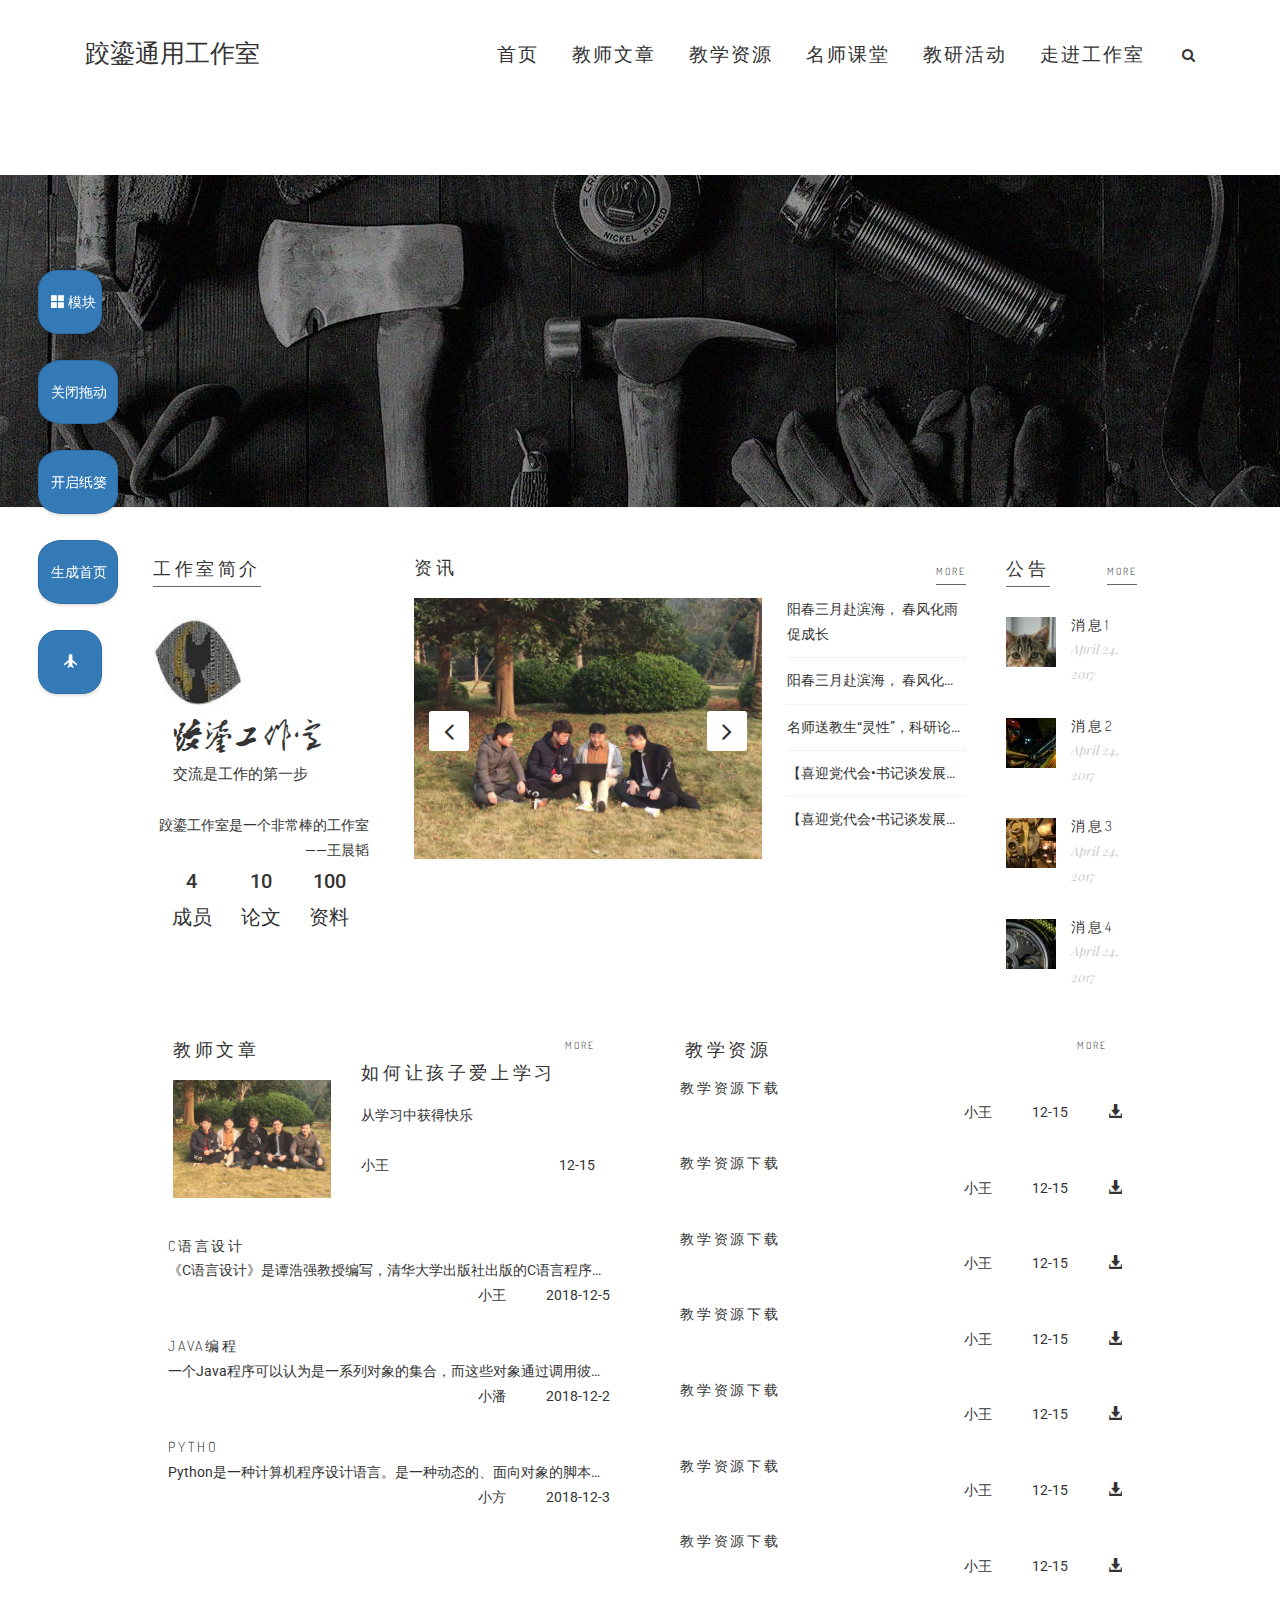
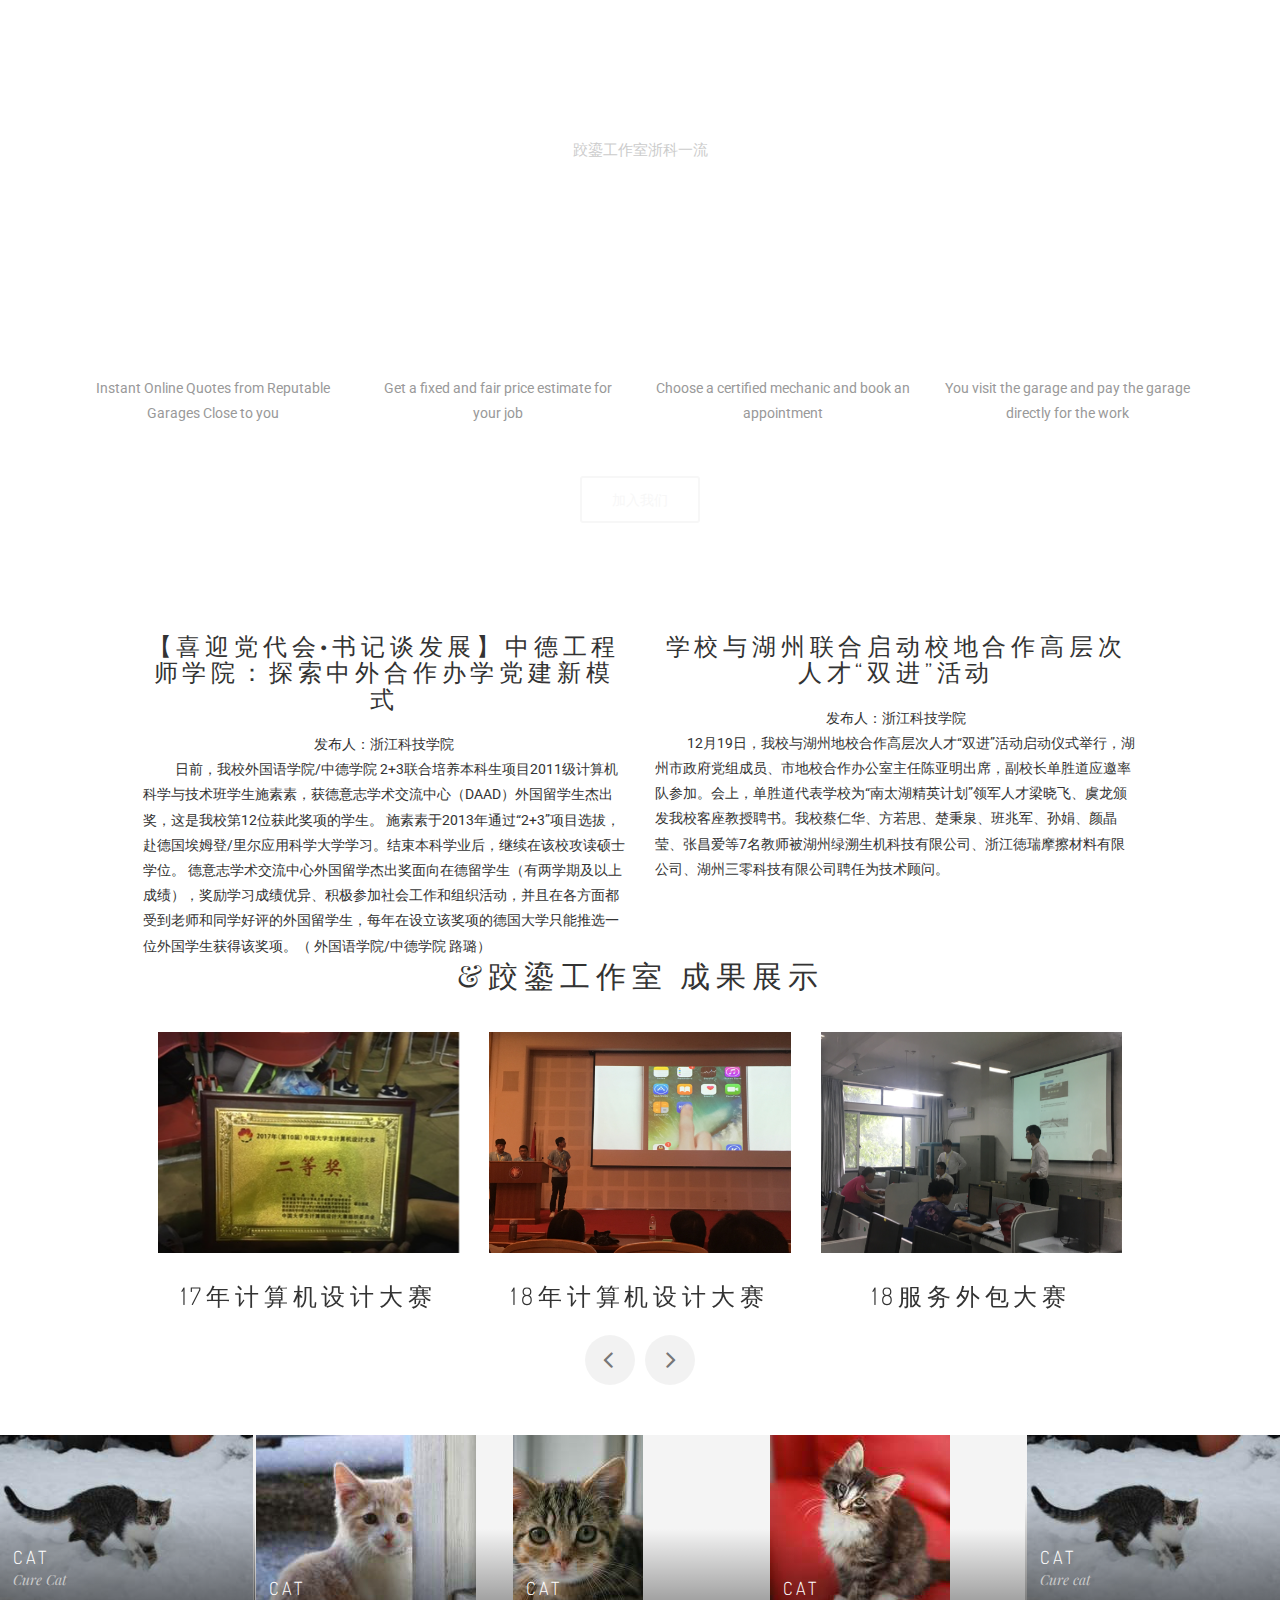
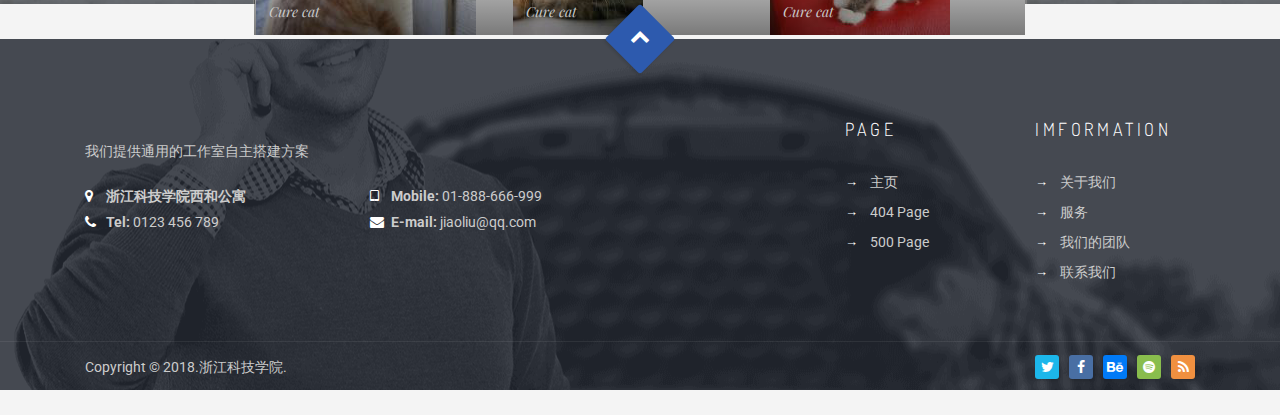
==== commit 94b348a4: "2018年12月29日 09:48:46" ====
--- a/index.html
+++ b/index.html
@@ -38,139 +38,139 @@
     <link rel="stylesheet" type="text/css" href="css/fileinput.min.css">
 </head>
 
-<body class="header-sticky">
-    <section class="loading-overlay">
-        <div class="Loading-Page">
-            <h2 class="loader">Loading...</h2>
-        </div>
-    </section>
-
-    <div id="site-wrapper">
-
-        <!-- Site-header -->
-        <div id="site-header">
-            <!-- Header -->
-            <header id="header" class="header clearfix" style="display:block">
-                <!-- <span class="edit glyphicon glyphicon-pencil display" style="top:1.5rem;right:2rem;">编辑</span> -->
-                <div class="container">
-                    <div class="row">
-                        <div class="col-md-12">
-                            <div class="header-wrap clearfix">
-                                <div id="logo" class="logo">
-                                    <div id="logo" class="logo maobi font-size-25">
-                                        跤鎏通用工作室
+<body class="header-sticky" style="padding-right: 0">
+        <section class="loading-overlay">
+            <div class="Loading-Page">
+                <h2 class="loader">Loading...</h2>
+            </div>
+        </section>
+
+        <div id="site-wrapper">
+
+            <!-- Site-header -->
+            <div id="site-header">
+                <!-- Header -->
+                <header id="header" class="header clearfix" style="display:block">
+                    <!-- <span class="edit glyphicon glyphicon-pencil display" style="top:1.5rem;right:2rem;">编辑</span> -->
+                    <div class="container">
+                        <div class="row">
+                            <div class="col-md-12">
+                                <div class="header-wrap clearfix">
+                                    <div id="logo" class="logo">
+                                        <div id="logo" class="logo maobi font-size-25">
+                                            跤鎏通用工作室
+                                        </div><!-- /.logo -->
                                     </div><!-- /.logo -->
-                                </div><!-- /.logo -->
-                                <div class="nav-wrap">
-                                    <div class="btn-menu"></div><!-- //mobile menu button -->
-                                    <nav id="mainnav" class="mainnav">
-                                        <ul class="menu">
-                                            <li><a href="index.html">首页</a></li>
-                                            <li><a href="#">教师文章</a>
-                                                <ul class="submenu">
-                                                    <li><a href="#">讲义</a></li>
-                                                    <li><a href="#">上课笔记</a></li>
-                                                </ul><!-- /.submenu -->
-                                            </li>
-                                            <li><a href="#">教学资源</a>
-
-                                                <ul class="submenu">
-                                                    <li><a href="#">PPT下载</a></li>
-                                                </ul><!-- /.submenu -->
-                                            </li>
-                                            <li><a href="#">名师课堂</a>
-                                                <ul class="submenu">
-                                                    <li><a href="#">公开课</a></li>
-                                                    <li><a href="#">培训讲座</a></li>
-                                                    <li><a href="#">微课</a></li>
-                                                </ul><!-- /.submenu -->
-                                            </li>
-                                            <li><a href="#">教研活动</a></li>
-                                            <li><a href="#">走进工作室 </a></li>
-                                        </ul><!-- /.menu -->
-                                    </nav><!-- /.mainnav -->
-                                    <ul class="menu-extra">
-                                        <li id="s" class="search-box">
-                                            <a href="#search" class="flat-search"><i class="fa fa-search"></i></a>
-                                            <div class="submenu top-search">
-                                                <div class="widget widget_search">
-                                                    <form class="search-form">
-                                                        <input type="search" class="search-field" placeholder="Search …">
-                                                        <input type="submit" class="search-submit">
-                                                    </form>
-                                                </div>
-                                            </div>
-                                        </li><!-- /.search-box -->
-                                    </ul> <!-- /.menu-extra -->
-                                </div><!-- /.nav-wrap -->
-
-                            </div><!-- /.header-wrap -->
-                        </div>
-                    </div> <!-- /.row -->
-                </div> <!--  /.container -->
-            </header><!-- /.header -->
-
-            <!-- Slider -->
-            <div class="tp-banner-container">
-                <div class="tp-banner">
-                    <ul>
-                        <li data-transition="random-static" data-slotamount="7" data-masterspeed="1000"
-                            data-saveperformance="on">
-                            <img src="images/slides/slider_1.jpg" alt="slider-image" id="img1" />
-                            <div class="tp-caption sfl title-slide center" data-x="center" data-y="80" data-hoffset="0"
-                                data-voffset="-20" data-speed="1000" data-start="1000" data-easing="Power3.easeInOut">
-                                跤鎏通用工作室
-                            </div>
-                            <div class="tp-caption sfr title-slide1 center" data-x="center" data-y="130" data-speed="1000"
-                                data-start="1500" data-easing="Power3.easeInOut" id="des1">
-                                我们提供通用的工作室建站方案
-                            </div>
-                            <div class="tp-caption sfl flat-button-slider" data-x="515" data-y="250" data-speed="800"
-                                data-start="1300" data-easing="Power3.easeInOut">
-                                <a href="#" class="button-slider">Read More</a>
-                            </div>
-                        </li>
-
-                        <li data-transition="random-static" data-slotamount="7" data-masterspeed="1000"
-                            data-saveperformance="on">
-                            <img src="images/slides/slider_1.jpg" alt="slider-image" id="img2" />
-                            <div class="tp-caption sfl title-slide center" data-x="center" data-y="80" data-hoffset="0"
-                                data-voffset="-20" data-speed="1000" data-start="1000" data-easing="Power3.easeInOut">
-                                跤鎏通用工作室
-                            </div>
-                            <div class="tp-caption sfr title-slide1 center" data-x="center" data-y="130" data-speed="1000"
-                                data-start="1500" data-easing="Power3.easeInOut" id="des2">
-                                我们提供通用的工作室建站方案
-                            </div>
-                            <div class="tp-caption sfl flat-button-slider" data-x="515" data-y="250" data-speed="800"
-                                data-start="1300" data-easing="Power3.easeInOut">
-                                <a href="#" class="button-slider">Read More</a>
-                            </div>
-                        </li>
-
-                        <li data-transition="random-static" data-slotamount="7" data-masterspeed="1000"
-                            data-saveperformance="on">
-                            <img src="images/slides/slider_1.jpg" alt="slider-image" id="img3" />
-                            <div class="tp-caption sfl title-slide center" data-x="center" data-y="80" data-hoffset="0"
-                                data-voffset="-20" data-speed="1000" data-start="1000" data-easing="Power3.easeInOut">
-                                跤鎏通用工作室
-                            </div>
-                            <div class="tp-caption sfr title-slide1 center" data-x="center" data-y="130" data-speed="1000"
-                                data-start="1500" data-easing="Power3.easeInOut" id="des3">
-                                我们提供通用的工作室建站方案
-                            </div>
-                            <div class="tp-caption sfl flat-button-slider" data-x="515" data-y="250" data-speed="800"
-                                data-start="1300" data-easing="Power3.easeInOut">
-                                <a href="#" class="button-slider">Read More</a>
-                            </div>
-                        </li>
-                    </ul>
+                                    <div class="nav-wrap">
+                                        <div class="btn-menu"></div><!-- //mobile menu button -->
+                                        <nav id="mainnav" class="mainnav">
+                                            <ul class="menu">
+                                                <li><a href="index.html">首页</a></li>
+                                                <li><a href="#">教师文章</a>
+                                                    <ul class="submenu">
+                                                        <li><a href="#">讲义</a></li>
+                                                        <li><a href="#">上课笔记</a></li>
+                                                    </ul><!-- /.submenu -->
+                                                </li>
+                                                <li><a href="#">教学资源</a>
+
+                                                    <ul class="submenu">
+                                                        <li><a href="#">PPT下载</a></li>
+                                                    </ul><!-- /.submenu -->
+                                                </li>
+                                                <li><a href="#">名师课堂</a>
+                                                    <ul class="submenu">
+                                                        <li><a href="#">公开课</a></li>
+                                                        <li><a href="#">培训讲座</a></li>
+                                                        <li><a href="#">微课</a></li>
+                                                    </ul><!-- /.submenu -->
+                                                </li>
+                                                <li><a href="#">教研活动</a></li>
+                                                <li><a href="#">走进工作室 </a></li>
+                                            </ul><!-- /.menu -->
+                                        </nav><!-- /.mainnav -->
+                                        <ul class="menu-extra">
+                                            <li id="s" class="search-box">
+                                                <a href="#search" class="flat-search"><i class="fa fa-search"></i></a>
+                                                <div class="submenu top-search">
+                                                    <div class="widget widget_search">
+                                                        <form class="search-form">
+                                                            <input type="search" class="search-field" placeholder="Search …">
+                                                            <input type="submit" class="search-submit">
+                                                        </form>
+                                                    </div>
+                                                </div>
+                                            </li><!-- /.search-box -->
+                                        </ul> <!-- /.menu-extra -->
+                                    </div><!-- /.nav-wrap -->
+
+                                </div><!-- /.header-wrap -->
+                            </div>
+                        </div> <!-- /.row -->
+                    </div> <!--  /.container -->
+                </header><!-- /.header -->
+
+                <!-- Slider -->
+                <div class="tp-banner-container">
+                    <div class="tp-banner">
+                        <ul>
+                            <li data-transition="random-static" data-slotamount="7" data-masterspeed="1000"
+                                data-saveperformance="on">
+                                <img src="images/slides/slider_1.jpg" alt="slider-image" id="img1" />
+                                <div class="tp-caption sfl title-slide center" data-x="center" data-y="80" data-hoffset="0"
+                                    data-voffset="-20" data-speed="1000" data-start="1000" data-easing="Power3.easeInOut">
+                                    跤鎏通用工作室
+                                </div>
+                                <div class="tp-caption sfr title-slide1 center" data-x="center" data-y="130" data-speed="1000"
+                                    data-start="1500" data-easing="Power3.easeInOut" id="des1">
+                                    我们提供通用的工作室建站方案
+                                </div>
+                                <div class="tp-caption sfl flat-button-slider" data-x="515" data-y="250" data-speed="800"
+                                    data-start="1300" data-easing="Power3.easeInOut">
+                                    <a href="#" class="button-slider">Read More</a>
+                                </div>
+                            </li>
+
+                            <li data-transition="random-static" data-slotamount="7" data-masterspeed="1000"
+                                data-saveperformance="on">
+                                <img src="images/slides/slider_1.jpg" alt="slider-image" id="img2" />
+                                <div class="tp-caption sfl title-slide center" data-x="center" data-y="80" data-hoffset="0"
+                                    data-voffset="-20" data-speed="1000" data-start="1000" data-easing="Power3.easeInOut">
+                                    跤鎏通用工作室
+                                </div>
+                                <div class="tp-caption sfr title-slide1 center" data-x="center" data-y="130" data-speed="1000"
+                                    data-start="1500" data-easing="Power3.easeInOut" id="des2">
+                                    我们提供通用的工作室建站方案
+                                </div>
+                                <div class="tp-caption sfl flat-button-slider" data-x="515" data-y="250" data-speed="800"
+                                    data-start="1300" data-easing="Power3.easeInOut">
+                                    <a href="#" class="button-slider">Read More</a>
+                                </div>
+                            </li>
+
+                            <li data-transition="random-static" data-slotamount="7" data-masterspeed="1000"
+                                data-saveperformance="on">
+                                <img src="images/slides/slider_1.jpg" alt="slider-image" id="img3" />
+                                <div class="tp-caption sfl title-slide center" data-x="center" data-y="80" data-hoffset="0"
+                                    data-voffset="-20" data-speed="1000" data-start="1000" data-easing="Power3.easeInOut">
+                                    跤鎏通用工作室
+                                </div>
+                                <div class="tp-caption sfr title-slide1 center" data-x="center" data-y="130" data-speed="1000"
+                                    data-start="1500" data-easing="Power3.easeInOut" id="des3">
+                                    我们提供通用的工作室建站方案
+                                </div>
+                                <div class="tp-caption sfl flat-button-slider" data-x="515" data-y="250" data-speed="800"
+                                    data-start="1300" data-easing="Power3.easeInOut">
+                                    <a href="#" class="button-slider">Read More</a>
+                                </div>
+                            </li>
+                        </ul>
+                    </div>
                 </div>
-            </div>
-        </div><!--  /.site-header -->
-
-        <div id="site-content">
-            <!-- <div class="real-head">
+            </div><!--  /.site-header -->
+            <div id="customer">
+            <div id="site-content">
+                <!-- <div class="real-head">
 
                 <div class="container">
                     <div class="row">
@@ -182,254 +182,65 @@
                 </div> 
 
             </div> -->
-            <!-- Services -->
-            <!-- 纸篓 -->
-            <div class="cols-lg-12 col-sm-12 col-md- 12 col-xs-12">
-                <div class="row ">
-                    <div class="col-xs-12 ">
-                        <div class="dropzone">
+                <!-- Services -->
+                <!-- 纸篓 -->
+                <div class="cols-lg-12 col-sm-12 col-md- 12 col-xs-12">
+                    <div class="row ">
+                        <div class="col-xs-12 ">
+                            <div class="dropzone">
+                            </div>
                         </div>
                     </div>
                 </div>
-            </div>
-            <section class="flat-row services pad-bottom0px flat-bg-white">
-                <div class="container-fluid" style="width: 80%">
-                    <div class="row dad-draggable" id="bg-contant">
-                        <div class="col-md-3 ">
-                            <span class="edit glyphicon glyphicon-pencil display">编辑</span>
-                            <div class="sidebar">
-                                <div class="widget widget-recentpost draggable" style="margin-bottom:0">
-                                    <h4 class="widget-title">工作室简介 </h4>
-                                </div><!-- /.widget-recentpost -->
-                                <img src="img/QQ图片20181224213518.jpg" class="avatar float-left ">
-                                <div class="float-left  owner"><em>跤鎏工作室</em>
-                                    <p class="font-size-15 maobi">交流是工作的第一步</p>
-                                </div>
-                            </div>
-                            <div class="owner-content">
-                                <p style="margin:0">跤鎏工作室是一个非常棒的工作室</p>
-                                <p style="text-align: right">——王晨韬</p>
-                            </div>
-                            <div class="float-left text-center" style="width:100%;height: 70px;">
-                                <div class="num">
-                                    <a href="#" class="numa">
-                                        <em>4</em>
-                                        <i class="float-left">成员</i></a>
-                                </div>
-                                <div class="num">
-                                    <a href="#" class="numa">
-                                        <em>10</em>
-                                        <i class="float-left">论文</i></a>
-                                </div>
-                                <div class="num">
-                                    <a href="#" class="numa">
-                                        <em>100</em>
-                                        <i class="float-left">资料</i></a>
-                                </div>
-                            </div>
-                            <!-- <div class="center text-center" style="width:100%;">
+                <section class="flat-row services pad-bottom0px flat-bg-white">
+                    <div class="container-fluid" style="width: 80%">
+                        <div class="row dad-draggable" id="bg-contant">
+                            <div class="col-md-3 ">
+                                <div class="sidebar">
+                                    <div class="widget widget-recentpost draggable" style="margin-bottom:0">
+                                        <h4 class="widget-title">工作室简介 </h4>
+                                    </div><!-- /.widget-recentpost -->
+                                    <img src="img/QQ图片20181224213518.jpg" class="avatar float-left ">
+                                    <div class="float-left  owner"><em>跤鎏工作室</em>
+                                        <p class="font-size-15 maobi">交流是工作的第一步</p>
+                                    </div>
+                                </div>
+                                <div class="owner-content">
+                                    <p style="margin:0">跤鎏工作室是一个非常棒的工作室</p>
+                                    <p style="text-align: right">——王晨韬</p>
+                                </div>
+                                <div class="float-left text-center" style="width:100%;height: 70px;">
+                                    <div class="num">
+                                        <a href="#" class="numa">
+                                            <em>4</em>
+                                            <i class="float-left">成员</i></a>
+                                    </div>
+                                    <div class="num">
+                                        <a href="#" class="numa">
+                                            <em>10</em>
+                                            <i class="float-left">论文</i></a>
+                                    </div>
+                                    <div class="num">
+                                        <a href="#" class="numa">
+                                            <em>100</em>
+                                            <i class="float-left">资料</i></a>
+                                    </div>
+                                </div>
+                                <!-- <div class="center text-center" style="width:100%;">
                                 <a class="button white">了解更多</a>
                             </div> -->
-                        </div>
-
-                        <div class="col-md-7">
-                            <span class="edit glyphicon glyphicon-pencil display">编辑</span>
-                            <div class="col-md-8">
-                                <h4 class="widget-title  draggable" style="margin-top:0">资讯 </h4>
-                                <div class="images-single-flexslider">
-                                    <ul class="slides">
-                                        <li style="overflow:hidden;height:267px;">
-                                            <a class="img-post popup-gallery" href="#"><img src="img/IMG_2054.JPG" alt="image"></a>
-                                        </li>
-                                        <li style="overflow:hidden;height:267px;">
-                                            <a class="img-post popup-gallery" href="#"><img src="img/IMG_1589.JPG" alt="image"></a>
-                                        </li>
-                                    </ul>
-                                </div><!-- /.images-single-flexslider -->
-                            </div><!-- /.col-md-4 -->
-
-                            <div class="col-md-4" style="padding:0">
-                                <div class="sidebar">
-                                    <div class="widget widget_category">
-                                        <div style="width:100%;height: 39px;">
-                                            <div class="float-right" style="height:30px;"><a href="#">
-                                                    <h4 class="widget-title" style="font-size:10px;">more</h4>
-                                                </a></div>
-                                        </div>
-                                        <ul>
-                                            <li>
-                                                <a href="#">阳春三月赴滨海， 春风化雨促成长</a>
-                                            </li>
-                                            <li class="mylist">
-                                                <a href="#">阳春三月赴滨海， 春风化雨促成长</a>
-                                            </li>
-                                            <li class="mylist">
-                                                <a href=#>名师送教生“灵性”，科研论坛享“热点”</a>
-                                            </li>
-                                            <li class="mylist">
-                                                <a href="#">【喜迎党代会•书记谈发展】中德工程师学院：探索中外合作办学党建新模式</a>
-                                            </li>
-                                            <li class="mylist">
-                                                <a href="#">【喜迎党代会•书记谈发展】中德工程师学院：探索中外合作办学党建新模式</a>
-                                            </li>
-                                        </ul>
-                                    </div>
-                                </div>
-                            </div>
-                        </div>
-                        <div class="col-md-2">
-                            <span class="edit glyphicon glyphicon-pencil display">编辑</span>
-                            <div class="sidebar">
-                                <div class="widget widget-recentpost">
-                                    <h4 class="widget-title draggable">公告 </h4>
-                                    <div class="float-right"><a href="#">
-                                            <h4 class="widget-title" style="font-size:10px;">more</h4>
-                                        </a></div>
-                                    <ul class="recentpost">
-                                        <li>
-                                            <div class="thumb entry" style="overflow:hidden;height:50px;width: 50px">
-                                                <a href="#">
-                                                    <img src="img/6.jpg" alt="image">
-                                                </a>
-
-                                            </div>
-                                            <div class="text">
-                                                <h6>
-                                                    <a href="#">消息1</a>
-                                                </h6>
-                                                <span class="entry-time">April 24, 2017</span>
-                                            </div>
-                                        </li>
-
-                                        <li>
-                                            <div class="thumb entry" style="overflow:hidden;height:50px;width: 50px">
-                                                <a href="#">
-                                                    <img src="images/blog/1.1.jpg" alt="image">
-                                                </a>
-
-                                            </div>
-                                            <div class="text">
-                                                <h6>
-                                                    <a href="#">消息2</a>
-                                                </h6>
-                                                <span class="entry-time">April 24, 2017</span>
-                                            </div>
-                                        </li>
-
-                                        <li>
-                                            <div class="thumb entry" style="overflow:hidden;height:50px;width: 50px">
-                                                <a href="#">
-                                                    <img src="images/blog/3.1.jpg" alt="image">
-                                                </a>
-                                            </div>
-                                            <div class="text">
-                                                <h6>
-                                                    <a href="#">消息3</a>
-                                                </h6>
-                                                <span class="entry-time">April 24, 2017</span>
-                                            </div>
-                                        </li>
-
-                                        <li>
-                                            <div class="thumb entry" style="overflow:hidden;height:50px;width: 50px">
-                                                <a href="#">
-                                                    <img src="images/blog/2.1.jpg" alt="image">
-                                                </a>
-                                            </div>
-                                            <div class="text">
-                                                <h6>
-                                                    <a href="#">消息4</a>
-                                                </h6>
-                                                <span class="entry-time">April 24, 2017</span>
-                                            </div>
-                                        </li>
-                                    </ul><!-- /.recentpost -->
-                                </div>
-                            </div>
-                        </div>
-
-                        <div class="col-md-6">
-                            <span class="edit glyphicon glyphicon-pencil display">编辑</span>
-                            <div class="col-md-12">
-                                <div class="col-md-5">
-                                    <h4 class="widget-title draggable" style="margin-top:0">教师文章 </h4>
+                            </div>
+
+                            <div class="col-md-7">
+                                <div class="col-md-8">
+                                    <h4 class="widget-title  draggable" style="margin-top:0">资讯 </h4>
                                     <div class="images-single-flexslider">
                                         <ul class="slides">
-                                            <li>
-                                                <a class="img-post popup-gallery" href="#"><img src="img/IMG_2055.JPG"
+                                            <li style="overflow:hidden;height:267px;">
+                                                <a class="img-post popup-gallery" href="#"><img src="img/IMG_2054.JPG"
                                                         alt="image"></a>
                                             </li>
-                                        </ul>
-                                    </div><!-- /.images-single-flexslider -->
-                                </div><!-- /.col-md-4 -->
-
-                                <div class="col-md-7">
-                                    <h4 class="widget-title float-right" style="font-size:10px;margin:0;"><a href="#">more</a></h4>
-                                    <div class="flat-about-us">
-                                        <h4>如何让孩子爱上学习</h4>
-                                        <p>从学习中获得快乐
-                                        </p>
-                                        <p class="margin-top-25">小王<span class="float-right">12-15</span></p>
-                                    </div><!-- /.flat-about-us -->
-                                </div><!-- /.col-md-4 -->
-                            </div>
-                            <div class="col-md-12 margin-top-39">
-                                <div class="sidebar">
-                                    <div class="widget widget-recentpost">
-                                        <ul class="recentpost">
-                                            <li class="maxwidth">
-
-                                                <div class="text">
-                                                    <h6>
-                                                        <a href="#">C语言设计</a>
-                                                    </h6>
-                                                    <p class="mylist">《C语言设计》是谭浩强教授编写，清华大学出版社出版的C语言程序教程。第一版于1991年出版，第二版于1999年出版。</p>
-                                                </div>
-                                                <div class="maxwidth">
-                                                    <span class="float-right">2018-12-5</span>
-                                                    <span class="float-right margin-right-40">小王</span>
-                                                </div>
-                                            </li>
-                                            <li class="maxwidth">
-
-                                                <div class="text">
-                                                    <h6>
-                                                        <a href="#">java编程</a>
-                                                    </h6>
-                                                    <p class="mylist">一个Java程序可以认为是一系列对象的集合，而这些对象通过调用彼此的方法来协同工作。下面简要介绍下类、对象、方法和实例变量的概念。</p>
-                                                </div>
-                                                <div class="maxwidth">
-                                                    <span class="float-right">2018-12-2</span>
-                                                    <span class="float-right margin-right-40">小潘</span>
-                                                </div>
-                                            </li>
-                                            <li class="maxwidth">
-
-                                                <div class="text">
-                                                    <h6>
-                                                        <a href="#">pytho</a>
-                                                    </h6>
-                                                    <p class="mylist">Python是一种计算机程序设计语言。是一种动态的、面向对象的脚本语言，最初被设计用于编写自动化脚本(shell)，随着版本的不断更新和语言新功能的添加</p>
-                                                </div>
-                                                <div class="maxwidth">
-                                                    <span class="float-right">2018-12-3</span>
-                                                    <span class="float-right margin-right-40">小方</span>
-                                                </div>
-                                            </li>
-                                        </ul><!-- /.recentpost -->
-                                    </div><!-- /.widget-recentpost -->
-                                </div>
-                            </div>
-                        </div>
-
-                        <div class="col-md-6">
-                            <span class="edit glyphicon glyphicon-pencil display">编辑</span>
-                            <div class="col-md-12">
-                                <div class="col-md-5">
-                                    <h4 class="widget-title draggable" style="margin-top:0">教学资源 </h4>
-                                    <div class="images-single-flexslider">
-                                        <ul class="slides">
-                                            <li>
+                                            <li style="overflow:hidden;height:267px;">
                                                 <a class="img-post popup-gallery" href="#"><img src="img/IMG_1589.JPG"
                                                         alt="image"></a>
                                             </li>
@@ -437,331 +248,678 @@
                                     </div><!-- /.images-single-flexslider -->
                                 </div><!-- /.col-md-4 -->
 
-                                <div class="col-md-7">
-                                    <h4 class="widget-title float-right" style="font-size:10px;margin:0;"><a href="#">more</a></h4>
-                                    <div class="flat-about-us">
-                                        <h4>教学PPT下载</h4>
-                                        <p>包括教材、案例、影视、图片、课件等
-                                        </p>
-                                        <p class="margin-top-25">小王
-                                            <a href="#" class="float-right"><span class="glyphicon glyphicon-download-alt"></span></a>
-                                            <span class="float-right margin-right-40">12-15</span>
-                                        </p>
-                                    </div><!-- /.flat-about-us -->
-                                </div><!-- /.col-md-4 -->
-                            </div>
-                            <div class="col-md-12 margin-top-39">
+                                <div class="col-md-4" style="padding:0">
+                                    <div class="sidebar">
+                                        <div class="widget widget_category">
+                                            <div style="width:100%;height: 39px;">
+                                                <div class="float-right" style="height:30px;"><a href="#">
+                                                        <h4 class="widget-title" style="font-size:10px;">more</h4>
+                                                    </a></div>
+                                            </div>
+                                            <ul>
+                                                <li>
+                                                    <a href="#">阳春三月赴滨海， 春风化雨促成长</a>
+                                                </li>
+                                                <li class="mylist">
+                                                    <a href="#">阳春三月赴滨海， 春风化雨促成长</a>
+                                                </li>
+                                                <li class="mylist">
+                                                    <a href=#>名师送教生“灵性”，科研论坛享“热点”</a>
+                                                </li>
+                                                <li class="mylist">
+                                                    <a href="#">【喜迎党代会•书记谈发展】中德工程师学院：探索中外合作办学党建新模式</a>
+                                                </li>
+                                                <li class="mylist">
+                                                    <a href="#">【喜迎党代会•书记谈发展】中德工程师学院：探索中外合作办学党建新模式</a>
+                                                </li>
+                                            </ul>
+                                        </div>
+                                    </div>
+                                </div>
+                            </div>
+                            <div class="col-md-2">
                                 <div class="sidebar">
                                     <div class="widget widget-recentpost">
+                                        <h4 class="widget-title draggable">公告 </h4>
+                                        <div class="float-right"><a href="#">
+                                                <h4 class="widget-title" style="font-size:10px;">more</h4>
+                                            </a></div>
                                         <ul class="recentpost">
-                                            <li class="maxwidth">
+                                            <li>
+                                                <div class="thumb entry" style="overflow:hidden;height:50px;width: 50px">
+                                                    <a href="#">
+                                                        <img src="img/6.jpg" alt="image">
+                                                    </a>
+
+                                                </div>
                                                 <div class="text">
                                                     <h6>
-                                                        <a href="#">教学资源下载</a>
+                                                        <a href="#">消息1</a>
                                                     </h6>
-                                                    <p class="mylist">教学资源是为教学的有效开展提供的素材等各种可被利用的条件，通常包括教材、案例、影视、图片、课件等</p>
-                                                </div>
-                                                <div class="maxwidth">
-                                                    <a href="#" class="float-right"><span class="glyphicon glyphicon-download-alt"></span></a>
-                                                    <span class="float-right margin-right-40">12-15</span>
-                                                    <span class="float-right margin-right-40">小王</span>
+                                                    <span class="entry-time">April 24, 2017</span>
                                                 </div>
                                             </li>
-                                            <li class="maxwidth">
+
+                                            <li>
+                                                <div class="thumb entry" style="overflow:hidden;height:50px;width: 50px">
+                                                    <a href="#">
+                                                        <img src="images/blog/1.1.jpg" alt="image">
+                                                    </a>
+
+                                                </div>
                                                 <div class="text">
                                                     <h6>
-                                                        <a href="#">教学资源下载</a>
+                                                        <a href="#">消息2</a>
                                                     </h6>
-                                                    <p class="mylist">教学资源是为教学的有效开展提供的素材等各种可被利用的条件，通常包括教材、案例、影视、图片、课件等</p>
-                                                </div>
-                                                <div class="maxwidth">
-                                                    <a href="#" class="float-right"><span class="glyphicon glyphicon-download-alt"></span></a>
-                                                    <span class="float-right margin-right-40">12-15</span>
-                                                    <span class="float-right margin-right-40">小王</span>
+                                                    <span class="entry-time">April 24, 2017</span>
                                                 </div>
                                             </li>
-                                            <li class="maxwidth">
+
+                                            <li>
+                                                <div class="thumb entry" style="overflow:hidden;height:50px;width: 50px">
+                                                    <a href="#">
+                                                        <img src="images/blog/3.1.jpg" alt="image">
+                                                    </a>
+                                                </div>
                                                 <div class="text">
                                                     <h6>
-                                                        <a href="#">教学资源下载</a>
+                                                        <a href="#">消息3</a>
                                                     </h6>
-                                                    <p class="mylist">教学资源是为教学的有效开展提供的素材等各种可被利用的条件，通常包括教材、案例、影视、图片、课件等</p>
-                                                </div>
-                                                <div class="maxwidth">
-                                                    <a href="#" class="float-right"><span class="glyphicon glyphicon-download-alt"></span></a>
-                                                    <span class="float-right margin-right-40">12-15</span>
-                                                    <span class="float-right margin-right-40">小王</span>
+                                                    <span class="entry-time">April 24, 2017</span>
+                                                </div>
+                                            </li>
+
+                                            <li>
+                                                <div class="thumb entry" style="overflow:hidden;height:50px;width: 50px">
+                                                    <a href="#">
+                                                        <img src="images/blog/2.1.jpg" alt="image">
+                                                    </a>
+                                                </div>
+                                                <div class="text">
+                                                    <h6>
+                                                        <a href="#">消息4</a>
+                                                    </h6>
+                                                    <span class="entry-time">April 24, 2017</span>
                                                 </div>
                                             </li>
                                         </ul><!-- /.recentpost -->
-                                    </div><!-- /.widget-recentpost -->
+                                    </div>
+                                </div>
+                            </div>
+
+                            <div class="col-md-6">
+                                <div class="col-md-12">
+                                    <div class="col-md-5">
+                                        <h4 class="widget-title draggable" style="margin-top:0">教师文章 </h4>
+                                        <div class="images-single-flexslider">
+                                            <ul class="slides">
+                                                <li>
+                                                    <a class="img-post popup-gallery" href="#"><img src="img/IMG_2055.JPG"
+                                                            alt="image"></a>
+                                                </li>
+                                            </ul>
+                                        </div><!-- /.images-single-flexslider -->
+                                    </div><!-- /.col-md-4 -->
+
+                                    <div class="col-md-7">
+                                        <h4 class="widget-title float-right" style="font-size:10px;margin:0;"><a href="#">more</a></h4>
+                                        <div class="flat-about-us">
+                                            <h4>如何让孩子爱上学习</h4>
+                                            <p>从学习中获得快乐
+                                            </p>
+                                            <p class="margin-top-25">小王<span class="float-right">12-15</span></p>
+                                        </div><!-- /.flat-about-us -->
+                                    </div><!-- /.col-md-4 -->
+                                </div>
+                                <div class="col-md-12 margin-top-39">
+                                    <div class="sidebar">
+                                        <div class="widget widget-recentpost">
+                                            <ul class="recentpost">
+                                                <li class="maxwidth">
+
+                                                    <div class="text">
+                                                        <h6>
+                                                            <a href="#">C语言设计</a>
+                                                        </h6>
+                                                        <p class="mylist">《C语言设计》是谭浩强教授编写，清华大学出版社出版的C语言程序教程。第一版于1991年出版，第二版于1999年出版。</p>
+                                                    </div>
+                                                    <div class="maxwidth">
+                                                        <span class="float-right">2018-12-5</span>
+                                                        <span class="float-right margin-right-40">小王</span>
+                                                    </div>
+                                                </li>
+                                                <li class="maxwidth">
+
+                                                    <div class="text">
+                                                        <h6>
+                                                            <a href="#">java编程</a>
+                                                        </h6>
+                                                        <p class="mylist">一个Java程序可以认为是一系列对象的集合，而这些对象通过调用彼此的方法来协同工作。下面简要介绍下类、对象、方法和实例变量的概念。</p>
+                                                    </div>
+                                                    <div class="maxwidth">
+                                                        <span class="float-right">2018-12-2</span>
+                                                        <span class="float-right margin-right-40">小潘</span>
+                                                    </div>
+                                                </li>
+                                                <li class="maxwidth">
+
+                                                    <div class="text">
+                                                        <h6>
+                                                            <a href="#">pytho</a>
+                                                        </h6>
+                                                        <p class="mylist">Python是一种计算机程序设计语言。是一种动态的、面向对象的脚本语言，最初被设计用于编写自动化脚本(shell)，随着版本的不断更新和语言新功能的添加</p>
+                                                    </div>
+                                                    <div class="maxwidth">
+                                                        <span class="float-right">2018-12-3</span>
+                                                        <span class="float-right margin-right-40">小方</span>
+                                                    </div>
+                                                </li>
+                                            </ul><!-- /.recentpost -->
+                                        </div><!-- /.widget-recentpost -->
+                                    </div>
+                                </div>
+                            </div>
+
+                            <div class="col-md-6">
+                                <div class="col-md-12">
+                                    <div class="col-md-5">
+                                        <h4 class="widget-title draggable" style="margin-top:0">教学资源 </h4>
+                                    </div><!-- /.col-md-4 -->
+                                    <div class="col-md-7">
+                                        <h4 class="widget-title float-right" style="font-size:10px;margin:0;"><a href="#">more</a></h4>
+                                    </div><!-- /.col-md-4 -->
+                                </div>
+                                <div class="col-md-12">
+                                    <div class="sidebar">
+                                        <div class="widget widget-recentpost">
+                                            <ul class="recentpost">
+                                                <li class="maxwidth">
+                                                    <div class="text">
+                                                        <h6>
+                                                            <a href="#">教学资源下载</a>
+                                                        </h6>
+                                                    </div>
+                                                    <div class="maxwidth">
+                                                        <a href="#" class="float-right"><span class="glyphicon glyphicon-download-alt"></span></a>
+                                                        <span class="float-right margin-right-40">12-15</span>
+                                                        <span class="float-right margin-right-40">小王</span>
+                                                    </div>
+                                                </li>
+                                                <li class="maxwidth">
+                                                    <div class="text">
+                                                        <h6>
+                                                            <a href="#">教学资源下载</a>
+                                                        </h6>
+                                                    </div>
+                                                    <div class="maxwidth">
+                                                        <a href="#" class="float-right"><span class="glyphicon glyphicon-download-alt"></span></a>
+                                                        <span class="float-right margin-right-40">12-15</span>
+                                                        <span class="float-right margin-right-40">小王</span>
+                                                    </div>
+                                                </li>
+                                                <li class="maxwidth">
+                                                    <div class="text">
+                                                        <h6>
+                                                            <a href="#">教学资源下载</a>
+                                                        </h6>
+                                                    </div>
+                                                    <div class="maxwidth">
+                                                        <a href="#" class="float-right"><span class="glyphicon glyphicon-download-alt"></span></a>
+                                                        <span class="float-right margin-right-40">12-15</span>
+                                                        <span class="float-right margin-right-40">小王</span>
+                                                    </div>
+                                                </li>
+                                                <li class="maxwidth">
+                                                    <div class="text">
+                                                        <h6>
+                                                            <a href="#">教学资源下载</a>
+                                                        </h6>
+                                                    </div>
+                                                    <div class="maxwidth">
+                                                        <a href="#" class="float-right"><span class="glyphicon glyphicon-download-alt"></span></a>
+                                                        <span class="float-right margin-right-40">12-15</span>
+                                                        <span class="float-right margin-right-40">小王</span>
+                                                    </div>
+                                                </li>
+                                                <li class="maxwidth">
+                                                    <div class="text">
+                                                        <h6>
+                                                            <a href="#">教学资源下载</a>
+                                                        </h6>
+                                                    </div>
+                                                    <div class="maxwidth">
+                                                        <a href="#" class="float-right"><span class="glyphicon glyphicon-download-alt"></span></a>
+                                                        <span class="float-right margin-right-40">12-15</span>
+                                                        <span class="float-right margin-right-40">小王</span>
+                                                    </div>
+                                                </li>
+                                                <li class="maxwidth">
+                                                    <div class="text">
+                                                        <h6>
+                                                            <a href="#">教学资源下载</a>
+                                                        </h6>
+                                                    </div>
+                                                    <div class="maxwidth">
+                                                        <a href="#" class="float-right"><span class="glyphicon glyphicon-download-alt"></span></a>
+                                                        <span class="float-right margin-right-40">12-15</span>
+                                                        <span class="float-right margin-right-40">小王</span>
+                                                    </div>
+                                                </li>
+                                                <li class="maxwidth">
+                                                    <div class="text">
+                                                        <h6>
+                                                            <a href="#">教学资源下载</a>
+                                                        </h6>
+                                                    </div>
+                                                    <div class="maxwidth">
+                                                        <a href="#" class="float-right"><span class="glyphicon glyphicon-download-alt"></span></a>
+                                                        <span class="float-right margin-right-40">12-15</span>
+                                                        <span class="float-right margin-right-40">小王</span>
+                                                    </div>
+                                                </li>
+
+                                            </ul><!-- /.recentpost -->
+                                        </div><!-- /.widget-recentpost -->
+                                    </div>
+                                </div>
+                            </div>
+                            <div class="col-md-12" style="width:140%;left:-20%;margin-bottom: 2.5rem;">
+                                <section class="flat-row parallax parallax1 pad-top70px pad-bottom70px">
+                                    <div class="container">
+                                        <div class="row ">
+                                            <div class="col-md-6 col-md-offset-3 draggable">
+                                                <div class="title-section style1">
+                                                    <h2 class="title">welcome to join us</h2>
+                                                    <p class="maobi font-size-15" style="color:#ccc;">跤鎏工作室浙科一流</p>
+                                                </div>
+                                            </div><!-- /.col-md-6 -->
+                                        </div><!-- /.row -->
+
+                                        <div class="flat-divider d40px"></div>
+
+                                        <div class="row">
+                                            <div class="col-md-3">
+                                                <div class="flat-iconbox style1">
+                                                    <div class="icon">
+                                                        <img src="images/iconbox/icon1.svg" alt="images">
+                                                    </div>
+                                                    <div class="content">
+                                                        <h4 class="box-title">1. Request a Quote</h4>
+                                                        <p>Instant Online Quotes from Reputable Garages Close to you</p>
+                                                    </div>
+                                                </div> <!-- /.flat-iconbox -->
+                                            </div><!-- /.col-md-3 -->
+                                            <div class="col-md-3">
+                                                <div class="flat-iconbox style1">
+                                                    <div class="icon">
+                                                        <img src="images/iconbox/icon2.svg" alt="images">
+                                                    </div>
+                                                    <div class="content">
+                                                        <h4 class="box-title">2. Get an Estimate</h4>
+                                                        <p>Get a fixed and fair price estimate for your job</p>
+                                                    </div>
+                                                </div> <!-- /.flat-iconbox -->
+                                            </div><!-- /.col-md-3 -->
+                                            <div class="col-md-3">
+                                                <div class="flat-iconbox style1">
+                                                    <div class="icon">
+                                                        <img src="images/iconbox/icon3.svg" alt="images">
+                                                    </div>
+                                                    <div class="content">
+                                                        <h4 class="box-title">3. Book a Mechanic</h4>
+                                                        <p>Choose a certified mechanic and book an appointment</p>
+                                                    </div>
+                                                </div> <!-- /.flat-iconbox -->
+                                            </div><!-- /.col-md-3 -->
+                                            <div class="col-md-3">
+                                                <div class="flat-iconbox style1">
+                                                    <div class="icon">
+                                                        <img src="images/iconbox/icon4.svg" alt="images">
+                                                    </div>
+                                                    <div class="content">
+                                                        <h4 class="box-title">4. Get your car fixed</h4>
+                                                        <p>You visit the garage and pay the garage directly for the
+                                                            work</p>
+                                                    </div>
+                                                </div> <!-- /.flat-iconbox -->
+                                            </div><!-- /.col-md-3 -->
+                                        </div><!-- /.row -->
+
+                                        <div class="row">
+                                            <div class="col-md-12">
+                                                <div class="flat-button" style="text-align: center;">
+                                                    <a class="button outline">加入我们</a>
+                                                </div>
+                                            </div><!-- /.col-md-12 -->
+                                        </div><!-- /.row -->
+                                    </div><!-- /.container -->
+                                </section><!-- /.flat-row -->
+                            </div>
+                            <div class="col-md-6">
+                                <div class="flat-text-content object text-center">
+                                    <h3 class="title  draggable">【喜迎党代会•书记谈发展】中德工程师学院：探索中外合作办学党建新模式</h3>
+                                    <div>
+                                        <span">发布人：浙江科技学院</span> <span style="display:none">日期：2018-12-24</span>
+                                    </div>
+                                    <div class="content text-intent" style="text-align: left">
+                                        日前，我校外国语学院/中德学院
+                                        2+3联合培养本科生项目2011级计算机科学与技术班学生施素素，获德意志学术交流中心（DAAD）外国留学生杰出奖，这是我校第12位获此奖项的学生。
+
+                                        施素素于2013年通过“2+3”项目选拔，赴德国埃姆登/里尔应用科学大学学习。结束本科学业后，继续在该校攻读硕士学位。
+
+                                        德意志学术交流中心外国留学杰出奖面向在德留学生（有两学期及以上成绩），奖励学习成绩优异、积极参加社会工作和组织活动，并且在各方面都受到老师和同学好评的外国留学生，每年在设立该奖项的德国大学只能推选一位外国学生获得该奖项。（
+                                        外国语学院/中德学院 路璐）
+
+
+                                    </div>
+                                </div><!-- /.text-content -->
+                            </div>
+                            <div class="col-md-6">
+                                <div class="flat-text-content object text-center">
+                                    <h3 class="title  draggable">学校与湖州联合启动校地合作高层次人才“双进”活动</h3>
+                                    <div>
+                                        <span">发布人：浙江科技学院</span> <span style="display:none">日期：2018-12-24 </span>
+                                    </div>
+                                    <div class="content text-intent" style="text-align: left">
+                                        12月19日，我校与湖州地校合作高层次人才“双进”活动启动仪式举行，湖州市政府党组成员、市地校合作办公室主任陈亚明出席，副校长单胜道应邀率队参加。会上，单胜道代表学校为“南太湖精英计划”领军人才梁晓飞、虞龙颁发我校客座教授聘书。我校蔡仁华、方若思、楚秉泉、班兆军、孙娟、颜晶莹、张昌爱等7名教师被湖州绿溯生机科技有限公司、浙江徳瑞摩擦材料有限公司、湖州三零科技有限公司聘任为技术顾问。
+                                    </div>
+                                </div><!-- /.text-content -->
+                            </div>
+                            <div class="col-md-12">
+                                <div class="col-md-6 col-md-offset-3">
+                                    <div class="title-section  draggable">
+                                        <h2 class="title"><span class="typo">&amp;</span>跤鎏工作室 成果展示</h2>
+                                    </div>
+                                </div><!-- /.col-md-6 -->
+
+                                <div class="col-md-12">
+                                    <div class="blog-carousel-slider post-wrap">
+                                        <article class="entry object">
+                                            <div class="feature-post " style="height:221px;overflow:hidden">
+                                                <a class="img-post" href="blog-single.html">
+                                                    <img src="img/IMG_0183.JPG" alt="image">
+                                                </a>
+                                            </div><!-- /.feature-post -->
+                                            <div class="main-post text-center">
+                                                <h3 class="entry-title"><a href="blog-single.html">17年计算机设计大赛</a></h3>
+
+                                            </div><!-- /.main-post -->
+                                        </article><!-- /.entry -->
+
+                                        <article class="entry object">
+                                            <div class="feature-post " style="height:221px;overflow:hidden">
+                                                <a class="img-post" href="blog-single.html">
+                                                    <img src="img/IMG_1562.JPG" alt="image">
+                                                </a>
+                                            </div><!-- /.feature-post -->
+                                            <div class="main-post text-center">
+                                                <h3 class="entry-title"><a href="blog-single.html">18年计算机设计大赛</a></h3>
+
+                                            </div><!-- /.main-post -->
+                                        </article><!-- /.entry -->
+
+                                        <article class="entry object">
+                                            <div class="feature-post " style="height:221px;overflow:hidden">
+                                                <a class="img-post" href="blog-single.html">
+                                                    <img src="img/IMG_1455.JPG" alt="image">
+                                                </a>
+                                            </div><!-- /.feature-post -->
+                                            <div class="main-post text-center">
+                                                <h3 class="entry-title"><a href="blog-single.html">18服务外包大赛</a></h3>
+
+                                            </div><!-- /.main-post -->
+                                        </article><!-- /.entry -->
+
+
+                                    </div><!-- /.blog-carousel-slider -->
+                                </div>
+                            </div><!-- /.col-md-12 -->
+
+                        </div><!-- /.row -->
+                    </div><!-- /.container -->
+                </section><!-- /.flat-row -->
+
+                <section class="flat-row home-v1 gallery pad-top0px pad-bottom0px">
+                    <div class="flat-project flat-animation" data-animation="flipInY" data-animation-delay="0"
+                        data-animation-offset="75%">
+                        <div class="project-wrap five-columns">
+                            <div class="object project-item entry carwash">
+                                <div class="item-wrap ">
+                                    <div class="project-thumb">
+                                        <a href="gallery-grid.html">
+                                            <img src="img/1.jpg" alt="image">
+                                        </a>
+                                    </div>
+                                    <div class="project-info">
+                                        <h3 class="project-title">
+                                            <a href="gallery-detail.html">cat</a>
+                                        </h3>
+                                        <ul class="project-categories">
+                                            <li><a href="gallery-detail.html">Cure Cat</a></li>
+                                        </ul>
+                                    </div>
+                                </div><!-- /.item-wrap -->
+                            </div><!-- /.project-item -->
+
+                            <div class="object project-item  entry carglassing">
+                                <div class="item-wrap">
+                                    <div class="project-thumb">
+                                        <a href="gallery-grid.html">
+                                            <img src="img/4.jpg" alt="image">
+                                        </a>
+                                    </div>
+                                    <div class="project-info">
+                                        <h3 class="project-title">
+                                            <a href="gallery-detail.html">cat</a>
+                                        </h3>
+                                        <ul class="project-categories">
+                                            <li><a href="gallery-detail.html">Cure cat</a></li>
+                                        </ul>
+                                    </div>
+                                </div><!-- /.item-wrap -->
+                            </div><!-- /.project-item -->
+
+                            <div class="object project-item entry  carpolishing">
+                                <div class="item-wrap">
+                                    <div class="project-thumb">
+                                        <a href="gallery-grid.html">
+                                            <img src="img/6.jpg" alt="image">
+                                        </a>
+                                    </div>
+                                    <div class="project-info">
+                                        <h3 class="project-title">
+                                            <a href="gallery-detail.html">cat</a>
+                                        </h3>
+                                        <ul class="project-categories">
+                                            <li><a href="gallery-detail.html">Cure cat</a></li>
+                                        </ul>
+                                    </div>
+                                </div><!-- /.item-wrap -->
+                            </div><!-- /.project-item -->
+
+                            <div class="object project-item  entry  carglassing">
+                                <div class="item-wrap">
+                                    <div class="project-thumb">
+                                        <a href="gallery-grid.html">
+                                            <img src="img/5.jpg" alt="image">
+                                        </a>
+                                    </div>
+                                    <div class="project-info">
+                                        <h3 class="project-title">
+                                            <a href="gallery-detail.html">cat</a>
+                                        </h3>
+                                        <ul class="project-categories">
+                                            <li><a href="gallery-detail.html">Cure cat</a></li>
+                                        </ul>
+                                    </div>
+                                </div><!-- /.item-wrap -->
+                            </div><!-- /.project-item -->
+
+                            <div class="object project-item  entry  carglassing">
+                                <div class="item-wrap">
+                                    <div class="project-thumb">
+                                        <a href="gallery-grid.html">
+                                            <img src="img/1.jpg" alt="image">
+                                        </a>
+                                    </div>
+                                    <div class="project-info">
+                                        <h3 class="project-title">
+                                            <a href="gallery-detail.html">cat</a>
+                                        </h3>
+                                        <ul class="project-categories">
+                                            <li><a href="gallery-detail.html">Cure cat</a></li>
+                                        </ul>
+                                    </div>
+                                </div><!-- /.item-wrap -->
+                            </div><!-- /.project-item -->
+                        </div><!-- /.project-wrap -->
+                    </div><!-- /.flat-project -->
+                </section>
+
+
+
+                <div class="site-footer">
+                    <div class="footer-widgets">
+                        <div class="container">
+                            <div class="row">
+                                <div id="text01" class="widget widget_text ">
+                                    <div class="textwidget">
+                                        <div class="footer-info">
+                                            <p>
+                                                <!-- <img alt="AnyCar" src="images/logo1.png"> -->
+                                            </p>
+                                            <p>我们提供通用的工作室自主搭建方案</p>
+                                            <div class="two-columns row">
+                                                <div class="object">
+                                                    <i class="fa fa-map-marker"></i>
+                                                    <strong>浙江科技学院西和公寓</strong> <br>
+                                                    <i class="fa fa-phone"></i>
+                                                    <strong>Tel:</strong> 0123 456 789
+                                                </div>
+                                                <div class="object ft-phone">
+                                                    <i class="fa fa-tablet"></i>
+                                                    <strong>Mobile: </strong>01-888-666-999<br>
+                                                    <i class="fa fa-envelope"></i>
+                                                    <strong>E-mail:</strong>
+                                                    <a href="#">jiaoliu@qq.com</a>
+                                                </div>
+                                            </div><!-- /.row -->
+
+                                        </div>
+                                    </div>
+                                </div>
+                                <div class="widget widget_nav_menu">
+                                    <!-- <h3 class="widget-title">imformation</h3> -->
+                                    <div class="menu-sample-pages-container">
+                                        <ul class="menu">
+                                            <!-- <li><a href="#">关于我们</a></li>
+                                        <li><a href="#">服务</a></li>
+                                        <li><a href="#">我们的团队</a></li>
+                                        <li><a href="#">联系我们</a></li> -->
+                                        </ul>
+                                    </div>
+                                </div>
+
+                                <div class="widget widget_nav_menu">
+                                    <h3 class="widget-title">Page</h3>
+                                    <div class="menu-sample-pages-container">
+                                        <ul class="menu">
+                                            <li><a href="#">主页</a></li>
+                                            <li><a href="#">404 Page</a></li>
+                                            <li><a href="#">500 Page</a></li>
+                                        </ul>
+                                    </div>
+                                </div>
+
+                                <div class="widget widget_nav_menu">
+                                    <h3 class="widget-title">imformation</h3>
+                                    <div class="menu-sample-pages-container">
+                                        <ul class="menu">
+                                            <li><a href="#">关于我们</a></li>
+                                            <li><a href="#">服务</a></li>
+                                            <li><a href="#">我们的团队</a></li>
+                                            <li><a href="#">联系我们</a></li>
+                                        </ul>
+                                    </div>
+                                </div>
+                            </div><!-- /.row -->
+                        </div><!-- /.container -->
+                    </div><!-- /.footer-widgets -->
+                    <div class="footer-content">
+                        <div class="container">
+                            <div class="row">
+                                <div class="col-md-12">
+                                    <div class="copyright">
+                                        <div class="social-links">
+                                            <a href="http://sc.chinaz.com/jiaoben/">
+                                                <i class="fa fa-twitter"></i>
+                                            </a>
+                                            <a href="http://sc.chinaz.com/jiaoben/">
+                                                <i class="fa fa-facebook"></i>
+                                            </a>
+                                            <a href="#">
+                                                <i class="fa fa-behance"></i>
+                                            </a>
+                                            <a href="#">
+                                                <i class="fa fa-spotify"></i>
+                                            </a>
+                                            <a href="#">
+                                                <i class="fa fa-rss"></i>
+                                            </a>
+                                        </div><!-- /.social-links -->
+                                        <div class="copyright-content">
+                                            Copyright &copy; 2018.浙江科技学院.<a href="#"></a>
+                                        </div><!-- /.copyright-content -->
+                                    </div>
                                 </div>
                             </div>
                         </div>
-                        <div class="col-md-12" style="width:140%;left:-20%;margin-bottom: 2.5rem;">
-                            <section class="flat-row parallax parallax1 pad-top70px pad-bottom70px">
-                                <div class="container">
-                                    <div class="row ">
-                                        <div class="col-md-6 col-md-offset-3 draggable">
-                                            <div class="title-section style1">
-                                                <h2 class="title">welcome to join us</h2>
-                                                <p class="maobi font-size-15" style="color:#ccc;">跤鎏工作室浙科一流</p>
-                                            </div>
-                                        </div><!-- /.col-md-6 -->
-                                    </div><!-- /.row -->
-
-                                    <div class="flat-divider d40px"></div>
-
-                                    <div class="row">
-                                        <div class="col-md-3">
-                                            <div class="flat-iconbox style1">
-                                                <div class="icon">
-                                                    <img src="images/iconbox/icon1.svg" alt="images">
-                                                </div>
-                                                <div class="content">
-                                                    <h4 class="box-title">1. Request a Quote</h4>
-                                                    <p>Instant Online Quotes from Reputable Garages Close to you</p>
-                                                </div>
-                                            </div> <!-- /.flat-iconbox -->
-                                        </div><!-- /.col-md-3 -->
-                                        <div class="col-md-3">
-                                            <div class="flat-iconbox style1">
-                                                <div class="icon">
-                                                    <img src="images/iconbox/icon2.svg" alt="images">
-                                                </div>
-                                                <div class="content">
-                                                    <h4 class="box-title">2. Get an Estimate</h4>
-                                                    <p>Get a fixed and fair price estimate for your job</p>
-                                                </div>
-                                            </div> <!-- /.flat-iconbox -->
-                                        </div><!-- /.col-md-3 -->
-                                        <div class="col-md-3">
-                                            <div class="flat-iconbox style1">
-                                                <div class="icon">
-                                                    <img src="images/iconbox/icon3.svg" alt="images">
-                                                </div>
-                                                <div class="content">
-                                                    <h4 class="box-title">3. Book a Mechanic</h4>
-                                                    <p>Choose a certified mechanic and book an appointment</p>
-                                                </div>
-                                            </div> <!-- /.flat-iconbox -->
-                                        </div><!-- /.col-md-3 -->
-                                        <div class="col-md-3">
-                                            <div class="flat-iconbox style1">
-                                                <div class="icon">
-                                                    <img src="images/iconbox/icon4.svg" alt="images">
-                                                </div>
-                                                <div class="content">
-                                                    <h4 class="box-title">4. Get your car fixed</h4>
-                                                    <p>You visit the garage and pay the garage directly for the work</p>
-                                                </div>
-                                            </div> <!-- /.flat-iconbox -->
-                                        </div><!-- /.col-md-3 -->
-                                    </div><!-- /.row -->
-
-                                    <div class="row">
-                                        <div class="col-md-12">
-                                            <div class="flat-button" style="text-align: center;">
-                                                <a class="button outline">加入我们</a>
-                                            </div>
-                                        </div><!-- /.col-md-12 -->
-                                    </div><!-- /.row -->
-                                </div><!-- /.container -->
-                            </section><!-- /.flat-row -->
-                        </div>
-                        <div class="col-md-6">
-                            <span class="edit glyphicon glyphicon-pencil display">编辑</span>
-                            <div class="flat-text-content object text-center">
-                                <h3 class="title  draggable">【喜迎党代会•书记谈发展】中德工程师学院：探索中外合作办学党建新模式</h3>
-                                <div> <span style="margin-right:150px;">作者：浙江科技学院</span> <span>日期：2018-12-24</span></div>
-                                <div class="content text-intent" style="text-align: left">
-                                    日前，我校外国语学院/中德学院
-                                    2+3联合培养本科生项目2011级计算机科学与技术班学生施素素，获德意志学术交流中心（DAAD）外国留学生杰出奖，这是我校第12位获此奖项的学生。
-
-                                    施素素于2013年通过“2+3”项目选拔，赴德国埃姆登/里尔应用科学大学学习。结束本科学业后，继续在该校攻读硕士学位。
-
-                                    德意志学术交流中心外国留学杰出奖面向在德留学生（有两学期及以上成绩），奖励学习成绩优异、积极参加社会工作和组织活动，并且在各方面都受到老师和同学好评的外国留学生，每年在设立该奖项的德国大学只能推选一位外国学生获得该奖项。（
-                                    外国语学院/中德学院 路璐）
-
-
-                                </div>
-                            </div><!-- /.text-content -->
-                        </div>
-                        <div class="col-md-6">
-                            <span class="edit glyphicon glyphicon-pencil display">编辑</span>
-                            <div class="flat-text-content object text-center">
-                                <h3 class="title  draggable">学校与湖州联合启动校地合作高层次人才“双进”活动</h3>
-                                <div> <span style="margin-right:150px;">作者：浙江科技学院</span> <span>日期：2018-12-24 </span></div>
-                                <div class="content text-intent" style="text-align: left">
-                                    12月19日，我校与湖州地校合作高层次人才“双进”活动启动仪式举行，湖州市政府党组成员、市地校合作办公室主任陈亚明出席，副校长单胜道应邀率队参加。会上，单胜道代表学校为“南太湖精英计划”领军人才梁晓飞、虞龙颁发我校客座教授聘书。我校蔡仁华、方若思、楚秉泉、班兆军、孙娟、颜晶莹、张昌爱等7名教师被湖州绿溯生机科技有限公司、浙江徳瑞摩擦材料有限公司、湖州三零科技有限公司聘任为技术顾问。
-                                </div>
-                            </div><!-- /.text-content -->
-                        </div>
-                        <div class="col-md-12">
-                            <span class="edit glyphicon glyphicon-pencil display">编辑</span>
-                            <div class="col-md-6 col-md-offset-3">
-                                <div class="title-section  draggable">
-                                    <h2 class="title"><span class="typo">&amp;</span>跤鎏工作室 成果展示</h2>
-                                </div>
-                            </div><!-- /.col-md-6 -->
-
-                            <div class="col-md-12">
-                                <div class="blog-carousel-slider post-wrap">
-                                    <article class="entry object">
-                                        <div class="feature-post " style="height:221px;overflow:hidden">
-                                            <a class="img-post" href="blog-single.html">
-                                                <img src="img/IMG_0183.JPG" alt="image">
-                                            </a>
-                                        </div><!-- /.feature-post -->
-                                        <div class="main-post text-center">
-                                            <h3 class="entry-title"><a href="blog-single.html">17年计算机设计大赛</a></h3>
-
-                                        </div><!-- /.main-post -->
-                                    </article><!-- /.entry -->
-
-                                    <article class="entry object">
-                                        <div class="feature-post " style="height:221px;overflow:hidden">
-                                            <a class="img-post" href="blog-single.html">
-                                                <img src="img/IMG_1562.JPG" alt="image">
-                                            </a>
-                                        </div><!-- /.feature-post -->
-                                        <div class="main-post text-center">
-                                            <h3 class="entry-title"><a href="blog-single.html">18年计算机设计大赛</a></h3>
-
-                                        </div><!-- /.main-post -->
-                                    </article><!-- /.entry -->
-
-                                    <article class="entry object">
-                                        <div class="feature-post " style="height:221px;overflow:hidden">
-                                            <a class="img-post" href="blog-single.html">
-                                                <img src="img/IMG_1455.JPG" alt="image">
-                                            </a>
-                                        </div><!-- /.feature-post -->
-                                        <div class="main-post text-center">
-                                            <h3 class="entry-title"><a href="blog-single.html">18服务外包大赛</a></h3>
-
-                                        </div><!-- /.main-post -->
-                                    </article><!-- /.entry -->
-
-
-                                </div><!-- /.blog-carousel-slider -->
-                            </div>
-                        </div><!-- /.col-md-12 -->
-
-                    </div><!-- /.row -->
-                </div><!-- /.container -->
-            </section><!-- /.flat-row -->
-
-            <section class="flat-row home-v1 gallery pad-top0px pad-bottom0px">
-                <div class="flat-project flat-animation" data-animation="flipInY" data-animation-delay="0"
-                    data-animation-offset="75%">
-                    <div class="project-wrap five-columns">
-                        <div class="object project-item entry carwash">
-                            <div class="item-wrap ">
-                                <div class="project-thumb">
-                                    <a href="gallery-grid.html">
-                                        <img src="img/1.jpg" alt="image">
-                                    </a>
-                                </div>
-                                <div class="project-info">
-                                    <h3 class="project-title">
-                                        <a href="gallery-detail.html">cat</a>
-                                    </h3>
-                                    <ul class="project-categories">
-                                        <li><a href="gallery-detail.html">Cure Cat</a></li>
-                                    </ul>
-                                </div>
-                            </div><!-- /.item-wrap -->
-                        </div><!-- /.project-item -->
-
-                        <div class="object project-item  entry carglassing">
-                            <div class="item-wrap">
-                                <div class="project-thumb">
-                                    <a href="gallery-grid.html">
-                                        <img src="img/4.jpg" alt="image">
-                                    </a>
-                                </div>
-                                <div class="project-info">
-                                    <h3 class="project-title">
-                                        <a href="gallery-detail.html">cat</a>
-                                    </h3>
-                                    <ul class="project-categories">
-                                        <li><a href="gallery-detail.html">Cure cat</a></li>
-                                    </ul>
-                                </div>
-                            </div><!-- /.item-wrap -->
-                        </div><!-- /.project-item -->
-
-                        <div class="object project-item entry  carpolishing">
-                            <div class="item-wrap">
-                                <div class="project-thumb">
-                                    <a href="gallery-grid.html">
-                                        <img src="img/6.jpg" alt="image">
-                                    </a>
-                                </div>
-                                <div class="project-info">
-                                    <h3 class="project-title">
-                                        <a href="gallery-detail.html">cat</a>
-                                    </h3>
-                                    <ul class="project-categories">
-                                        <li><a href="gallery-detail.html">Cure cat</a></li>
-                                    </ul>
-                                </div>
-                            </div><!-- /.item-wrap -->
-                        </div><!-- /.project-item -->
-
-                        <div class="object project-item  entry  carglassing">
-                            <div class="item-wrap">
-                                <div class="project-thumb">
-                                    <a href="gallery-grid.html">
-                                        <img src="img/5.jpg" alt="image">
-                                    </a>
-                                </div>
-                                <div class="project-info">
-                                    <h3 class="project-title">
-                                        <a href="gallery-detail.html">cat</a>
-                                    </h3>
-                                    <ul class="project-categories">
-                                        <li><a href="gallery-detail.html">Cure cat</a></li>
-                                    </ul>
-                                </div>
-                            </div><!-- /.item-wrap -->
-                        </div><!-- /.project-item -->
-
-                        <div class="object project-item  entry  carglassing">
-                            <div class="item-wrap">
-                                <div class="project-thumb">
-                                    <a href="gallery-grid.html">
-                                        <img src="img/1.jpg" alt="image">
-                                    </a>
-                                </div>
-                                <div class="project-info">
-                                    <h3 class="project-title">
-                                        <a href="gallery-detail.html">cat</a>
-                                    </h3>
-                                    <ul class="project-categories">
-                                        <li><a href="gallery-detail.html">Cure cat</a></li>
-                                    </ul>
-                                </div>
-                            </div><!-- /.item-wrap -->
-                        </div><!-- /.project-item -->
-                    </div><!-- /.project-wrap -->
-                </div><!-- /.flat-project -->
-            </section>
-
-            <!-- 模态框 -->
-            <button type="button" class="btn btn-primary mod-btn display2" data-toggle="modal" data-target="#Modal"
-                data-whatever="@mdo" style="outline:0ch">
-                <span class="glyphicon glyphicon-th-large"></span>&nbsp;模块</button>
-            <button type="button" class="btn btn-primary mod-btn2 display2" style="outline:0ch;width:5rem" id="drag">
-                关闭拖动</button>
-            <button type="button" class="btn btn-primary mod-btn3 display2" style="outline:0ch;width:5rem" id="dragzone">
-                开启纸篓</button>
-            <button type="button" class="btn btn-primary mod-btn4 display2" style="outline:0ch" id="toTop">
-                <span class="glyphicon glyphicon-plane"></span>
-            </button>
-
+                    </div>
+                    <!-- Go Top -->
+                    <a class="go-top">
+                    </a>
+                </div>
+            </div>
+    </div>
+                           <!-- 生成首页 -->
+                           <div>
+                                <div class="modal fade bs-success-modal-sm" tabindex="-1" role="dialog" aria-labelledby="exampleModalLabel">
+                                    <div class="modal-dialog modal-sm" role="document">
+                                        <div class="modal-content">
+                                                <div class="modal-header text-center">
+                                                        <h4 class="modal-title" id="">页面生成成功！</h4>
+                                                    </div>
+                                        </div>
+                                    </div>
+                                </div>
+                            </div>
+                            <div>
+                                <div class="modal fade bs-error-modal-sm" tabindex="-1" role="dialog" >
+                                    <div class="modal-dialog " role="document">
+                                        <div class="modal-content">
+                                                <div class="modal-header text-center">
+                                                        <h4 class="modal-title" id="">页面生成失败(┬＿┬)</h4>
+                                                    </div>
+                                        </div>
+                                    </div>
+                                </div>
+                            </div>
             <section>
+
+                <!-- 模态框 -->
+                <button type="button" class="btn btn-primary mod-btn display2" data-toggle="modal" data-target="#Modal"
+                    data-whatever="@mdo" style="outline:0ch">
+                    <span class="glyphicon glyphicon-th-large"></span>&nbsp;模块</button>
+                <button type="button" class="btn btn-primary mod-btn2 display2" style="outline:0ch;width:5rem" id="drag">
+                    关闭拖动</button>
+                <button type="button" class="btn btn-primary mod-btn3 display2" style="outline:0ch;width:5rem" id="dragzone">
+                    开启纸篓</button>
+                <button type="button" class="btn btn-primary mod-btn4 display2" style="outline:0ch;width:5rem" id="crtIndex">
+                    生成首页</button>
+                <button type="button" class="btn btn-primary mod-btn5 display2" style="outline:0ch" id="toTop">
+                    <span class="glyphicon glyphicon-plane"></span>
+                </button>
+
                 <div class="modal fade" id="Modal" tabindex="-1" role="dialog" aria-labelledby="exampleModalLabel">
                     <div class="modal-dialog" role="document">
                         <div class="modal-content">
@@ -775,11 +933,11 @@
                                     <div>
                                         <!-- Nav tabs -->
                                         <!-- <ul class="nav boder-bottom" role="tablist" style="  padding-bottom: 10px;">
-                                            <li role="presentation" class="active"><a class="modbtn" href="#home"
-                                                    aria-controls="home" role="tab" data-toggle="tab">新建模块</a></li>
-                                            <li role="presentation"><a class="modbtn" href="#profile" aria-controls="profile"
-                                                    role="tab" data-toggle="tab">模块管理</a></li>
-                                        </ul> -->
+                                    <li role="presentation" class="active"><a class="modbtn" href="#home"
+                                            aria-controls="home" role="tab" data-toggle="tab">新建模块</a></li>
+                                    <li role="presentation"><a class="modbtn" href="#profile" aria-controls="profile"
+                                            role="tab" data-toggle="tab">模块管理</a></li>
+                                </ul> -->
 
                                         <!-- Tab panes -->
                                         <div class="tab-content">
@@ -805,134 +963,6 @@
                                                     <div class="modname">公告栏</div>
                                                 </div>
                                             </div>
-                                            <div role="tabpanel" class="tab-pane" id="profile">
-                                                <div class="panel-group" id="accordion">
-                                                    <div class="panel panel-default">
-                                                        <div class="panel-heading">
-                                                            <h4 class="panel-title">
-                                                                <a data-toggle="collapse" data-parent="#accordion" href="#collapseOne">
-                                                                    导航栏
-                                                                </a>
-                                                            </h4>
-                                                        </div>
-                                                        <div id="collapseOne" class="panel-collapse collapse in">
-                                                            <div class="list-group">
-                                                                <div id="firstpane" class="menu_list">
-                                                                    <p class="menu_head current">教师文章</p>
-                                                                    <div style="display:block" class=menu_body>
-                                                                        <a href="#">讲义</a>
-                                                                        <a href="#">上课笔记</a>
-                                                                    </div>
-                                                                    <p class="menu_head">教学资源</p>
-                                                                    <div style="display:none" class=menu_body>
-                                                                        <a href="#">PPT下载</a>
-                                                                    </div>
-                                                                    <p class="menu_head">名师课堂</p>
-                                                                    <div style="display:none" class=menu_body>
-                                                                        <a href="#">公开课</a>
-                                                                        <a href="#">培训讲座</a>
-                                                                        <a href="#">微课</a>
-                                                                    </div>
-                                                                    <p class="menu_head">教研活动</p>
-                                                                    <div style="display:none" class=menu_body>
-
-
-                                                                    </div>
-                                                                    <p class="menu_head">走进工作室</p>
-                                                                    <div style="display:none" class=menu_body>
-
-                                                                    </div>
-
-                                                                </div>
-                                                            </div>
-                                                        </div>
-                                                        <div class="panel panel-default">
-                                                            <div class="panel-heading">
-                                                                <h4 class="panel-title">
-                                                                    <a data-toggle="collapse" data-parent="#accordion"
-                                                                        href="#collapseOne">
-                                                                        列表多图
-                                                                    </a>
-                                                                </h4>
-                                                            </div>
-                                                            <div id="collapseOne" class="panel-collapse collapse ">
-                                                                <div class="list-group">
-                                                                    <a href="#" class="list-group-item">Dapibus ac
-                                                                        facilisis in</a>
-                                                                    <a href="#" class="list-group-item">Morbi leo risus</a>
-                                                                    <a href="#" class="list-group-item">Porta ac
-                                                                        consectetur ac</a>
-                                                                    <a href="#" class="list-group-item">Vestibulum at
-                                                                        eros</a>
-                                                                </div>
-                                                            </div>
-                                                        </div>
-                                                        <div class="panel panel-default">
-                                                            <div class="panel-heading">
-                                                                <h4 class="panel-title">
-                                                                    <a data-toggle="collapse" data-parent="#accordion"
-                                                                        href="#collapseTwo">
-                                                                        文章列表
-                                                                    </a>
-                                                                </h4>
-                                                            </div>
-                                                            <div id="collapseTwo" class="panel-collapse collapse">
-                                                                <div class="list-group">
-                                                                    <a href="#" class="list-group-item">Dapibus ac
-                                                                        facilisis in</a>
-                                                                    <a href="#" class="list-group-item">Morbi leo risus</a>
-                                                                    <a href="#" class="list-group-item">Porta ac
-                                                                        consectetur ac</a>
-                                                                    <a href="#" class="list-group-item">Vestibulum at
-                                                                        eros</a>
-                                                                </div>
-                                                            </div>
-                                                        </div>
-                                                        <div class="panel panel-default">
-                                                            <div class="panel-heading">
-                                                                <h4 class="panel-title">
-                                                                    <a data-toggle="collapse" data-parent="#accordion"
-                                                                        href="#collapseThree">
-                                                                        文件下载
-                                                                    </a>
-                                                                </h4>
-                                                            </div>
-                                                            <div id="collapseThree" class="panel-collapse collapse">
-                                                                <div class="list-group">
-                                                                    <a href="#" class="list-group-item">Dapibus ac
-                                                                        facilisis in</a>
-                                                                    <a href="#" class="list-group-item">Morbi leo risus</a>
-                                                                    <a href="#" class="list-group-item">Porta ac
-                                                                        consectetur ac</a>
-                                                                    <a href="#" class="list-group-item">Vestibulum at
-                                                                        eros</a>
-                                                                </div>
-                                                            </div>
-                                                        </div>
-                                                        <div class="panel panel-default">
-                                                            <div class="panel-heading">
-                                                                <h4 class="panel-title">
-                                                                    <a data-toggle="collapse" data-parent="#accordion"
-                                                                        href="#collapseFour">
-                                                                        在线视频
-                                                                    </a>
-                                                                </h4>
-                                                            </div>
-                                                            <div id="collapseFour" class="panel-collapse collapse">
-                                                                <div class="list-group">
-                                                                    <a href="#" class="list-group-item">Dapibus ac
-                                                                        facilisis in</a>
-                                                                    <a href="#" class="list-group-item">Morbi leo risus</a>
-                                                                    <a href="#" class="list-group-item">Porta ac
-                                                                        consectetur ac</a>
-                                                                    <a href="#" class="list-group-item">Vestibulum at
-                                                                        eros</a>
-                                                                </div>
-                                                            </div>
-                                                        </div>
-                                                    </div>
-                                                </div>
-                                            </div>
                                         </div>
                                 </form>
                             </div>
@@ -943,43 +973,103 @@
                         </div>
                     </div>
                 </div>
-                <!-- 样式模块 -->
-                <div class="modal fade" id="Modal2" tabindex="-1" role="dialog" aria-labelledby="exampleModalLabel">
-                    <div class="modal-dialog" role="document">
+
+                <!-- 文件下载 -->
+                <div class="modal fade" id="filelist" tabindex="-1" role="dialog" aria-labelledby="exampleModalLabel">
+                    <div class="modal-dialog modal-lg" role="document">
                         <div class="modal-content">
                             <div class="modal-header">
                                 <button type="button" class="close" data-dismiss="modal" aria-label="Close"><span
                                         aria-hidden="true">&times;</span></button>
-                                <h4 class="modal-title" id="">New style</h4>
+                                <h4 class="modal-title" id="">文件列表</h4>
                             </div>
                             <div class="modal-body">
                                 <form>
                                     <div>
-                                        <!-- Nav tabs -->
-                                        <!-- <ul class="nav boder-bottom" role="tablist" style="  padding-bottom: 10px;">
-                                            <li role="presentation" class="active"><a class="modbtn" href="#home"
-                                                    aria-controls="home" role="tab" data-toggle="tab">新建模块</a></li>
-                                            <li role="presentation"><a class="modbtn" href="#profile" aria-controls="profile"
-                                                    role="tab" data-toggle="tab">模块管理</a></li>
-                                        </ul> -->
-
-                                        <!-- Tab panes -->
                                         <div class="tab-content">
-                                            <div role="tabpanel" class="tab-pane active" style="height:6.25rem;">
+                                            <div role="tabpanel" class="tab-pane active">
+                                                <div style="width: 600px;">
+                                                    <h6 style="margin-top:16px;;margin-left: 10px; float: left;margin-bottom: 0;">模块名称：</h6>
+                                                    <input type="text" class="form-control" id="downloadName"
+                                                        placeholder="Modular name" style="width:300px;">
+                                                </div>
 
                                             </div>
-
+                                            <!-- <div role="tabpanel" class="tab-pane active"  style="min-height:6.25rem;">
+                            <h6 style="margin-top:10px;margin-left: 10px; ">上传文件：</h6>
+                            <div style="width: 100%;">
+                                <div class="container kv-main" style="width: 850px;">
+                                    <br>
+                                    <form enctype="multipart/form-data">
+
+                                        <div class="form-group">
+                                            <input id="file-2" type="file" multiple class="file"
+                                                data-overwrite-initial="false" data-min-file-count="2">
                                         </div>
+
+                                    </form>
+                                </div>
+                            </div>
+                        </div> -->
+
+                                        </div>
                                     </div>
                                 </form>
                             </div>
                             <div class="modal-footer">
-                                <button type="button" class="btn btn-default" data-dismiss="modal">关闭</button>
+                                <button type="button" class="btn btn-default" data-dismiss="modal" id="addDownload">确定</button>
                                 <!-- <button type="button" class="btn btn-primary">保存</button> -->
                             </div>
                         </div>
                     </div>
                 </div>
+
+                <!-- 单篇文章 -->
+                <div class="modal fade" id="singletxt" tabindex="-1" role="dialog">
+                    <div class="modal-dialog modal-lg" role="document">
+                        <div class="modal-content">
+                            <div class="modal-header">
+                                <button type="button" class="close" data-dismiss="modal" aria-label="Close"><span
+                                        aria-hidden="true">&times;</span></button>
+                                <h4 class="modal-title" id="">单篇文章</h4>
+                            </div>
+                            <div class="modal-body">
+                                <form id="singleForm" enctype="multipart/form-data">
+                                    <div>
+                                        <div class="tab-content">
+                                            <div role="tabpanel" class="tab-pane active">
+                                                <div style="width: 600px;">
+                                                    <h6 style="margin-top:16px;;margin-left: 10px; float: left;margin-bottom: 0;">模块名称：</h6>
+                                                    <input type="text" class="form-control" id="singleName" placeholder="Modular name"
+                                                        style="width:300px;">
+                                                </div>
+                                                <div style="width: 600px;">
+                                                    <h6 style="margin-top:16px;;margin-left: 10px; float: left;margin-bottom: 0;">文章标题：</h6>
+                                                    <input type="text" class="form-control" id="singleTitle"
+                                                        placeholder="title" style="width:300px;">
+                                                </div>
+
+                                            </div>
+                                            <div role="tabpanel" class="tab-pane active" style="min-height:6.25rem;">
+                                                <h6 style="margin-top:10px;margin-left: 10px; ">编辑内容：</h6>
+                                                <div style="width: 100%;">
+                                                    <div id="editor" name="ed-content">
+                                                    </div>
+                                                </div>
+                                            </div>
+
+                                        </div>
+                                    </div>
+                                </form>
+                            </div>
+                            <div class="modal-footer">
+                                <button type="button" class="btn btn-default" data-dismiss="modal" id="addSingleTxt">确定</button>
+                                <!-- <button type="button" class="btn btn-primary">保存</button> -->
+                            </div>
+                        </div>
+                    </div>
+                </div>
+
 
                 <!-- 列表多图列表 -->
                 <div class="modal fade" id="imglist" tabindex="-1" role="dialog" aria-labelledby="exampleModalLabel">
@@ -1024,13 +1114,13 @@
                                                         <select class="image-picker" data-limit="6" multiple="multiple"
                                                             style="display:none" id="mypic">
                                                             <!-- <option class="maxwidth-80" data-img-src='img/1.jpg' value='1'>Cute
-                                                            Kitten 1</option>
-                                                        <option class="maxwidth-80" data-img-src='img/2.jpg' value='2'>Cute
-                                                            Kitten 2</option>
-                                                        <option class="maxwidth-80" data-img-src='img/3.jpg' value='3'>Cute
-                                                            Kitten 3</option>
-                                                        <option class="maxwidth-80" data-img-src='img/addimg.svg' value='4'>Cute
-                                                            Kitten 4</option> -->
+                                                    Kitten 1</option>
+                                                <option class="maxwidth-80" data-img-src='img/2.jpg' value='2'>Cute
+                                                    Kitten 2</option>
+                                                <option class="maxwidth-80" data-img-src='img/3.jpg' value='3'>Cute
+                                                    Kitten 3</option>
+                                                <option class="maxwidth-80" data-img-src='img/addimg.svg' value='4'>Cute
+                                                    Kitten 4</option> -->
                                                         </select>
                                                     </div>
                                                 </div>
@@ -1049,48 +1139,8 @@
                     </div>
                 </div>
 
-                <!-- 轮播多图 -->
-                <div class="modal fade" id="lunbo" tabindex="-1" role="dialog" aria-labelledby="exampleModalLabel">
-                    <div class="modal-dialog" role="document">
-                        <div class="modal-content">
-                            <div class="modal-header">
-                                <button type="button" class="close" data-dismiss="modal" aria-label="Close"><span
-                                        aria-hidden="true">&times;</span></button>
-                                <h4 class="modal-title" id="">轮播多图</h4>
-                            </div>
-                            <div class="modal-body">
-                                <form>
-                                    <div>
-                                        <div class="tab-content">
-                                            <div role="tabpanel" class="tab-pane active" style="min-height:6.25rem;">
-                                                <h6 style="margin-top:0;margin-left: 10px; ">上传图片：</h6>
-                                                <div style="width: 100%;">
-                                                    <div id="showimg">
-                                                        <ul id="showui">
-                                                            <div id="showimg">
-                                                                <div class="upimg margin-right-20">
-                                                                    <input type="file" value="photo" name="photo" />
-                                                                </div>
-                                                        </ul>
-
-                                                    </div>
-                                                </div>
-                                            </div>
-                                        </div>
-                                    </div>
-                                </form>
-                            </div>
-                            <div class="modal-footer">
-                                <button type="button" class="btn btn-default">开始上传</button>
-                                <button type="button" class="btn btn-default" data-dismiss="modal">关闭</button>
-                                <!-- <button type="button" class="btn btn-primary">保存</button> -->
-                            </div>
-                        </div>
-                    </div>
-                </div>
-
                 <!-- 文章列表 -->
-                <div class="modal fade" id="textlist" tabindex="-1" role="dialog">
+                <div class="modal fade" id="textlist" tabindex="-1" role="dialog" aria-labelledby="exampleModalLabel">
                     <div class="modal-dialog modal-lg" role="document">
                         <div class="modal-content">
                             <div class="modal-header">
@@ -1111,57 +1161,57 @@
 
                                             </div>
                                             <!-- <div role="tabpanel" class="tab-pane active"  style="min-height:6.25rem;">
-                                                <h6 style="margin-top:10px;margin-left: 10px; ">上传文档：</h6>
-                                                <div style="width: 100%;">
-                                                    <div class="container kv-main" style="width: 850px;">
-                                                        <br>
-                                                        <form enctype="multipart/form-data">
-
-                                                            <div class="form-group">
-                                                                <input id="file-1" type="file" multiple class="file"
-                                                                    data-overwrite-initial="false" data-min-file-count="2">
-                                                            </div>
-
-                                                        </form>
-                                                    </div>
-                                                </div>
-                                            </div> -->
+                                        <h6 style="margin-top:10px;margin-left: 10px; ">上传文档：</h6>
+                                        <div style="width: 100%;">
+                                            <div class="container kv-main" style="width: 850px;">
+                                                <br>
+                                                <form enctype="multipart/form-data">
+
+                                                    <div class="form-group">
+                                                        <input id="file-1" type="file" multiple class="file"
+                                                            data-overwrite-initial="false" data-min-file-count="2">
+                                                    </div>
+
+                                                </form>
+                                            </div>
+                                        </div>
+                                    </div> -->
                                 </form>
                                 <!-- <form id="">
-                                    <div role="tabpanel" class="tab-pane active"  style="min-height:6.25rem;">
-                                        <h6 style="margin-top:10px;margin-left: 10px; ">上传图片：</h6>
-                                        <div style="width: 100%;">
+                            <div role="tabpanel" class="tab-pane active"  style="min-height:6.25rem;">
+                                <h6 style="margin-top:10px;margin-left: 10px; ">上传图片：</h6>
+                                <div style="width: 100%;">
+                                    <div id="showimg">
+                                        <ul id="showui">
                                             <div id="showimg">
-                                                <ul id="showui">
-                                                    <div id="showimg">
-                                                        <div class="upimg margin-right-20">
-                                                            <input type="file" id="upgteimg" name="photo" />
-                                                            <input type="text" name="userId" value="1" style="display:none" />
-                                                            <input type="text" name="photoPath" value="2" style="display:none" />
-                                                        </div>
-                                                </ul>
-                                            </div>
-                                        </div>
-                                    </div>
-                                    <div role="tabpanel" class="tab-pane active"  style="min-height:6.25rem;margin-top: 50px;">
-                                        <h6 style="margin-left: 10px;">我的图片：</h6>
-                                        <div class="imgbox">
-                                            <div class="picker">
-                                                <select class="image-picker" data-limit="6" multiple="multiple" style="display:none"
-                                                    id="mypic2">
-                                                    <option class="maxwidth-80" data-img-src='img/1.jpg' value='1'>Cute
-                                                        Kitten 1</option>
-                                                    <option class="maxwidth-80" data-img-src='img/2.jpg' value='2'>Cute
-                                                        Kitten 2</option>
-                                                    <option class="maxwidth-80" data-img-src='img/3.jpg' value='3'>Cute
-                                                        Kitten 3</option>
-                                                    <option class="maxwidth-80" data-img-src='img/addimg.svg' value='4'>Cute
-                                                        Kitten 4</option>
-                                                </select>
-                                            </div>
-                                        </div>
-                                    </div>
-                                </form> -->
+                                                <div class="upimg margin-right-20">
+                                                    <input type="file" id="upgteimg" name="photo" />
+                                                    <input type="text" name="userId" value="1" style="display:none" />
+                                                    <input type="text" name="photoPath" value="2" style="display:none" />
+                                                </div>
+                                        </ul>
+                                    </div>
+                                </div>
+                            </div>
+                            <div role="tabpanel" class="tab-pane active"  style="min-height:6.25rem;margin-top: 50px;">
+                                <h6 style="margin-left: 10px;">我的图片：</h6>
+                                <div class="imgbox">
+                                    <div class="picker">
+                                        <select class="image-picker" data-limit="6" multiple="multiple" style="display:none"
+                                            id="mypic2">
+                                            <option class="maxwidth-80" data-img-src='img/1.jpg' value='1'>Cute
+                                                Kitten 1</option>
+                                            <option class="maxwidth-80" data-img-src='img/2.jpg' value='2'>Cute
+                                                Kitten 2</option>
+                                            <option class="maxwidth-80" data-img-src='img/3.jpg' value='3'>Cute
+                                                Kitten 3</option>
+                                            <option class="maxwidth-80" data-img-src='img/addimg.svg' value='4'>Cute
+                                                Kitten 4</option>
+                                        </select>
+                                    </div>
+                                </div>
+                            </div>
+                        </form> -->
                             </div>
                         </div>
                     </div>
@@ -1170,206 +1220,11 @@
                         <!-- <button type="button" class="btn btn-primary">保存</button> -->
                     </div>
                 </div>
+
+
+
+            </section>
         </div>
-    </div>
-
-    <!-- 文件下载 -->
-    <div class="modal fade" id="filelist" tabindex="-1" role="dialog">
-        <div class="modal-dialog modal-lg" role="document">
-            <div class="modal-content">
-                <div class="modal-header">
-                    <button type="button" class="close" data-dismiss="modal" aria-label="Close"><span aria-hidden="true">&times;</span></button>
-                    <h4 class="modal-title" id="">文件列表</h4>
-                </div>
-                <div class="modal-body">
-                    <form>
-                        <div>
-                            <div class="tab-content">
-                                <div role="tabpanel" class="tab-pane active">
-                                    <div style="width: 600px;">
-                                        <h6 style="margin-top:16px;;margin-left: 10px; float: left;margin-bottom: 0;">模块名称：</h6>
-                                        <input type="text" class="form-control" id="downloadName" placeholder="Modular name"
-                                            style="width:300px;">
-                                    </div>
-
-                                </div>
-                                <!-- <div role="tabpanel" class="tab-pane active"  style="min-height:6.25rem;">
-                                    <h6 style="margin-top:10px;margin-left: 10px; ">上传文件：</h6>
-                                    <div style="width: 100%;">
-                                        <div class="container kv-main" style="width: 850px;">
-                                            <br>
-                                            <form enctype="multipart/form-data">
-
-                                                <div class="form-group">
-                                                    <input id="file-2" type="file" multiple class="file"
-                                                        data-overwrite-initial="false" data-min-file-count="2">
-                                                </div>
-
-                                            </form>
-                                        </div>
-                                    </div>
-                                </div> -->
-
-                            </div>
-                        </div>
-                    </form>
-                </div>
-                <div class="modal-footer">
-                    <button type="button" class="btn btn-default" data-dismiss="modal" id="addDownload">确定</button>
-                    <!-- <button type="button" class="btn btn-primary">保存</button> -->
-                </div>
-            </div>
-        </div>
-    </div>
-
-    <!-- 单篇文章 -->
-    <div class="modal fade" id="singletxt" tabindex="-1" role="dialog">
-        <div class="modal-dialog modal-lg" role="document">
-            <div class="modal-content">
-                <div class="modal-header">
-                    <button type="button" class="close" data-dismiss="modal" aria-label="Close"><span aria-hidden="true">&times;</span></button>
-                    <h4 class="modal-title" id="">单篇文章</h4>
-                </div>
-                <div class="modal-body">
-                    <form id="singleForm" enctype="multipart/form-data">
-                        <div>
-                            <div class="tab-content">
-                                <div role="tabpanel" class="tab-pane active">
-                                    <div style="width: 600px;">
-                                        <h6 style="margin-top:16px;;margin-left: 10px; float: left;margin-bottom: 0;">模块名称：</h6>
-                                        <input type="text" class="form-control" id="singleName" placeholder="Modular name"
-                                            style="width:300px;">
-                                    </div>
-                                    <div style="width: 600px;">
-                                        <h6 style="margin-top:16px;;margin-left: 10px; float: left;margin-bottom: 0;">文章标题：</h6>
-                                        <input type="text" class="form-control" id="singleTitle" placeholder="title"
-                                            style="width:300px;">
-                                    </div>
-
-                                </div>
-                                <div role="tabpanel" class="tab-pane active" style="min-height:6.25rem;">
-                                    <h6 style="margin-top:10px;margin-left: 10px; ">编辑内容：</h6>
-                                    <div style="width: 100%;">
-                                        <div id="editor" name="ed-content">
-                                        </div>
-                                    </div>
-                                </div>
-
-                            </div>
-                        </div>
-                    </form>
-                </div>
-                <div class="modal-footer">
-                    <button type="button" class="btn btn-default" data-dismiss="modal" id="addSingleTxt">确定</button>
-                    <!-- <button type="button" class="btn btn-primary">保存</button> -->
-                </div>
-            </div>
-        </div>
-    </div>
-    </section>
-    <div class="site-footer">
-        <div class="footer-widgets">
-            <div class="container">
-                <div class="row">
-                    <div id="text01" class="widget widget_text ">
-                        <div class="textwidget">
-                            <div class="footer-info">
-                                <p>
-                                    <!-- <img alt="AnyCar" src="images/logo1.png"> -->
-                                </p>
-                                <p>我们提供通用的工作室自主搭建方案</p>
-                                <div class="two-columns row">
-                                    <div class="object">
-                                        <i class="fa fa-map-marker"></i>
-                                        <strong>浙江科技学院西和公寓</strong> <br>
-                                        <i class="fa fa-phone"></i>
-                                        <strong>Tel:</strong> 0123 456 789
-                                    </div>
-                                    <div class="object ft-phone">
-                                        <i class="fa fa-tablet"></i>
-                                        <strong>Mobile: </strong>01-888-666-999<br>
-                                        <i class="fa fa-envelope"></i>
-                                        <strong>E-mail:</strong>
-                                        <a href="#">jiaoliu@qq.com</a>
-                                    </div>
-                                </div><!-- /.row -->
-
-                            </div>
-                        </div>
-                    </div>
-                    <div class="widget widget_nav_menu">
-                        <!-- <h3 class="widget-title">imformation</h3> -->
-                        <div class="menu-sample-pages-container">
-                            <ul class="menu">
-                                <!-- <li><a href="#">关于我们</a></li>
-                                        <li><a href="#">服务</a></li>
-                                        <li><a href="#">我们的团队</a></li>
-                                        <li><a href="#">联系我们</a></li> -->
-                            </ul>
-                        </div>
-                    </div>
-
-                    <div class="widget widget_nav_menu">
-                        <h3 class="widget-title">Page</h3>
-                        <div class="menu-sample-pages-container">
-                            <ul class="menu">
-                                <li><a href="#">主页</a></li>
-                                <li><a href="#">404 Page</a></li>
-                                <li><a href="#">500 Page</a></li>
-                            </ul>
-                        </div>
-                    </div>
-
-                    <div class="widget widget_nav_menu">
-                        <h3 class="widget-title">imformation</h3>
-                        <div class="menu-sample-pages-container">
-                            <ul class="menu">
-                                <li><a href="#">关于我们</a></li>
-                                <li><a href="#">服务</a></li>
-                                <li><a href="#">我们的团队</a></li>
-                                <li><a href="#">联系我们</a></li>
-                            </ul>
-                        </div>
-                    </div>
-                </div><!-- /.row -->
-            </div><!-- /.container -->
-        </div><!-- /.footer-widgets -->
-        <div class="footer-content">
-            <div class="container">
-                <div class="row">
-                    <div class="col-md-12">
-                        <div class="copyright">
-                            <div class="social-links">
-                                <a href="http://sc.chinaz.com/jiaoben/">
-                                    <i class="fa fa-twitter"></i>
-                                </a>
-                                <a href="http://sc.chinaz.com/jiaoben/">
-                                    <i class="fa fa-facebook"></i>
-                                </a>
-                                <a href="#">
-                                    <i class="fa fa-behance"></i>
-                                </a>
-                                <a href="#">
-                                    <i class="fa fa-spotify"></i>
-                                </a>
-                                <a href="#">
-                                    <i class="fa fa-rss"></i>
-                                </a>
-                            </div><!-- /.social-links -->
-                            <div class="copyright-content">
-                                Copyright &copy; 2018.浙江科技学院.<a href="#"></a>
-                            </div><!-- /.copyright-content -->
-                        </div>
-                    </div>
-                </div>
-            </div>
-        </div>
-        <!-- Go Top -->
-        <a class="go-top">
-        </a>
-    </div>
-    </div>
-    </div><!-- /.site-wrapper -->
     <!-- Javascript -->
     <script type="text/javascript" src="javascript/jquery.min.js"></script>
     <script src="javascript/jquery.dad.js"></script>
--- a/css/mycss.css
+++ b/css/mycss.css
@@ -109,15 +109,25 @@
 .mod-btn {
   position: fixed;
   left: 3%;
+  top: 30%;
+  z-index: 1000;
+  border-radius: 30%;
+  height: 4rem;
+  width: 4rem;
+  outline: 0ch;
+}
+
+.mod-btn2 {
+  position: fixed;
+  left: 3%;
   top: 40%;
   z-index: 1000;
   border-radius: 30%;
   height: 4rem;
   width: 4rem;
-  outline: 0ch;
-}
-
-.mod-btn2 {
+}
+
+.mod-btn3 {
   position: fixed;
   left: 3%;
   top: 50%;
@@ -127,7 +137,7 @@
   width: 4rem;
 }
 
-.mod-btn3 {
+.mod-btn4 {
   position: fixed;
   left: 3%;
   top: 60%;
@@ -137,20 +147,10 @@
   width: 4rem;
 }
 
-.mod-btn4 {
+.mod-btn5 {
   position: fixed;
   left: 3%;
   top: 70%;
-  z-index: 1000;
-  border-radius: 30%;
-  height: 4rem;
-  width: 4rem;
-}
-
-.mod-btn5 {
-  position: fixed;
-  left: 3%;
-  top: 80%;
   z-index: 1000;
   border-radius: 30%;
   height: 4rem;
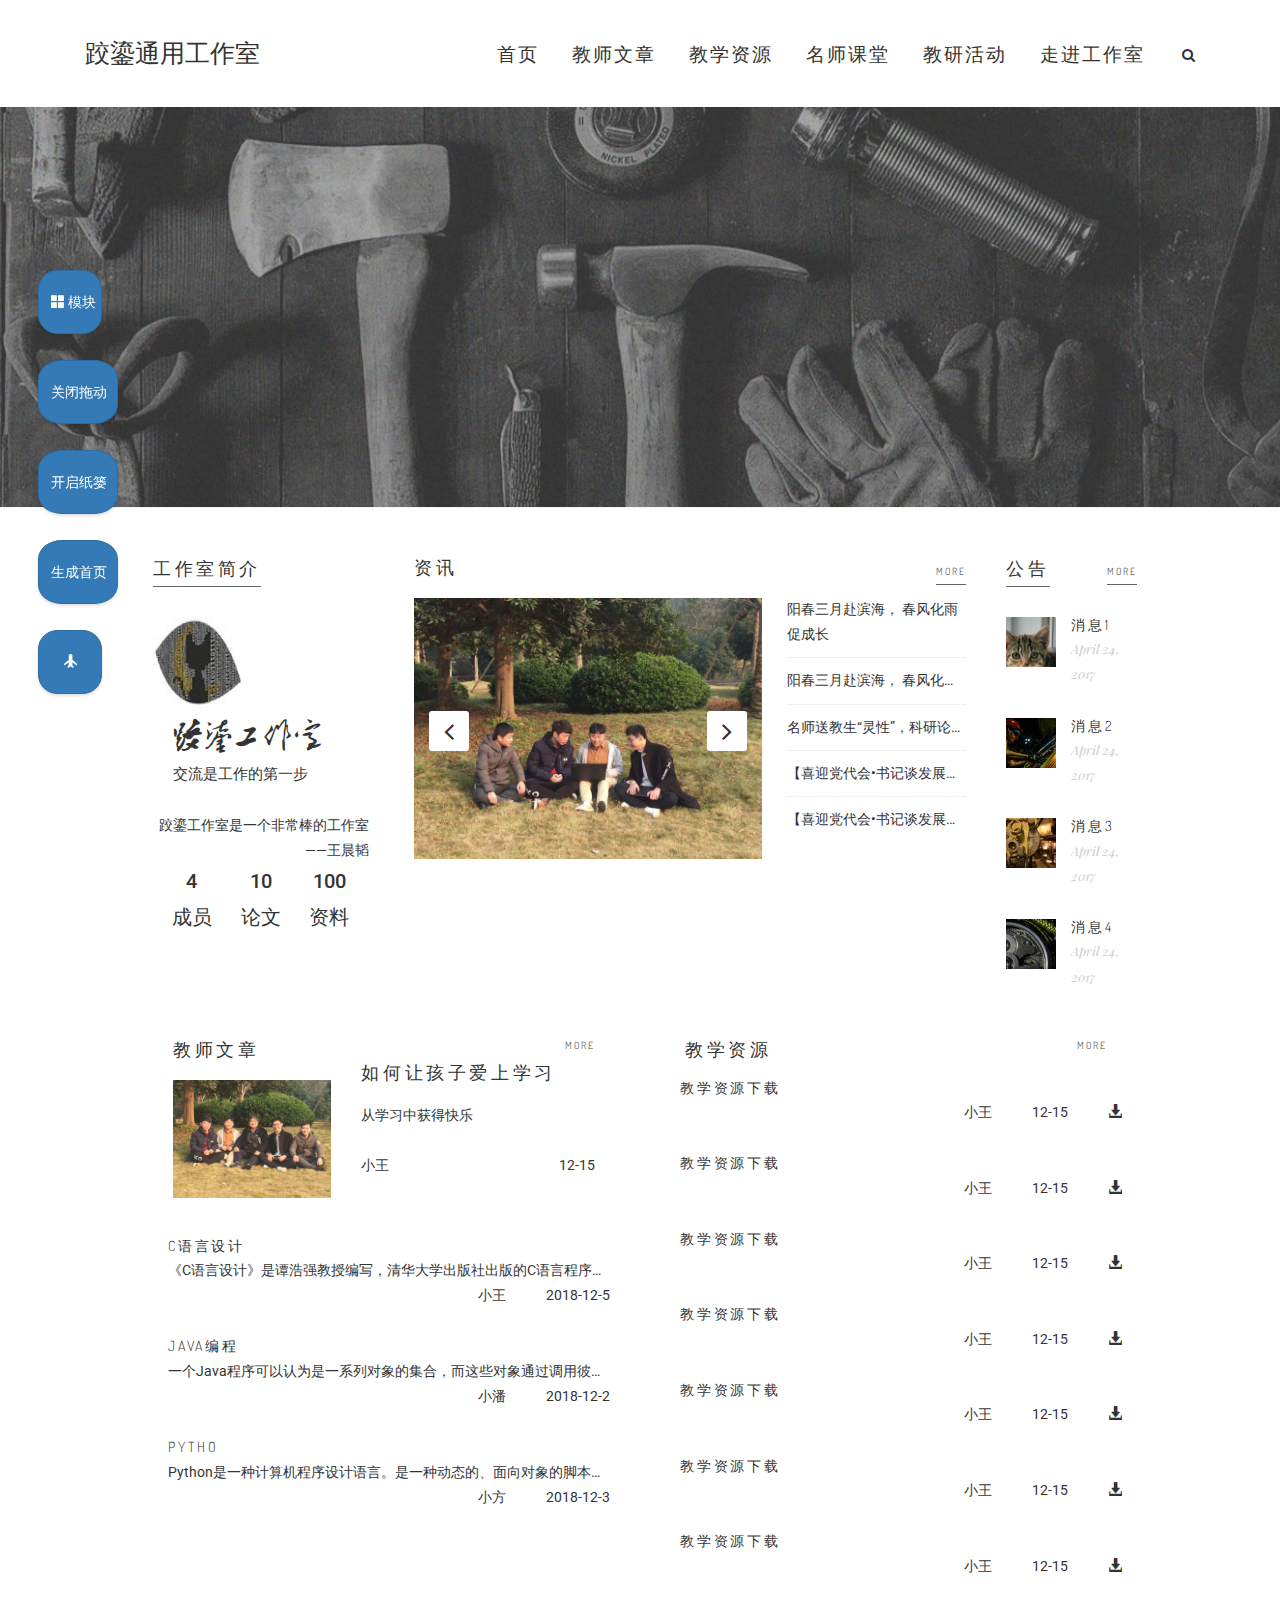
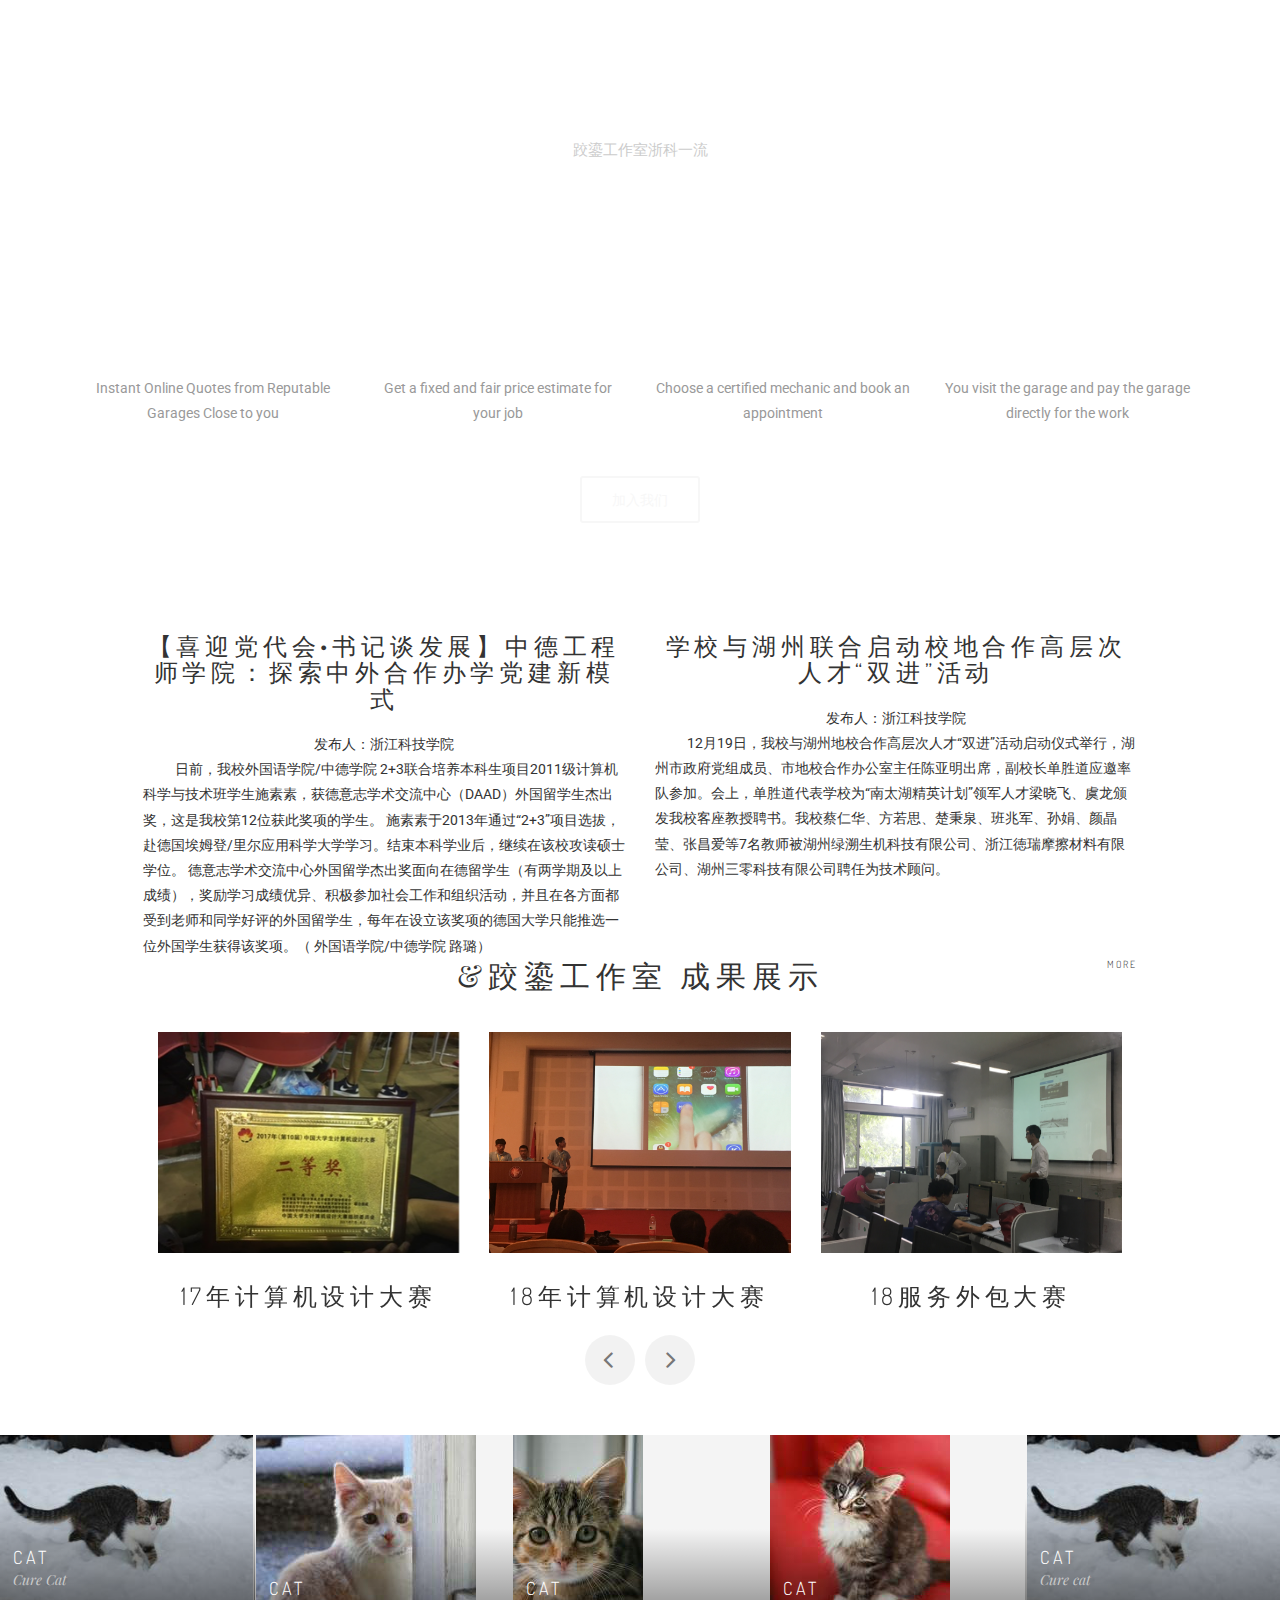
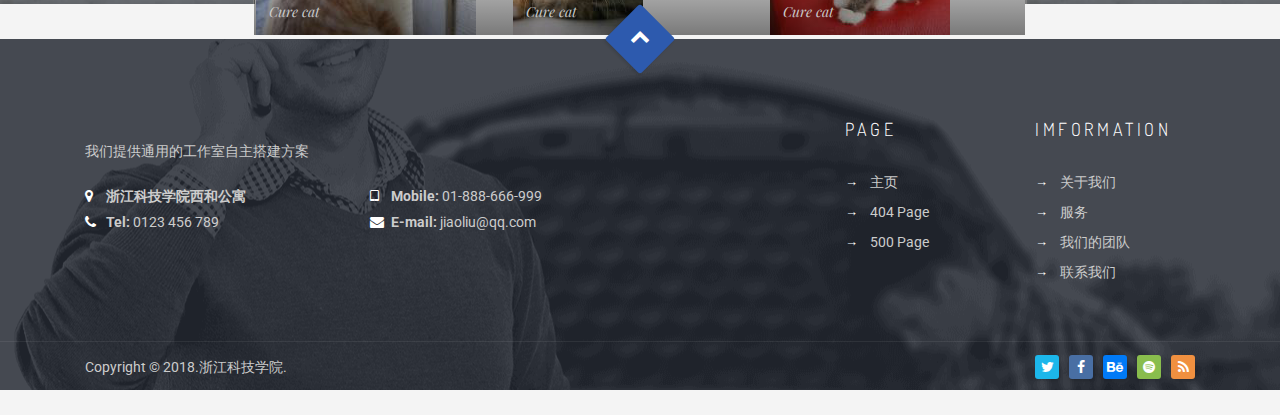
==== commit ac2a2f9e: "2018年12月29日 10:22:00" ====
--- a/index.html
+++ b/index.html
@@ -626,6 +626,9 @@
                                 </div><!-- /.text-content -->
                             </div>
                             <div class="col-md-12">
+                                    <div class="float-right" style="height:30px;"><a href="#">
+                                            <h4 class="widget-title" style="font-size:10px;margin: 0">more</h4>
+                                        </a></div>
                                 <div class="col-md-6 col-md-offset-3">
                                     <div class="title-section  draggable">
                                         <h2 class="title"><span class="typo">&amp;</span>跤鎏工作室 成果展示</h2>
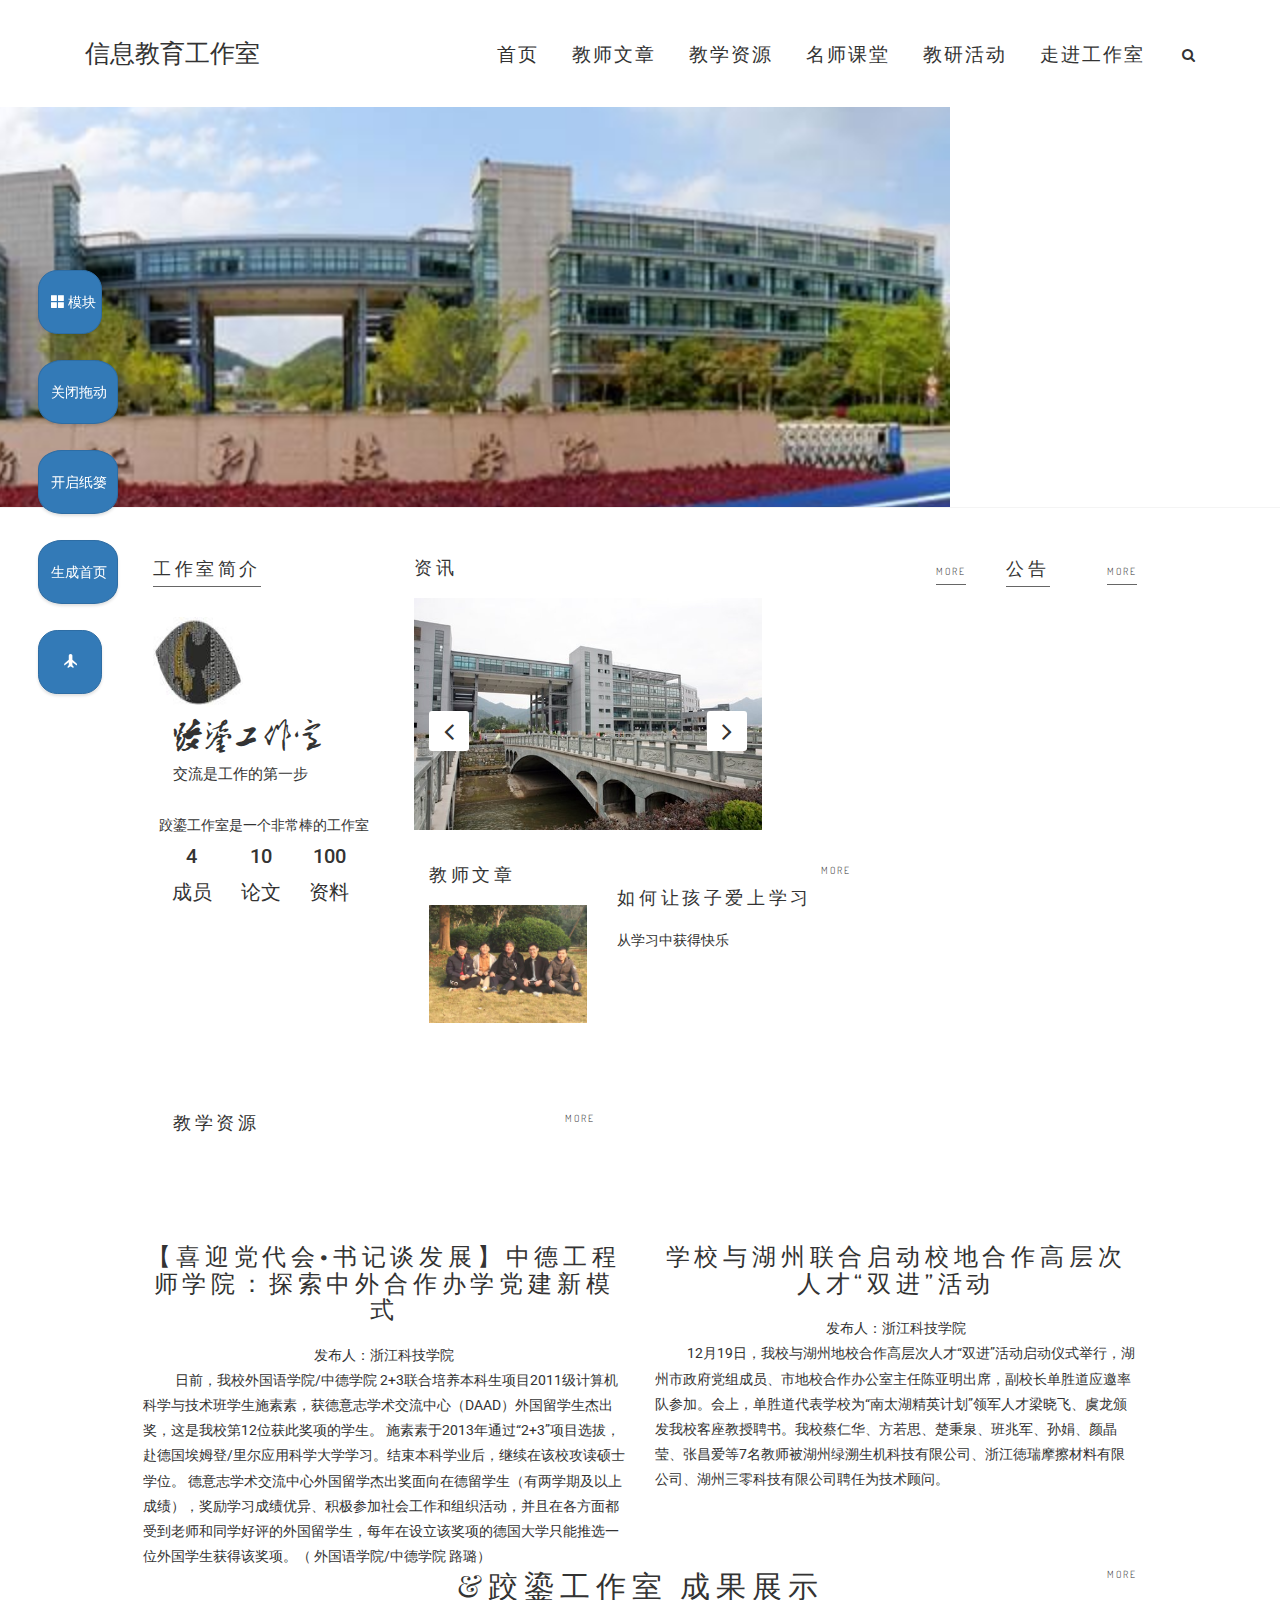
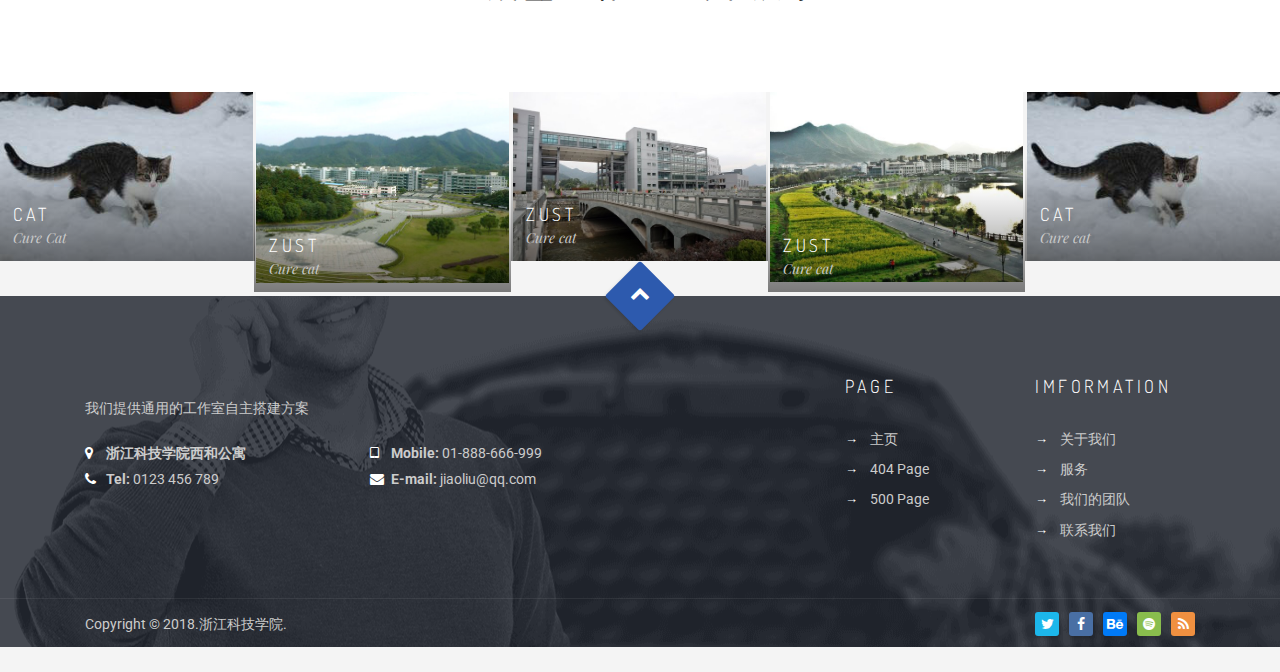
==== commit 466d419d: "2019年1月6日 19:18:54" ====
--- a/index.html
+++ b/index.html
@@ -39,136 +39,136 @@
 </head>
 
 <body class="header-sticky" style="padding-right: 0">
-        <section class="loading-overlay">
-            <div class="Loading-Page">
-                <h2 class="loader">Loading...</h2>
+    <section class="loading-overlay">
+        <div class="Loading-Page">
+            <h2 class="loader">Loading...</h2>
+        </div>
+    </section>
+
+    <div id="site-wrapper">
+
+        <!-- Site-header -->
+        <div id="site-header">
+            <!-- Header -->
+            <header id="header" class="header clearfix" style="display:block">
+                <!-- <span class="edit glyphicon glyphicon-pencil display" style="top:1.5rem;right:2rem;">编辑</span> -->
+                <div class="container">
+                    <div class="row">
+                        <div class="col-md-12">
+                            <div class="header-wrap clearfix">
+                                <div id="logo" class="logo">
+                                    <div id="logo" class="logo maobi font-size-25">
+                                        信息教育工作室
+                                    </div><!-- /.logo -->
+                                </div><!-- /.logo -->
+                                <div class="nav-wrap">
+                                    <div class="btn-menu"></div><!-- //mobile menu button -->
+                                    <nav id="mainnav" class="mainnav">
+                                        <ul class="menu">
+                                            <li><a href="index.html">首页</a></li>
+                                            <li><a href="#">教师文章</a>
+                                                <ul class="submenu">
+                                                    <li><a href="#">讲义</a></li>
+                                                    <li><a href="#">上课笔记</a></li>
+                                                </ul><!-- /.submenu -->
+                                            </li>
+                                            <li><a href="#">教学资源</a>
+
+                                                <ul class="submenu">
+                                                    <li><a href="#">PPT下载</a></li>
+                                                </ul><!-- /.submenu -->
+                                            </li>
+                                            <li><a href="#">名师课堂</a>
+                                                <ul class="submenu">
+                                                    <li><a href="#">公开课</a></li>
+                                                    <li><a href="#">培训讲座</a></li>
+                                                    <li><a href="#">微课</a></li>
+                                                </ul><!-- /.submenu -->
+                                            </li>
+                                            <li><a href="#">教研活动</a></li>
+                                            <li><a href="#">走进工作室 </a></li>
+                                        </ul><!-- /.menu -->
+                                    </nav><!-- /.mainnav -->
+                                    <ul class="menu-extra">
+                                        <li id="s" class="search-box">
+                                            <a href="#search" class="flat-search"><i class="fa fa-search"></i></a>
+                                            <div class="submenu top-search">
+                                                <div class="widget widget_search">
+                                                    <form class="search-form">
+                                                        <input type="search" class="search-field" placeholder="Search …">
+                                                        <input type="submit" class="search-submit">
+                                                    </form>
+                                                </div>
+                                            </div>
+                                        </li><!-- /.search-box -->
+                                    </ul> <!-- /.menu-extra -->
+                                </div><!-- /.nav-wrap -->
+
+                            </div><!-- /.header-wrap -->
+                        </div>
+                    </div> <!-- /.row -->
+                </div> <!--  /.container -->
+            </header><!-- /.header -->
+
+            <!-- Slider -->
+            <div class="tp-banner-container">
+                <div class="tp-banner">
+                    <ul>
+                        <li data-transition="random-static" data-slotamount="7" data-masterspeed="1000"
+                            data-saveperformance="on">
+                            <img src="img/bg1.jpg" alt="slider-image" id="img1" />
+                            <div class="tp-caption sfl title-slide center" data-x="center" data-y="80" data-hoffset="0"
+                                data-voffset="-20" data-speed="1000" data-start="1000" data-easing="Power3.easeInOut">
+                                信息教育工作室
+                            </div>
+                            <div class="tp-caption sfr title-slide1 center" data-x="center" data-y="130" data-speed="1000"
+                                data-start="1500" data-easing="Power3.easeInOut" id="des1">
+                                我们提供通用的工作室建站方案
+                            </div>
+                            <div class="tp-caption sfl flat-button-slider" data-x="515" data-y="250" data-speed="800"
+                                data-start="1300" data-easing="Power3.easeInOut">
+                                <a href="#" class="button-slider">Read More</a>
+                            </div>
+                        </li>
+
+                        <li data-transition="random-static" data-slotamount="7" data-masterspeed="1000"
+                            data-saveperformance="on">
+                            <img src="img/zust2.jpg" alt="slider-image" id="img2" />
+                            <div class="tp-caption sfl title-slide center" data-x="center" data-y="80" data-hoffset="0"
+                                data-voffset="-20" data-speed="1000" data-start="1000" data-easing="Power3.easeInOut">
+                                信息教育工作室
+                            </div>
+                            <div class="tp-caption sfr title-slide1 center" data-x="center" data-y="130" data-speed="1000"
+                                data-start="1500" data-easing="Power3.easeInOut" id="des2">
+                                我们提供通用的工作室建站方案
+                            </div>
+                            <div class="tp-caption sfl flat-button-slider" data-x="515" data-y="250" data-speed="800"
+                                data-start="1300" data-easing="Power3.easeInOut">
+                                <a href="#" class="button-slider">Read More</a>
+                            </div>
+                        </li>
+
+                        <li data-transition="random-static" data-slotamount="7" data-masterspeed="1000"
+                            data-saveperformance="on">
+                            <img src="img/zust1.jpg" alt="slider-image" id="img3" />
+                            <div class="tp-caption sfl title-slide center" data-x="center" data-y="80" data-hoffset="0"
+                                data-voffset="-20" data-speed="1000" data-start="1000" data-easing="Power3.easeInOut">
+                                信息教育工作室
+                            </div>
+                            <div class="tp-caption sfr title-slide1 center" data-x="center" data-y="130" data-speed="1000"
+                                data-start="1500" data-easing="Power3.easeInOut" id="des3">
+                                我们提供通用的工作室建站方案
+                            </div>
+                            <div class="tp-caption sfl flat-button-slider" data-x="515" data-y="250" data-speed="800"
+                                data-start="1300" data-easing="Power3.easeInOut">
+                                <a href="#" class="button-slider">Read More</a>
+                            </div>
+                        </li>
+                    </ul>
+                </div>
             </div>
-        </section>
-
-        <div id="site-wrapper">
-
-            <!-- Site-header -->
-            <div id="site-header">
-                <!-- Header -->
-                <header id="header" class="header clearfix" style="display:block">
-                    <!-- <span class="edit glyphicon glyphicon-pencil display" style="top:1.5rem;right:2rem;">编辑</span> -->
-                    <div class="container">
-                        <div class="row">
-                            <div class="col-md-12">
-                                <div class="header-wrap clearfix">
-                                    <div id="logo" class="logo">
-                                        <div id="logo" class="logo maobi font-size-25">
-                                            跤鎏通用工作室
-                                        </div><!-- /.logo -->
-                                    </div><!-- /.logo -->
-                                    <div class="nav-wrap">
-                                        <div class="btn-menu"></div><!-- //mobile menu button -->
-                                        <nav id="mainnav" class="mainnav">
-                                            <ul class="menu">
-                                                <li><a href="index.html">首页</a></li>
-                                                <li><a href="#">教师文章</a>
-                                                    <ul class="submenu">
-                                                        <li><a href="#">讲义</a></li>
-                                                        <li><a href="#">上课笔记</a></li>
-                                                    </ul><!-- /.submenu -->
-                                                </li>
-                                                <li><a href="#">教学资源</a>
-
-                                                    <ul class="submenu">
-                                                        <li><a href="#">PPT下载</a></li>
-                                                    </ul><!-- /.submenu -->
-                                                </li>
-                                                <li><a href="#">名师课堂</a>
-                                                    <ul class="submenu">
-                                                        <li><a href="#">公开课</a></li>
-                                                        <li><a href="#">培训讲座</a></li>
-                                                        <li><a href="#">微课</a></li>
-                                                    </ul><!-- /.submenu -->
-                                                </li>
-                                                <li><a href="#">教研活动</a></li>
-                                                <li><a href="#">走进工作室 </a></li>
-                                            </ul><!-- /.menu -->
-                                        </nav><!-- /.mainnav -->
-                                        <ul class="menu-extra">
-                                            <li id="s" class="search-box">
-                                                <a href="#search" class="flat-search"><i class="fa fa-search"></i></a>
-                                                <div class="submenu top-search">
-                                                    <div class="widget widget_search">
-                                                        <form class="search-form">
-                                                            <input type="search" class="search-field" placeholder="Search …">
-                                                            <input type="submit" class="search-submit">
-                                                        </form>
-                                                    </div>
-                                                </div>
-                                            </li><!-- /.search-box -->
-                                        </ul> <!-- /.menu-extra -->
-                                    </div><!-- /.nav-wrap -->
-
-                                </div><!-- /.header-wrap -->
-                            </div>
-                        </div> <!-- /.row -->
-                    </div> <!--  /.container -->
-                </header><!-- /.header -->
-
-                <!-- Slider -->
-                <div class="tp-banner-container">
-                    <div class="tp-banner">
-                        <ul>
-                            <li data-transition="random-static" data-slotamount="7" data-masterspeed="1000"
-                                data-saveperformance="on">
-                                <img src="images/slides/slider_1.jpg" alt="slider-image" id="img1" />
-                                <div class="tp-caption sfl title-slide center" data-x="center" data-y="80" data-hoffset="0"
-                                    data-voffset="-20" data-speed="1000" data-start="1000" data-easing="Power3.easeInOut">
-                                    跤鎏通用工作室
-                                </div>
-                                <div class="tp-caption sfr title-slide1 center" data-x="center" data-y="130" data-speed="1000"
-                                    data-start="1500" data-easing="Power3.easeInOut" id="des1">
-                                    我们提供通用的工作室建站方案
-                                </div>
-                                <div class="tp-caption sfl flat-button-slider" data-x="515" data-y="250" data-speed="800"
-                                    data-start="1300" data-easing="Power3.easeInOut">
-                                    <a href="#" class="button-slider">Read More</a>
-                                </div>
-                            </li>
-
-                            <li data-transition="random-static" data-slotamount="7" data-masterspeed="1000"
-                                data-saveperformance="on">
-                                <img src="images/slides/slider_1.jpg" alt="slider-image" id="img2" />
-                                <div class="tp-caption sfl title-slide center" data-x="center" data-y="80" data-hoffset="0"
-                                    data-voffset="-20" data-speed="1000" data-start="1000" data-easing="Power3.easeInOut">
-                                    跤鎏通用工作室
-                                </div>
-                                <div class="tp-caption sfr title-slide1 center" data-x="center" data-y="130" data-speed="1000"
-                                    data-start="1500" data-easing="Power3.easeInOut" id="des2">
-                                    我们提供通用的工作室建站方案
-                                </div>
-                                <div class="tp-caption sfl flat-button-slider" data-x="515" data-y="250" data-speed="800"
-                                    data-start="1300" data-easing="Power3.easeInOut">
-                                    <a href="#" class="button-slider">Read More</a>
-                                </div>
-                            </li>
-
-                            <li data-transition="random-static" data-slotamount="7" data-masterspeed="1000"
-                                data-saveperformance="on">
-                                <img src="images/slides/slider_1.jpg" alt="slider-image" id="img3" />
-                                <div class="tp-caption sfl title-slide center" data-x="center" data-y="80" data-hoffset="0"
-                                    data-voffset="-20" data-speed="1000" data-start="1000" data-easing="Power3.easeInOut">
-                                    跤鎏通用工作室
-                                </div>
-                                <div class="tp-caption sfr title-slide1 center" data-x="center" data-y="130" data-speed="1000"
-                                    data-start="1500" data-easing="Power3.easeInOut" id="des3">
-                                    我们提供通用的工作室建站方案
-                                </div>
-                                <div class="tp-caption sfl flat-button-slider" data-x="515" data-y="250" data-speed="800"
-                                    data-start="1300" data-easing="Power3.easeInOut">
-                                    <a href="#" class="button-slider">Read More</a>
-                                </div>
-                            </li>
-                        </ul>
-                    </div>
-                </div>
-            </div><!--  /.site-header -->
-            <div id="customer">
+        </div><!--  /.site-header -->
+        <div id="customer">
             <div id="site-content">
                 <!-- <div class="real-head">
 
@@ -201,13 +201,12 @@
                                         <h4 class="widget-title">工作室简介 </h4>
                                     </div><!-- /.widget-recentpost -->
                                     <img src="img/QQ图片20181224213518.jpg" class="avatar float-left ">
-                                    <div class="float-left  owner"><em>跤鎏工作室</em>
+                                    <div class="float-left  owner"><em id="jianjieTitle">跤鎏工作室</em>
                                         <p class="font-size-15 maobi">交流是工作的第一步</p>
                                     </div>
                                 </div>
                                 <div class="owner-content">
-                                    <p style="margin:0">跤鎏工作室是一个非常棒的工作室</p>
-                                    <p style="text-align: right">——王晨韬</p>
+                                    <p style="margin:0" id="jianjieText">跤鎏工作室是一个非常棒的工作室</p>
                                 </div>
                                 <div class="float-left text-center" style="width:100%;height: 70px;">
                                     <div class="num">
@@ -235,14 +234,16 @@
                                 <div class="col-md-8">
                                     <h4 class="widget-title  draggable" style="margin-top:0">资讯 </h4>
                                     <div class="images-single-flexslider">
-                                        <ul class="slides">
+                                        <ul class="slides" id="zixunImg">
                                             <li style="overflow:hidden;height:267px;">
-                                                <a class="img-post popup-gallery" href="#"><img src="img/IMG_2054.JPG"
+                                                <a class="img-post popup-gallery" href="#"><img src="img/zust1.jpg" alt="image"></a>
+                                            </li>
+                                            <li style="overflow:hidden;height:267px;">
+                                                <a class="img-post popup-gallery" href="#"><img src="img/zust2 (2).jpg"
                                                         alt="image"></a>
                                             </li>
                                             <li style="overflow:hidden;height:267px;">
-                                                <a class="img-post popup-gallery" href="#"><img src="img/IMG_1589.JPG"
-                                                        alt="image"></a>
+                                                <a class="img-post popup-gallery" href="#"><img src="img/zust2.jpg" alt="image"></a>
                                             </li>
                                         </ul>
                                     </div><!-- /.images-single-flexslider -->
@@ -256,8 +257,8 @@
                                                         <h4 class="widget-title" style="font-size:10px;">more</h4>
                                                     </a></div>
                                             </div>
-                                            <ul>
-                                                <li>
+                                            <ul id="zixun">
+                                                <!-- <li>
                                                     <a href="#">阳春三月赴滨海， 春风化雨促成长</a>
                                                 </li>
                                                 <li class="mylist">
@@ -271,7 +272,7 @@
                                                 </li>
                                                 <li class="mylist">
                                                     <a href="#">【喜迎党代会•书记谈发展】中德工程师学院：探索中外合作办学党建新模式</a>
-                                                </li>
+                                                </li> -->
                                             </ul>
                                         </div>
                                     </div>
@@ -284,8 +285,8 @@
                                         <div class="float-right"><a href="#">
                                                 <h4 class="widget-title" style="font-size:10px;">more</h4>
                                             </a></div>
-                                        <ul class="recentpost">
-                                            <li>
+                                        <ul class="recentpost" id="gonggao">
+                                            <!-- <li>
                                                 <div class="thumb entry" style="overflow:hidden;height:50px;width: 50px">
                                                     <a href="#">
                                                         <img src="img/6.jpg" alt="image">
@@ -341,7 +342,7 @@
                                                     </h6>
                                                     <span class="entry-time">April 24, 2017</span>
                                                 </div>
-                                            </li>
+                                            </li> -->
                                         </ul><!-- /.recentpost -->
                                     </div>
                                 </div>
@@ -364,18 +365,18 @@
                                     <div class="col-md-7">
                                         <h4 class="widget-title float-right" style="font-size:10px;margin:0;"><a href="#">more</a></h4>
                                         <div class="flat-about-us">
-                                            <h4>如何让孩子爱上学习</h4>
-                                            <p>从学习中获得快乐
-                                            </p>
-                                            <p class="margin-top-25">小王<span class="float-right">12-15</span></p>
+                                            <h4 id="yanshi1Title">如何让孩子爱上学习</h4>
+                                            <div id="yanshi1Text">从学习中获得快乐
+                                            </div>
+                                            <p class="margin-top-25"><span class="float-right"></span></p>
                                         </div><!-- /.flat-about-us -->
                                     </div><!-- /.col-md-4 -->
                                 </div>
                                 <div class="col-md-12 margin-top-39">
                                     <div class="sidebar">
                                         <div class="widget widget-recentpost">
-                                            <ul class="recentpost">
-                                                <li class="maxwidth">
+                                            <ul class="recentpost" id="yanshi1">
+                                                <!-- <li class="maxwidth">
 
                                                     <div class="text">
                                                         <h6>
@@ -413,7 +414,7 @@
                                                         <span class="float-right">2018-12-3</span>
                                                         <span class="float-right margin-right-40">小方</span>
                                                     </div>
-                                                </li>
+                                                </li> -->
                                             </ul><!-- /.recentpost -->
                                         </div><!-- /.widget-recentpost -->
                                     </div>
@@ -423,7 +424,7 @@
                             <div class="col-md-6">
                                 <div class="col-md-12">
                                     <div class="col-md-5">
-                                        <h4 class="widget-title draggable" style="margin-top:0">教学资源 </h4>
+                                        <h4 class="widget-title draggable" style="margin-top:0" id="ziyuan">教学资源 </h4>
                                     </div><!-- /.col-md-4 -->
                                     <div class="col-md-7">
                                         <h4 class="widget-title float-right" style="font-size:10px;margin:0;"><a href="#">more</a></h4>
@@ -432,8 +433,8 @@
                                 <div class="col-md-12">
                                     <div class="sidebar">
                                         <div class="widget widget-recentpost">
-                                            <ul class="recentpost">
-                                                <li class="maxwidth">
+                                            <ul class="recentpost" id="ziyuanList">
+                                                <!-- <li class="maxwidth">
                                                     <div class="text">
                                                         <h6>
                                                             <a href="#">教学资源下载</a>
@@ -516,7 +517,7 @@
                                                         <span class="float-right margin-right-40">12-15</span>
                                                         <span class="float-right margin-right-40">小王</span>
                                                     </div>
-                                                </li>
+                                                </li> -->
 
                                             </ul><!-- /.recentpost -->
                                         </div><!-- /.widget-recentpost -->
@@ -524,7 +525,7 @@
                                 </div>
                             </div>
                             <div class="col-md-12" style="width:140%;left:-20%;margin-bottom: 2.5rem;">
-                                <section class="flat-row parallax parallax1 pad-top70px pad-bottom70px">
+                                <!-- <section class="flat-row parallax parallax1 pad-top70px pad-bottom70px">
                                     <div class="container">
                                         <div class="row ">
                                             <div class="col-md-6 col-md-offset-3 draggable">
@@ -532,8 +533,8 @@
                                                     <h2 class="title">welcome to join us</h2>
                                                     <p class="maobi font-size-15" style="color:#ccc;">跤鎏工作室浙科一流</p>
                                                 </div>
-                                            </div><!-- /.col-md-6 -->
-                                        </div><!-- /.row -->
+                                            </div>
+                                        </div>
 
                                         <div class="flat-divider d40px"></div>
 
@@ -547,8 +548,8 @@
                                                         <h4 class="box-title">1. Request a Quote</h4>
                                                         <p>Instant Online Quotes from Reputable Garages Close to you</p>
                                                     </div>
-                                                </div> <!-- /.flat-iconbox -->
-                                            </div><!-- /.col-md-3 -->
+                                                </div> 
+                                            </div>
                                             <div class="col-md-3">
                                                 <div class="flat-iconbox style1">
                                                     <div class="icon">
@@ -558,8 +559,8 @@
                                                         <h4 class="box-title">2. Get an Estimate</h4>
                                                         <p>Get a fixed and fair price estimate for your job</p>
                                                     </div>
-                                                </div> <!-- /.flat-iconbox -->
-                                            </div><!-- /.col-md-3 -->
+                                                </div> 
+                                            </div>
                                             <div class="col-md-3">
                                                 <div class="flat-iconbox style1">
                                                     <div class="icon">
@@ -569,8 +570,8 @@
                                                         <h4 class="box-title">3. Book a Mechanic</h4>
                                                         <p>Choose a certified mechanic and book an appointment</p>
                                                     </div>
-                                                </div> <!-- /.flat-iconbox -->
-                                            </div><!-- /.col-md-3 -->
+                                                </div> 
+                                            </div>
                                             <div class="col-md-3">
                                                 <div class="flat-iconbox style1">
                                                     <div class="icon">
@@ -581,27 +582,27 @@
                                                         <p>You visit the garage and pay the garage directly for the
                                                             work</p>
                                                     </div>
-                                                </div> <!-- /.flat-iconbox -->
-                                            </div><!-- /.col-md-3 -->
-                                        </div><!-- /.row -->
+                                                </div> 
+                                            </div>
+                                        </div>
 
                                         <div class="row">
                                             <div class="col-md-12">
                                                 <div class="flat-button" style="text-align: center;">
                                                     <a class="button outline">加入我们</a>
                                                 </div>
-                                            </div><!-- /.col-md-12 -->
-                                        </div><!-- /.row -->
-                                    </div><!-- /.container -->
-                                </section><!-- /.flat-row -->
+                                            </div>
+                                        </div>
+                                    </div>
+                                </section> -->
                             </div>
                             <div class="col-md-6">
                                 <div class="flat-text-content object text-center">
-                                    <h3 class="title  draggable">【喜迎党代会•书记谈发展】中德工程师学院：探索中外合作办学党建新模式</h3>
+                                    <h3 class="title  draggable" id="danpian1Title" style="font-weight:500">【喜迎党代会•书记谈发展】中德工程师学院：探索中外合作办学党建新模式</h3>
                                     <div>
                                         <span">发布人：浙江科技学院</span> <span style="display:none">日期：2018-12-24</span>
                                     </div>
-                                    <div class="content text-intent" style="text-align: left">
+                                    <div class="content text-intent" style="text-align: left" id="danpian1Text">
                                         日前，我校外国语学院/中德学院
                                         2+3联合培养本科生项目2011级计算机科学与技术班学生施素素，获德意志学术交流中心（DAAD）外国留学生杰出奖，这是我校第12位获此奖项的学生。
 
@@ -616,62 +617,62 @@
                             </div>
                             <div class="col-md-6">
                                 <div class="flat-text-content object text-center">
-                                    <h3 class="title  draggable">学校与湖州联合启动校地合作高层次人才“双进”活动</h3>
+                                    <h3 class="title  draggable" id="danpian2Title" style="font-weight:500">学校与湖州联合启动校地合作高层次人才“双进”活动</h3>
                                     <div>
-                                        <span">发布人：浙江科技学院</span> <span style="display:none">日期：2018-12-24 </span>
-                                    </div>
-                                    <div class="content text-intent" style="text-align: left">
+                                        <span">发布人：浙江科技学院</span> <span style="display:none">日期：2018-12-25 </span>
+                                    </div>
+                                    <div class="content text-intent" style="text-align: left" id="danpian2Text">
                                         12月19日，我校与湖州地校合作高层次人才“双进”活动启动仪式举行，湖州市政府党组成员、市地校合作办公室主任陈亚明出席，副校长单胜道应邀率队参加。会上，单胜道代表学校为“南太湖精英计划”领军人才梁晓飞、虞龙颁发我校客座教授聘书。我校蔡仁华、方若思、楚秉泉、班兆军、孙娟、颜晶莹、张昌爱等7名教师被湖州绿溯生机科技有限公司、浙江徳瑞摩擦材料有限公司、湖州三零科技有限公司聘任为技术顾问。
                                     </div>
                                 </div><!-- /.text-content -->
                             </div>
                             <div class="col-md-12">
-                                    <div class="float-right" style="height:30px;"><a href="#">
-                                            <h4 class="widget-title" style="font-size:10px;margin: 0">more</h4>
-                                        </a></div>
+                                <div class="float-right" style="height:30px;"><a href="#">
+                                        <h4 class="widget-title" style="font-size:10px;margin: 0">more</h4>
+                                    </a></div>
                                 <div class="col-md-6 col-md-offset-3">
                                     <div class="title-section  draggable">
-                                        <h2 class="title"><span class="typo">&amp;</span>跤鎏工作室 成果展示</h2>
+                                        <h2 class="title"><span class="typo">&amp;</span id="yanshi2Title">跤鎏工作室 成果展示</h2>
                                     </div>
                                 </div><!-- /.col-md-6 -->
 
                                 <div class="col-md-12">
-                                    <div class="blog-carousel-slider post-wrap">
-                                        <article class="entry object">
+                                    <div class="blog-carousel-slider post-wrap" id="yanshi2">
+                                        <!-- <article class="entry object">
                                             <div class="feature-post " style="height:221px;overflow:hidden">
                                                 <a class="img-post" href="blog-single.html">
                                                     <img src="img/IMG_0183.JPG" alt="image">
                                                 </a>
-                                            </div><!-- /.feature-post -->
+                                            </div>
                                             <div class="main-post text-center">
                                                 <h3 class="entry-title"><a href="blog-single.html">17年计算机设计大赛</a></h3>
 
-                                            </div><!-- /.main-post -->
-                                        </article><!-- /.entry -->
-
-                                        <article class="entry object">
+                                            </div>
+                                        </article> -->
+
+                                        <!-- <article class="entry object">
                                             <div class="feature-post " style="height:221px;overflow:hidden">
                                                 <a class="img-post" href="blog-single.html">
                                                     <img src="img/IMG_1562.JPG" alt="image">
                                                 </a>
-                                            </div><!-- /.feature-post -->
+                                            </div>
                                             <div class="main-post text-center">
                                                 <h3 class="entry-title"><a href="blog-single.html">18年计算机设计大赛</a></h3>
 
-                                            </div><!-- /.main-post -->
-                                        </article><!-- /.entry -->
+                                            </div>
+                                        </article>
 
                                         <article class="entry object">
                                             <div class="feature-post " style="height:221px;overflow:hidden">
                                                 <a class="img-post" href="blog-single.html">
                                                     <img src="img/IMG_1455.JPG" alt="image">
                                                 </a>
-                                            </div><!-- /.feature-post -->
+                                            </div>
                                             <div class="main-post text-center">
                                                 <h3 class="entry-title"><a href="blog-single.html">18服务外包大赛</a></h3>
 
-                                            </div><!-- /.main-post -->
-                                        </article><!-- /.entry -->
+                                            </div>
+                                        </article> -->
 
 
                                     </div><!-- /.blog-carousel-slider -->
@@ -706,14 +707,14 @@
 
                             <div class="object project-item  entry carglassing">
                                 <div class="item-wrap">
-                                    <div class="project-thumb">
+                                    <div class="project-thumb" style="height:200px;overflow:hidden">
                                         <a href="gallery-grid.html">
-                                            <img src="img/4.jpg" alt="image">
+                                            <img src="img/zust2 (2).jpg" alt="image">
                                         </a>
                                     </div>
                                     <div class="project-info">
                                         <h3 class="project-title">
-                                            <a href="gallery-detail.html">cat</a>
+                                            <a href="gallery-detail.html">zust</a>
                                         </h3>
                                         <ul class="project-categories">
                                             <li><a href="gallery-detail.html">Cure cat</a></li>
@@ -726,12 +727,12 @@
                                 <div class="item-wrap">
                                     <div class="project-thumb">
                                         <a href="gallery-grid.html">
-                                            <img src="img/6.jpg" alt="image">
+                                            <img src="img/zust1.jpg" alt="image">
                                         </a>
                                     </div>
                                     <div class="project-info">
                                         <h3 class="project-title">
-                                            <a href="gallery-detail.html">cat</a>
+                                            <a href="gallery-detail.html">zust</a>
                                         </h3>
                                         <ul class="project-categories">
                                             <li><a href="gallery-detail.html">Cure cat</a></li>
@@ -742,14 +743,14 @@
 
                             <div class="object project-item  entry  carglassing">
                                 <div class="item-wrap">
-                                    <div class="project-thumb">
+                                    <div class="project-thumb" style="height:200px;overflow:hidden">
                                         <a href="gallery-grid.html">
-                                            <img src="img/5.jpg" alt="image">
+                                            <img src="img/zust2.jpg" alt="image">
                                         </a>
                                     </div>
                                     <div class="project-info">
                                         <h3 class="project-title">
-                                            <a href="gallery-detail.html">cat</a>
+                                            <a href="gallery-detail.html">zust</a>
                                         </h3>
                                         <ul class="project-categories">
                                             <li><a href="gallery-detail.html">Cure cat</a></li>
@@ -883,122 +884,122 @@
                     </a>
                 </div>
             </div>
-    </div>
-                           <!-- 生成首页 -->
-                           <div>
-                                <div class="modal fade bs-success-modal-sm" tabindex="-1" role="dialog" aria-labelledby="exampleModalLabel">
-                                    <div class="modal-dialog modal-sm" role="document">
-                                        <div class="modal-content">
-                                                <div class="modal-header text-center">
-                                                        <h4 class="modal-title" id="">页面生成成功！</h4>
-                                                    </div>
-                                        </div>
-                                    </div>
-                                </div>
-                            </div>
-                            <div>
-                                <div class="modal fade bs-error-modal-sm" tabindex="-1" role="dialog" >
-                                    <div class="modal-dialog " role="document">
-                                        <div class="modal-content">
-                                                <div class="modal-header text-center">
-                                                        <h4 class="modal-title" id="">页面生成失败(┬＿┬)</h4>
-                                                    </div>
-                                        </div>
-                                    </div>
-                                </div>
-                            </div>
-            <section>
-
-                <!-- 模态框 -->
-                <button type="button" class="btn btn-primary mod-btn display2" data-toggle="modal" data-target="#Modal"
-                    data-whatever="@mdo" style="outline:0ch">
-                    <span class="glyphicon glyphicon-th-large"></span>&nbsp;模块</button>
-                <button type="button" class="btn btn-primary mod-btn2 display2" style="outline:0ch;width:5rem" id="drag">
-                    关闭拖动</button>
-                <button type="button" class="btn btn-primary mod-btn3 display2" style="outline:0ch;width:5rem" id="dragzone">
-                    开启纸篓</button>
-                <button type="button" class="btn btn-primary mod-btn4 display2" style="outline:0ch;width:5rem" id="crtIndex">
-                    生成首页</button>
-                <button type="button" class="btn btn-primary mod-btn5 display2" style="outline:0ch" id="toTop">
-                    <span class="glyphicon glyphicon-plane"></span>
-                </button>
-
-                <div class="modal fade" id="Modal" tabindex="-1" role="dialog" aria-labelledby="exampleModalLabel">
-                    <div class="modal-dialog" role="document">
-                        <div class="modal-content">
-                            <div class="modal-header">
-                                <button type="button" class="close" data-dismiss="modal" aria-label="Close"><span
-                                        aria-hidden="true">&times;</span></button>
-                                <h4 class="modal-title" id="exampleModalLabel">New model</h4>
-                            </div>
-                            <div class="modal-body">
-                                <form>
-                                    <div>
-                                        <!-- Nav tabs -->
-                                        <!-- <ul class="nav boder-bottom" role="tablist" style="  padding-bottom: 10px;">
+        </div>
+        <!-- 生成首页 -->
+        <div>
+            <div class="modal fade bs-success-modal-sm" tabindex="-1" role="dialog" aria-labelledby="exampleModalLabel">
+                <div class="modal-dialog modal-sm" role="document">
+                    <div class="modal-content">
+                        <div class="modal-header text-center">
+                            <h4 class="modal-title" id="">页面生成成功！</h4>
+                        </div>
+                    </div>
+                </div>
+            </div>
+        </div>
+        <div>
+            <div class="modal fade bs-error-modal-sm" tabindex="-1" role="dialog">
+                <div class="modal-dialog " role="document">
+                    <div class="modal-content">
+                        <div class="modal-header text-center">
+                            <h4 class="modal-title" id="">页面生成失败(┬＿┬)</h4>
+                        </div>
+                    </div>
+                </div>
+            </div>
+        </div>
+        <section>
+
+            <!-- 模态框 -->
+            <button type="button" class="btn btn-primary mod-btn display2" data-toggle="modal" data-target="#Modal"
+                data-whatever="@mdo" style="outline:0ch">
+                <span class="glyphicon glyphicon-th-large"></span>&nbsp;模块</button>
+            <button type="button" class="btn btn-primary mod-btn2 display2" style="outline:0ch;width:5rem" id="drag">
+                关闭拖动</button>
+            <button type="button" class="btn btn-primary mod-btn3 display2" style="outline:0ch;width:5rem" id="dragzone">
+                开启纸篓</button>
+            <button type="button" class="btn btn-primary mod-btn4 display2" style="outline:0ch;width:5rem" id="crtIndex">
+                生成首页</button>
+            <button type="button" class="btn btn-primary mod-btn5 display2" style="outline:0ch" id="toTop">
+                <span class="glyphicon glyphicon-plane"></span>
+            </button>
+
+            <div class="modal fade" id="Modal" tabindex="-1" role="dialog" aria-labelledby="exampleModalLabel">
+                <div class="modal-dialog" role="document">
+                    <div class="modal-content">
+                        <div class="modal-header">
+                            <button type="button" class="close" data-dismiss="modal" aria-label="Close"><span
+                                    aria-hidden="true">&times;</span></button>
+                            <h4 class="modal-title" id="exampleModalLabel">New model</h4>
+                        </div>
+                        <div class="modal-body">
+                            <form>
+                                <div>
+                                    <!-- Nav tabs -->
+                                    <!-- <ul class="nav boder-bottom" role="tablist" style="  padding-bottom: 10px;">
                                     <li role="presentation" class="active"><a class="modbtn" href="#home"
                                             aria-controls="home" role="tab" data-toggle="tab">新建模块</a></li>
                                     <li role="presentation"><a class="modbtn" href="#profile" aria-controls="profile"
                                             role="tab" data-toggle="tab">模块管理</a></li>
                                 </ul> -->
 
-                                        <!-- Tab panes -->
-                                        <div class="tab-content">
-                                            <div role="tabpanel" class="tab-pane active" style="height:6.25rem;">
-                                                <div class="modbox btn" data-toggle="modal" data-target="#imglist" id="piclist">
-                                                    <div class="modpic glyphicon glyphicon-picture"></div>
-                                                    <div class="modname">列表多图</div>
-                                                </div>
-                                                <div class="modbox btn" data-toggle="modal" data-target="#textlist">
-                                                    <div class="modpic glyphicon glyphicon-list-alt"></div>
-                                                    <div class="modname">文章列表</div>
-                                                </div>
-                                                <div class="modbox btn" data-toggle="modal" data-target="#filelist">
-                                                    <div class="modpic glyphicon glyphicon-download-alt"></div>
-                                                    <div class="modname">文件下载</div>
-                                                </div>
-                                                <div class="modbox btn" data-toggle="modal" data-target="#singletxt">
-                                                    <div class="modpic glyphicon glyphicon-book"></div>
-                                                    <div class="modname">单篇文章</div>
-                                                </div>
-                                                <div class="modbox btn" id="addNotice">
-                                                    <div class="modpic glyphicon glyphicon-facetime-video"></div>
-                                                    <div class="modname">公告栏</div>
-                                                </div>
+                                    <!-- Tab panes -->
+                                    <div class="tab-content">
+                                        <div role="tabpanel" class="tab-pane active" style="height:6.25rem;">
+                                            <div class="modbox btn" data-toggle="modal" data-target="#imglist" id="piclist">
+                                                <div class="modpic glyphicon glyphicon-picture"></div>
+                                                <div class="modname">列表多图</div>
+                                            </div>
+                                            <div class="modbox btn" data-toggle="modal" data-target="#textlist">
+                                                <div class="modpic glyphicon glyphicon-list-alt"></div>
+                                                <div class="modname">文章列表</div>
+                                            </div>
+                                            <div class="modbox btn" data-toggle="modal" data-target="#filelist">
+                                                <div class="modpic glyphicon glyphicon-download-alt"></div>
+                                                <div class="modname">文件下载</div>
+                                            </div>
+                                            <div class="modbox btn" data-toggle="modal" data-target="#singletxt">
+                                                <div class="modpic glyphicon glyphicon-book"></div>
+                                                <div class="modname">单篇文章</div>
+                                            </div>
+                                            <div class="modbox btn" id="addNotice">
+                                                <div class="modpic glyphicon glyphicon-facetime-video"></div>
+                                                <div class="modname">公告栏</div>
                                             </div>
                                         </div>
-                                </form>
-                            </div>
-                            <div class="modal-footer">
-                                <button type="button" class="btn btn-default" data-dismiss="modal">关闭</button>
-                                <!-- <button type="button" class="btn btn-primary">保存</button> -->
-                            </div>
+                                    </div>
+                            </form>
+                        </div>
+                        <div class="modal-footer">
+                            <button type="button" class="btn btn-default" data-dismiss="modal">关闭</button>
+                            <!-- <button type="button" class="btn btn-primary">保存</button> -->
                         </div>
                     </div>
                 </div>
-
-                <!-- 文件下载 -->
-                <div class="modal fade" id="filelist" tabindex="-1" role="dialog" aria-labelledby="exampleModalLabel">
-                    <div class="modal-dialog modal-lg" role="document">
-                        <div class="modal-content">
-                            <div class="modal-header">
-                                <button type="button" class="close" data-dismiss="modal" aria-label="Close"><span
-                                        aria-hidden="true">&times;</span></button>
-                                <h4 class="modal-title" id="">文件列表</h4>
-                            </div>
-                            <div class="modal-body">
-                                <form>
-                                    <div>
-                                        <div class="tab-content">
-                                            <div role="tabpanel" class="tab-pane active">
-                                                <div style="width: 600px;">
-                                                    <h6 style="margin-top:16px;;margin-left: 10px; float: left;margin-bottom: 0;">模块名称：</h6>
-                                                    <input type="text" class="form-control" id="downloadName"
-                                                        placeholder="Modular name" style="width:300px;">
-                                                </div>
-
-                                            </div>
-                                            <!-- <div role="tabpanel" class="tab-pane active"  style="min-height:6.25rem;">
+            </div>
+
+            <!-- 文件下载 -->
+            <div class="modal fade" id="filelist" tabindex="-1" role="dialog" aria-labelledby="exampleModalLabel">
+                <div class="modal-dialog modal-lg" role="document">
+                    <div class="modal-content">
+                        <div class="modal-header">
+                            <button type="button" class="close" data-dismiss="modal" aria-label="Close"><span
+                                    aria-hidden="true">&times;</span></button>
+                            <h4 class="modal-title" id="">文件列表</h4>
+                        </div>
+                        <div class="modal-body">
+                            <form>
+                                <div>
+                                    <div class="tab-content">
+                                        <div role="tabpanel" class="tab-pane active">
+                                            <div style="width: 600px;">
+                                                <h6 style="margin-top:16px;;margin-left: 10px; float: left;margin-bottom: 0;">模块名称：</h6>
+                                                <input type="text" class="form-control" id="downloadName" placeholder="Modular name"
+                                                    style="width:300px;">
+                                            </div>
+
+                                        </div>
+                                        <!-- <div role="tabpanel" class="tab-pane active"  style="min-height:6.25rem;">
                             <h6 style="margin-top:10px;margin-left: 10px; ">上传文件：</h6>
                             <div style="width: 100%;">
                                 <div class="container kv-main" style="width: 850px;">
@@ -1015,108 +1016,108 @@
                             </div>
                         </div> -->
 
-                                        </div>
-                                    </div>
-                                </form>
-                            </div>
-                            <div class="modal-footer">
-                                <button type="button" class="btn btn-default" data-dismiss="modal" id="addDownload">确定</button>
-                                <!-- <button type="button" class="btn btn-primary">保存</button> -->
-                            </div>
+                                    </div>
+                                </div>
+                            </form>
+                        </div>
+                        <div class="modal-footer">
+                            <button type="button" class="btn btn-default" data-dismiss="modal" id="addDownload">确定</button>
+                            <!-- <button type="button" class="btn btn-primary">保存</button> -->
                         </div>
                     </div>
                 </div>
-
-                <!-- 单篇文章 -->
-                <div class="modal fade" id="singletxt" tabindex="-1" role="dialog">
-                    <div class="modal-dialog modal-lg" role="document">
-                        <div class="modal-content">
-                            <div class="modal-header">
-                                <button type="button" class="close" data-dismiss="modal" aria-label="Close"><span
-                                        aria-hidden="true">&times;</span></button>
-                                <h4 class="modal-title" id="">单篇文章</h4>
-                            </div>
-                            <div class="modal-body">
-                                <form id="singleForm" enctype="multipart/form-data">
-                                    <div>
-                                        <div class="tab-content">
-                                            <div role="tabpanel" class="tab-pane active">
-                                                <div style="width: 600px;">
-                                                    <h6 style="margin-top:16px;;margin-left: 10px; float: left;margin-bottom: 0;">模块名称：</h6>
-                                                    <input type="text" class="form-control" id="singleName" placeholder="Modular name"
-                                                        style="width:300px;">
-                                                </div>
-                                                <div style="width: 600px;">
-                                                    <h6 style="margin-top:16px;;margin-left: 10px; float: left;margin-bottom: 0;">文章标题：</h6>
-                                                    <input type="text" class="form-control" id="singleTitle"
-                                                        placeholder="title" style="width:300px;">
-                                                </div>
-
-                                            </div>
-                                            <div role="tabpanel" class="tab-pane active" style="min-height:6.25rem;">
-                                                <h6 style="margin-top:10px;margin-left: 10px; ">编辑内容：</h6>
-                                                <div style="width: 100%;">
-                                                    <div id="editor" name="ed-content">
-                                                    </div>
-                                                </div>
+            </div>
+
+            <!-- 单篇文章 -->
+            <div class="modal fade" id="singletxt" tabindex="-1" role="dialog">
+                <div class="modal-dialog modal-lg" role="document">
+                    <div class="modal-content">
+                        <div class="modal-header">
+                            <button type="button" class="close" data-dismiss="modal" aria-label="Close"><span
+                                    aria-hidden="true">&times;</span></button>
+                            <h4 class="modal-title" id="">单篇文章</h4>
+                        </div>
+                        <div class="modal-body">
+                            <form id="singleForm" enctype="multipart/form-data">
+                                <div>
+                                    <div class="tab-content">
+                                        <div role="tabpanel" class="tab-pane active">
+                                            <div style="width: 600px;">
+                                                <h6 style="margin-top:16px;;margin-left: 10px; float: left;margin-bottom: 0;">模块名称：</h6>
+                                                <input type="text" class="form-control" id="singleName" placeholder="Modular name"
+                                                    style="width:300px;">
+                                            </div>
+                                            <div style="width: 600px;">
+                                                <h6 style="margin-top:16px;;margin-left: 10px; float: left;margin-bottom: 0;">文章标题：</h6>
+                                                <input type="text" class="form-control" id="singleTitle" placeholder="title"
+                                                    style="width:300px;">
                                             </div>
 
                                         </div>
-                                    </div>
-                                </form>
-                            </div>
-                            <div class="modal-footer">
-                                <button type="button" class="btn btn-default" data-dismiss="modal" id="addSingleTxt">确定</button>
-                                <!-- <button type="button" class="btn btn-primary">保存</button> -->
-                            </div>
+                                        <div role="tabpanel" class="tab-pane active" style="min-height:6.25rem;">
+                                            <h6 style="margin-top:10px;margin-left: 10px; ">编辑内容：</h6>
+                                            <div style="width: 100%;">
+                                                <div id="editor" name="ed-content">
+                                                </div>
+                                            </div>
+                                        </div>
+
+                                    </div>
+                                </div>
+                            </form>
+                        </div>
+                        <div class="modal-footer">
+                            <button type="button" class="btn btn-default" data-dismiss="modal" id="addSingleTxt">确定</button>
+                            <!-- <button type="button" class="btn btn-primary">保存</button> -->
                         </div>
                     </div>
                 </div>
-
-
-                <!-- 列表多图列表 -->
-                <div class="modal fade" id="imglist" tabindex="-1" role="dialog" aria-labelledby="exampleModalLabel">
-                    <div class="modal-dialog modal-lg" role="document">
-                        <div class="modal-content">
-                            <div class="modal-header">
-                                <button type="button" class="close" data-dismiss="modal" aria-label="Close"><span
-                                        aria-hidden="true">&times;</span></button>
-                                <h4 class="modal-title" id="">列表多图</h4>
-                            </div>
-                            <div class="modal-body">
-                                <form id="form-upimg" enctype="multipart/form-data">
-                                    <div>
-                                        <div class="tab-content">
-                                            <div role="tabpanel" class="tab-pane active">
-                                                <div style="width: 600px;">
-                                                    <h6 style="margin-top:16px;;margin-left: 10px; float: left;margin-bottom: 0;">模块名称：</h6>
-                                                    <input type="text" class="form-control" id="imglist-name"
-                                                        placeholder="Modular name" style="width:300px;">
-                                                </div>
-
-                                            </div>
-                                            <div role="tabpanel" class="tab-pane active" style="min-height:6.25rem;">
-                                                <h6 style="margin-top:10px;margin-left: 10px; ">上传图片：</h6>
-                                                <div style="width: 100%;">
-                                                    <div id="showimg">
-                                                        <ul id="showui">
-                                                            <div id="showimg">
-                                                                <div class="upimg margin-right-20">
-                                                                    <input type="file" id="upgteimg" name="photo" />
-                                                                    <input type="text" name="userId" value="1" style="display:none" />
-                                                                    <input type="text" name="photoPath" value="2" style="display:none" />
-                                                                </div>
-                                                        </ul>
-                                                    </div>
-                                                </div>
-                                            </div>
-                                            <div role="tabpanel" class="tab-pane active" style="min-height:6.25rem;margin-top: 50px;">
-                                                <h6 style="margin-left: 10px;">选择图片：</h6>
-                                                <div class="imgbox">
-                                                    <div class="picker">
-                                                        <select class="image-picker" data-limit="6" multiple="multiple"
-                                                            style="display:none" id="mypic">
-                                                            <!-- <option class="maxwidth-80" data-img-src='img/1.jpg' value='1'>Cute
+            </div>
+
+
+            <!-- 列表多图列表 -->
+            <div class="modal fade" id="imglist" tabindex="-1" role="dialog" aria-labelledby="exampleModalLabel">
+                <div class="modal-dialog modal-lg" role="document">
+                    <div class="modal-content">
+                        <div class="modal-header">
+                            <button type="button" class="close" data-dismiss="modal" aria-label="Close"><span
+                                    aria-hidden="true">&times;</span></button>
+                            <h4 class="modal-title" id="">列表多图</h4>
+                        </div>
+                        <div class="modal-body">
+                            <form id="form-upimg" enctype="multipart/form-data">
+                                <div>
+                                    <div class="tab-content">
+                                        <div role="tabpanel" class="tab-pane active">
+                                            <div style="width: 600px;">
+                                                <h6 style="margin-top:16px;;margin-left: 10px; float: left;margin-bottom: 0;">模块名称：</h6>
+                                                <input type="text" class="form-control" id="imglist-name" placeholder="Modular name"
+                                                    style="width:300px;">
+                                            </div>
+
+                                        </div>
+                                        <div role="tabpanel" class="tab-pane active" style="min-height:6.25rem;">
+                                            <h6 style="margin-top:10px;margin-left: 10px; ">上传图片：</h6>
+                                            <div style="width: 100%;">
+                                                <div id="showimg">
+                                                    <ul id="showui">
+                                                        <div id="showimg">
+                                                            <div class="upimg margin-right-20">
+                                                                <input type="file" id="upgteimg" name="photo" />
+                                                                <input type="text" name="userId" value="1" style="display:none" />
+                                                                <input type="text" name="photoPath" value="2" style="display:none" />
+                                                            </div>
+                                                    </ul>
+                                                </div>
+                                            </div>
+                                        </div>
+                                        <div role="tabpanel" class="tab-pane active" style="min-height:6.25rem;margin-top: 50px;">
+                                            <h6 style="margin-left: 10px;">选择图片：</h6>
+                                            <div class="imgbox">
+                                                <div class="picker">
+                                                    <select class="image-picker" data-limit="6" multiple="multiple"
+                                                        style="display:none" id="mypic">
+                                                        <!-- <option class="maxwidth-80" data-img-src='img/1.jpg' value='1'>Cute
                                                     Kitten 1</option>
                                                 <option class="maxwidth-80" data-img-src='img/2.jpg' value='2'>Cute
                                                     Kitten 2</option>
@@ -1124,46 +1125,46 @@
                                                     Kitten 3</option>
                                                 <option class="maxwidth-80" data-img-src='img/addimg.svg' value='4'>Cute
                                                     Kitten 4</option> -->
-                                                        </select>
-                                                    </div>
+                                                    </select>
                                                 </div>
                                             </div>
                                         </div>
                                     </div>
-                                </form>
-                            </div>
-                            <div class="modal-footer">
-                                <button type="button" class="btn btn-default" id="upbtn">上传图片</button>
-                                <button type="button" class="btn btn-default" data-dismiss="modal" id="useimg">使用图片</button>
-                                <button type="button" class="btn btn-default" data-dismiss="modal">关闭</button>
-                                <!-- <button type="button" class="btn btn-primary">保存</button> -->
-                            </div>
+                                </div>
+                            </form>
+                        </div>
+                        <div class="modal-footer">
+                            <button type="button" class="btn btn-default" id="upbtn">上传图片</button>
+                            <button type="button" class="btn btn-default" data-dismiss="modal" id="useimg">使用图片</button>
+                            <button type="button" class="btn btn-default" data-dismiss="modal">关闭</button>
+                            <!-- <button type="button" class="btn btn-primary">保存</button> -->
                         </div>
                     </div>
                 </div>
-
-                <!-- 文章列表 -->
-                <div class="modal fade" id="textlist" tabindex="-1" role="dialog" aria-labelledby="exampleModalLabel">
-                    <div class="modal-dialog modal-lg" role="document">
-                        <div class="modal-content">
-                            <div class="modal-header">
-                                <button type="button" class="close" data-dismiss="modal" aria-label="Close"><span
-                                        aria-hidden="true">&times;</span></button>
-                                <h4 class="modal-title" id="">文章列表</h4>
-                            </div>
-                            <div class="modal-body">
-                                <form>
-                                    <div>
-                                        <div class="tab-content">
-                                            <div role="tabpanel" class="tab-pane active">
-                                                <div style="width: 600px;">
-                                                    <h6 style="margin-top:16px;;margin-left: 10px; float: left;margin-bottom: 0;">模块名称：</h6>
-                                                    <input type="text" class="form-control" id="txtListName"
-                                                        placeholder="Modular name" style="width:300px;">
-                                                </div>
-
-                                            </div>
-                                            <!-- <div role="tabpanel" class="tab-pane active"  style="min-height:6.25rem;">
+            </div>
+
+            <!-- 文章列表 -->
+            <div class="modal fade" id="textlist" tabindex="-1" role="dialog" aria-labelledby="exampleModalLabel">
+                <div class="modal-dialog modal-lg" role="document">
+                    <div class="modal-content">
+                        <div class="modal-header">
+                            <button type="button" class="close" data-dismiss="modal" aria-label="Close"><span
+                                    aria-hidden="true">&times;</span></button>
+                            <h4 class="modal-title" id="">文章列表</h4>
+                        </div>
+                        <div class="modal-body">
+                            <form>
+                                <div>
+                                    <div class="tab-content">
+                                        <div role="tabpanel" class="tab-pane active">
+                                            <div style="width: 600px;">
+                                                <h6 style="margin-top:16px;;margin-left: 10px; float: left;margin-bottom: 0;">模块名称：</h6>
+                                                <input type="text" class="form-control" id="txtListName" placeholder="Modular name"
+                                                    style="width:300px;">
+                                            </div>
+
+                                        </div>
+                                        <!-- <div role="tabpanel" class="tab-pane active"  style="min-height:6.25rem;">
                                         <h6 style="margin-top:10px;margin-left: 10px; ">上传文档：</h6>
                                         <div style="width: 100%;">
                                             <div class="container kv-main" style="width: 850px;">
@@ -1179,8 +1180,8 @@
                                             </div>
                                         </div>
                                     </div> -->
-                                </form>
-                                <!-- <form id="">
+                            </form>
+                            <!-- <form id="">
                             <div role="tabpanel" class="tab-pane active"  style="min-height:6.25rem;">
                                 <h6 style="margin-top:10px;margin-left: 10px; ">上传图片：</h6>
                                 <div style="width: 100%;">
@@ -1215,19 +1216,19 @@
                                 </div>
                             </div>
                         </form> -->
-                            </div>
-                        </div>
-                    </div>
-                    <div class="modal-footer">
-                        <button type="button" class="btn btn-default" data-dismiss="modal" id="txtListAdd">确定</button>
-                        <!-- <button type="button" class="btn btn-primary">保存</button> -->
+                        </div>
                     </div>
                 </div>
-
-
-
-            </section>
-        </div>
+                <div class="modal-footer">
+                    <button type="button" class="btn btn-default" data-dismiss="modal" id="txtListAdd">确定</button>
+                    <!-- <button type="button" class="btn btn-primary">保存</button> -->
+                </div>
+            </div>
+
+
+
+        </section>
+    </div>
     <!-- Javascript -->
     <script type="text/javascript" src="javascript/jquery.min.js"></script>
     <script src="javascript/jquery.dad.js"></script>
@@ -1253,7 +1254,175 @@
     <script type="text/javascript" src="myjs/zujian.js"></script>
     <script type="text/javascript" src="myjs/panpan.js"></script>
     <script>
-
+        $(function () {
+            //教师文章
+            $.ajax({
+                url: ip + '/passage/getListbyModel?modelId=4',
+                type: 'POST',
+                success: function (data) {
+                    $.each(eval(data), function (i, item) {
+                        if (i == 0) {
+                            $("#yanshi1Title").text(item.title)
+                            $("#yanshi1Text").html(item.content)
+                        } else if (i < 4) {
+
+                            $("#yanshi1").append(
+                                `                 <li class="maxwidth">
+
+<div class="text">
+    <h6>
+        <a href="#">` +
+                                item.title + `</a>
+    </h6>
+    <p class="mylist">` +
+                                item.content + `</p>
+</div>
+
+</li>`
+                            )
+                        }
+
+                    })
+                },
+                error: function () {}
+            });
+        })
+        // 成果展示
+        $.ajax({
+            url: ip + '/multiPhoto/get?moduleId=8',
+            type: 'POST',
+            success: function (data) {
+                $.each(eval(data).obj, function (i, item) {
+                    if (i < 3) {
+                        $("#yanshi2").append(
+                            `                <article class="entry object" style="height:15rem;width:30%">
+                                <div class="feature-post " style="height:200px;overflow:hidden">
+                                    <a class="img-post" href="blog-single.html">
+                                        <img src="` +
+                            ip + item.photoPath +
+                            `" alt="image" style=" min-width: 350px;">
+                                    </a>
+                                </div><!-- /.feature-post -->
+                                <div class="main-post  text-center" >
+                                    <h3 class="entry-title"><a href="blog-single.html">` +
+                            item.description +
+                            `</a></h3>
+                                </div><!-- /.main-post -->
+                            </article><!-- /.entry -->`
+                        )
+                    }
+                })
+            }
+        })
+        // 简介
+        $.ajax({
+            url: ip + '/singlepassage/select?moduleId=9',
+            type: 'POST',
+            success: function (data) {
+                $("#jianjieTitle").text(data.title);
+                $("#jianjieText").text(data.description);
+            }
+        })
+
+        //资讯
+        $.ajax({
+            url: ip + '/passage/getListbyModel?modelId=11',
+            type: 'POSt',
+            success: function (data) {
+                $.each(eval(data), function (i, item) {
+
+                    $("#zixun").append(
+                        `     <li class="mylist">
+                                                    <a href="#">` +
+                        item.title +
+                        `</a>
+                                                </li>`
+                    );
+                    // $("#zixunImg").append(`      <li style="overflow:hidden;height:267px;">
+                    //                             <a class="img-post popup-gallery" href="#"><img src="http://192.168.1.109:8080`+ item.photoPath +`"></a>
+                    //                         </li>`)
+                })
+            }
+        })
+
+        //公告栏
+        $.ajax({
+            url: ip + '/passage/getListbyModel?modelId=11',
+            type: 'POST',
+            success: function (data) {
+                $.each(eval(data), function (i, item) {
+                    $("#gonggao").append(
+                        `      <li>
+                                                <div class="thumb entry" style="overflow:hidden;height:50px;width: 50px">
+                                                    <a href="#">
+                                                        <img src="` +
+                        ip + item.titlePhotoPath +
+                        `" alt="image">
+                                                    </a>
+
+                                                </div>
+                                                <div class="text mylist">
+                                                    <h6>
+                                                        <a href="#">` +
+                        item.title +
+                        `</a>
+                                                    </h6>
+                                                    <span class="entry-time">April 24, 2017</span>
+                                                </div>
+                                            </li>`
+                    )
+                })
+            }
+        })
+
+        // 教学资源
+        $.ajax({
+            url: ip + '/file/getList?moduleId=12',
+            type: 'POST',
+            success: function (data) {
+                $.each(eval(data), function (i, item) {
+
+                    $("#ziyuan").text(item.title)
+                    $("#ziyuanList").append(
+                        `                            <li class="maxwidth">
+                                                    <div class="text">
+                                                        <h6>
+                                                            <a href="#">` +
+                        item.fileName +
+                        `</a>
+                                                        </h6>
+                                                    </div>
+                                                    <div class="maxwidth">
+                                                        <a href="#" class="float-right"><span class="glyphicon glyphicon-download-alt"></span></a>
+                                                        <span class="float-right margin-right-40">1-7</span>
+                                                        <span class="float-right margin-right-40">小王</span>
+                                                    </div>
+                                                </li>`
+                    )
+
+
+                })
+            },
+            error: function () {}
+        });
+
+        // 单篇文章
+        $.ajax({
+            url: ip + '/singlepassage/select?moduleId=13',
+            type: 'POST',
+            success: function (data) {
+                $("#danpian1Title").text(data.title);
+                $("#danpian1Text").text(data.description);
+            }
+        })
+        $.ajax({
+            url: ip + '/singlepassage/select?moduleId=14',
+            type: 'POST',
+            success: function (data) {
+                $("#danpian2Title").text(data.title);
+                $("#danpian2Text").text(data.description);
+            }
+        })
     </script>
 
 </body>
--- a/css/mycss.css
+++ b/css/mycss.css
@@ -298,6 +298,8 @@
   padding: 0.375rem;
   border: 0.0625rem solid #dddddd;
   max-width: 9.375rem;
+  height: 8.5rem;
+  width: 6.625rem;
 }
 
 ul.thumbnails.image_picker_selector li .thumbnail.selected {
